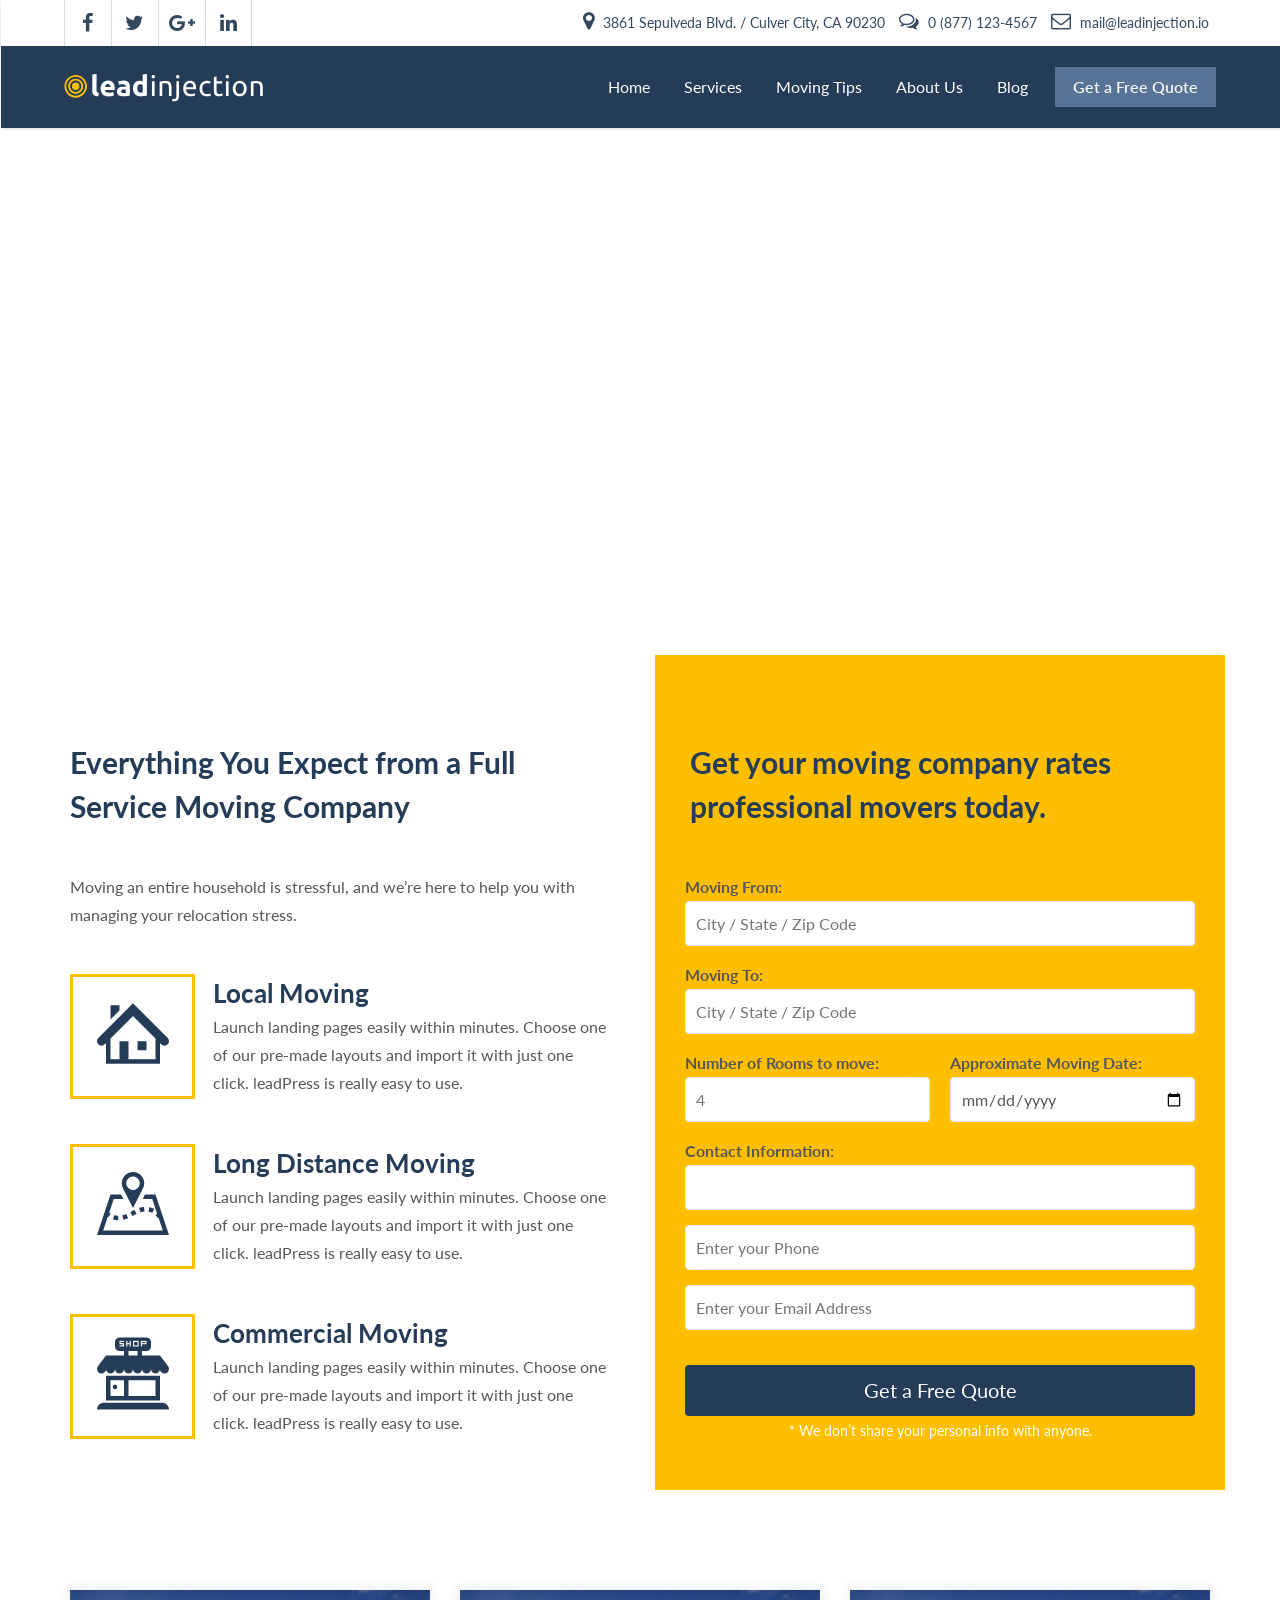
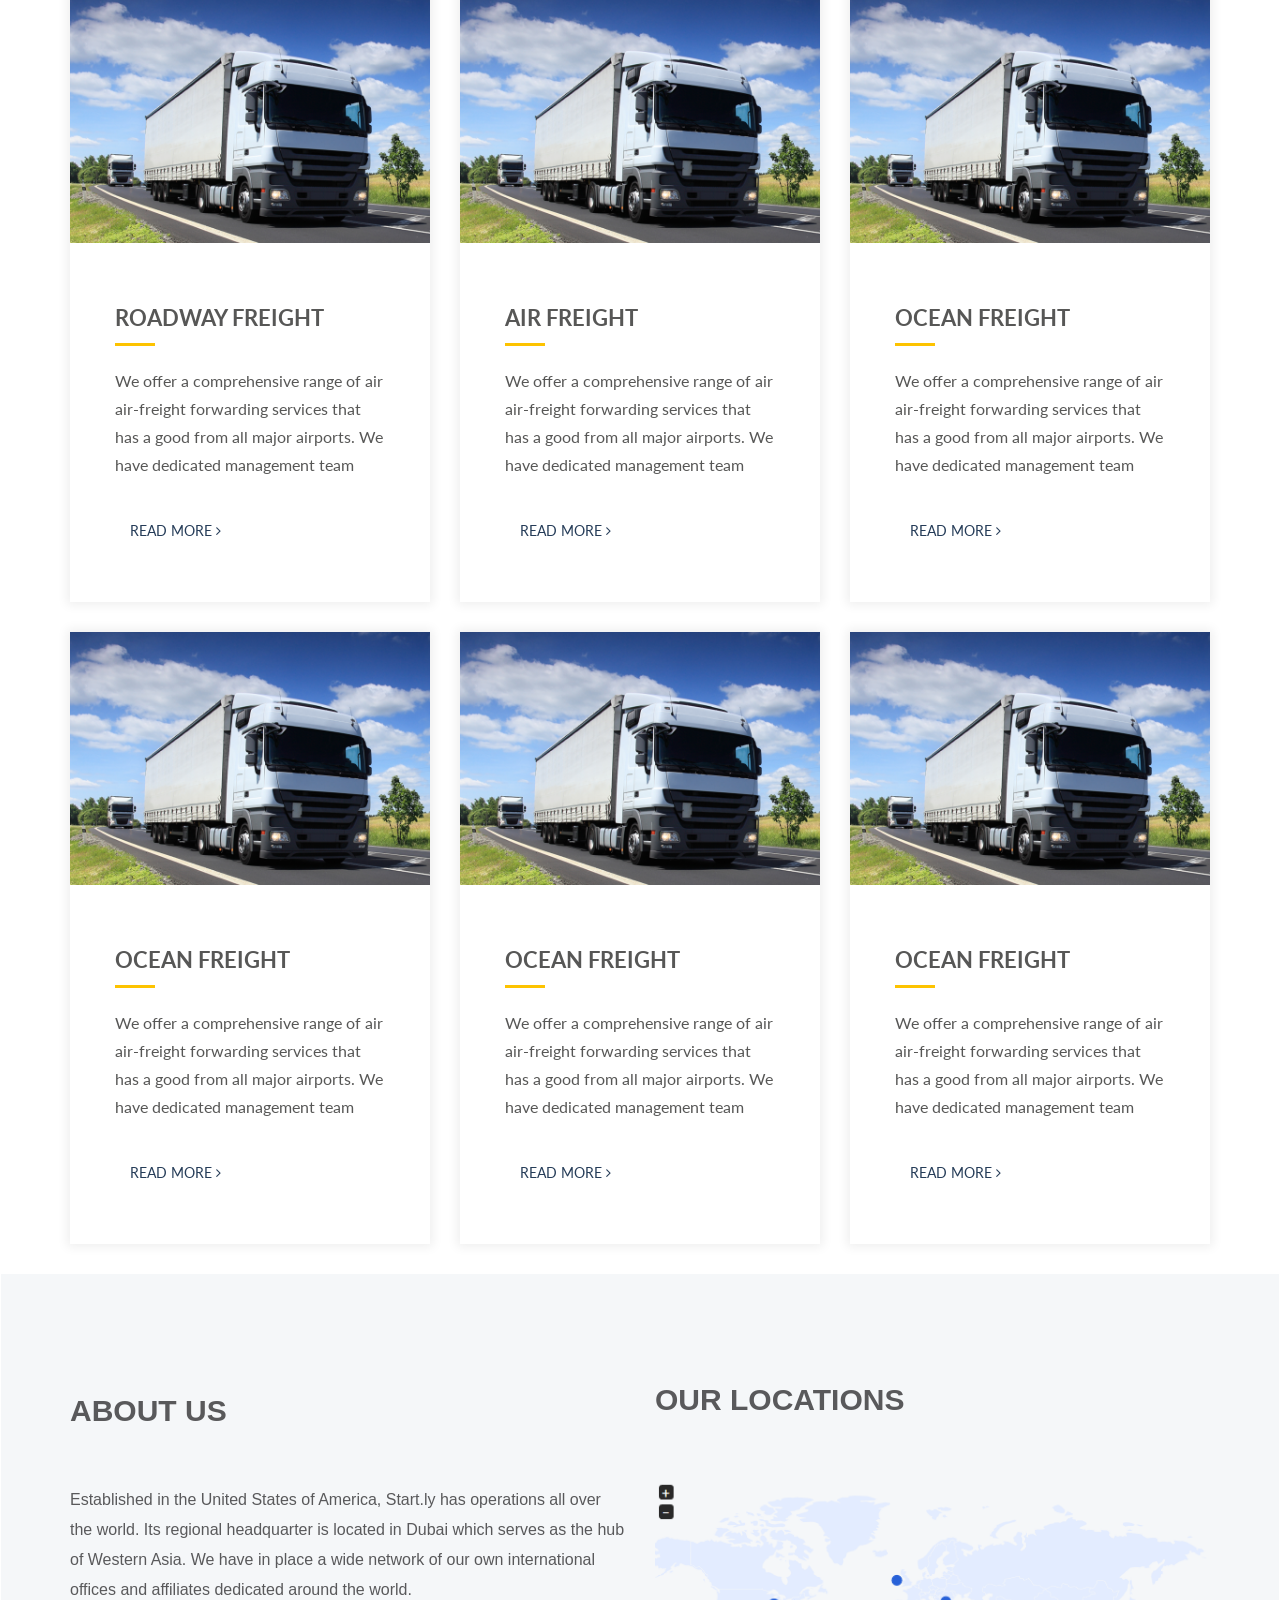
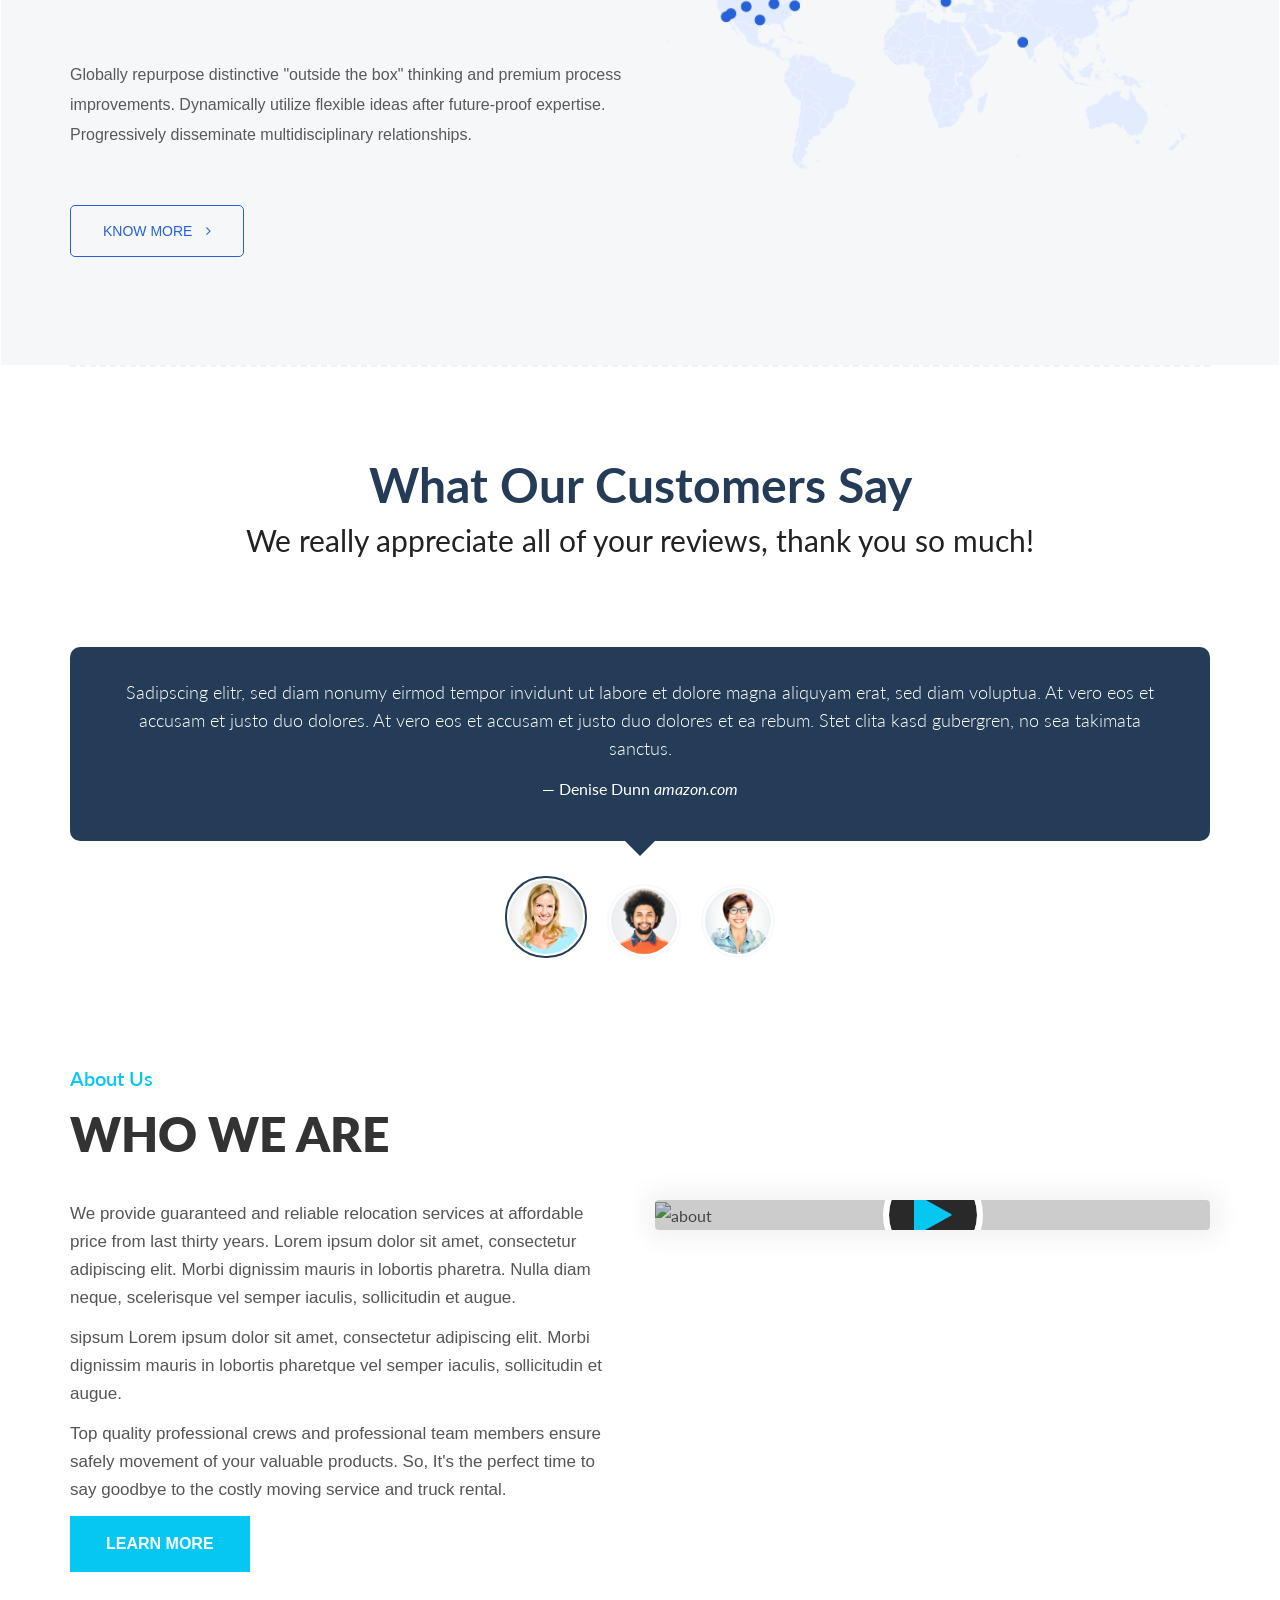
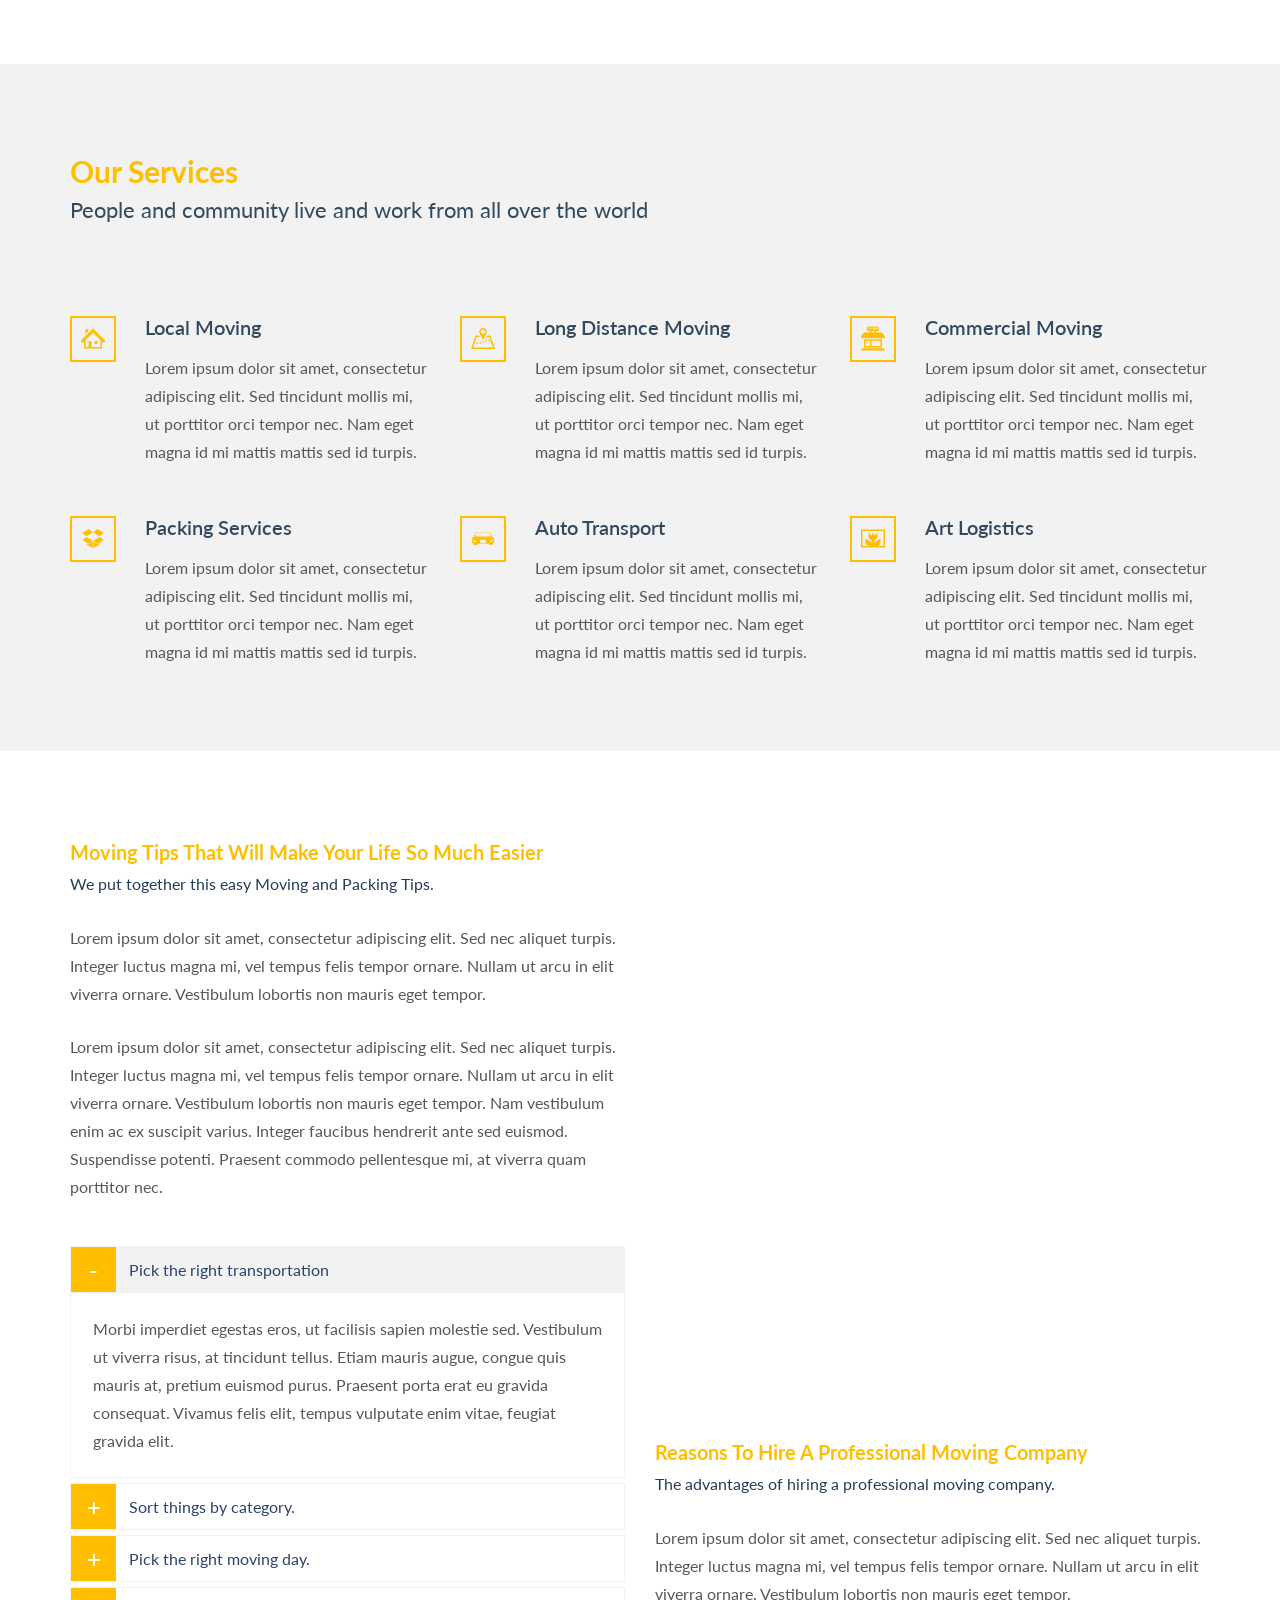
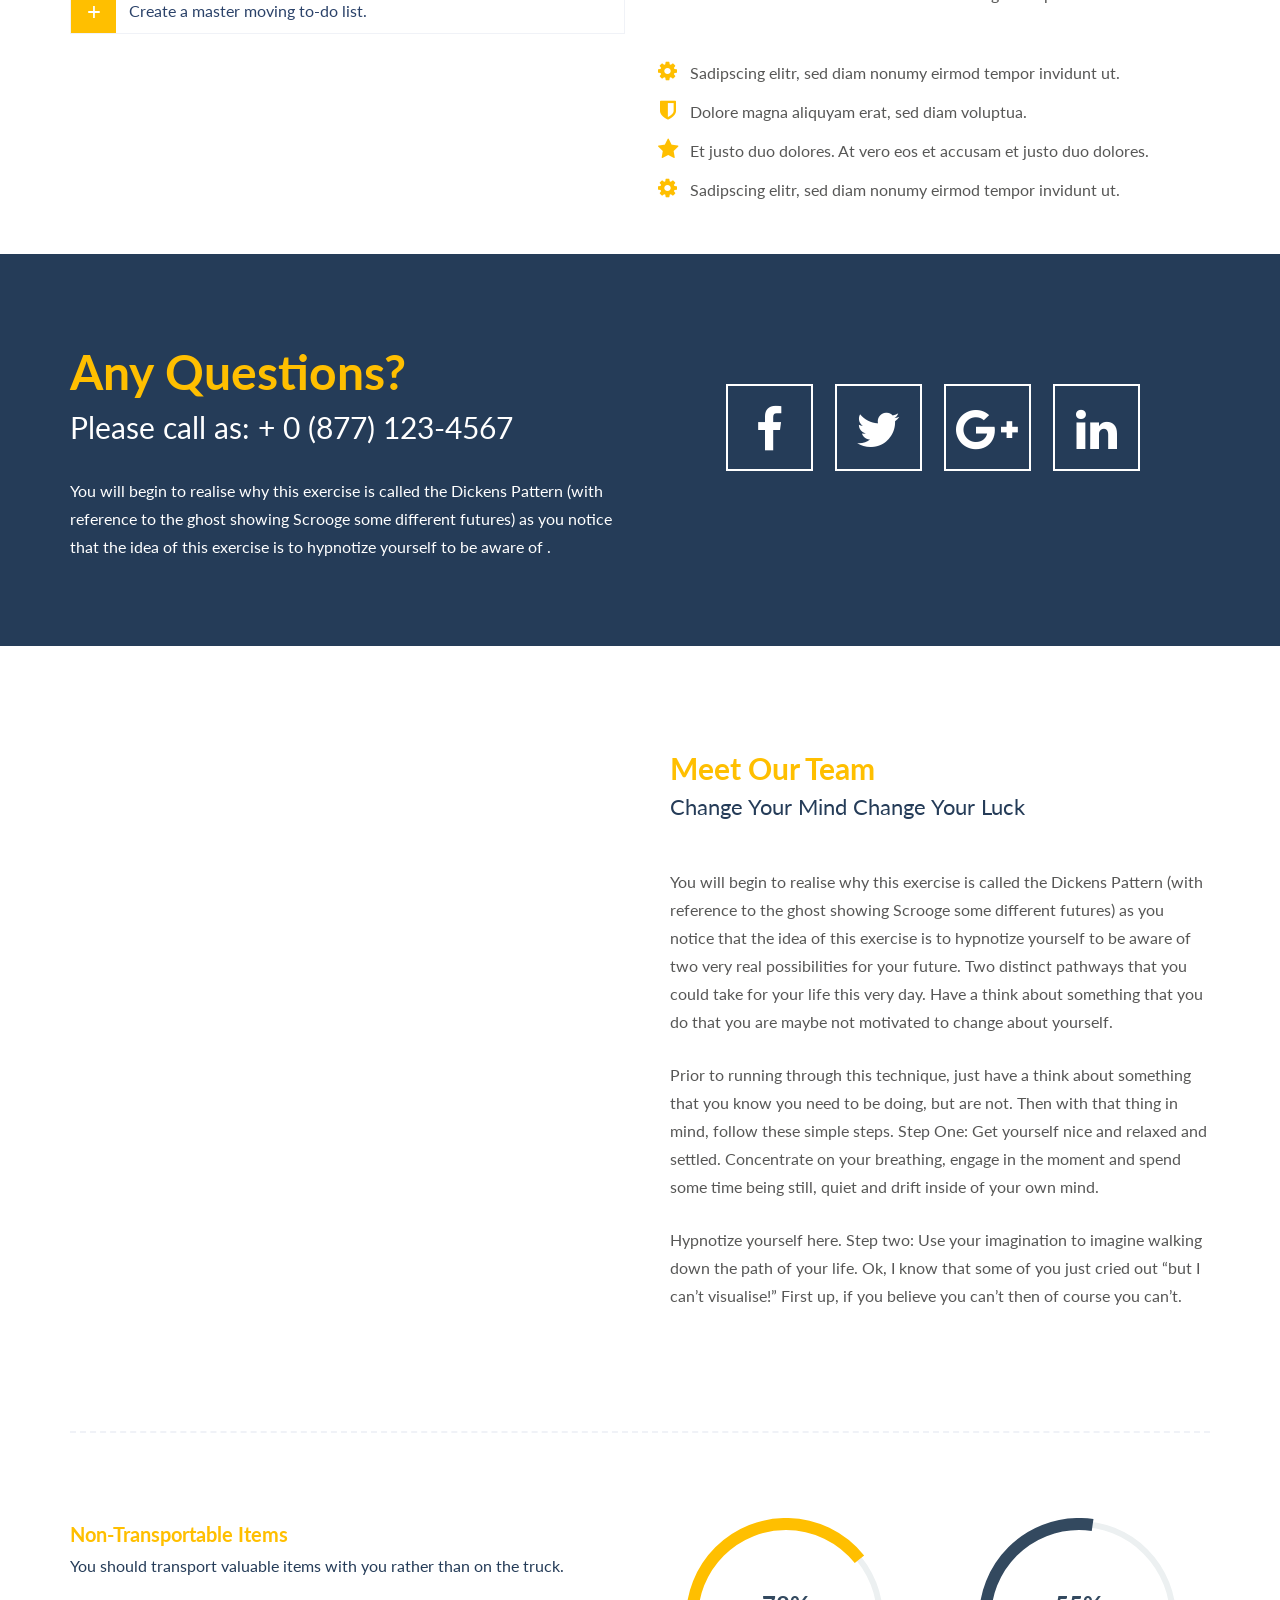
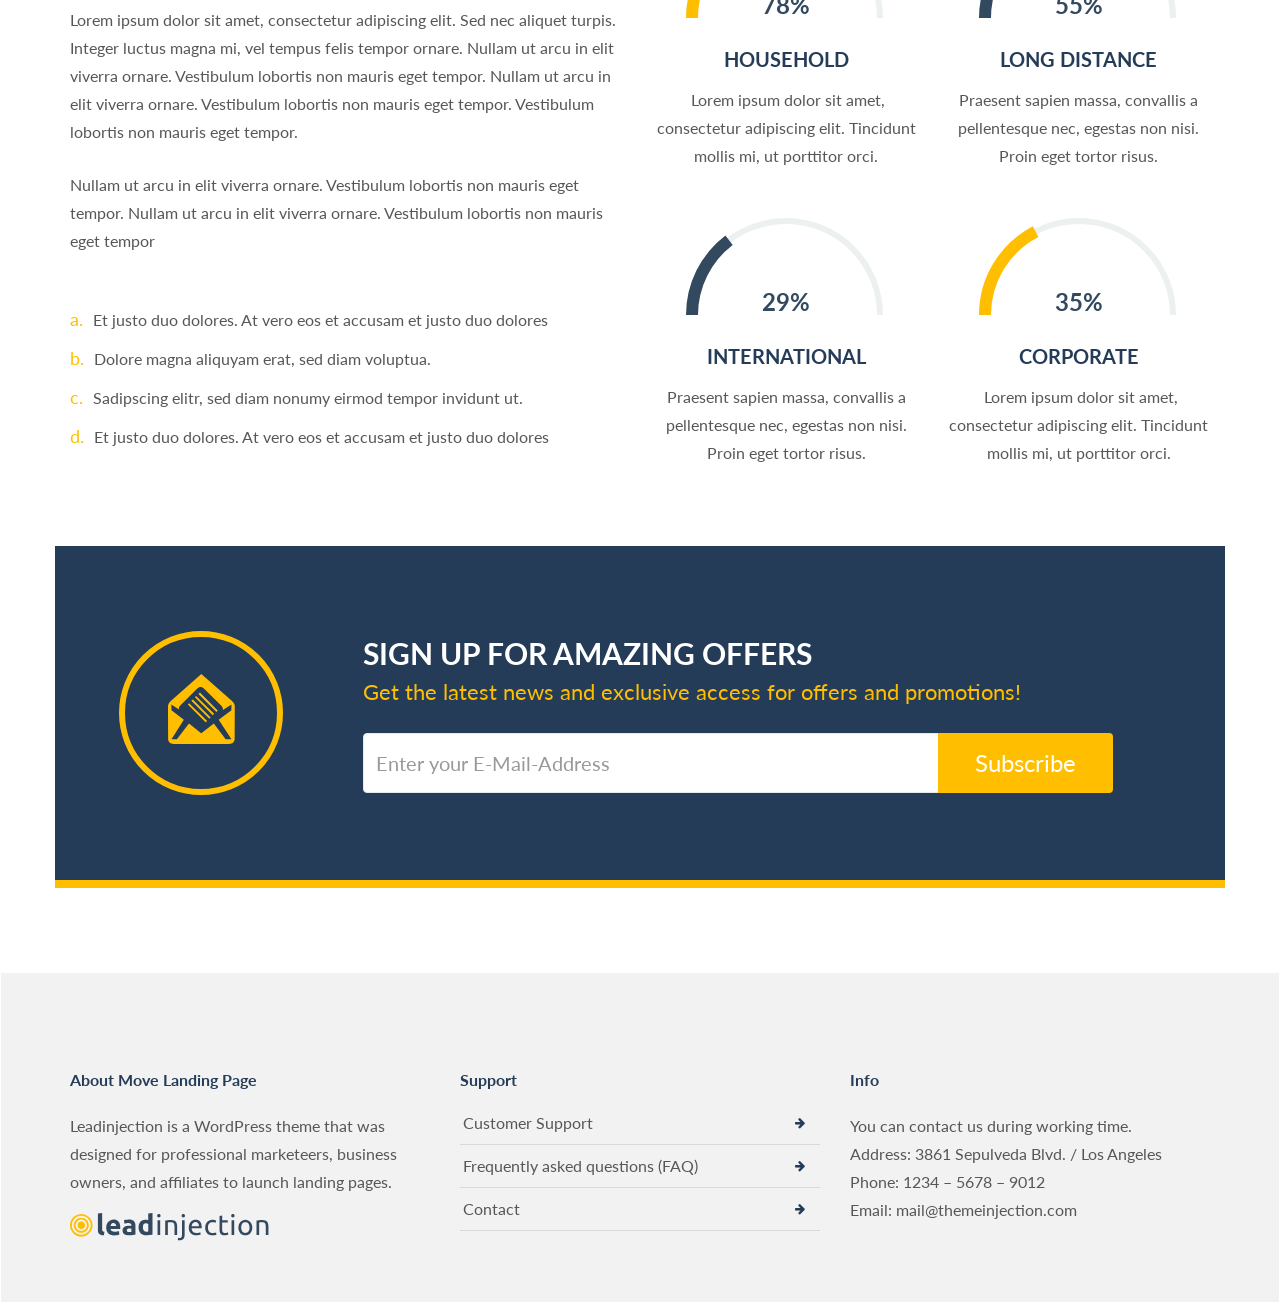
==== index.html @ b4b347e8 "map done" ====
<!DOCTYPE html>
<html lang="en-US" class="js">

<head>
    <meta charset="UTF-8">
    <meta http-equiv="X-UA-Compatible" content="IE=edge">
    <meta name="viewport" content="width=device-width, initial-scale=1">
    <!-- The above 3 meta tags *must* come first in the head; any other head content must come *after* these tags -->

    <link rel="profile" href="gmpg.org/xfn/11.htm">
    <link rel="pingback" href="https://leadinjection.io/move/xmlrpc.php">

    <title>Move Landing Page &#8211; Just another Leadinjection Sites site</title>
    <link rel='stylesheet' id='rs-plugin-settings-css' href='move/wp-content/plugins/revslider/public/assets/css/settings.css' type='text/css' media='all' />
    <link rel='stylesheet' id='bootstrap-css' href='move/wp-content/themes/leadinjection/bower_components/bootstrap/dist/css/bootstrap.min.css' type='text/css' media='all' />
    <link rel='stylesheet' id='fontawesome-css' href='move/wp-content/themes/leadinjection/bower_components/fontawesome/css/font-awesome.min.css' type='text/css' media='all' />
    <link rel='stylesheet' id='redux-google-fonts-rdx_option-css' href='https://fonts.googleapis.com/css?family=Lato%3A100%2C300%2C400%2C700%2C900%2C100italic%2C300italic%2C400italic%2C700italic%2C900italic&#038;ver=4.9.4' type='text/css' media='all' />
    <link rel='stylesheet' id='animate-css' href='move/wp-content/themes/leadinjection/bower_components/animate.css/animate.min.css' type='text/css' media='all' />
    <link rel='stylesheet' id='magnific-popup-css' href='move/wp-content/themes/leadinjection/bower_components/magnific-popup/dist/magnific-popup.css' type='text/css' media='all' />
    <link rel='stylesheet' id='leadinjection-style-css' href='move/wp-content/themes/leadinjection/style.css' type='text/css' media='all' />
    <link rel='stylesheet' id='mm_icomoon-css' href='move/wp-content/plugins/mega_main_menu/framework/src/css/icomoon.css' type='text/css' media='all' />
    <link rel='stylesheet' id='mmm_mega_main_menu-css' href='move/wp-content/plugins/mega_main_menu/src/css/cache.skin.b11.css' type='text/css' media='all' />
    <link rel='stylesheet' id='js_composer_front-css' href='move/wp-content/plugins/js_composer/assets/css/js_composer.min.css' type='text/css' media='all' />
    <script type='text/javascript' src='move/wp-includes/js/jquery/jquery.js'></script>
    <script type='text/javascript' src='move/wp-includes/js/jquery/jquery-migrate.min.js'></script>
    <script type='text/javascript' src='move/wp-content/plugins/revslider/public/assets/js/jquery.themepunch.tools.min.js'></script>
    <script type='text/javascript' src='move/wp-content/plugins/revslider/public/assets/js/jquery.themepunch.revolution.min.js'></script>
    <script type="text/javascript" src="http://leadinjection.io/move/wp-content/plugins/revslider/public/assets/js/extensions/revolution.extension.slideanims.min.js"></script>
    <script type="text/javascript" src="http://leadinjection.io/move/wp-content/plugins/revslider/public/assets/js/extensions/revolution.extension.layeranimation.min.js"></script>
    <link rel='https://api.w.org/' href='move/wp-json/wp-json.html' />
    <link rel="EditURI" type="application/rsd+xml" title="RSD" href="move/xmlrpc.xml" />
    <link rel="wlwmanifest" type="application/wlwmanifest+xml" href="move/wp-includes/wlwmanifest.xml" />
    <meta name="generator" content="WordPress 4.9.4" />
    <link rel="canonical" href="move.html" />
    <link rel='shortlink' href='move.html' />
    <link rel="alternate" type="application/json+oembed" href="move/wp-json/oembed/1.0/embed" />
    <link rel="alternate" type="text/xml+oembed" href="move/wp-json/oembed/1.0/embed.xml" />
    <style type="text/css">
        .recentcomments a {
            display: inline !important;
            padding: 0 !important;
            margin: 0 !important;
        }

    </style>
    <meta name="generator" content="Powered by WPBakery Page Builder - drag and drop page builder for WordPress." />
    <!--[if lte IE 9]><link rel="stylesheet" type="text/css" href="https://leadinjection.io/move/wp-content/plugins/js_composer/assets/css/vc_lte_ie9.min.css" media="screen"><![endif]-->
    <meta name="generator" content="Powered by Slider Revolution 5.4.7.1 - responsive, Mobile-Friendly Slider Plugin for WordPress with comfortable drag and drop interface." />
    <script type="text/javascript">
        function setREVStartSize(e) {
            try {
                e.c = jQuery(e.c);
                var i = jQuery(window).width(),
                    t = 9999,
                    r = 0,
                    n = 0,
                    l = 0,
                    f = 0,
                    s = 0,
                    h = 0;
                if (e.responsiveLevels && (jQuery.each(e.responsiveLevels, function(e, f) {
                        f > i && (t = r = f, l = e), i > f && f > r && (r = f, n = e)
                    }), t > r && (l = n)), f = e.gridheight[l] || e.gridheight[0] || e.gridheight, s = e.gridwidth[l] || e.gridwidth[0] || e.gridwidth, h = i / s, h = h > 1 ? 1 : h, f = Math.round(h * f), "fullscreen" == e.sliderLayout) {
                    var u = (e.c.width(), jQuery(window).height());
                    if (void 0 != e.fullScreenOffsetContainer) {
                        var c = e.fullScreenOffsetContainer.split(",");
                        if (c) jQuery.each(c, function(e, i) {
                            u = jQuery(i).length > 0 ? u - jQuery(i).outerHeight(!0) : u
                        }), e.fullScreenOffset.split("%").length > 1 && void 0 != e.fullScreenOffset && e.fullScreenOffset.length > 0 ? u -= jQuery(window).height() * parseInt(e.fullScreenOffset, 0) / 100 : void 0 != e.fullScreenOffset && e.fullScreenOffset.length > 0 && (u -= parseInt(e.fullScreenOffset, 0))
                    }
                    f = u
                } else void 0 != e.minHeight && f < e.minHeight && (f = e.minHeight);
                e.c.closest(".rev_slider_wrapper").css({
                    height: f
                })
            } catch (d) {
                console.log("Failure at Presize of Slider:" + d)
            }
        };

    </script>
    <style type="text/css" title="dynamic-css" class="options-output">
        h1,
        h2,
        h3,
        h4,
        h5,
        h6 {
            font-family: Lato;
            font-weight: normal;
            color: #575756;
        }

        body {
            font-family: Lato;
            line-height: 28px;
            font-weight: 400;
            font-style: normal;
            color: #575756;
            font-size: 16px;
        }

        a,
        .li-heading,
        .feature-icon-text .feature-icon-text-icon.underline,
        .li-footer h1,
        .li-footer h2,
        .li-footer h3,
        .li-footer h4,
        .li-footer h5,
        .li-footer h6,
        .widget ul li a:after,
        .widget_recent_comments ul li:before,
        .widget_recent_comments ul li a,
        .pagination .page-numbers,
        #wp-calendar caption,
        .comments-area h2,
        .search-result-title span,
        .header-nav .navbar ul li .dropdown-menu li a:after,
        .header-nav .navbar ul a:hover,
        .header-nav .navbar ul li.open a,
        .header-nav .navbar ul li.active a:hover,
        .header-nav .navbar ul li.open a:focus,
        .navbar-default .navbar-nav>li>a:focus,
        .navbar-default .navbar-nav>li>a:hover,
        .li-rating-slider .stars,
        .li-rating-slider .author,
        .li-countdown,
        .pricing-table .pricing-table-col .pricing-table-price,
        .error-404 h3,
        .person-profile .person-profile-content .person-profile-name,
        .person-profile .person-profile-social-links li a:hover,
        .li-person-profile-small .profile-social-links li a:hover,
        .li-person-profile-small .profile-name,
        .feature-icon-text .feature-icon-text-icon,
        .li-side-icon-text .li-side-icon-text-icon,
        .li-icon-list li i,
        .li-icon-list li span,
        .li-icon-list .list-item-icon,
        .li-icon-text-box .li-icon-text-box-inner .li-icon-text-box-title,
        .li-icon-text-box .li-icon-text-box-inner .li-icon-text-box-icon,
        .li-icon .li-icon-sign.icon-default,
        .li-icon .li-icon-sign.big:hover.big,
        .li-icon .li-icon-sign.icon-default:hover.round,
        .li-icon .li-icon-sign.icon-default:hover.square,
        .li-icon .li-icon-sign.icon-default.outline,
        .li-icon .li-icon-sign.icon-default.round.outline,
        .li-icon .li-icon-sign.icon-default.square.outline,
        .li-icon .li-icon-sign.icon-white:hover.round.outline a {
            color: #253C58;
        }

        .widget_search .search-submit,
        .pagination .page-numbers.current,
        .navbar-default .navbar-toggle .icon-bar,
        .pagination .page-numbers:hover,
        .widget_tag_cloud .tagcloud a:hover,
        .search .search-submit,
        .header-nav .navbar ul li .dropdown-menu li a:hover,
        .image-testimonial-slider .image-testimonial-slider-slides,
        .li-image figure,
        .page-title,
        .error-404 .search-submit,
        .location-map .location-map-address .location-map-address-box,
        .person-profile .person-profile-social-links li a,
        .li-accordion .panel-heading,
        .li-accordion-bullets-round .panel-heading,
        .scroll-up-btn:hover,
        .label-default,
        .pricing-table .pricing-table-col.highlight,
        .li-icon .li-icon-sign.icon-default.round,
        .li-icon .li-icon-sign.icon-default.square,
        .li-icon .li-icon-sign.icon-default:hover.round.outline,
        .li-icon .li-icon-sign.icon-default:hover.square.outline,
        .li-side-icon-text .li-side-icon-text-icon_round,
        .post .post-quote,
        .post .post-audio,
        .post .post-link {
            background-color: #253C58;
        }

        .author-post .author-img img,
        .comments-area .comment-author img,
        .js div#preloader .loader,
        .search-result-title,
        .feature-icon-text .feature-icon-text-icon.underline,
        .header-nav .navbar ul li .dropdown-menu,
        .image-testimonial-slider .image-testimonial-slider-indicators li.active,
        .image-testimonial-slider .image-testimonial-slider-arrow,
        .image-testimonial-slider.outline .image-testimonial-slider-slides,
        .image-testimonial-slider.outline .image-testimonial-slider-arrow,
        .li-countdown.box .li-countdown-block,
        .li-countdown.line .li-countdown-block .li-countdown-counter,
        .li-countdown.round .li-countdown-bloc,
        .error-404 .container,
        .location-map #location-map-gmap,
        .person-profile .person-profile-social-links li a:hover,
        .li-person-profile-small .profile-social-links li a:hover,
        .widget_search .search-field:focus,
        .li-accordion .panel-heading,
        .li-accordion .panel,
        blockquote,
        .wpcf7-defaults:focus,
        .wpcf7-text:focus,
        .wpcf7-date:focus,
        .wpcf7-number:focus,
        .wpcf7-textarea:focus,
        .wpcf7-select:focus,
        .wpcf7-quiz:focus,
        .li-side-icon-text .li-side-icon-text-icon_outline,
        .li-icon-text-box,
        .li-icon .li-icon-sign.icon-default.underline,
        .li-icon .li-icon-sign.icon-default:hover.round,
        .li-icon .li-icon-sign.icon-default:hover.square,
        .li-icon .li-icon-sign.icon-default.outline,
        .li-icon .li-icon-sign.icon-default.round.outline,
        .li-icon .li-icon-sign.icon-default:hover.round.outline,
        .li-icon .li-icon-sign.icon-default.square.outline,
        .li-icon .li-icon-sign.icon-default:hover.square.outline {
            border-color: #253C58;
        }

        body,
        .js div#preloader {
            background-color: #e5e5e5;
        }

        .page-container {
            background-color: #ffffff;
        }

        .li-header {
            background-color: #253c58;
        }

        .li-topbar {
            background-color: #ffffff;
        }

        .li-topbar a i {
            color: #33495f;
        }

        .li-topbar .social-icons a,
        .li-topbar .social-icons a:last-of-type {
            border-left: 1px solid #d6dbdf;
            border-right: 1px solid #d6dbdf;
        }

        .li-topbar .contact-info a {
            color: #33495f;
        }

        .page-title {
            background-color: #f2f2f2;
        }

        .page-title h1,
        .page-title .breadcrumbs,
        .page-title .breadcrumbs li a {
            color: #253c58;
        }

        .li-footer .footer-widget-bar {
            background-color: #f2f2f2;
        }

        .li-footer .footer-copyright {
            background-color: #253c58;
        }

        .footer-copyright a {
            color: #ffbf00;
        }

        .btn-custom1,
        .btn-custom1.btn-outline {
            color: #ffffff;
        }

        .btn-custom1:hover {
            color: #ffffff;
        }

        .btn-custom1 {
            background-color: #253c58;
        }

        .btn-custom1:hover,
        .btn-custom1.btn-outline:hover,
        .btn-custom1:focus {
            background-color: #18517f;
        }

        .btn-custom2,
        .btn-custom2.btn-outline {
            color: #ffffff;
        }

        .btn-custom2:hover,
        .btn-custom2.btn-outline:hover {
            color: #ffffff;
        }

        .btn-custom2 {
            background-color: #ffbf00;
        }

        .btn-custom2:hover,
        .btn-custom2.btn-outline:hover,
        .btn-custom2:focus {
            background-color: #ffd65e;
        }

        .li-mobile-contact-bar .li-mobile-contact-bar-button {
            background-color: #ffbf00;
        }

        .li-mobile-contact-bar .li-mobile-contact-bar-button a {
            color: #ffffff;
        }

    </style>
    <style type="text/css" data-type="vc_custom-css">
        .rev_slider_wrapper {
            z-index: 10;
        }

    </style>
    <style type="text/css" data-type="vc_shortcodes-custom-css">
        .vc_custom_1497973496544 {
            margin-top: 0px !important;
            margin-bottom: -65px !important;
        }

        .vc_custom_1498480837726 {
            margin-top: 0px !important;
            padding-top: 0px !important;
        }

        .vc_custom_1498567430854 {
            margin-bottom: 0px !important;
            padding-top: 85px !important;
            padding-bottom: 40px !important;
            background-color: #f2f2f2 !important;
        }

        .vc_custom_1498575098755 {
            margin-top: 0px !important;
            margin-bottom: 0px !important;
            padding-top: 85px !important;
            padding-bottom: 45px !important;
        }

        .vc_custom_1498482042937 {
            margin-bottom: 0px !important;
            padding-top: 85px !important;
            padding-bottom: 85px !important;
            background-color: #253c58 !important;
        }

        .vc_custom_1498483200099 {
            margin-top: 0px !important;
            margin-bottom: 0px !important;
            padding-top: 85px !important;
            padding-bottom: 85px !important;
        }

        .vc_custom_1498628100777 {
            margin-bottom: 45px !important;
        }

        .vc_custom_1498565002104 {
            margin-bottom: 85px !important;
            border-bottom-width: 8px !important;
            padding-top: 85px !important;
            padding-bottom: 85px !important;
            background-color: #253c58 !important;
            background-position: center !important;
            background-repeat: no-repeat !important;
            background-size: contain !important;
            border-bottom-color: #ffbf00 !important;
            border-bottom-style: solid !important;
        }

        .vc_custom_1498824777458 {
            margin-bottom: 45px !important;
            padding-top: 85px !important;
        }

        .vc_custom_1498627817367 {
            margin-top: 0px !important;
            padding-top: 85px !important;
            padding-right: 35px !important;
            padding-bottom: 45px !important;
            padding-left: 35px !important;
            background-color: #ffbf00 !important;
        }

        .vc_custom_1519481006251 {
            margin-bottom: 45px !important;
        }

        .vc_custom_1497282929086 {
            margin-bottom: 45px !important;
        }

        .vc_custom_1497267021394 {
            margin-bottom: 45px !important;
        }

        .vc_custom_1497267047530 {
            margin-bottom: 45px !important;
        }

        .vc_custom_1497289630855 {
            margin-bottom: 45px !important;
        }

        .vc_custom_1497283123701 {
            margin-bottom: 85px !important;
        }

        .vc_custom_1498566834992 {
            margin-bottom: 45px !important;
        }

        .vc_custom_1498566847501 {
            margin-bottom: 45px !important;
        }

        .vc_custom_1498566854310 {
            margin-bottom: 45px !important;
        }

        .vc_custom_1498566893990 {
            margin-bottom: 45px !important;
        }

        .vc_custom_1498566901821 {
            margin-bottom: 45px !important;
        }

        .vc_custom_1498566907311 {
            margin-bottom: 45px !important;
        }

        .vc_custom_1498575078554 {
            margin-bottom: 45px !important;
        }

        .vc_custom_1498490142062 {
            margin-bottom: 25px !important;
        }

        .vc_custom_1497269051407 {
            margin-bottom: 45px !important;
        }

        .vc_custom_1498575821772 {
            margin-bottom: 45px !important;
        }

        .vc_custom_1498490019851 {
            margin-bottom: 25px !important;
        }

        .vc_custom_1497272492397 {
            margin-bottom: 45px !important;
        }

        .vc_custom_1498567038980 {
            padding-top: 45px !important;
        }

        .vc_custom_1498644138598 {
            margin-bottom: 5% !important;
        }

        .vc_custom_1498486898378 {
            margin-right: 9px !important;
            margin-left: 9px !important;
        }

        .vc_custom_1498486915068 {
            margin-right: 9px !important;
            margin-left: 9px !important;
        }

        .vc_custom_1498486930337 {
            margin-right: 9px !important;
            margin-left: 9px !important;
        }

        .vc_custom_1498486944726 {
            margin-right: 9px !important;
            margin-left: 9px !important;
        }

        .vc_custom_1498483704563 {
            margin-top: -15px !important;
            margin-bottom: 0px !important;
        }

        .vc_custom_1497284711843 {
            margin-bottom: 45px !important;
        }

        .vc_custom_1498627993470 {
            margin-bottom: 45px !important;
        }

        .vc_custom_1498492813648 {
            margin-bottom: 25px !important;
        }

        .vc_custom_1497282559599 {
            margin-bottom: 45px !important;
        }

        .vc_custom_1497282577707 {
            margin-bottom: 45px !important;
        }

        .vc_custom_1497280454905 {
            margin-bottom: 25px !important;
        }

        .vc_custom_1498492397406 {
            margin-bottom: 10px !important;
        }

        .vc_custom_1497280606708 {
            margin-bottom: 25px !important;
        }

        .vc_custom_1498492417880 {
            margin-bottom: 10px !important;
        }

        .vc_custom_1497280619532 {
            margin-bottom: 25px !important;
        }

        .vc_custom_1498492435161 {
            margin-bottom: 10px !important;
        }

        .vc_custom_1497280625146 {
            margin-bottom: 25px !important;
        }

        .vc_custom_1498492450449 {
            margin-bottom: 10px !important;
        }

        .vc_custom_1498493177706 {
            margin-bottom: 25px !important;
        }

    </style><noscript><style type="text/css"> .wpb_animate_when_almost_visible { opacity: 1; }</style></noscript>

    <link rel="shortcut icon" href="move/wp-content/themes/leadinjection/img/favicon.png" />


    <!--[if lt IE 9]>
    <script src="https://leadinjection.io/move/wp-content/themes/leadinjection/bower_components/html5shiv/dist/html5shiv.min.js"></script><script src="https://leadinjection.io/move/wp-content/themes/leadinjection/bower_components/respond/dest/respond.min.js"></script>    <![endif]-->


</head>

<body class="home page-template-default page page-id-2 mmm mega_main_menu-2-1-5 wpb-js-composer js-comp-ver-5.4.5 vc_responsive">


    <div id="li-page-top" class="page-container box">


        <!-- start header nav -->

        <div class="li-header header-style-1 header-fixed">


            <div class="li-topbar navbar-widgets-fade">
                <div class="container">
                    <div class="row">
                        <div class="col-sm-12">
                            <div class="social-icons">
                                <a href="http://www.facebook.com/themeinjection" class="li-facebook"><i class="fa fa-facebook"></i></a><a href="http://twitter.com/themeinjection" class="li-twitter"><i class="fa fa-twitter"></i></a><a href="http://plus.google.com/+Themeinjection-Themes" class="li-google-plus"><i class="fa fa-google-plus"></i></a><a href="http://www.linkedin.com/in/marcel-maedche" class="li-linkedin"><i class="fa fa-linkedin"></i></a> </div>


                            <div class="contact-info">
                                <a class="address" href="www.google.com/maps/dir/Current+Location/3861+Sepulveda+Blvd.htm">
                                            <i class="fa fa-map-marker" aria-hidden="true"></i> 3861 Sepulveda Blvd. / Culver City, CA 90230                                        </a>

                                <a class="phone" href="tel:08771234567">
                                            <i class="fa fa-comments-o" aria-hidden="true"></i> 0 (877) 123-4567                                        </a>

                                <a class="email" href="mailto:mail@leadinjection.io">
                                            <i class="fa fa-envelope-o" aria-hidden="true"></i> mail@leadinjection.io                                        </a>
                            </div>

                        </div>
                    </div>
                </div>
            </div>


            <nav class="navbar">


                <!-- begin "mega_main_menu" -->
                <div id="mega_main_menu" class="primary primary_style-flat icons-left first-lvl-align-right first-lvl-separator-none direction-horizontal fullwidth-disable pushing_content-disable mobile_minimized-enable dropdowns_trigger-hover dropdowns_animation-anim_2 include-logo no-search no-woo_cart no-buddypress responsive-enable coercive_styles-disable indefinite_location_mode-disable language_direction-ltr version-2-1-5 mega_main mega_main_menu">
                    <div class="menu_holder">
                        <div class="mmm_fullwidth_container"></div>
                        <!-- class="fullwidth_container" -->
                        <div class="menu_inner">
                            <span class="nav_logo">
				<a class="logo_link" href="https://leadinjection.io/move" title="Move Landing Page">
					<img src="move/wp-content/uploads/sites/11/2017/06/nav-logo.svg" alt="Move Landing Page" />
				</a>
				<a class="mobile_toggle">
					<span class="mobile_button">
						MENU &nbsp;
						<span class="symbol_menu">&equiv;</span>
                            <span class="symbol_cross">&#x2573;</span>
                            </span>
                            <!-- class="mobile_button" -->
                            </a>
                            </span>
                            <!-- /class="nav_logo" -->
                            <ul id="mega_main_menu_ul" class="mega_main_menu_ul">
                                <li id="menu-item-14" class="scroll-to menu-item menu-item-type-custom menu-item-object-custom current-menu-item current_page_item menu-item-home menu-item-14 default_dropdown default_style drop_to_right submenu_default_width columns1">
                                    <a href="move.html" class="item_link  disable_icon" tabindex="1">
		<i class=""></i> 
		<span class="link_content">
			<span class="link_text">
				Home
			</span>
		</span>
	</a>
                                </li>
                                <li id="menu-item-16" class="scroll-to menu-item menu-item-type-custom menu-item-object-custom current-menu-item current_page_item menu-item-home menu-item-16 default_dropdown default_style drop_to_right submenu_default_width columns1">
                                    <a href="move.html#services" class="item_link  disable_icon" tabindex="2">
		<i class=""></i> 
		<span class="link_content">
			<span class="link_text">
				Services
			</span>
		</span>
	</a>
                                </li>
                                <li id="menu-item-17" class="scroll-to menu-item menu-item-type-custom menu-item-object-custom current-menu-item current_page_item menu-item-home menu-item-17 default_dropdown default_style drop_to_right submenu_default_width columns1">
                                    <a href="move.html#moving-tips" class="item_link  disable_icon" tabindex="3">
		<i class=""></i> 
		<span class="link_content">
			<span class="link_text">
				Moving Tips
			</span>
		</span>
	</a>
                                </li>
                                <li id="menu-item-15" class="scroll-to menu-item menu-item-type-custom menu-item-object-custom current-menu-item current_page_item menu-item-home menu-item-15 default_dropdown default_style drop_to_right submenu_default_width columns1">
                                    <a href="move.html#about-us" class="item_link  disable_icon" tabindex="4">
		<i class=""></i> 
		<span class="link_content">
			<span class="link_text">
				About Us
			</span>
		</span>
	</a>
                                </li>
                                <li id="menu-item-30" class="menu-item menu-item-type-post_type menu-item-object-page menu-item-30 default_dropdown default_style drop_to_right submenu_default_width columns1">
                                    <a href="move/blog/blog.html" class="item_link  disable_icon" tabindex="5">
		<i class=""></i> 
		<span class="link_content">
			<span class="link_text">
				Blog
			</span>
		</span>
	</a>
                                </li>
                                <li id="menu-item-19" class="scroll-to menu-item menu-item-type-custom menu-item-object-custom current-menu-item current_page_item menu-item-home menu-item-19 default_dropdown additional_style_1 drop_to_right submenu_default_width columns1">
                                    <a href="move.html#free-quote" class="item_link  disable_icon" tabindex="6">
		<i class=""></i> 
		<span class="link_content">
			<span class="link_text">
				Get a Free Quote
			</span>
		</span>
	</a>
                                </li>
                            </ul>
                        </div>
                        <!-- /class="menu_inner" -->
                    </div>
                    <!-- /class="menu_holder" -->
                </div>
                <!-- /id="mega_main_menu" -->
            </nav>

        </div>

        <!-- end header nav -->


        <div id="page" class="hfeed site  header-fixed-style-1-topbar">
            <a class="skip-link screen-reader-text" href="move.html#content">Skip to content</a>



            <div id="content" class="site-content">

                <div id="primary" class="content-area">
                    <main id="main" class="site-main">



                        <div data-vc-full-width="true" data-vc-full-width-init="false" data-vc-stretch-content="true" class="vc_row wpb_row vc_row-fluid vc_custom_1497973496544">
                            <div class="container-fluid">
                                <div class="row vc_row ">
                                    <div class="wpb_column vc_column_container vc_col-sm-12 ">
                                        <div class="vc_column-inner ">
                                            <div class="wpb_wrapper">
                                                <div class="wpb_revslider_element wpb_content_element">
                                                    <link href="fonts.googleapis.com/css_2.css" rel="stylesheet" property="stylesheet" type="text/css" media="all">
                                                    <div id="rev_slider_1_1_wrapper" class="rev_slider_wrapper fullwidthbanner-container" data-source="gallery" style="margin:0px auto;background:transparent;padding:0px;margin-top:0px;margin-bottom:0px;">
                                                        <!-- START REVOLUTION SLIDER 5.4.7.1 fullwidth mode -->
                                                        <div id="rev_slider_1_1" class="rev_slider fullwidthabanner" style="display:none;" data-version="5.4.7.1">
                                                            <ul>
                                                                <!-- SLIDE  -->
                                                                <li data-index="rs-1" data-transition="fade" data-slotamount="default" data-hideafterloop="0" data-hideslideonmobile="off" data-easein="default" data-easeout="default" data-masterspeed="300" data-rotate="0" data-saveperformance="off" data-title="Slide" data-param1="" data-param2="" data-param3="" data-param4="" data-param5="" data-param6="" data-param7="" data-param8="" data-param9="" data-param10="" data-description="">
                                                                    <!-- MAIN IMAGE -->
                                                                    <img src="move/wp-content/plugins/revslider/admin/assets/images/transparent.png" alt="" data-bgposition="center top" data-bgfit="cover" data-bgrepeat="no-repeat" class="rev-slidebg" data-no-retina>
                                                                    <!-- LAYERS -->

                                                                    <!-- LAYER NR. 1 -->
                                                                    <div class="tp-caption  " id="slide-1-layer-1" data-x="['center','center','center','center']" data-hoffset="['0','0','-170','-24']" data-y="['top','top','top','top']" data-voffset="['0','0','0','-20']" data-width="none" data-height="none" data-whitespace="nowrap" data-type="image" data-responsive_offset="on" data-frames='[{"delay":10,"speed":300,"frame":"0","from":"opacity:0;","to":"o:1;","ease":"Power3.easeInOut"},{"delay":"wait","speed":300,"frame":"999","to":"opacity:0;","ease":"Power3.easeInOut"}]' data-textAlign="['inherit','inherit','inherit','inherit']" data-paddingtop="[0,0,0,0]" data-paddingright="[0,0,0,0]" data-paddingbottom="[0,0,0,0]" data-paddingleft="[0,0,0,0]" style="z-index: 5;"><img src="move/wp-content/uploads/sites/11/2017/06/move-header.png" alt="Move Landing Page Teaser" data-ww="['1538px','1538px','1538px','1538px']" data-hh="['620px','620px','620px','620px']" width="1538" height="620" data-no-retina> </div>

                                                                    <!-- LAYER NR. 2 -->
                                                                    <div class="tp-caption   tp-resizeme" id="slide-1-layer-3" data-x="['left','left','left','center']" data-hoffset="['109','109','69','0']" data-y="['top','top','top','top']" data-voffset="['90','90','90','60']" data-fontsize="['44','44','44','38']" data-width="['486','486','486','434']" data-height="['none','none','none','107']" data-whitespace="normal" data-type="text" data-responsive_offset="on" data-frames='[{"delay":300,"speed":1000,"frame":"0","from":"z:0;rX:0;rY:0;rZ:0;sX:0.9;sY:0.9;skX:0;skY:0;opacity:0;","to":"o:1;","ease":"Power3.easeInOut"},{"delay":"wait","speed":300,"frame":"999","to":"opacity:0;","ease":"Power3.easeInOut"}]' data-textAlign="['inherit','inherit','inherit','center']" data-paddingtop="[0,0,0,0]" data-paddingright="[0,0,0,0]" data-paddingbottom="[0,0,0,0]" data-paddingleft="[0,0,0,0]" style="z-index: 6; min-width: 486px; max-width: 486px; white-space: normal; font-size: 44px; line-height: 52px; font-weight: 700; color: #253c58; letter-spacing: 0px;font-family:Lato;">Who says moving has to be complicated? </div>

                                                                    <!-- LAYER NR. 3 -->
                                                                    <div class="tp-caption tp-shape tp-shapewrapper  tp-resizeme" id="slide-1-layer-5" data-x="['left','left','left','center']" data-hoffset="['105','105','65','0']" data-y="['top','top','top','top']" data-voffset="['224','224','224','214']" data-width="['465','465','465','443']" data-height="['80','80','80','81']" data-whitespace="normal" data-type="shape" data-responsive_offset="on" data-frames='[{"delay":1310,"speed":1500,"frame":"0","from":"y:50px;opacity:0;","to":"o:1;","ease":"Power3.easeInOut"},{"delay":"wait","speed":300,"frame":"999","to":"opacity:0;","ease":"Power3.easeInOut"}]' data-textAlign="['inherit','inherit','inherit','inherit']" data-paddingtop="[0,0,0,0]" data-paddingright="[0,0,0,0]" data-paddingbottom="[0,0,0,0]" data-paddingleft="[0,0,0,0]" style="z-index: 7;background-color:rgb(255,191,0);"> </div>

                                                                    <!-- LAYER NR. 4 -->
                                                                    <div class="tp-caption   tp-resizeme" id="slide-1-layer-4" data-x="['left','left','left','center']" data-hoffset="['120','120','80','0']" data-y="['top','top','top','top']" data-voffset="['232','232','232','222']" data-fontsize="['52','52','52','48']" data-width="467" data-height="64" data-whitespace="normal" data-type="text" data-responsive_offset="on" data-frames='[{"delay":1310,"speed":1500,"frame":"0","from":"y:50px;opacity:0;","to":"o:1;","ease":"Power3.easeInOut"},{"delay":"wait","speed":300,"frame":"999","to":"opacity:0;","ease":"Power3.easeInOut"}]' data-textAlign="['inherit','inherit','inherit','center']" data-paddingtop="[0,0,0,0]" data-paddingright="[0,0,0,0]" data-paddingbottom="[0,0,0,0]" data-paddingleft="[0,0,0,0]" style="z-index: 8; min-width: 467px; max-width: 467px; max-width: 64px; max-width: 64px; white-space: normal; font-size: 52px; line-height: 62px; font-weight: 700; color: #ffffff; letter-spacing: 0px;font-family:Lato;">WE MAKE IT EASY </div>

                                                                    <!-- LAYER NR. 5 -->
                                                                    <div class="tp-caption   tp-resizeme" id="slide-1-layer-7" data-x="['left','left','left','left']" data-hoffset="['108','108','68','-502']" data-y="['top','top','top','top']" data-voffset="['335','335','335','335']" data-width="466" data-height="none" data-whitespace="normal" data-visibility="['on','on','on','off']" data-type="text" data-responsive_offset="on" data-frames='[{"delay":2820,"speed":500,"frame":"0","from":"opacity:0;","to":"o:1;","ease":"Power3.easeInOut"},{"delay":"wait","speed":300,"frame":"999","to":"opacity:0;","ease":"Power3.easeInOut"}]' data-textAlign="['inherit','inherit','inherit','inherit']" data-paddingtop="[0,0,0,0]" data-paddingright="[0,0,0,0]" data-paddingbottom="[0,0,0,0]" data-paddingleft="[0,0,0,0]" style="z-index: 9; min-width: 466px; max-width: 466px; white-space: normal; font-size: 16px; line-height: 28px; font-weight: 400; color: #575756; letter-spacing: 0px;font-family:Lato;">Launch landing pages easily within minutes. Choose one of our pre-made layouts and import it with just one click. Leadinjection is really easy to use and easy to customize. </div>
                                                                </li>
                                                            </ul>
                                                            <div class="tp-bannertimer tp-bottom" style="visibility: hidden !important;"></div>
                                                        </div>
                                                        <script>
                                                            var htmlDiv = document.getElementById("rs-plugin-settings-inline-css");
                                                            var htmlDivCss = "";
                                                            if (htmlDiv) {
                                                                htmlDiv.innerHTML = htmlDiv.innerHTML + htmlDivCss;
                                                            } else {
                                                                var htmlDiv = document.createElement("div");
                                                                htmlDiv.innerHTML = "<style>" + htmlDivCss + "</style>";
                                                                document.getElementsByTagName("head")[0].appendChild(htmlDiv.childNodes[0]);
                                                            }

                                                        </script>
                                                        <script type="text/javascript">
                                                            if (setREVStartSize !== undefined) setREVStartSize({
                                                                c: '#rev_slider_1_1',
                                                                responsiveLevels: [1240, 1240, 978, 480],
                                                                gridwidth: [1370, 1370, 992, 480],
                                                                gridheight: [620, 620, 620, 520],
                                                                sliderLayout: 'fullwidth'
                                                            });

                                                            var revapi1,
                                                                tpj;
                                                            (function() {
                                                                if (!/loaded|interactive|complete/.test(document.readyState)) document.addEventListener("DOMContentLoaded", onLoad)
                                                                else
                                                                    onLoad();

                                                                function onLoad() {
                                                                    if (tpj === undefined) {
                                                                        tpj = jQuery;

                                                                        if ("off" == "on") tpj.noConflict();
                                                                    }
                                                                    if (tpj("#rev_slider_1_1").revolution == undefined) {
                                                                        revslider_showDoubleJqueryError("#rev_slider_1_1");
                                                                    } else {
                                                                        revapi1 = tpj("#rev_slider_1_1").show().revolution({
                                                                            sliderType: "standard",
                                                                            jsFileLocation: "//leadinjection.io/move/wp-content/plugins/revslider/public/assets/js/",
                                                                            sliderLayout: "fullwidth",
                                                                            dottedOverlay: "none",
                                                                            delay: 9000,
                                                                            navigation: {
                                                                                onHoverStop: "off",
                                                                            },
                                                                            responsiveLevels: [1240, 1240, 978, 480],
                                                                            visibilityLevels: [1240, 1240, 978, 480],
                                                                            gridwidth: [1370, 1370, 992, 480],
                                                                            gridheight: [620, 620, 620, 520],
                                                                            lazyType: "none",
                                                                            shadow: 0,
                                                                            spinner: "off",
                                                                            stopLoop: "off",
                                                                            stopAfterLoops: -1,
                                                                            stopAtSlide: -1,
                                                                            shuffle: "off",
                                                                            autoHeight: "off",
                                                                            disableProgressBar: "on",
                                                                            hideThumbsOnMobile: "off",
                                                                            hideSliderAtLimit: 0,
                                                                            hideCaptionAtLimit: 0,
                                                                            hideAllCaptionAtLilmit: 0,
                                                                            debugMode: false,
                                                                            fallbacks: {
                                                                                simplifyAll: "off",
                                                                                nextSlideOnWindowFocus: "off",
                                                                                disableFocusListener: false,
                                                                            }
                                                                        });
                                                                    }; /* END OF revapi call */

                                                                }; /* END OF ON LOAD FUNCTION */
                                                            }()); /* END OF WRAPPING FUNCTION */

                                                        </script>
                                                    </div>
                                                    <!-- END REVOLUTION SLIDER -->
                                                </div>
                                            </div>
                                        </div>
                                    </div>
                                </div>
                            </div>
                        </div>
                        <div class="vc_row-full-width vc_clearfix"></div>
                        <div id="free-quote" class="vc_row wpb_row vc_row-fluid vc_custom_1498480837726 vc_column-gap-30 row_default">
                            <div class="container">
                                <div class="row vc_row  vc_column-gap-30">
                                    <div class="wpb_column vc_column_container vc_col-sm-12 vc_col-lg-6 vc_col-md-6 content-center-sm">
                                        <div class="vc_column-inner vc_custom_1498824777458">
                                            <div class="wpb_wrapper">


                                                <h3 id="heading_5a96405900f22" class="li-heading  left fw-bold   content-center-sm      vc_custom_1519481006251">
                                                    Everything You Expect from a Full Service Moving Company </h3>




                                                <div id="textblock_5a96405900f7f" class="li-textblock          vc_custom_1497282929086">
                                                    <p class="p1">Moving an entire household is stressful, and we’re here to help you with managing your relocation stress.</p>
                                                </div>


                                                <div class="vc_row wpb_row vc_inner vc_row-fluid vc_custom_1497267021394">
                                                    <div class="wpb_column vc_column_container vc_col-sm-3 vc_col-lg-3 vc_col-md-4">
                                                        <div class="vc_column-inner ">
                                                            <div class="wpb_wrapper">

                                                                <style>
                                                                    #icon_5a96405901433 .li-icon-sign {
                                                                        color: #253c58;
                                                                    }

                                                                    #icon_5a96405901433 .li-icon-sign {
                                                                        border-color: #ffbf00;
                                                                    }

                                                                    #icon_5a96405901433 .li-icon-sign {
                                                                        background-color: #ffffff;
                                                                    }

                                                                    #icon_5a96405901433 .li-icon-sign:hover {
                                                                        color: #ffffff;
                                                                    }

                                                                    #icon_5a96405901433 .li-icon-sign:hover {
                                                                        background-color: #253c58;
                                                                    }

                                                                    #icon_5a96405901433:hover .li-icon-sign a {
                                                                        color: #ffffff;
                                                                    }

                                                                    #icon_5a96405901433 .li-icon-sign a {
                                                                        color: #253c58;
                                                                    }

                                                                </style>
                                                                <div class="li-icon    content-center-sm      left" id="icon_5a96405901433">
                                                                    <div class="li-icon-sign square ">
                                                                        <span class="is is-icon-home-3"></span> </div>
                                                                </div>



                                                            </div>
                                                        </div>
                                                    </div>
                                                    <div class="wpb_column vc_column_container vc_col-sm-9 vc_col-lg-9 vc_col-md-8">
                                                        <div class="vc_column-inner ">
                                                            <div class="wpb_wrapper">


                                                                <h4 id="heading_5a96405901599" class="li-heading  left fw-bold   content-center-sm">
                                                                    Local Moving </h4>




                                                                <div id="textblock_5a964059015e3" class="li-textblock">
                                                                    <p class="p1">Launch landing pages easily within minutes. Choose one of our pre-made layouts and import it with just one click. leadPress is really easy to use.</p>
                                                                </div>


                                                            </div>
                                                        </div>
                                                    </div>
                                                </div>
                                                <div class="vc_row wpb_row vc_inner vc_row-fluid vc_custom_1497267047530">
                                                    <div class="wpb_column vc_column_container vc_col-sm-3 vc_col-lg-3 vc_col-md-4">
                                                        <div class="vc_column-inner ">
                                                            <div class="wpb_wrapper">

                                                                <style>
                                                                    #icon_5a96405901818 .li-icon-sign {
                                                                        color: #253c58;
                                                                    }

                                                                    #icon_5a96405901818 .li-icon-sign {
                                                                        border-color: #ffbf00;
                                                                    }

                                                                    #icon_5a96405901818 .li-icon-sign {
                                                                        background-color: #ffffff;
                                                                    }

                                                                    #icon_5a96405901818 .li-icon-sign:hover {
                                                                        color: #ffffff;
                                                                    }

                                                                    #icon_5a96405901818 .li-icon-sign:hover {
                                                                        background-color: #253c58;
                                                                    }

                                                                    #icon_5a96405901818:hover .li-icon-sign a {
                                                                        color: #ffffff;
                                                                    }

                                                                    #icon_5a96405901818 .li-icon-sign a {
                                                                        color: #253c58;
                                                                    }

                                                                </style>
                                                                <div class="li-icon          inline" id="icon_5a96405901818">
                                                                    <div class="li-icon-sign square ">
                                                                        <span class="is is-icon-map-7"></span> </div>
                                                                </div>



                                                            </div>
                                                        </div>
                                                    </div>
                                                    <div class="wpb_column vc_column_container vc_col-sm-9 vc_col-lg-9 vc_col-md-8">
                                                        <div class="vc_column-inner ">
                                                            <div class="wpb_wrapper">


                                                                <h4 id="heading_5a9640590192d" class="li-heading  left fw-bold   content-center-sm">
                                                                    Long Distance Moving </h4>




                                                                <div id="textblock_5a96405901974" class="li-textblock">
                                                                    <p class="p1">Launch landing pages easily within minutes. Choose one of our pre-made layouts and import it with just one click. leadPress is really easy to use.</p>
                                                                </div>


                                                            </div>
                                                        </div>
                                                    </div>
                                                </div>
                                                <div class="vc_row wpb_row vc_inner vc_row-fluid">
                                                    <div class="wpb_column vc_column_container vc_col-sm-3 vc_col-lg-3 vc_col-md-4">
                                                        <div class="vc_column-inner ">
                                                            <div class="wpb_wrapper">

                                                                <style>
                                                                    #icon_5a96405901b48 .li-icon-sign {
                                                                        color: #253c58;
                                                                    }

                                                                    #icon_5a96405901b48 .li-icon-sign {
                                                                        border-color: #ffbf00;
                                                                    }

                                                                    #icon_5a96405901b48 .li-icon-sign {
                                                                        background-color: #ffffff;
                                                                    }

                                                                    #icon_5a96405901b48 .li-icon-sign:hover {
                                                                        color: #ffffff;
                                                                    }

                                                                    #icon_5a96405901b48 .li-icon-sign:hover {
                                                                        background-color: #253c58;
                                                                    }

                                                                    #icon_5a96405901b48:hover .li-icon-sign a {
                                                                        color: #ffffff;
                                                                    }

                                                                    #icon_5a96405901b48 .li-icon-sign a {
                                                                        color: #253c58;
                                                                    }

                                                                </style>
                                                                <div class="li-icon          inline" id="icon_5a96405901b48">
                                                                    <div class="li-icon-sign square ">
                                                                        <span class="is is-icon-shop-5"></span> </div>
                                                                </div>



                                                            </div>
                                                        </div>
                                                    </div>
                                                    <div class="wpb_column vc_column_container vc_col-sm-9 vc_col-lg-9 vc_col-md-8">
                                                        <div class="vc_column-inner ">
                                                            <div class="wpb_wrapper">


                                                                <h4 id="heading_5a96405901c57" class="li-heading  left fw-bold   content-center-sm">
                                                                    Commercial Moving </h4>




                                                                <div id="textblock_5a96405901c9e" class="li-textblock">
                                                                    <p class="p1">Launch landing pages easily within minutes. Choose one of our pre-made layouts and import it with just one click. leadPress is really easy to use.</p>
                                                                </div>


                                                            </div>
                                                        </div>
                                                    </div>
                                                </div>
                                            </div>
                                        </div>
                                    </div>
                                    <div class="wpb_column vc_column_container vc_col-sm-12 vc_col-lg-6 vc_col-md-6 vc_col-has-fill ">
                                        <div class="vc_column-inner vc_custom_1498627817367">
                                            <div class="wpb_wrapper">


                                                <h3 id="heading_5a96405901e1b" class="li-heading  left fw-bold         vc_custom_1497289630855">
                                                    Get your moving company rates professional movers today. </h3>



                                                <div role="form" class="wpcf7" id="wpcf7-f20-p2-o1" lang="en-US" dir="ltr">
                                                    <div class="screen-reader-response"></div>
                                                    <form action="move.html#wpcf7-f20-p2-o1" method="post" class="wpcf7-form" novalidate="novalidate">
                                                        <div style="display: none;">
                                                            <input type="hidden" name="_wpcf7" value="20" />
                                                            <input type="hidden" name="_wpcf7_version" value="5.0" />
                                                            <input type="hidden" name="_wpcf7_locale" value="en_US" />
                                                            <input type="hidden" name="_wpcf7_unit_tag" value="wpcf7-f20-p2-o1" />
                                                            <input type="hidden" name="_wpcf7_container_post" value="2" />
                                                        </div>
                                                        <div class="row cg10">
                                                            <div class="col-md-12 ">
                                                                <label>Moving From:</label><br />
                                                                <span class="wpcf7-form-control-wrap moving-from"><input type="text" name="moving-from" value="" size="40" class="wpcf7-form-control wpcf7-text wpcf7-validates-as-required" aria-required="true" aria-invalid="false" placeholder="City / State / Zip Code" /></span>
                                                            </div>
                                                            <div class="col-md-12 ">
                                                                <label>Moving To:</label><br />
                                                                <span class="wpcf7-form-control-wrap moving-to"><input type="text" name="moving-to" value="" size="40" class="wpcf7-form-control wpcf7-text wpcf7-validates-as-required" aria-required="true" aria-invalid="false" placeholder="City / State / Zip Code" /></span>
                                                            </div>
                                                            <div class="col-md-6">
                                                                <label>Number of Rooms to move:</label><br />
                                                                <span class="wpcf7-form-control-wrap room-numbers"><input type="number" name="room-numbers" value="" class="wpcf7-form-control wpcf7-number wpcf7-validates-as-required wpcf7-validates-as-number" aria-required="true" aria-invalid="false" placeholder="4" /></span>
                                                            </div>
                                                            <div class="col-md-6">
                                                                <label>Approximate Moving Date:</label><br />
                                                                <span class="wpcf7-form-control-wrap moving-date"><input type="date" name="moving-date" value="" class="wpcf7-form-control wpcf7-date wpcf7-validates-as-required wpcf7-validates-as-date" aria-required="true" aria-invalid="false"  /></span>
                                                            </div>
                                                            <div class="col-md-12">
                                                                <label>Contact Information:</label><br />
                                                                <span class="wpcf7-form-control-wrap contact-name"><input type="text" name="contact-name" value="" size="40" class="wpcf7-form-control wpcf7-text wpcf7-validates-as-required" aria-required="true" aria-invalid="false" /></span>
                                                            </div>
                                                            <div class="col-md-12">
                                                                <span class="wpcf7-form-control-wrap phone"><input type="tel" name="phone" value="" size="40" class="wpcf7-form-control wpcf7-text wpcf7-tel wpcf7-validates-as-required wpcf7-validates-as-tel" aria-required="true" aria-invalid="false" placeholder="Enter your Phone" /></span>
                                                            </div>
                                                            <div class="col-md-12">
                                                                <span class="wpcf7-form-control-wrap email"><input type="email" name="email" value="" size="40" class="wpcf7-form-control wpcf7-text wpcf7-email wpcf7-validates-as-required wpcf7-validates-as-email" aria-required="true" aria-invalid="false" placeholder="Enter your Email Address" /></span>
                                                            </div>
                                                            <div class="col-md-12 text-right mt20 text-center">
                                                                <input type="submit" value="Get a Free Quote" class="wpcf7-form-control wpcf7-submit btn btn-lg btn-block btn-custom1" /><br />
                                                                <small style="color:#fff;" class="mt25">* We don’t share your personal info with anyone. </small>
                                                            </div>
                                                        </div>
                                                        <div class="wpcf7-response-output wpcf7-display-none"></div>
                                                    </form>
                                                </div>
                                            </div>
                                        </div>
                                    </div>
                                </div>
                            </div>
                        </div>

                        <div class="wpb_column container">
                            <div class="vc_column-inner ">
                                <div class="wpb_wrapper">
                                    <div class="vc_row wpb_row vc_inner vc_row-fluid flex">
                                        <div class="wpb_column vc_column_container vc_col-sm-4">
                                            <div class="vc_column-inner ">
                                                <div class="wpb_wrapper">
                                                    <div class="dt-sc-image-caption  dt-sc-title-border">
                                                        <div class="dt-sc-image-wrapper"><img src="move/wp-content/themes/leadinjection/img/road-freight-img.jpg" class="attachment-full"></div>
                                                        <div class="dt-sc-image-content">
                                                            <div class="dt-sc-image-title">
                                                                <h3>ROADWAY FREIGHT</h3>
                                                            </div>
                                                            <p>We offer a comprehensive range of air air-freight forwarding services that has a good from all major airports. We have dedicated management team</p>
                                                            <p><a href="#" target="_self" title="" class="dt-sc-button   small icon-right with-icon    transparent"> Read More <span class="fa fa-angle-right"> </span></a></p>
                                                        </div>
                                                    </div>
                                                </div>
                                            </div>
                                        </div>
                                        <div class="wpb_column vc_column_container vc_col-sm-4">
                                            <div class="vc_column-inner ">
                                                <div class="wpb_wrapper">
                                                    <div class="dt-sc-image-caption  dt-sc-title-border">
                                                        <div class="dt-sc-image-wrapper"><img src="move/wp-content/themes/leadinjection/img/road-freight-img.jpg" class="attachment-full"></div>
                                                        <div class="dt-sc-image-content">
                                                            <div class="dt-sc-image-title">
                                                                <h3>AIR FREIGHT</h3>
                                                            </div>
                                                            <p>We offer a comprehensive range of air air-freight forwarding services that has a good from all major airports. We have dedicated management team</p>
                                                            <p><a href="#" target="_self" title="" class="dt-sc-button   small icon-right with-icon    transparent"> Read More <span class="fa fa-angle-right"> </span></a></p>
                                                        </div>
                                                    </div>
                                                </div>
                                            </div>
                                        </div>
                                        <div class="wpb_column vc_column_container vc_col-sm-4">
                                            <div class="vc_column-inner ">
                                                <div class="wpb_wrapper">
                                                    <div class="dt-sc-image-caption  dt-sc-title-border">
                                                        <div class="dt-sc-image-wrapper"><img src="move/wp-content/themes/leadinjection/img/road-freight-img.jpg" class="attachment-full"></div>
                                                        <div class="dt-sc-image-content">
                                                            <div class="dt-sc-image-title">
                                                                <h3>OCEAN FREIGHT</h3>
                                                            </div>
                                                            <p>We offer a comprehensive range of air air-freight forwarding services that has a good from all major airports. We have dedicated management team</p>
                                                            <p><a href="#" target="_self" title="" class="dt-sc-button   small icon-right with-icon    transparent"> Read More <span class="fa fa-angle-right"> </span></a></p>
                                                        </div>
                                                    </div>
                                                </div>
                                            </div>
                                        </div>
                                        <div class="wpb_column vc_column_container vc_col-sm-4">
                                            <div class="vc_column-inner ">
                                                <div class="wpb_wrapper">
                                                    <div class="dt-sc-image-caption  dt-sc-title-border">
                                                        <div class="dt-sc-image-wrapper"><img src="move/wp-content/themes/leadinjection/img/road-freight-img.jpg" class="attachment-full"></div>
                                                        <div class="dt-sc-image-content">
                                                            <div class="dt-sc-image-title">
                                                                <h3>OCEAN FREIGHT</h3>
                                                            </div>
                                                            <p>We offer a comprehensive range of air air-freight forwarding services that has a good from all major airports. We have dedicated management team</p>
                                                            <p><a href="#" target="_self" title="" class="dt-sc-button   small icon-right with-icon    transparent"> Read More <span class="fa fa-angle-right"> </span></a></p>
                                                        </div>
                                                    </div>
                                                </div>
                                            </div>
                                        </div>
                                        <div class="wpb_column vc_column_container vc_col-sm-4">
                                            <div class="vc_column-inner ">
                                                <div class="wpb_wrapper">
                                                    <div class="dt-sc-image-caption  dt-sc-title-border">
                                                        <div class="dt-sc-image-wrapper"><img src="move/wp-content/themes/leadinjection/img/road-freight-img.jpg" class="attachment-full"></div>
                                                        <div class="dt-sc-image-content">
                                                            <div class="dt-sc-image-title">
                                                                <h3>OCEAN FREIGHT</h3>
                                                            </div>
                                                            <p>We offer a comprehensive range of air air-freight forwarding services that has a good from all major airports. We have dedicated management team</p>
                                                            <p><a href="#" target="_self" title="" class="dt-sc-button   small icon-right with-icon    transparent"> Read More <span class="fa fa-angle-right"> </span></a></p>
                                                        </div>
                                                    </div>
                                                </div>
                                            </div>
                                        </div>
                                        <div class="wpb_column vc_column_container vc_col-sm-4">
                                            <div class="vc_column-inner ">
                                                <div class="wpb_wrapper">
                                                    <div class="dt-sc-image-caption  dt-sc-title-border">
                                                        <div class="dt-sc-image-wrapper"><img src="move/wp-content/themes/leadinjection/img/road-freight-img.jpg" class="attachment-full"></div>
                                                        <div class="dt-sc-image-content">
                                                            <div class="dt-sc-image-title">
                                                                <h3>OCEAN FREIGHT</h3>
                                                            </div>
                                                            <p>We offer a comprehensive range of air air-freight forwarding services that has a good from all major airports. We have dedicated management team</p>
                                                            <p><a href="#" target="_self" title="" class="dt-sc-button   small icon-right with-icon    transparent"> Read More <span class="fa fa-angle-right"> </span></a></p>
                                                        </div>
                                                    </div>
                                                </div>
                                            </div>
                                        </div>
                                    </div>
                                </div>
                            </div>
                        </div>
                        <section class="about_area">
                            <div class="container">
                                <div class="row">
                                    <div class="col-md-6">
                                        <div class="about_left_text">
                                            <h3 class="single_title">About Us</h3>
                                            <p>Established in the United States of America, Start.ly has operations all over the world. Its regional headquarter is located in Dubai which serves as the hub of Western Asia. We have in place a wide network of our own international offices and affiliates dedicated around the world.</p>
                                            <p>Globally repurpose distinctive "outside the box" thinking and premium process improvements. Dynamically utilize flexible ideas after future-proof expertise. Progressively disseminate multidisciplinary relationships.
                                            </p>
                                            <a class="more_btn" href="#">KNOW MORE <i class="fa fa-angle-right"></i></a>
                                        </div>
                                    </div>
                                    <div class="col-md-6">
                                        <h4 class="single_title">OUR LOCATIONS</h4>
                                        <img src="move/wp-content/themes/leadinjection/img/map.png" style="width: 100%;" alt="">

                                    </div>
                                </div>
                            </div>
                        </section>

                        <div style="clear: both;"></div>

                        <div class="vc_row wpb_row vc_row-fluid row_default">
                            <div class="container">
                                <div class="row vc_row ">
                                    <div class="wpb_column vc_column_container vc_col-sm-12 ">
                                        <div class="vc_column-inner ">
                                            <div class="wpb_wrapper">
                                                <div id="divider_5a964059027d5" class="li-divider_dashed-bold">
                                                </div>

                                            </div>
                                        </div>
                                    </div>
                                </div>
                            </div>
                        </div>
                        <div class="vc_row wpb_row vc_row-fluid row_default">
                            <div class="container">
                                <div class="row vc_row ">
                                    <div class="wpb_column vc_column_container vc_col-sm-12 ">
                                        <div class="vc_column-inner ">
                                            <div class="wpb_wrapper">


                                                <h2 id="heading_5a96405902aeb" class="li-heading  center fw-bold">
                                                    What Our Customers Say <small class="fw-normal">We really appreciate all of your reviews, thank you so much!</small> </h2>



                                            </div>
                                        </div>
                                    </div>
                                </div>
                            </div>
                        </div>
                        <div class="vc_row wpb_row vc_row-fluid row_default">
                            <div class="container">
                                <div class="row vc_row ">
                                    <div class="wpb_column vc_column_container vc_col-sm-12 ">
                                        <div class="vc_column-inner ">
                                            <div class="wpb_wrapper">

                                                <div id="image_testimonial_slider_5a96405902e01" class="carousel slide image-testimonial-slider" data-ride="carousel">

                                                    <div class="carousel-inner image-testimonial-slider-slides" role="listbox">


                                                        <div class="item image-testimonial-slider-item active">
                                                            <blockquote>
                                                                <p>Sadipscing elitr, sed diam nonumy eirmod tempor invidunt ut labore et dolore magna aliquyam erat, sed diam voluptua. At vero eos et accusam et justo duo dolores. At vero eos et accusam et justo duo dolores et ea rebum. Stet clita kasd gubergren, no sea takimata sanctus.</p>
                                                                <footer>Denise Dunn <cite title="Source Title">amazon.com</cite></footer>
                                                            </blockquote>
                                                        </div>




                                                        <div class="item image-testimonial-slider-item ">
                                                            <blockquote>
                                                                <p>Sadipscing elitr, sed diam nonumy eirmod tempor invidunt ut labore et dolore magna aliquyam erat, sed diam voluptua. At vero eos et accusam et justo duo dolores. At vero eos et accusam et justo duo dolores et ea rebum. Stet clita kasd gubergren, no sea takimata sanctus.</p>
                                                                <footer>Denise Dunn <cite title="Source Title">amazon.com</cite></footer>
                                                            </blockquote>
                                                        </div>




                                                        <div class="item image-testimonial-slider-item ">
                                                            <blockquote>
                                                                <p>Sadipscing elitr, sed diam nonumy eirmod tempor invidunt ut labore et dolore magna aliquyam erat, sed diam voluptua. At vero eos et accusam et justo duo dolores. At vero eos et accusam et justo duo dolores et ea rebum. Stet clita kasd gubergren, no sea takimata sanctus.</p>
                                                                <footer>Denise Dunn <cite title="Source Title">amazon.com</cite></footer>
                                                            </blockquote>
                                                        </div>


                                                    </div>
                                                    <div class="image-testimonial-slider-arrow"></div>

                                                    <ol class="carousel-indicators image-testimonial-slider-indicators">
                                                        <li data-target="#image_testimonial_slider_5a96405902e01" data-slide-to="0" class="active"><img class="image-testimonial-slider-image" src="move/wp-content/uploads/sites/11/2017/06/testimonial-1.png" alt="Denise Dunn" /></li>
                                                        <li data-target="#image_testimonial_slider_5a96405902e01" data-slide-to="1"><img class="image-testimonial-slider-image" src="move/wp-content/uploads/sites/11/2017/06/testimonial-2.png" alt="Denise Dunn" /></li>
                                                        <li data-target="#image_testimonial_slider_5a96405902e01" data-slide-to="2"><img class="image-testimonial-slider-image" src="move/wp-content/uploads/sites/11/2017/06/testimonial-3.png" alt="Denise Dunn" /></li>
                                                    </ol>
                                                </div>


                                            </div>
                                        </div>
                                    </div>
                                </div>
                            </div>
                        </div>










                        <section class="section-content-block section-about-us">
                            <div class="container">

                                <div class="row section-heading-wrapper">
                                    <div class="col-lg-7 col-md-12 col-sm-12 text-left">
                                        <h3>About Us</h3>
                                        <h2 class="text-uppercase">WHO WE ARE</h2>
                                    </div>
                                    <!-- end .col-sm-12  -->
                                </div>

                                <div class="row">
                                    <div class="col-lg-6 col-md-6 col-sm-12 col-xs-12">
                                        <div class="about-details text-left margin-bottom-24">
                                            <div class="">

                                                <p>
                                                    We provide guaranteed and reliable relocation services at affordable price from last thirty years. Lorem ipsum dolor sit amet, consectetur adipiscing elit. Morbi dignissim mauris in lobortis pharetra. Nulla diam neque, scelerisque vel semper iaculis, sollicitudin et augue.
                                                </p>
                                                <p>sipsum Lorem ipsum dolor sit amet, consectetur adipiscing elit. Morbi dignissim mauris in lobortis pharetque vel semper iaculis, sollicitudin et augue.</p>
                                                <p>
                                                    Top quality professional crews and professional team members ensure safely movement of your valuable products. So, It's the perfect time to say goodbye to the costly moving service and truck rental.
                                                </p>
                                                <p class="margin-top-24">
                                                    <a href="#" class="btn btn-theme">Learn More</a>
                                                </p>

                                            </div>
                                        </div>
                                        <!--  end .about-details -->
                                    </div>
                                    <!--  end .col-lg-6 col-md-6 col-sm-12 col-xs-12 -->

                                    <div class="col-lg-6 col-md-6 col-sm-12 col-xs-12">
                                        <figure class="about-img">
                                            <a class="venobox vbox-item" data-vbtype="video" data-autoplay="true" href="https://www.youtube.com/watch?v=nrJtHemSPW4"><i class="fa fa-play"></i></a>
                                            <img src="http://templates.bwlthemes.com/move_fast/images/about_us.jpg" alt="about">
                                        </figure>
                                        <!-- end .cause-img  -->
                                    </div>

                                </div>
                                <!--  end .row  -->


                            </div>
                            <!--  end .container  -->
                        </section>










                        <div id="services" data-vc-full-width="true" data-vc-full-width-init="false" class="vc_row wpb_row vc_row-fluid vc_custom_1498567430854 vc_row-has-fill">
                            <div class="container">
                                <div class="row vc_row ">
                                    <div class="wpb_column vc_column_container vc_col-sm-12 ">
                                        <div class="vc_column-inner ">
                                            <div class="wpb_wrapper">


                                                <h3 id="heading_5a964059036af" class="li-heading  left fw-bold         vc_custom_1497283123701" style="color: #ffbf00;">
                                                    Our Services <small style="color: #33495f;" class="fw-normal">People and community live and work from all over the world</small> </h3>



                                                <div class="vc_row wpb_row vc_inner vc_row-fluid">
                                                    <div class="wpb_column vc_column_container vc_col-sm-6 vc_col-lg-4 vc_col-md-4">
                                                        <div class="vc_column-inner ">
                                                            <div class="wpb_wrapper">

                                                                <style>
                                                                    #side_icon_text_5a964059038fe .li-side-icon-text-icon {
                                                                        color: #ffbf00;
                                                                    }

                                                                    #side_icon_text_5a964059038fe .li-side-icon-text-icon_outline {
                                                                        border-color: #ffbf00;
                                                                    }

                                                                    #side_icon_text_5a964059038fe .li-side-icon-text-title {
                                                                        color: #33495f;
                                                                    }

                                                                </style>
                                                                <div id="side_icon_text_5a964059038fe" class="li-side-icon-text  left         vc_custom_1498566834992">
                                                                    <div class="li-side-icon-text-icon li-side-icon-text-icon_square li-side-icon-text-icon_outline"><span class="is is-icon-home-3"></span></div>
                                                                    <h3 class="li-side-icon-text-title">Local Moving</h3>
                                                                    <div class="li-side-icon-text-content">Lorem ipsum dolor sit amet, consectetur adipiscing elit. Sed tincidunt mollis mi, ut porttitor orci tempor nec. Nam eget magna id mi mattis mattis sed id turpis.</div>
                                                                </div>



                                                            </div>
                                                        </div>
                                                    </div>
                                                    <div class="wpb_column vc_column_container vc_col-sm-6 vc_col-lg-4 vc_col-md-4">
                                                        <div class="vc_column-inner ">
                                                            <div class="wpb_wrapper">

                                                                <style>
                                                                    #side_icon_text_5a96405903a2f .li-side-icon-text-icon {
                                                                        color: #ffbf00;
                                                                    }

                                                                    #side_icon_text_5a96405903a2f .li-side-icon-text-icon_outline {
                                                                        border-color: #ffbf00;
                                                                    }

                                                                    #side_icon_text_5a96405903a2f .li-side-icon-text-title {
                                                                        color: #33495f;
                                                                    }

                                                                </style>
                                                                <div id="side_icon_text_5a96405903a2f" class="li-side-icon-text  left         vc_custom_1498566847501">
                                                                    <div class="li-side-icon-text-icon li-side-icon-text-icon_square li-side-icon-text-icon_outline"><span class="is is-icon-map-7"></span></div>
                                                                    <h3 class="li-side-icon-text-title">Long Distance Moving</h3>
                                                                    <div class="li-side-icon-text-content">Lorem ipsum dolor sit amet, consectetur adipiscing elit. Sed tincidunt mollis mi, ut porttitor orci tempor nec. Nam eget magna id mi mattis mattis sed id turpis.</div>
                                                                </div>



                                                            </div>
                                                        </div>
                                                    </div>
                                                    <div class="wpb_column vc_column_container vc_col-sm-6 vc_col-lg-4 vc_col-md-4">
                                                        <div class="vc_column-inner ">
                                                            <div class="wpb_wrapper">

                                                                <style>
                                                                    #side_icon_text_5a96405903b4b .li-side-icon-text-icon {
                                                                        color: #ffbf00;
                                                                    }

                                                                    #side_icon_text_5a96405903b4b .li-side-icon-text-icon_outline {
                                                                        border-color: #ffbf00;
                                                                    }

                                                                    #side_icon_text_5a96405903b4b .li-side-icon-text-title {
                                                                        color: #33495f;
                                                                    }

                                                                </style>
                                                                <div id="side_icon_text_5a96405903b4b" class="li-side-icon-text  left         vc_custom_1498566854310">
                                                                    <div class="li-side-icon-text-icon li-side-icon-text-icon_square li-side-icon-text-icon_outline"><span class="is is-icon-shop-5"></span></div>
                                                                    <h3 class="li-side-icon-text-title">Commercial Moving</h3>
                                                                    <div class="li-side-icon-text-content">Lorem ipsum dolor sit amet, consectetur adipiscing elit. Sed tincidunt mollis mi, ut porttitor orci tempor nec. Nam eget magna id mi mattis mattis sed id turpis.</div>
                                                                </div>



                                                            </div>
                                                        </div>
                                                    </div>
                                                    <div class="wpb_column vc_column_container vc_col-sm-6 vc_col-lg-4 vc_col-md-4">
                                                        <div class="vc_column-inner ">
                                                            <div class="wpb_wrapper">

                                                                <style>
                                                                    #side_icon_text_5a96405903c81 .li-side-icon-text-icon {
                                                                        color: #ffbf00;
                                                                    }

                                                                    #side_icon_text_5a96405903c81 .li-side-icon-text-icon_outline {
                                                                        border-color: #ffbf00;
                                                                    }

                                                                    #side_icon_text_5a96405903c81 .li-side-icon-text-title {
                                                                        color: #33495f;
                                                                    }

                                                                </style>
                                                                <div id="side_icon_text_5a96405903c81" class="li-side-icon-text  left         vc_custom_1498566893990">
                                                                    <div class="li-side-icon-text-icon li-side-icon-text-icon_square li-side-icon-text-icon_outline"><span class="is is-icon-dropbox"></span></div>
                                                                    <h3 class="li-side-icon-text-title">Packing Services</h3>
                                                                    <div class="li-side-icon-text-content">Lorem ipsum dolor sit amet, consectetur adipiscing elit. Sed tincidunt mollis mi, ut porttitor orci tempor nec. Nam eget magna id mi mattis mattis sed id turpis.</div>
                                                                </div>



                                                            </div>
                                                        </div>
                                                    </div>
                                                    <div class="wpb_column vc_column_container vc_col-sm-6 vc_col-lg-4 vc_col-md-4">
                                                        <div class="vc_column-inner ">
                                                            <div class="wpb_wrapper">

                                                                <style>
                                                                    #side_icon_text_5a96405903e07 .li-side-icon-text-icon {
                                                                        color: #ffbf00;
                                                                    }

                                                                    #side_icon_text_5a96405903e07 .li-side-icon-text-icon_outline {
                                                                        border-color: #ffbf00;
                                                                    }

                                                                    #side_icon_text_5a96405903e07 .li-side-icon-text-title {
                                                                        color: #33495f;
                                                                    }

                                                                </style>
                                                                <div id="side_icon_text_5a96405903e07" class="li-side-icon-text  left         vc_custom_1498566901821">
                                                                    <div class="li-side-icon-text-icon li-side-icon-text-icon_square li-side-icon-text-icon_outline"><span class="is is-icon-car"></span></div>
                                                                    <h3 class="li-side-icon-text-title">Auto Transport</h3>
                                                                    <div class="li-side-icon-text-content">Lorem ipsum dolor sit amet, consectetur adipiscing elit. Sed tincidunt mollis mi, ut porttitor orci tempor nec. Nam eget magna id mi mattis mattis sed id turpis.</div>
                                                                </div>



                                                            </div>
                                                        </div>
                                                    </div>
                                                    <div class="wpb_column vc_column_container vc_col-sm-6 vc_col-lg-4 vc_col-md-4">
                                                        <div class="vc_column-inner ">
                                                            <div class="wpb_wrapper">

                                                                <style>
                                                                    #side_icon_text_5a96405903f1e .li-side-icon-text-icon {
                                                                        color: #ffbf00;
                                                                    }

                                                                    #side_icon_text_5a96405903f1e .li-side-icon-text-icon_outline {
                                                                        border-color: #ffbf00;
                                                                    }

                                                                    #side_icon_text_5a96405903f1e .li-side-icon-text-title {
                                                                        color: #33495f;
                                                                    }

                                                                </style>
                                                                <div id="side_icon_text_5a96405903f1e" class="li-side-icon-text  left         vc_custom_1498566907311">
                                                                    <div class="li-side-icon-text-icon li-side-icon-text-icon_square li-side-icon-text-icon_outline"><span class="is is-icon-image-10"></span></div>
                                                                    <h3 class="li-side-icon-text-title">Art Logistics</h3>
                                                                    <div class="li-side-icon-text-content">Lorem ipsum dolor sit amet, consectetur adipiscing elit. Sed tincidunt mollis mi, ut porttitor orci tempor nec. Nam eget magna id mi mattis mattis sed id turpis.</div>
                                                                </div>



                                                            </div>
                                                        </div>
                                                    </div>
                                                </div>
                                            </div>
                                        </div>
                                    </div>
                                </div>
                            </div>
                        </div>
                        <div class="vc_row-full-width vc_clearfix"></div>
                        <div id="moving-tips" class="vc_row wpb_row vc_row-fluid vc_custom_1498575098755 row_default">
                            <div class="container">
                                <div class="row vc_row ">
                                    <div class="wpb_column vc_column_container vc_col-sm-12 vc_col-lg-6 vc_col-md-6 ">
                                        <div class="vc_column-inner vc_custom_1498575078554">
                                            <div class="wpb_wrapper">


                                                <h6 id="heading_5a964059042ac" class="li-heading  left fw-bold         vc_custom_1498490142062" style="color: #ffbf00;">
                                                    Moving Tips That Will Make Your Life So Much Easier <small style="color: #253c58;" class="fw-normal">We put together this easy Moving and Packing Tips.</small> </h6>




                                                <div id="textblock_5a96405904303" class="li-textblock          vc_custom_1497269051407">
                                                    <p>Lorem ipsum dolor sit amet, consectetur adipiscing elit. Sed nec aliquet turpis. Integer luctus magna mi, vel tempus felis tempor ornare. Nullam ut arcu in elit viverra ornare. Vestibulum lobortis non mauris eget tempor.</p>
                                                    <p>Lorem ipsum dolor sit amet, consectetur adipiscing elit. Sed nec aliquet turpis. Integer luctus magna mi, vel tempus felis tempor ornare. Nullam ut arcu in elit viverra ornare. Vestibulum lobortis non mauris eget tempor. Nam vestibulum enim ac ex suscipit varius. Integer faucibus hendrerit ante sed euismod. Suspendisse potenti. Praesent commodo pellentesque mi, at viverra quam porttitor nec.</p>
                                                </div>



                                                <style>
                                                    #accordion_5a96405904394 .panel-title-link-toggle {
                                                        background-color: #ffbf00;
                                                    }

                                                    #accordion_5a96405904394 .panel-heading_active {
                                                        background-color: #f2f2f2;
                                                    }

                                                </style>
                                                <div class="panel-group li-accordion-plus-minus-cornered          li-plus-minus-toogle" id="accordion_5a96405904394" role="tablist" aria-multiselectable="true">


                                                    <div class="panel panel-plus-minus ">
                                                        <div class="panel-heading panel-heading_active" role="tab" id="heading-0">
                                                            <h4 class="panel-title">
                                                                <a class="panel-title-link" role="button" data-toggle="collapse" data-parent="#accordion_5a96405904394" href="move.html#collapse-0" aria-expanded="true" aria-controls="collapse-0">
                                            <span class="panel-title-link-toggle panel-title-link-toggle_collapse">-</span>
                                        Pick the right transportation                </a>
                                                            </h4>
                                                        </div>
                                                        <div id="collapse-0" class="panel-collapse collapse in" role="tabpanel" aria-labelledby="heading-0">
                                                            <div class="panel-body panel-body">
                                                                Morbi imperdiet egestas eros, ut facilisis sapien molestie sed. Vestibulum ut viverra risus, at tincidunt tellus. Etiam mauris augue, congue quis mauris at, pretium euismod purus. Praesent porta erat eu gravida consequat. Vivamus felis elit, tempus vulputate enim vitae, feugiat gravida elit. </div>
                                                        </div>
                                                    </div>



                                                    <div class="panel panel-plus-minus ">
                                                        <div class="panel-heading " role="tab" id="heading-1">
                                                            <h4 class="panel-title">
                                                                <a class="panel-title-link" role="button" data-toggle="collapse" data-parent="#accordion_5a96405904394" href="move.html#collapse-1" aria-expanded="true" aria-controls="collapse-1">
                                            <span class="panel-title-link-toggle">+</span>
                                        Sort things by category.                </a>
                                                            </h4>
                                                        </div>
                                                        <div id="collapse-1" class="panel-collapse collapse " role="tabpanel" aria-labelledby="heading-1">
                                                            <div class="panel-body panel-body">
                                                                Morbi imperdiet egestas eros, ut facilisis sapien molestie sed. Vestibulum ut viverra risus, at tincidunt tellus. Etiam mauris augue, congue quis mauris at, pretium euismod purus. Praesent porta erat eu gravida consequat. Vivamus felis elit, tempus vulputate enim vitae, feugiat gravida elit. </div>
                                                        </div>
                                                    </div>



                                                    <div class="panel panel-plus-minus ">
                                                        <div class="panel-heading " role="tab" id="heading-2">
                                                            <h4 class="panel-title">
                                                                <a class="panel-title-link" role="button" data-toggle="collapse" data-parent="#accordion_5a96405904394" href="move.html#collapse-2" aria-expanded="true" aria-controls="collapse-2">
                                            <span class="panel-title-link-toggle">+</span>
                                        Pick the right moving day.                </a>
                                                            </h4>
                                                        </div>
                                                        <div id="collapse-2" class="panel-collapse collapse " role="tabpanel" aria-labelledby="heading-2">
                                                            <div class="panel-body panel-body">
                                                                Morbi imperdiet egestas eros, ut facilisis sapien molestie sed. Vestibulum ut viverra risus, at tincidunt tellus. Etiam mauris augue, congue quis mauris at, pretium euismod purus. Praesent porta erat eu gravida consequat. Vivamus felis elit, tempus vulputate enim vitae, feugiat gravida elit. </div>
                                                        </div>
                                                    </div>



                                                    <div class="panel panel-plus-minus ">
                                                        <div class="panel-heading " role="tab" id="heading-3">
                                                            <h4 class="panel-title">
                                                                <a class="panel-title-link" role="button" data-toggle="collapse" data-parent="#accordion_5a96405904394" href="move.html#collapse-3" aria-expanded="true" aria-controls="collapse-3">
                                            <span class="panel-title-link-toggle">+</span>
                                        Create a master moving to-do list.                </a>
                                                            </h4>
                                                        </div>
                                                        <div id="collapse-3" class="panel-collapse collapse " role="tabpanel" aria-labelledby="heading-3">
                                                            <div class="panel-body panel-body">
                                                                Morbi imperdiet egestas eros, ut facilisis sapien molestie sed. Vestibulum ut viverra risus, at tincidunt tellus. Etiam mauris augue, congue quis mauris at, pretium euismod purus. Praesent porta erat eu gravida consequat. Vivamus felis elit, tempus vulputate enim vitae, feugiat gravida elit. </div>
                                                        </div>
                                                    </div>

                                                </div>


                                            </div>
                                        </div>
                                    </div>
                                    <div class="wpb_column vc_column_container vc_col-sm-12 vc_col-lg-6 vc_col-md-6 ">
                                        <div class="vc_column-inner ">
                                            <div class="wpb_wrapper">

                                                <div id="image_5a964059045aa" class="li-image           vc_custom_1498575821772">



                                                    <img width="720" height="449" src="move/wp-content/uploads/sites/11/2017/06/moving-tips-1.jpg" class="img-responsive" alt="Moving Tips" srcset="https://leadinjection.io/move/wp-content/uploads/sites/11/2017/06/moving-tips-1.jpg 720w, https://leadinjection.io/move/wp-content/uploads/sites/11/2017/06/moving-tips-1-300x187.jpg 300w" sizes="(max-width: 720px) 100vw, 720px" />


                                                </div>




                                                <h6 id="heading_5a964059047bd" class="li-heading  left fw-bold         vc_custom_1498490019851" style="color: #ffbf00;">
                                                    Reasons To Hire A Professional Moving Company <small style="color: #253c58;" class="fw-normal">The advantages of hiring a professional moving company.</small> </h6>




                                                <div id="textblock_5a96405904806" class="li-textblock          vc_custom_1497272492397">
                                                    <p>Lorem ipsum dolor sit amet, consectetur adipiscing elit. Sed nec aliquet turpis. Integer luctus magna mi, vel tempus felis tempor ornare. Nullam ut arcu in elit viverra ornare. Vestibulum lobortis non mauris eget tempor.</p>
                                                </div>



                                                <style>
                                                    #icon_list_5a9640590487e {
                                                        color: #ffbf00;
                                                    }

                                                    #icon_list_5a9640590487e .list-item-icon {
                                                        color: #ffbf00;
                                                    }

                                                </style>
                                                <ul class="li-icon-list" id="icon_list_5a9640590487e">


                                                    <li class="list-item ">
                                                        <i class="list-item-icon fa fa-cog"></i> <span class="list-item-content">Sadipscing elitr, sed diam nonumy eirmod tempor invidunt ut.</span>
                                                    </li>




                                                    <li class="list-item ">
                                                        <i class="list-item-icon fa fa-shield"></i> <span class="list-item-content"> Dolore magna aliquyam erat, sed diam voluptua.</span>
                                                    </li>




                                                    <li class="list-item ">
                                                        <i class="list-item-icon fa fa-star"></i> <span class="list-item-content">Et justo duo dolores. At vero eos et accusam et justo duo dolores.</span>
                                                    </li>




                                                    <li class="list-item ">
                                                        <i class="list-item-icon fa fa-cog"></i> <span class="list-item-content">Sadipscing elitr, sed diam nonumy eirmod tempor invidunt ut.</span>
                                                    </li>


                                                </ul>


                                            </div>
                                        </div>
                                    </div>
                                </div>
                            </div>
                        </div>
                        <div data-vc-full-width="true" data-vc-full-width-init="false" class="vc_row wpb_row vc_row-fluid vc_custom_1498482042937 vc_row-has-fill">
                            <div class="container">
                                <div class="row vc_row ">
                                    <div class="wpb_column vc_column_container vc_col-sm-12 vc_col-lg-6 vc_col-md-6 ">
                                        <div class="vc_column-inner ">
                                            <div class="wpb_wrapper">


                                                <h2 id="heading_5a96405904bf0" class="li-heading  left fw-bold  content-center-md       vc_custom_1498644138598" style="color: #ffbf00;">
                                                    Any Questions? <small style="color: #ffffff;" class="fw-normal">Please call as: + 0 (877) 123-4567</small> </h2>




                                                <style>
                                                    #textblock_5a96405904c3b,
                                                    #textblock_5a96405904c3b p {
                                                        color: #ffffff;
                                                    }

                                                </style>
                                                <div id="textblock_5a96405904c3b" class="li-textblock   content-center-md">
                                                    <p class="p1"><span class="s1">You will begin to realise why this exercise is called the Dickens Pattern (with reference to the ghost showing Scrooge some different futures) as you notice that the idea of this exercise is to hypnotize yourself to be aware of .</span></p>
                                                </div>


                                            </div>
                                        </div>
                                    </div>
                                    <div class="wpb_column vc_column_container vc_col-sm-12 vc_col-lg-6 vc_col-md-6 content-center-lg">
                                        <div class="vc_column-inner vc_custom_1498567038980">
                                            <div class="wpb_wrapper">

                                                <style>
                                                    #icon_5a96405904d97 .li-icon-sign {
                                                        color: #ffffff;
                                                    }

                                                    #icon_5a96405904d97 .li-icon-sign {
                                                        border-color: #ffffff;
                                                    }

                                                    #icon_5a96405904d97 .li-icon-sign {
                                                        background-color: #253c58;
                                                    }

                                                    #icon_5a96405904d97 .li-icon-sign:hover {
                                                        color: #253c58;
                                                    }

                                                    #icon_5a96405904d97 .li-icon-sign:hover {
                                                        background-color: #ffffff;
                                                    }

                                                    #icon_5a96405904d97:hover .li-icon-sign a {
                                                        color: #253c58;
                                                    }

                                                    #icon_5a96405904d97 .li-icon-sign a {
                                                        color: #ffffff;
                                                    }

                                                </style>
                                                <div class="li-icon          inline li-animate vc_custom_1498486898378" id="icon_5a96405904d97" data-effect="fadeInRight">
                                                    <a href="move.html" title="">
                                                        <div class="li-icon-sign square x07">
                                                            <i class="fa fa-facebook"></i> </div>
                                                    </a>
                                                </div>





                                                <style>
                                                    #icon_5a96405904e09 .li-icon-sign {
                                                        color: #ffffff;
                                                    }

                                                    #icon_5a96405904e09 .li-icon-sign {
                                                        border-color: #ffffff;
                                                    }

                                                    #icon_5a96405904e09 .li-icon-sign {
                                                        background-color: #253c58;
                                                    }

                                                    #icon_5a96405904e09 .li-icon-sign:hover {
                                                        color: #253c58;
                                                    }

                                                    #icon_5a96405904e09 .li-icon-sign:hover {
                                                        background-color: #ffffff;
                                                    }

                                                    #icon_5a96405904e09:hover .li-icon-sign a {
                                                        color: #253c58;
                                                    }

                                                    #icon_5a96405904e09 .li-icon-sign a {
                                                        color: #ffffff;
                                                    }

                                                </style>
                                                <div class="li-icon          inline li-animate vc_custom_1498486915068" id="icon_5a96405904e09" data-effect="fadeInRight">
                                                    <div class="li-icon-sign square x07">
                                                        <i class="fa fa-twitter"></i> </div>
                                                </div>





                                                <style>
                                                    #icon_5a96405904e5c .li-icon-sign {
                                                        color: #ffffff;
                                                    }

                                                    #icon_5a96405904e5c .li-icon-sign {
                                                        border-color: #ffffff;
                                                    }

                                                    #icon_5a96405904e5c .li-icon-sign {
                                                        background-color: #253c58;
                                                    }

                                                    #icon_5a96405904e5c .li-icon-sign:hover {
                                                        color: #253c58;
                                                    }

                                                    #icon_5a96405904e5c .li-icon-sign:hover {
                                                        background-color: #ffffff;
                                                    }

                                                    #icon_5a96405904e5c:hover .li-icon-sign a {
                                                        color: #253c58;
                                                    }

                                                    #icon_5a96405904e5c .li-icon-sign a {
                                                        color: #ffffff;
                                                    }

                                                </style>
                                                <div class="li-icon          inline li-animate vc_custom_1498486930337" id="icon_5a96405904e5c" data-effect="fadeInRight">
                                                    <div class="li-icon-sign square x07">
                                                        <i class="fa fa-google-plus"></i> </div>
                                                </div>





                                                <style>
                                                    #icon_5a96405904eaa .li-icon-sign {
                                                        color: #ffffff;
                                                    }

                                                    #icon_5a96405904eaa .li-icon-sign {
                                                        border-color: #ffffff;
                                                    }

                                                    #icon_5a96405904eaa .li-icon-sign {
                                                        background-color: #253c58;
                                                    }

                                                    #icon_5a96405904eaa .li-icon-sign:hover {
                                                        color: #253c58;
                                                    }

                                                    #icon_5a96405904eaa .li-icon-sign:hover {
                                                        background-color: #ffffff;
                                                    }

                                                    #icon_5a96405904eaa:hover .li-icon-sign a {
                                                        color: #253c58;
                                                    }

                                                    #icon_5a96405904eaa .li-icon-sign a {
                                                        color: #ffffff;
                                                    }

                                                </style>
                                                <div class="li-icon          inline li-animate vc_custom_1498486944726" id="icon_5a96405904eaa" data-effect="fadeInRight">
                                                    <div class="li-icon-sign square x07">
                                                        <i class="fa fa-linkedin"></i> </div>
                                                </div>



                                            </div>
                                        </div>
                                    </div>
                                </div>
                            </div>
                        </div>
                        <div class="vc_row-full-width vc_clearfix"></div>
                        <div id="about-us" class="vc_row wpb_row vc_row-fluid vc_custom_1498483200099 vc_column-gap-30 row_default">
                            <div class="container">
                                <div class="row vc_row  vc_column-gap-30">
                                    <div class="wpb_column vc_column_container vc_col-sm-12 vc_col-lg-6 vc_col-md-6 ">
                                        <div class="vc_column-inner ">
                                            <div class="wpb_wrapper">
                                                <div class="vc_row wpb_row vc_inner vc_row-fluid vc_custom_1498483704563 vc_column-gap-30">
                                                    <div class="wpb_column vc_column_container vc_col-sm-6">
                                                        <div class="vc_column-inner ">
                                                            <div class="wpb_wrapper">
                                                                <style>
                                                                    #person_profile_5a964059053d9 .profile-content {
                                                                        background-color: rgba(255, 191, 0, 0.76);
                                                                    }

                                                                </style>






                                                                <div id="person_profile_5a964059053d9" class="li-person-profile-image ">
                                                                    <div class="profile-image">
                                                                        <img width="263" height="263" src="move/wp-content/uploads/sites/11/2017/06/Profile-Image-1.png" class="img-responsive" alt="Profile Image 1" srcset="https://leadinjection.io/move/wp-content/uploads/sites/11/2017/06/Profile-Image-1.png 263w, https://leadinjection.io/move/wp-content/uploads/sites/11/2017/06/Profile-Image-1-150x150.png 150w, https://leadinjection.io/move/wp-content/uploads/sites/11/2017/06/Profile-Image-1-261x261.png 261w, https://leadinjection.io/move/wp-content/uploads/sites/11/2017/06/Profile-Image-1-160x160.png 160w" sizes="(max-width: 263px) 100vw, 263px" /> </div>

                                                                    <div class="profile-content">
                                                                        <h3 class="profile-name">Dr. Johnathan Smith <small>CEO / CO-FOUNDER</small></h3>
                                                                        <ul class="profile-social-links">
                                                                            <li><a href="move.html#"><i class="fa fa-fw fa-facebook"></i></a></li>
                                                                            <li><a href="move.html#"><i class="fa fa-fw fa-twitter"></i></a></li>
                                                                            <li><a href="mailto:#"><i class="fa fa-fw fa-at"></i></a></li>
                                                                            <li><a href="move.html#"><i class="fa fa-fw fa-linkedin"></i></a></li>
                                                                        </ul>
                                                                    </div>
                                                                </div>




                                                            </div>
                                                        </div>
                                                    </div>
                                                    <div class="wpb_column vc_column_container vc_col-sm-6">
                                                        <div class="vc_column-inner ">
                                                            <div class="wpb_wrapper">
                                                                <style>
                                                                    #person_profile_5a964059057ab .profile-content {
                                                                        background-color: rgba(255, 191, 0, 0.76);
                                                                    }

                                                                </style>






                                                                <div id="person_profile_5a964059057ab" class="li-person-profile-image ">
                                                                    <div class="profile-image">
                                                                        <img width="263" height="263" src="move/wp-content/uploads/sites/11/2017/06/Profile-Image-3.png" class="img-responsive" alt="Profile Image 3" srcset="https://leadinjection.io/move/wp-content/uploads/sites/11/2017/06/Profile-Image-3.png 263w, https://leadinjection.io/move/wp-content/uploads/sites/11/2017/06/Profile-Image-3-150x150.png 150w, https://leadinjection.io/move/wp-content/uploads/sites/11/2017/06/Profile-Image-3-261x261.png 261w, https://leadinjection.io/move/wp-content/uploads/sites/11/2017/06/Profile-Image-3-160x160.png 160w" sizes="(max-width: 263px) 100vw, 263px" /> </div>

                                                                    <div class="profile-content">
                                                                        <h3 class="profile-name">Dr. Johnathan Smith <small>CEO / CO-FOUNDER</small></h3>
                                                                        <ul class="profile-social-links">
                                                                            <li><a href="move.html#"><i class="fa fa-fw fa-facebook"></i></a></li>
                                                                            <li><a href="move.html#"><i class="fa fa-fw fa-twitter"></i></a></li>
                                                                            <li><a href="mailto:#"><i class="fa fa-fw fa-at"></i></a></li>
                                                                            <li><a href="move.html#"><i class="fa fa-fw fa-linkedin"></i></a></li>
                                                                        </ul>
                                                                    </div>
                                                                </div>




                                                            </div>
                                                        </div>
                                                    </div>
                                                </div>
                                                <div class="vc_row wpb_row vc_inner vc_row-fluid vc_column-gap-30">
                                                    <div class="wpb_column vc_column_container vc_col-sm-6">
                                                        <div class="vc_column-inner ">
                                                            <div class="wpb_wrapper">
                                                                <style>
                                                                    #person_profile_5a96405905c08 .profile-content {
                                                                        background-color: rgba(255, 191, 0, 0.76);
                                                                    }

                                                                </style>






                                                                <div id="person_profile_5a96405905c08" class="li-person-profile-image ">
                                                                    <div class="profile-image">
                                                                        <img width="263" height="263" src="move/wp-content/uploads/sites/11/2017/06/Profile-Image-2.png" class="img-responsive" alt="Profile Image 2" srcset="https://leadinjection.io/move/wp-content/uploads/sites/11/2017/06/Profile-Image-2.png 263w, https://leadinjection.io/move/wp-content/uploads/sites/11/2017/06/Profile-Image-2-150x150.png 150w, https://leadinjection.io/move/wp-content/uploads/sites/11/2017/06/Profile-Image-2-261x261.png 261w, https://leadinjection.io/move/wp-content/uploads/sites/11/2017/06/Profile-Image-2-160x160.png 160w" sizes="(max-width: 263px) 100vw, 263px" /> </div>

                                                                    <div class="profile-content">
                                                                        <h3 class="profile-name">Dr. Johnathan Smith <small>CEO / CO-FOUNDER</small></h3>
                                                                        <ul class="profile-social-links">
                                                                            <li><a href="move.html#"><i class="fa fa-fw fa-facebook"></i></a></li>
                                                                            <li><a href="move.html#"><i class="fa fa-fw fa-twitter"></i></a></li>
                                                                            <li><a href="mailto:#"><i class="fa fa-fw fa-at"></i></a></li>
                                                                            <li><a href="move.html#"><i class="fa fa-fw fa-linkedin"></i></a></li>
                                                                        </ul>
                                                                    </div>
                                                                </div>




                                                            </div>
                                                        </div>
                                                    </div>
                                                    <div class="wpb_column vc_column_container vc_col-sm-6">
                                                        <div class="vc_column-inner ">
                                                            <div class="wpb_wrapper">
                                                                <style>
                                                                    #person_profile_5a96405905f9a .profile-content {
                                                                        background-color: rgba(255, 191, 0, 0.76);
                                                                    }

                                                                </style>






                                                                <div id="person_profile_5a96405905f9a" class="li-person-profile-image ">
                                                                    <div class="profile-image">
                                                                        <img width="263" height="263" src="move/wp-content/uploads/sites/11/2017/06/Profile-Image-4.png" class="img-responsive" alt="" srcset="https://leadinjection.io/move/wp-content/uploads/sites/11/2017/06/Profile-Image-4.png 263w, https://leadinjection.io/move/wp-content/uploads/sites/11/2017/06/Profile-Image-4-150x150.png 150w, https://leadinjection.io/move/wp-content/uploads/sites/11/2017/06/Profile-Image-4-261x261.png 261w, https://leadinjection.io/move/wp-content/uploads/sites/11/2017/06/Profile-Image-4-160x160.png 160w" sizes="(max-width: 263px) 100vw, 263px" /> </div>

                                                                    <div class="profile-content">
                                                                        <h3 class="profile-name">Dr. Johnathan Smith <small>CEO / CO-FOUNDER</small></h3>
                                                                        <ul class="profile-social-links">
                                                                            <li><a href="move.html#"><i class="fa fa-fw fa-facebook"></i></a></li>
                                                                            <li><a href="move.html#"><i class="fa fa-fw fa-twitter"></i></a></li>
                                                                            <li><a href="mailto:#"><i class="fa fa-fw fa-at"></i></a></li>
                                                                            <li><a href="move.html#"><i class="fa fa-fw fa-linkedin"></i></a></li>
                                                                        </ul>
                                                                    </div>
                                                                </div>




                                                            </div>
                                                        </div>
                                                    </div>
                                                </div>
                                            </div>
                                        </div>
                                    </div>
                                    <div class="wpb_column vc_column_container vc_col-sm-12 vc_col-lg-6 vc_col-md-6 ">
                                        <div class="vc_column-inner ">
                                            <div class="wpb_wrapper">


                                                <h3 id="heading_5a96405906376" class="li-heading  left fw-bold         vc_custom_1497284711843" style="color: #ffbf00;">
                                                    Meet Our Team <small style="color: #253c58;" class="fw-normal">Change Your Mind Change Your Luck</small> </h3>




                                                <div id="textblock_5a964059063c0" class="li-textblock">
                                                    <p>You will begin to realise why this exercise is called the Dickens Pattern (with reference to the ghost showing Scrooge some different futures) as you notice that the idea of this exercise is to hypnotize yourself to be aware of two very real possibilities for your future. Two distinct pathways that you could take for your life this very day. Have a think about something that you do that you are maybe not motivated to change about yourself.</p>
                                                    <p>Prior to running through this technique, just have a think about something that you know you need to be doing, but are not. Then with that thing in mind, follow these simple steps. Step One: Get yourself nice and relaxed and settled. Concentrate on your breathing, engage in the moment and spend some time being still, quiet and drift inside of your own mind.</p>
                                                    <p>Hypnotize yourself here. Step two: Use your imagination to imagine walking down the path of your life. Ok, I know that some of you just cried out “but I can’t visualise!” First up, if you believe you can’t then of course you can’t.</p>
                                                </div>


                                            </div>
                                        </div>
                                    </div>
                                </div>
                            </div>
                        </div>
                        <div class="vc_row wpb_row vc_row-fluid row_default">
                            <div class="container">
                                <div class="row vc_row ">
                                    <div class="wpb_column vc_column_container vc_col-sm-12 ">
                                        <div class="vc_column-inner ">
                                            <div class="wpb_wrapper">
                                                <div id="divider_5a96405906631" class="li-divider_dashed-bold">
                                                </div>

                                            </div>
                                        </div>
                                    </div>
                                </div>
                            </div>
                        </div>
                        <div class="vc_row wpb_row vc_row-fluid vc_custom_1498628100777 row_default">
                            <div class="container">
                                <div class="row vc_row ">
                                    <div class="wpb_column vc_column_container vc_col-sm-12 vc_col-lg-6 vc_col-md-6 ">
                                        <div class="vc_column-inner vc_custom_1498627993470">
                                            <div class="wpb_wrapper">


                                                <h6 id="heading_5a96405906931" class="li-heading  left fw-bold         vc_custom_1498492813648" style="color: #ffbf00;">
                                                    Non-Transportable Items <small style="color: #253c58;" class="fw-normal">You should transport valuable items with you rather than on the truck.</small> </h6>




                                                <div id="textblock_5a9640590697d" class="li-textblock          vc_custom_1497282559599">
                                                    <p class="p1"><span class="s1">Lorem ipsum dolor sit amet, consectetur adipiscing elit. Sed nec aliquet turpis. Integer luctus magna mi, vel tempus felis tempor ornare. Nullam ut arcu in elit viverra ornare. Vestibulum lobortis non mauris eget tempor. Nullam ut arcu in elit viverra ornare. Vestibulum lobortis non mauris eget tempor. Vestibulum lobortis non mauris eget tempor. </span></p>
                                                    <p class="p1"><span class="s1">Nullam ut arcu in elit viverra ornare. Vestibulum lobortis non mauris eget tempor. Nullam ut arcu in elit viverra ornare. Vestibulum lobortis non mauris eget tempor</span></p>
                                                </div>



                                                <style>
                                                    #icon_list_5a964059069f7 {
                                                        color: #ffbf00;
                                                    }

                                                    #icon_list_5a964059069f7 .list-item-icon {
                                                        color: #ffbf00;
                                                    }

                                                </style>
                                                <ul class="li-alphabetical-list" id="icon_list_5a964059069f7">


                                                    <li class="list-item ">
                                                        <span class="list-item-content">Et justo duo dolores. At vero eos et accusam et justo duo dolores</span>
                                                    </li>




                                                    <li class="list-item ">
                                                        <span class="list-item-content"> Dolore magna aliquyam erat, sed diam voluptua.</span>
                                                    </li>




                                                    <li class="list-item ">
                                                        <span class="list-item-content">Sadipscing elitr, sed diam nonumy eirmod tempor invidunt ut.</span>
                                                    </li>




                                                    <li class="list-item ">
                                                        <span class="list-item-content">Et justo duo dolores. At vero eos et accusam et justo duo dolores</span>
                                                    </li>


                                                </ul>


                                            </div>
                                        </div>
                                    </div>
                                    <div class="wpb_column vc_column_container vc_col-sm-12 vc_col-lg-6 vc_col-md-6 ">
                                        <div class="vc_column-inner ">
                                            <div class="wpb_wrapper">
                                                <div class="vc_row wpb_row vc_inner vc_row-fluid vc_custom_1497282577707">
                                                    <div class="wpb_column vc_column_container vc_col-sm-6">
                                                        <div class="vc_column-inner ">
                                                            <div class="wpb_wrapper">










                                                                <script>
                                                                    jQuery(document).ready(function($) {

                                                                        $('#progress_bar_5a96405906d89').waypoint(function() {

                                                                            var progressbar_half_round = new ProgressBar.SemiCircle(progress_bar_5a96405906d89, {
                                                                                trailColor: '#ecf0f1',
                                                                                color: '#33495f',
                                                                                strokeWidth: 6,
                                                                                trailWidth: 3,
                                                                                easing: 'easeInOut',
                                                                                duration: 1500,
                                                                                svgStyle: null,
                                                                                text: {
                                                                                    className: 'progressbar-half-round-value',
                                                                                    alignToBottom: false
                                                                                },
                                                                                from: {
                                                                                    color: '#ffbf00',
                                                                                    width: 5
                                                                                },
                                                                                to: {
                                                                                    color: '#ffbf00',
                                                                                    width: 5
                                                                                },
                                                                                // Set default step function for all animate calls
                                                                                step: function(state, progressbar_half_round) {
                                                                                    progressbar_half_round.path.setAttribute('stroke', state.color);
                                                                                    var value = Math.round(progressbar_half_round.value() * 100);
                                                                                    if (value === 0) {
                                                                                        progressbar_half_round.setText('');
                                                                                    } else {
                                                                                        progressbar_half_round.setText(value + '%');
                                                                                    }

                                                                                    //progressbar_half_round.text.style.color = state.color;
                                                                                }
                                                                            });


                                                                            progressbar_half_round.animate(1); // Number from 0.0 to 1.0

                                                                        }, {
                                                                            offset: '87%',
                                                                            triggerOnce: true
                                                                        });


                                                                    });

                                                                </script>

                                                                <div id="progress_bar_5a96405906d89" class="li-progressbar-half-round li-progressbar-bar          vc_custom_1497280454905"></div>







                                                                <h6 id="heading_5a96405906ddf" class="li-heading  center fw-bold         vc_custom_1498492397406">
                                                                    HOUSEHOLD </h6>




                                                                <div id="textblock_5a96405906e24" class="li-textblock">
                                                                    <p style="text-align: center;"> Lorem ipsum dolor sit amet, consectetur adipiscing elit. Tincidunt mollis mi, ut porttitor orci.</p>
                                                                </div>


                                                            </div>
                                                        </div>
                                                    </div>
                                                    <div class="wpb_column vc_column_container vc_col-sm-6">
                                                        <div class="vc_column-inner ">
                                                            <div class="wpb_wrapper">










                                                                <script>
                                                                    jQuery(document).ready(function($) {

                                                                        $('#progress_bar_5a96405906f48').waypoint(function() {

                                                                            var progressbar_half_round = new ProgressBar.SemiCircle(progress_bar_5a96405906f48, {
                                                                                trailColor: '#ecf0f1',
                                                                                color: '#33495f',
                                                                                strokeWidth: 6,
                                                                                trailWidth: 3,
                                                                                easing: 'easeInOut',
                                                                                duration: 1500,
                                                                                svgStyle: null,
                                                                                text: {
                                                                                    className: 'progressbar-half-round-value',
                                                                                    alignToBottom: false
                                                                                },
                                                                                from: {
                                                                                    color: '#33495f',
                                                                                    width: 5
                                                                                },
                                                                                to: {
                                                                                    color: '#33495f',
                                                                                    width: 5
                                                                                },
                                                                                // Set default step function for all animate calls
                                                                                step: function(state, progressbar_half_round) {
                                                                                    progressbar_half_round.path.setAttribute('stroke', state.color);
                                                                                    var value = Math.round(progressbar_half_round.value() * 100);
                                                                                    if (value === 0) {
                                                                                        progressbar_half_round.setText('');
                                                                                    } else {
                                                                                        progressbar_half_round.setText(value + '%');
                                                                                    }

                                                                                    //progressbar_half_round.text.style.color = state.color;
                                                                                }
                                                                            });


                                                                            progressbar_half_round.animate(0.7); // Number from 0.0 to 1.0

                                                                        }, {
                                                                            offset: '87%',
                                                                            triggerOnce: true
                                                                        });


                                                                    });

                                                                </script>

                                                                <div id="progress_bar_5a96405906f48" class="li-progressbar-half-round li-progressbar-bar          vc_custom_1497280606708"></div>







                                                                <h6 id="heading_5a96405906f99" class="li-heading  center fw-bold         vc_custom_1498492417880">
                                                                    LONG DISTANCE </h6>




                                                                <div id="textblock_5a96405906fdc" class="li-textblock">
                                                                    <p style="text-align: center;">Praesent sapien massa, convallis a pellentesque nec, egestas non nisi. Proin eget tortor risus.</p>
                                                                </div>


                                                            </div>
                                                        </div>
                                                    </div>
                                                </div>
                                                <div class="vc_row wpb_row vc_inner vc_row-fluid">
                                                    <div class="wpb_column vc_column_container vc_col-sm-6">
                                                        <div class="vc_column-inner ">
                                                            <div class="wpb_wrapper">










                                                                <script>
                                                                    jQuery(document).ready(function($) {

                                                                        $('#progress_bar_5a964059071c7').waypoint(function() {

                                                                            var progressbar_half_round = new ProgressBar.SemiCircle(progress_bar_5a964059071c7, {
                                                                                trailColor: '#ecf0f1',
                                                                                color: '#33495f',
                                                                                strokeWidth: 6,
                                                                                trailWidth: 3,
                                                                                easing: 'easeInOut',
                                                                                duration: 1500,
                                                                                svgStyle: null,
                                                                                text: {
                                                                                    className: 'progressbar-half-round-value',
                                                                                    alignToBottom: false
                                                                                },
                                                                                from: {
                                                                                    color: '#33495f',
                                                                                    width: 5
                                                                                },
                                                                                to: {
                                                                                    color: '#33495f',
                                                                                    width: 5
                                                                                },
                                                                                // Set default step function for all animate calls
                                                                                step: function(state, progressbar_half_round) {
                                                                                    progressbar_half_round.path.setAttribute('stroke', state.color);
                                                                                    var value = Math.round(progressbar_half_round.value() * 100);
                                                                                    if (value === 0) {
                                                                                        progressbar_half_round.setText('');
                                                                                    } else {
                                                                                        progressbar_half_round.setText(value + '%');
                                                                                    }

                                                                                    //progressbar_half_round.text.style.color = state.color;
                                                                                }
                                                                            });


                                                                            progressbar_half_round.animate(0.5); // Number from 0.0 to 1.0

                                                                        }, {
                                                                            offset: '87%',
                                                                            triggerOnce: true
                                                                        });


                                                                    });

                                                                </script>

                                                                <div id="progress_bar_5a964059071c7" class="li-progressbar-half-round li-progressbar-bar          vc_custom_1497280619532"></div>







                                                                <h6 id="heading_5a96405907217" class="li-heading  center fw-bold         vc_custom_1498492435161">
                                                                    INTERNATIONAL </h6>




                                                                <div id="textblock_5a9640590725b" class="li-textblock">
                                                                    <p style="text-align: center;">Praesent sapien massa, convallis a pellentesque nec, egestas non nisi. Proin eget tortor risus.</p>
                                                                </div>


                                                            </div>
                                                        </div>
                                                    </div>
                                                    <div class="wpb_column vc_column_container vc_col-sm-6">
                                                        <div class="vc_column-inner ">
                                                            <div class="wpb_wrapper">










                                                                <script>
                                                                    jQuery(document).ready(function($) {

                                                                        $('#progress_bar_5a96405907392').waypoint(function() {

                                                                            var progressbar_half_round = new ProgressBar.SemiCircle(progress_bar_5a96405907392, {
                                                                                trailColor: '#ecf0f1',
                                                                                color: '#33495f',
                                                                                strokeWidth: 6,
                                                                                trailWidth: 3,
                                                                                easing: 'easeInOut',
                                                                                duration: 1500,
                                                                                svgStyle: null,
                                                                                text: {
                                                                                    className: 'progressbar-half-round-value',
                                                                                    alignToBottom: false
                                                                                },
                                                                                from: {
                                                                                    color: '#ffbf00',
                                                                                    width: 5
                                                                                },
                                                                                to: {
                                                                                    color: '#ffbf00',
                                                                                    width: 5
                                                                                },
                                                                                // Set default step function for all animate calls
                                                                                step: function(state, progressbar_half_round) {
                                                                                    progressbar_half_round.path.setAttribute('stroke', state.color);
                                                                                    var value = Math.round(progressbar_half_round.value() * 100);
                                                                                    if (value === 0) {
                                                                                        progressbar_half_round.setText('');
                                                                                    } else {
                                                                                        progressbar_half_round.setText(value + '%');
                                                                                    }

                                                                                    //progressbar_half_round.text.style.color = state.color;
                                                                                }
                                                                            });


                                                                            progressbar_half_round.animate(0.6); // Number from 0.0 to 1.0

                                                                        }, {
                                                                            offset: '87%',
                                                                            triggerOnce: true
                                                                        });


                                                                    });

                                                                </script>

                                                                <div id="progress_bar_5a96405907392" class="li-progressbar-half-round li-progressbar-bar          vc_custom_1497280625146"></div>







                                                                <h6 id="heading_5a964059073e1" class="li-heading  center fw-bold         vc_custom_1498492450449">
                                                                    CORPORATE </h6>




                                                                <div id="textblock_5a96405907425" class="li-textblock">
                                                                    <p style="text-align: center;"> Lorem ipsum dolor sit amet, consectetur adipiscing elit. Tincidunt mollis mi, ut porttitor orci.</p>
                                                                </div>


                                                            </div>
                                                        </div>
                                                    </div>
                                                </div>
                                            </div>
                                        </div>
                                    </div>
                                </div>
                            </div>
                        </div>
                        <div id="newsletter" class="vc_row wpb_row vc_row-fluid vc_custom_1498565002104 vc_row-has-fill li-animate row_default" style="background-position: center bottom!important" data-effect="swing">
                            <div class="container">
                                <div class="row vc_row ">
                                    <div class="wpb_column vc_column_container vc_col-sm-12 ">
                                        <div class="vc_column-inner ">
                                            <div class="wpb_wrapper">
                                                <div class="vc_row wpb_row vc_inner vc_row-fluid">
                                                    <div class="wpb_column vc_column_container vc_col-sm-3">
                                                        <div class="vc_column-inner ">
                                                            <div class="wpb_wrapper">

                                                                <div id="image_5a9640590796e" class="li-image  center">



                                                                    <img src="move/wp-content/uploads/sites/11/2017/06/newsletter-icon.svg" class="img-responsive" alt="Newsletter Icon" />


                                                                </div>

                                                            </div>
                                                        </div>
                                                    </div>
                                                    <div class="wpb_column vc_column_container vc_col-sm-8">
                                                        <div class="vc_column-inner ">
                                                            <div class="wpb_wrapper">


                                                                <h3 id="heading_5a96405907b88" class="li-heading  left fw-bold   content-center-sm      vc_custom_1498493177706" style="color: #ffffff;">
                                                                    SIGN UP FOR AMAZING OFFERS <small style="color: #ffbf00;" class="fw-normal">Get the latest news and exclusive access for offers and promotions!</small> </h3>



                                                                <div role="form" class="wpcf7" id="wpcf7-f13-p2-o2" lang="en-US" dir="ltr">
                                                                    <div class="screen-reader-response"></div>
                                                                    <form action="move.html#wpcf7-f13-p2-o2" method="post" class="wpcf7-form" novalidate="novalidate">
                                                                        <div style="display: none;">
                                                                            <input type="hidden" name="_wpcf7" value="13" />
                                                                            <input type="hidden" name="_wpcf7_version" value="5.0" />
                                                                            <input type="hidden" name="_wpcf7_locale" value="en_US" />
                                                                            <input type="hidden" name="_wpcf7_unit_tag" value="wpcf7-f13-p2-o2" />
                                                                            <input type="hidden" name="_wpcf7_container_post" value="2" />
                                                                        </div>
                                                                        <div class="input-group input-group-xl"><span class="wpcf7-form-control-wrap newsletter-email"><input type="email" name="newsletter-email" value="" size="40" class="wpcf7-form-control wpcf7-text wpcf7-email wpcf7-validates-as-required wpcf7-validates-as-email form-control" aria-required="true" aria-invalid="false" placeholder="Enter your E-Mail-Address" /></span><span class="input-group-btn"><input type="submit" value="Subscribe" class="wpcf7-form-control wpcf7-submit btn btn-xl btn-custom2" /></span></div>
                                                                        <div class="wpcf7-response-output wpcf7-display-none"></div>
                                                                    </form>
                                                                </div>
                                                            </div>
                                                        </div>
                                                    </div>
                                                    <div class="wpb_column vc_column_container vc_col-sm-1">
                                                        <div class="vc_column-inner ">
                                                            <div class="wpb_wrapper"></div>
                                                        </div>
                                                    </div>
                                                </div>
                                            </div>
                                        </div>
                                    </div>
                                </div>
                            </div>
                        </div>

                    </main>
                </div>


            </div>
            <!-- #content -->



            <footer id="colophon" class="li-footer li-footer-style-1">

                <div class="footer-widget-bar footer-row">
                    <div class="container">
                        <div class="row">
                            <div class="col-md-4">
                                <div class="footer-widget">
                                    <div class="widget widget_text">
                                        <h2>About Move Landing Page</h2>
                                        <div class="textwidget">
                                            <p class="p1"><span class="s1">Leadinjection is a WordPress theme that was designed for professional marketeers, business owners, and affiliates to launch landing pages.</span></p>
                                            <p><img src="move/wp-content/uploads/sites/11/2017/06/footer-logo-move.svg" alt="Move Landing Page" /></p>
                                        </div>
                                    </div>
                                </div>
                            </div>
                            <div class="col-md-4">
                                <div class="footer-widget">
                                    <div class="widget widget_nav_menu">
                                        <h2>Support</h2>
                                        <div class="menu-move-footer-menu-container">
                                            <ul id="menu-move-footer-menu" class="menu">
                                                <li id="menu-item-24" class="menu-item menu-item-type-custom menu-item-object-custom menu-item-24"><a href="move.html#">Customer Support</a></li>
                                                <li id="menu-item-25" class="menu-item menu-item-type-custom menu-item-object-custom menu-item-25"><a href="move.html#">Frequently asked questions (FAQ)</a></li>
                                                <li id="menu-item-26" class="menu-item menu-item-type-custom menu-item-object-custom menu-item-26"><a href="move.html#">Contact</a></li>
                                            </ul>
                                        </div>
                                    </div>
                                </div>
                            </div>
                            <div class="col-md-4">
                                <div class="footer-widget">
                                    <div class="widget widget_text">
                                        <h2>Info</h2>
                                        <div class="textwidget">
                                            <p>You can contact us during working time.<br /> Address: 3861 Sepulveda Blvd. / Los Angeles Phone: 1234 &#8211; 5678 &#8211; 9012<br /> Email: mail@themeinjection.com </p>
                                        </div>
                                    </div>
                                </div>
                            </div>
                        </div>
                    </div>
                </div>

                <div class="footer-copyright footer-row">
                    <div class="container">
                        <div class="row">

                            <div class="col-sm-8">
                                <div class="site-info">
                                    Copyright &copy; 2018 <a href="http://www.leadinjection.io">Leadinjection</a>. Powered by <a href="http://www.wordpress.org/">WordPress</a>. </div>
                                <!-- .site-info -->
                            </div>


                            <div class="col-sm-4">
                                <div class="footer-social-icons">
                                    <a href="http://www.facebook.com/themeinjection" class="li-facebook"><i class="fa fa-facebook"></i></a><a href="http://twitter.com/themeinjection" class="li-twitter"><i class="fa fa-twitter"></i></a><a href="http://plus.google.com/+Themeinjection-Themes" class="li-google-plus"><i class="fa fa-google-plus"></i></a><a href="http://www.linkedin.com/in/marcel-maedche" class="li-linkedin"><i class="fa fa-linkedin"></i></a> </div>
                                <div class="clearfix"></div>
                            </div>

                        </div>
                    </div>

                </div>
            </footer>
            <div class="li-mobile-contact-bar hidden-sm hidden-md hidden-lg">
                <div class="li-mobile-contact-bar-button">
                    <a href="tel:+08771234567 "><i class="fa fa-phone-square" aria-hidden="true"></i> <span>Call Us: 0 (877) 123-4567</span></a>
                </div>
            </div>


        </div>
        <!-- #page -->

    </div>
    <!-- #page-container -->


    <a href="move.html#li-page-top" class="scroll-to scroll-up-btn hidden-xs"><i class="fa fa-angle-double-up"></i></a>


    <script type="text/javascript">
        function revslider_showDoubleJqueryError(sliderID) {
            var errorMessage = "Revolution Slider Error: You have some jquery.js library include that comes after the revolution files js include.";
            errorMessage += "<br> This includes make eliminates the revolution slider libraries, and make it not work.";
            errorMessage += "<br><br> To fix it you can:<br>&nbsp;&nbsp;&nbsp; 1. In the Slider Settings -> Troubleshooting set option:  <strong><b>Put JS Includes To Body</b></strong> option to true.";
            errorMessage += "<br>&nbsp;&nbsp;&nbsp; 2. Find the double jquery.js include and remove it.";
            errorMessage = "<span style='font-size:16px;color:#BC0C06;'>" + errorMessage + "</span>";
            jQuery(sliderID).show().html(errorMessage);
        }

    </script>
    <link rel='stylesheet' id='iconssolid-css' href='move/wp-content/plugins/leadinjection_core/shortcodes/assets/iconssolid/style.css' type='text/css' media='all' />
    <script type='text/javascript'>
        /* <![CDATA[ */
        var wpcf7 = {
            "apiSettings": {
                "root": "https:\/\/leadinjection.io\/move\/wp-json\/contact-form-7\/v1",
                "namespace": "contact-form-7\/v1"
            },
            "recaptcha": {
                "messages": {
                    "empty": "Please verify that you are not a robot."
                }
            },
            "cached": "1"
        };
        /* ]]> */

    </script>
    <script type='text/javascript' src='move/wp-content/plugins/contact-form-7/includes/js/scripts.js'></script>
    <script type='text/javascript' src='move/wp-content/themes/leadinjection/bower_components/bootstrap/dist/js/bootstrap.min.js'></script>
    <script type='text/javascript' src='move/wp-content/themes/leadinjection/bower_components/magnific-popup/dist/jquery.magnific-popup.min.js'></script>
    <script type='text/javascript' src='move/wp-content/themes/leadinjection/js/nice_mouse_scroll.min.js'></script>
    <script type='text/javascript' src='move/wp-content/themes/leadinjection/js/custom.js'></script>
    <script type='text/javascript' src='move/wp-content/plugins/mega_main_menu/src/js/frontend.js'></script>
    <script type='text/javascript' src='move/wp-includes/js/wp-embed.min.js'></script>
    <script type='text/javascript' src='move/wp-content/plugins/js_composer/assets/js/dist/js_composer_front.min.js'></script>
    <script type='text/javascript' src='move/wp-content/plugins/js_composer/assets/lib/waypoints/waypoints.min.js'></script>
    <script type='text/javascript' src='move/wp-content/themes/leadinjection/bower_components/progressbar.js/dist/progressbar.js'></script>



    <!-- Leadinjection v2.2.3 -->

</body>

</html>
---- move/wp-content/plugins/revslider/public/assets/css/settings.css ----
/*-----------------------------------------------------------------------------

-	Revolution Slider 5.0 Default Style Settings -

Screen Stylesheet

version:   	5.4.5
date:      	15/05/17
author:		themepunch
email:     	info@themepunch.com
website:   	http://www.themepunch.com
-----------------------------------------------------------------------------*/

#debungcontrolls {
	z-index:100000;
	position:fixed;
	bottom:0px; width:100%;
	height:auto;
	background:rgba(0,0,0,0.6);
	padding:10px;
	box-sizing: border-box;
}

.debugtimeline {
	width:100%;
	height:10px;
	position:relative;
	display:block;
	margin-bottom:3px;	
	display:none;
	white-space: nowrap;	
	box-sizing: border-box;
}

.debugtimeline:hover {
	height:15px;

}

.the_timeline_tester {
	background:#e74c3c;
	position:absolute;
	top:0px;
	left:0px;
	height:100%;
	width:0;	
}

.rs-go-fullscreen {
	position:fixed !important;
	width:100% !important;
	height:100% !important;
	top:0px !important;
	left:0px !important;
	z-index:9999999 !important;
	background:#ffffff !important;
}


.debugtimeline.tl_slide .the_timeline_tester {
	background:#f39c12;	
}

.debugtimeline.tl_frame .the_timeline_tester {
	background:#3498db;	
}

.debugtimline_txt {
	color:#fff;
	font-weight: 400;
	font-size:7px;
	position:absolute;	
	left:10px;
	top:0px;
	white-space: nowrap;
	line-height: 10px;
}


.rtl {	direction: rtl;}
@font-face {
  font-family: 'revicons';
  src: url('../fonts/revicons/revicons.eot?5510888');
  src: url('../fonts/revicons/revicons.eot?5510888#iefix') format('embedded-opentype'),
       url('../fonts/revicons/revicons.woff?5510888') format('woff'),
       url('../fonts/revicons/revicons.ttf?5510888') format('truetype'),
       url('../fonts/revicons/revicons.svg?5510888#revicons') format('svg');
  font-weight: normal;
  font-style: normal;
}

 [class^="revicon-"]:before, [class*=" revicon-"]:before {
  font-family: "revicons";
  font-style: normal;
  font-weight: normal;
  speak: none;
  display: inline-block;
  text-decoration: inherit;
  width: 1em;
  margin-right: .2em;
  text-align: center; 

  /* For safety - reset parent styles, that can break glyph codes*/
  font-variant: normal;
  text-transform: none;

  /* fix buttons height, for twitter bootstrap */
  line-height: 1em;

  /* Animation center compensation - margins should be symmetric */
  /* remove if not needed */
  margin-left: .2em;

  /* you can be more comfortable with increased icons size */
  /* font-size: 120%; */

  /* Uncomment for 3D effect */
  /* text-shadow: 1px 1px 1px rgba(127, 127, 127, 0.3); */
}

.revicon-search-1:before { content: '\e802'; } /* '' */
.revicon-pencil-1:before { content: '\e831'; } /* '' */
.revicon-picture-1:before { content: '\e803'; } /* '' */
.revicon-cancel:before { content: '\e80a'; } /* '' */
.revicon-info-circled:before { content: '\e80f'; } /* '' */
.revicon-trash:before { content: '\e801'; } /* '' */
.revicon-left-dir:before { content: '\e817'; } /* '' */
.revicon-right-dir:before { content: '\e818'; } /* '' */
.revicon-down-open:before { content: '\e83b'; } /* '' */
.revicon-left-open:before { content: '\e819'; } /* '' */
.revicon-right-open:before { content: '\e81a'; } /* '' */
.revicon-angle-left:before { content: '\e820'; } /* '' */
.revicon-angle-right:before { content: '\e81d'; } /* '' */
.revicon-left-big:before { content: '\e81f'; } /* '' */
.revicon-right-big:before { content: '\e81e'; } /* '' */
.revicon-magic:before { content: '\e807'; } /* '' */
.revicon-picture:before { content: '\e800'; } /* '' */
.revicon-export:before { content: '\e80b'; } /* '' */
.revicon-cog:before { content: '\e832'; } /* '' */
.revicon-login:before { content: '\e833'; } /* '' */
.revicon-logout:before { content: '\e834'; } /* '' */
.revicon-video:before { content: '\e805'; } /* '' */
.revicon-arrow-combo:before { content: '\e827'; } /* '' */
.revicon-left-open-1:before { content: '\e82a'; } /* '' */
.revicon-right-open-1:before { content: '\e82b'; } /* '' */
.revicon-left-open-mini:before { content: '\e822'; } /* '' */
.revicon-right-open-mini:before { content: '\e823'; } /* '' */
.revicon-left-open-big:before { content: '\e824'; } /* '' */
.revicon-right-open-big:before { content: '\e825'; } /* '' */
.revicon-left:before { content: '\e836'; } /* '' */
.revicon-right:before { content: '\e826'; } /* '' */
.revicon-ccw:before { content: '\e808'; } /* '' */
.revicon-arrows-ccw:before { content: '\e806'; } /* '' */
.revicon-palette:before { content: '\e829'; } /* '' */
.revicon-list-add:before { content: '\e80c'; } /* '' */
.revicon-doc:before { content: '\e809'; } /* '' */
.revicon-left-open-outline:before { content: '\e82e'; } /* '' */
.revicon-left-open-2:before { content: '\e82c'; } /* '' */
.revicon-right-open-outline:before { content: '\e82f'; } /* '' */
.revicon-right-open-2:before { content: '\e82d'; } /* '' */
.revicon-equalizer:before { content: '\e83a'; } /* '' */
.revicon-layers-alt:before { content: '\e804'; } /* '' */
.revicon-popup:before { content: '\e828'; } /* '' */

							

/******************************
	-	BASIC STYLES		-
******************************/

.rev_slider_wrapper{
	position:relative;
	z-index: 0;
	width:100%;
}

.rev_slider{
	position:relative;
	overflow:visible;
}

.entry-content .rev_slider a,
.rev_slider a { box-shadow: none; }

.tp-overflow-hidden { 	overflow:hidden !important;}
.group_ov_hidden 	{	overflow:hidden}

.tp-simpleresponsive img,
.rev_slider img{
	max-width:none !important;	
	transition: none;
	margin:0px;
	padding:0px;
	border:none;
}

.rev_slider .no-slides-text{
	font-weight:bold;
	text-align:center;
	padding-top:80px;
}

.rev_slider >ul,
.rev_slider_wrapper >ul,
.tp-revslider-mainul >li,
.rev_slider >ul >li,
.rev_slider >ul >li:before,
.tp-revslider-mainul >li:before,
.tp-simpleresponsive >ul,
.tp-simpleresponsive >ul >li,
.tp-simpleresponsive >ul >li:before,
.tp-revslider-mainul >li,
.tp-simpleresponsive >ul >li{
	list-style:none !important;
	position:absolute;	
	margin:0px !important;
	padding:0px !important;
	overflow-x: visible;
	overflow-y: visible;
	list-style-type: none !important;
	background-image:none;
	background-position:0px 0px;
	text-indent: 0em;
	top:0px;left:0px;
}


.tp-revslider-mainul >li,
.rev_slider >ul >li,
.rev_slider >ul >li:before,
.tp-revslider-mainul >li:before,
.tp-simpleresponsive >ul >li,
.tp-simpleresponsive >ul >li:before,
.tp-revslider-mainul >li,
.tp-simpleresponsive >ul >li { 
	visibility:hidden; 
}

.tp-revslider-slidesli,
.tp-revslider-mainul	{	
	padding:0 !important; 
	margin:0 !important; 
	list-style:none !important;
}

.rev_slider li.tp-revslider-slidesli {
    position: absolute !important;
}


.tp-caption .rs-untoggled-content { display:block;}
.tp-caption .rs-toggled-content { display:none;}

.rs-toggle-content-active.tp-caption .rs-toggled-content { display:block;}
.rs-toggle-content-active.tp-caption .rs-untoggled-content { display:none;}

.rev_slider .tp-caption,
.rev_slider .caption 	{ 
	position:relative;  
	visibility:hidden; 
	white-space: nowrap;
	display: block;	
	-webkit-font-smoothing: antialiased !important;
	z-index:1;
}

.rev_slider .tp-caption,
.rev_slider .caption,
.tp-simpleresponsive img {
	-moz-user-select: none;
    -khtml-user-select: none;
    -webkit-user-select: none;
    -o-user-select: none;
}

.rev_slider .tp-mask-wrap .tp-caption,
.rev_slider .tp-mask-wrap *:last-child,
.wpb_text_column .rev_slider .tp-mask-wrap .tp-caption,
.wpb_text_column .rev_slider .tp-mask-wrap *:last-child{
	margin-bottom:0;

}

.tp-svg-layer svg {	width:100%; height:100%;position: relative;vertical-align: top}

	
/* CAROUSEL FUNCTIONS */
.tp-carousel-wrapper {
	cursor:url(openhand.cur), move;
}
.tp-carousel-wrapper.dragged {
	cursor:url(closedhand.cur), move;
}

/* ADDED FOR SLIDELINK MANAGEMENT */
.tp_inner_padding {	
	box-sizing:border-box;	
	max-height:none !important;	
}


.tp-caption.tp-layer-selectable {
	-moz-user-select: all;
	-khtml-user-select: all;
	-webkit-user-select: all;
	-o-user-select: all;	
}

.tp-forcenotvisible,
.tp-hide-revslider,
.tp-caption.tp-hidden-caption,
.tp-parallax-wrap.tp-hidden-caption {	
	visibility:hidden !important; 
	display:none !important
}

.rev_slider embed,
.rev_slider iframe,
.rev_slider object,
.rev_slider audio,
.rev_slider video {
	max-width: none !important
}

.tp-element-background 	{	position:absolute; top:0px;left:0px; width:100%;height:100%;z-index:0;}

.tp-blockmask,
.tp-blockmask_in,
.tp-blockmask_out { position: absolute; top: 0px; left: 0px; width: 100%; height: 100%; background: #fff; z-index: 1000; transform: scaleX(0) scaleY(0);}

.tp-parallax-wrap { transform-style: preserve-3d }

/***********************************************************
	- 	ZONES / GOUP / ROW / COLUMN LAYERS AND HELPERS 	-
***********************************************************/
.rev_row_zone					{	position:absolute; width:100%;left:0px; box-sizing: border-box;min-height:50px; font-size:0px;}

.rev_row_zone_top 				{	top:0px;}
.rev_row_zone_middle 			{	top:50%; transform:translateY(-50%);}
.rev_row_zone_bottom 			{	bottom:0px;}

.rev_column .tp-parallax-wrap  { vertical-align: top }

.rev_slider .tp-caption.rev_row 	{
	display:table;
	position:relative;
	width:100% !important;
	table-layout: fixed;
	box-sizing: border-box;
	vertical-align: top;
	height:auto !important;
	font-size:0px;
}

.rev_column {	
	display: table-cell;
	position: relative;
	vertical-align: top;
	height: auto;
	box-sizing: border-box;	
	font-size:0px;
}

.rev_column_inner {
	box-sizing: border-box;
	display: block;
	position: relative;
	width:100% !important;
	height:auto !important;
	white-space: normal !important;
}

.rev_column_bg {
	width: 100%;
    height: 100%;
    position: absolute;
    top: 0px;
    left: 0px;
    z-index: 0;
    box-sizing: border-box;
    background-clip: content-box;
    border: 0px solid transparent;
}



.rev_column_inner .tp-parallax-wrap,
.rev_column_inner .tp-loop-wrap,
.rev_column_inner .tp-mask-wrap 			{	text-align: inherit; }
.rev_column_inner .tp-mask-wrap 			{	display: inline-block;}


.rev_column_inner .tp-parallax-wrap .tp-loop-wrap,
.rev_column_inner .tp-parallax-wrap .tp-mask-wrap,
.rev_column_inner .tp-parallax-wrap { position: relative !important; left:auto !important; top:auto !important; line-height: 0px;}

.rev_column_inner .tp-parallax-wrap .tp-loop-wrap,
.rev_column_inner .tp-parallax-wrap .tp-mask-wrap,
.rev_column_inner .tp-parallax-wrap,
.rev_column_inner .rev_layer_in_column { vertical-align: top; }

.rev_break_columns { display: block !important }
.rev_break_columns .tp-parallax-wrap.rev_column  { display:block !important; width:100% !important; }


/**********************************************
	-	FULLSCREEN AND FULLWIDHT CONTAINERS	-
**********************************************/


.fullscreen-container {	
	position:relative;
	padding:0;
}


.fullwidthbanner-container{
	position:relative;
	padding:0;
	overflow:hidden;
}

.fullwidthbanner-container .fullwidthabanner{
	width:100%;
	position:relative;
}



/*********************************
	-	SPECIAL TP CAPTIONS -
**********************************/

.tp-static-layers				{	
	position:absolute; z-index:101; top:0px;left:0px;
	/*pointer-events:none;*/

}

/* new static layers position option */
.tp-static-layers-back {	
	z-index:0;
}


.tp-caption .frontcorner		{
	width: 0;
	height: 0;
	border-left: 40px solid transparent;
	border-right: 0px solid transparent;
	border-top: 40px solid #00A8FF;
	position: absolute;left:-40px;top:0px;
}

.tp-caption .backcorner		{
	width: 0;
	height: 0;
	border-left: 0px solid transparent;
	border-right: 40px solid transparent;
	border-bottom: 40px solid #00A8FF;
	position: absolute;right:0px;top:0px;
}

.tp-caption .frontcornertop		{
	width: 0;
	height: 0;
	border-left: 40px solid transparent;
	border-right: 0px solid transparent;
	border-bottom: 40px solid #00A8FF;
	position: absolute;left:-40px;top:0px;
}

.tp-caption .backcornertop		{
	width: 0;
	height: 0;
	border-left: 0px solid transparent;
	border-right: 40px solid transparent;
	border-top: 40px solid #00A8FF;
	position: absolute;right:0px;top:0px;
}
									
.tp-layer-inner-rotation {	
	position: relative !important;
}		


/***********************************************
	-	SPECIAL ALTERNATIVE IMAGE SETTINGS	-
***********************************************/

img.tp-slider-alternative-image	{	
	width:100%; height:auto;
}


/******************************
	-	IE8 HACKS	-
*******************************/
.noFilterClass {
	filter:none !important;
}


/********************************
	-	FULLSCREEN VIDEO	-
*********************************/

.rs-background-video-layer 		{	position: absolute;top:0px;left:0px; width:100%;height:100%;visibility: hidden;z-index: 0;}

.tp-caption.coverscreenvideo	{	width:100%;height:100%;top:0px;left:0px;position:absolute;}
.caption.fullscreenvideo,
.tp-caption.fullscreenvideo		{	left:0px; top:0px; position:absolute;width:100%;height:100%}

.caption.fullscreenvideo iframe,
.caption.fullscreenvideo audio,
.caption.fullscreenvideo video,
.tp-caption.fullscreenvideo iframe,
.tp-caption.fullscreenvideo iframe audio,
.tp-caption.fullscreenvideo iframe video	{ width:100% !important; height:100% !important; display: none}

.fullcoveredvideo audio,
.fullscreenvideo audio
.fullcoveredvideo video,
.fullscreenvideo video				{	background: #000}

.fullcoveredvideo .tp-poster		{	background-position: center center;background-size: cover;width:100%;height:100%;top:0px;left:0px}


.videoisplaying .html5vid .tp-poster	{	display: none}

.tp-video-play-button					{	
	background:#000;
	background:rgba(0,0,0,0.3);										
	border-radius:5px;
	position: absolute;
	top: 50%;
	left: 50%;										
	color: #FFF;
	z-index: 3;
	margin-top: -25px;
	margin-left: -25px;
	line-height: 50px !important;
	text-align: center;
	cursor: pointer;
	width: 50px;
	height:50px;
	box-sizing: border-box;
	
	display: inline-block;	
	vertical-align: top;
	z-index: 4;
	opacity: 0;	
	transition:opacity 300ms ease-out !important;				
}

.tp-hiddenaudio,
.tp-audio-html5 .tp-video-play-button { display:none !important;}
.tp-caption .html5vid					{	width:100% !important; height:100% !important;}									
.tp-video-play-button i 				{	width:50px;height:50px; display:inline-block; text-align: center; vertical-align: top; line-height: 50px !important; font-size: 40px !important;}									
.tp-caption:hover .tp-video-play-button	{	opacity: 1; display:block;}
.tp-caption .tp-revstop					{	display:none; border-left:5px solid #fff !important; border-right:5px solid #fff !important;margin-top:15px !important;line-height: 20px !important;vertical-align: top; font-size:25px !important;}
.videoisplaying .revicon-right-dir		{	display:none}
.videoisplaying .tp-revstop				{	display:inline-block}

.videoisplaying  .tp-video-play-button			{	display:none}


.fullcoveredvideo .tp-video-play-button			{	display:none !important}


.fullscreenvideo .fullscreenvideo audio 		{	object-fit:contain !important;}
.fullscreenvideo .fullscreenvideo video 		{	object-fit:contain !important;}

.fullscreenvideo .fullcoveredvideo audio 		{	object-fit:cover !important;}
.fullscreenvideo .fullcoveredvideo video 		{	object-fit:cover !important;}

.tp-video-controls {
	position: absolute;
	bottom: 0;
	left: 0;
	right: 0;
	padding: 5px;
	opacity: 0;	
	transition: opacity .3s;
	background-image: linear-gradient(to bottom, rgb(0,0,0) 13%, rgb(50,50,50) 100%);		
	display:table;max-width:100%; overflow:hidden;box-sizing:border-box;
}

.tp-caption:hover .tp-video-controls {	opacity: .9;}

.tp-video-button {
	background: rgba(0,0,0,.5);
	border: 0;
	color: #EEE;	
	border-radius: 3px;
	cursor:pointer;
	line-height:12px;
	font-size:12px;
	color:#fff;
	padding:0px;
	margin:0px;
	outline: none;
	}
.tp-video-button:hover 				{	cursor: pointer;}


.tp-video-button-wrap,
.tp-video-seek-bar-wrap,
.tp-video-vol-bar-wrap 				{ 	padding:0px 5px;display:table-cell; vertical-align: middle;}

.tp-video-seek-bar-wrap				{	width:80%}
.tp-video-vol-bar-wrap				{	width:20%}

.tp-volume-bar,
.tp-seek-bar						{	width:100%; cursor: pointer;  outline:none; line-height:12px;margin:0; padding:0;}


.rs-fullvideo-cover					{	width:100%;height:100%;top:0px;left:0px;position: absolute; background:transparent;z-index:5;}


.disabled_lc .tp-video-play-button,
.rs-background-video-layer video::-webkit-media-controls-start-playback-button,
.rs-background-video-layer video::-webkit-media-controls,
.rs-background-video-layer audio::-webkit-media-controls { display:none !important;}
 

.tp-audio-html5 .tp-video-controls {	opacity: 1 !important; visibility: visible !important}

 


/********************************
	-	DOTTED OVERLAYS	-
*********************************/
.tp-dottedoverlay						{	background-repeat:repeat;width:100%;height:100%;position:absolute;top:0px;left:0px;z-index:3}
.tp-dottedoverlay.twoxtwo				{	background:url(../assets/gridtile.png)}
.tp-dottedoverlay.twoxtwowhite			{	background:url(../assets/gridtile_white.png)}
.tp-dottedoverlay.threexthree			{	background:url(../assets/gridtile_3x3.png)}
.tp-dottedoverlay.threexthreewhite		{	background:url(../assets/gridtile_3x3_white.png)}


/******************************
	-	SHADOWS		-
******************************/

.tp-shadowcover	{	width:100%;height:100%;top:0px;left:0px;background: #fff;position: absolute; z-index: -1;}
.tp-shadow1 	{	box-shadow: 0 10px 6px -6px rgba(0,0,0,0.8);}

.tp-shadow2:before, .tp-shadow2:after,
.tp-shadow3:before, .tp-shadow4:after
{
  z-index: -2;
  position: absolute;
  content: "";
  bottom: 10px;
  left: 10px;
  width: 50%;
  top: 85%;
  max-width:300px;
  background: transparent;  
  box-shadow: 0 15px 10px rgba(0,0,0,0.8);
  
  transform: rotate(-3deg);
}

.tp-shadow2:after,
.tp-shadow4:after
{  
  transform: rotate(3deg);
  right: 10px;
  left: auto;
}

.tp-shadow5
{
  	position:relative;        
    box-shadow:0 1px 4px rgba(0, 0, 0, 0.3), 0 0 40px rgba(0, 0, 0, 0.1) inset;
}
.tp-shadow5:before, .tp-shadow5:after
{
	content:"";
    position:absolute; 
    z-index:-2;    
    box-shadow:0 0 25px 0px  rgba(0,0,0,0.6);
    top:30%;
    bottom:0;
    left:20px;
    right:20px;    
    border-radius:100px / 20px;
}

/******************************
	-	BUTTONS	-
*******************************/

.tp-button{
	padding:6px 13px 5px;
	border-radius: 3px;	
	height:30px;
	cursor:pointer;
	color:#fff !important; text-shadow:0px 1px 1px rgba(0, 0, 0, 0.6) !important; font-size:15px; line-height:45px !important;
	font-family: arial, sans-serif; font-weight: bold; letter-spacing: -1px;
	text-decoration:none;
}

.tp-button.big	{	color:#fff; text-shadow:0px 1px 1px rgba(0, 0, 0, 0.6); font-weight:bold; padding:9px 20px; font-size:19px;  line-height:57px !important; }


.purchase:hover,
.tp-button:hover,
.tp-button.big:hover {	background-position:bottom, 15px 11px}

	
/*	BUTTON COLORS	*/

.tp-button.green, .tp-button:hover.green,
.purchase.green, .purchase:hover.green			{ background-color:#21a117;box-shadow:0px 3px 0px 0px #104d0b;}

.tp-button.blue, .tp-button:hover.blue,
.purchase.blue, .purchase:hover.blue			{ background-color:#1d78cb;box-shadow:0px 3px 0px 0px #0f3e68}

.tp-button.red, .tp-button:hover.red,
.purchase.red, .purchase:hover.red				{ background-color:#cb1d1d;box-shadow:0px 3px 0px 0px #7c1212}

.tp-button.orange, .tp-button:hover.orange,
.purchase.orange, .purchase:hover.orange		{ background-color:#ff7700;box-shadow:0px 3px 0px 0px #a34c00}

.tp-button.darkgrey,.tp-button.grey,
.tp-button:hover.darkgrey,.tp-button:hover.grey,
.purchase.darkgrey, .purchase:hover.darkgrey	{ background-color:#555;box-shadow:0px 3px 0px 0px #222}

.tp-button.lightgrey, .tp-button:hover.lightgrey,
.purchase.lightgrey, .purchase:hover.lightgrey	{ background-color:#888;box-shadow:0px 3px 0px 0px #555}



/* TP BUTTONS DESKTOP SIZE */

.rev-btn,
.rev-btn:visited						{ 	outline:none !important; box-shadow:none !important; text-decoration: none !important; line-height: 44px; font-size: 17px; font-weight: 500; padding: 12px 35px; box-sizing:border-box;  font-family: "Roboto", sans-serif;  cursor: pointer;}

.rev-btn.rev-uppercase,
.rev-btn.rev-uppercase:visited			{ 	text-transform: uppercase; letter-spacing: 1px; font-size: 15px; font-weight: 900; }

.rev-btn.rev-withicon i					{ 	font-size: 15px; font-weight: normal; position: relative; top: 0px; transition: all 0.2s ease-out !important; margin-left:10px !important;}

.rev-btn.rev-hiddenicon i				{ 	font-size: 15px; font-weight: normal; position: relative; top: 0px; transition: all 0.2s ease-out !important;  opacity: 0; margin-left:0px !important; width:0px !important;  }
.rev-btn.rev-hiddenicon:hover i			{   opacity: 1 !important; margin-left:10px !important; width:auto !important;}

/* REV BUTTONS MEDIUM */
.rev-btn.rev-medium,
.rev-btn.rev-medium:visited				{	 line-height: 36px; font-size: 14px; padding: 10px 30px; }

.rev-btn.rev-medium.rev-withicon i		{ 	font-size: 14px; top: 0px; }

.rev-btn.rev-medium.rev-hiddenicon i	{ 	font-size: 14px; top: 0px; }


/* REV BUTTONS SMALL */
.rev-btn.rev-small,
.rev-btn.rev-small:visited				{	line-height: 28px; font-size: 12px; padding: 7px 20px; }

.rev-btn.rev-small.rev-withicon i		{	font-size: 12px; top: 0px; }

.rev-btn.rev-small.rev-hiddenicon i		{ 	font-size: 12px; top: 0px; }


/* ROUNDING OPTIONS */
.rev-maxround 							{ 	border-radius: 30px; }
.rev-minround 							{ 	border-radius: 3px; }	


/* BURGER BUTTON */
.rev-burger {
  position: relative;
  width: 60px;
  height: 60px;
  box-sizing: border-box;
  padding: 22px 0 0 14px;
  border-radius: 50%;
  border: 1px solid rgba(51,51,51,0.25);
  -webkit-tap-highlight-color: rgba(0,0,0,0);
  -webkit-tap-highlight-color: transparent;
  cursor: pointer;
}
.rev-burger span {
  display: block;
  width: 30px;
  height: 3px;
  background: #333;
  transition: .7s;
  pointer-events: none;
  transform-style: flat !important;
}
.rev-burger span:nth-child(2) {
  margin: 3px 0;
}

#dialog_addbutton .rev-burger:hover :first-child,
.open .rev-burger :first-child,
.open.rev-burger :first-child {
  transform: translateY(6px) rotate(-45deg);
 
}
#dialog_addbutton .rev-burger:hover :nth-child(2),
.open .rev-burger :nth-child(2),
.open.rev-burger :nth-child(2) {
  transform: rotate(-45deg);
 
  opacity: 0;
}
#dialog_addbutton .rev-burger:hover :last-child,
.open .rev-burger :last-child,
.open.rev-burger :last-child {
  transform: translateY(-6px) rotate(-135deg);
 
}

.rev-burger.revb-white {
  border: 2px solid rgba(255,255,255,0.2);
}
.rev-burger.revb-white span {
  background: #fff;
}
.rev-burger.revb-whitenoborder {
  border: 0;
}
.rev-burger.revb-whitenoborder span {
  background: #fff;
}
.rev-burger.revb-darknoborder {
  border: 0;
}
.rev-burger.revb-darknoborder span {
  background: #333;
}

.rev-burger.revb-whitefull {
  background: #fff;
  border:none;
}

.rev-burger.revb-whitefull span {
	background:#333;
}

.rev-burger.revb-darkfull {
  background: #333;
  border:none;
}

.rev-burger.revb-darkfull span {
	background:#fff;
}


/* SCROLL DOWN BUTTON */

@keyframes rev-ani-mouse {
	0% {opacity: 1;top: 29%;}
	15% {opacity: 1;top: 50%;}
	50% {opacity: 0;top: 50%;}
	100% {opacity: 0;top: 29%;}
}
.rev-scroll-btn {
	display: inline-block;
	position: relative;
	left: 0;
	right: 0;
	text-align: center;
	cursor: pointer;
	width:35px;
	height:55px;	
	box-sizing: border-box;
	border: 3px solid white;
	border-radius: 23px;
}
.rev-scroll-btn > * {
	display: inline-block;
	line-height: 18px;
	font-size: 13px;
	font-weight: normal;
	color: #7f8c8d;
	color: #ffffff;
	font-family: "proxima-nova", "Helvetica Neue", Helvetica, Arial, sans-serif;
	letter-spacing: 2px;
}
.rev-scroll-btn > *:hover,
.rev-scroll-btn > *:focus,
.rev-scroll-btn > *.active {
	color: #ffffff;
}
.rev-scroll-btn > *:hover,
.rev-scroll-btn > *:focus,
.rev-scroll-btn > *:active,
.rev-scroll-btn > *.active {
	opacity: 0.8;
}

.rev-scroll-btn.revs-fullwhite  {
	background:#fff;
}

.rev-scroll-btn.revs-fullwhite span {
	background: #333;	
}

.rev-scroll-btn.revs-fulldark  {
	background:#333;
	border:none;
}

.rev-scroll-btn.revs-fulldark  span {
	background: #fff;	
}

.rev-scroll-btn span {
	position: absolute;
	display: block;
	top: 29%;
	left: 50%;
	width: 8px;
	height: 8px;
	margin: -4px 0 0 -4px;
	background: white;
	border-radius: 50%;	
	animation: rev-ani-mouse 2.5s linear infinite;
}

.rev-scroll-btn.revs-dark {
	border-color:#333;
}
.rev-scroll-btn.revs-dark span {
	background: #333;	
}

.rev-control-btn {
	position: relative;
	display: inline-block;
	z-index: 5;	
	color: #FFF;  
	font-size: 20px;
	line-height: 60px;
	font-weight: 400;
	font-style: normal;
	font-family: Raleway;	
	text-decoration: none;
	text-align: center;
	background-color: #000;	
	border-radius: 50px;	
	text-shadow: none;
	background-color: rgba(0, 0, 0, 0.50);
	width:60px;
	height:60px;
	box-sizing: border-box;
	cursor: pointer;
}

.rev-cbutton-dark-sr	{	
	border-radius: 3px;		
}

.rev-cbutton-light	{	
	color: #333;  	
	background-color: rgba(255,255,255, 0.75);	
}

.rev-cbutton-light-sr	{		
	color: #333;  	
	border-radius: 3px;		
	background-color: rgba(255,255,255, 0.75);
}


.rev-sbutton {	
	line-height: 37px;	
	width:37px;
	height:37px;	
}

.rev-sbutton-blue	{	
	background-color: #3B5998
}
.rev-sbutton-lightblue	{	
	background-color: #00A0D1;
}
.rev-sbutton-red	{	
	background-color: #DD4B39;
}




/************************************
-	TP BANNER TIMER		-
*************************************/
.tp-bannertimer								{	visibility: hidden; width:100%; height:5px; background:#000; background:rgba(0,0,0,0.15); position:absolute; z-index:200; top:0px}
.tp-bannertimer.tp-bottom					{	top:auto; bottom:0px !important;height:5px}



/*********************************************
-	BASIC SETTINGS FOR THE BANNER	-
***********************************************/

 

.tp-caption img {
	background: transparent;
	-ms-filter: "progid:DXImageTransform.Microsoft.gradient(startColorstr=#00FFFFFF,endColorstr=#00FFFFFF)";
	filter: progid:DXImageTransform.Microsoft.gradient(startColorstr=#00FFFFFF,endColorstr=#00FFFFFF);
	zoom:1;
}

.tp-caption img {  }



.caption.slidelink a div,
.tp-caption.slidelink a div {	width:3000px; height:1500px;  background:url(../assets/coloredbg.png) repeat}
.tp-caption.slidelink a span{	background:url(../assets/coloredbg.png) repeat}
.tp-shape {	width:100%;height:100%;}



/*********************************************
-	WOOCOMMERCE STYLES	-
***********************************************/

.tp-caption .rs-starring				{	display: inline-block}


.tp-caption .rs-starring .star-rating {
	float: none;	
	display: inline-block;
    vertical-align: top;
    color: #FFC321 !important;
}


.tp-caption .rs-starring .star-rating, 
.tp-caption .rs-starring-page .star-rating {	
	position: relative;
	height: 1em;	
	width: 5.4em;
	font-family: star;
	font-size: 1em !important;
}

.tp-caption  .rs-starring .star-rating:before, 
.tp-caption  .rs-starring-page .star-rating:before {
	content: "\73\73\73\73\73";
	color: #E0DADF;
	float: left;
	top: 0;
	left: 0;
	position: absolute;
}

.tp-caption .rs-starring .star-rating span {
	overflow: hidden;
	float: left;
	top: 0;
	left: 0;
	position: absolute;
	padding-top: 1.5em;
	font-size: 1em !important;
}

.tp-caption .rs-starring .star-rating span:before,
.tp-caption .rs-starring .star-rating span:before {
	content: "\53\53\53\53\53";
	top: 0;
	position: absolute;
	left: 0;
}




/******************************
	-	LOADER FORMS	-
********************************/

.tp-loader 	{
	top:50%; left:50%;
	z-index:10000;
	position:absolute;
}

.tp-loader.spinner0 {
	width: 40px;
	height: 40px;
	background-color: #fff;
	background-image:url(../assets/loader.gif);
	background-repeat:no-repeat;
	background-position: center center;
	box-shadow: 0px 0px 20px 0px rgba(0,0,0,0.15);	
	margin-top:-20px;
	margin-left:-20px;	
	animation: tp-rotateplane 1.2s infinite ease-in-out;
	border-radius: 3px;	
}


.tp-loader.spinner1 {
	width: 40px;
	height: 40px;
	background-color: #fff;
	box-shadow: 0px 0px 20px 0px rgba(0,0,0,0.15);	
	margin-top:-20px;
	margin-left:-20px;	
	animation: tp-rotateplane 1.2s infinite ease-in-out;
	border-radius: 3px;	
}



.tp-loader.spinner5 	{	
	background-image:url(../assets/loader.gif);
	background-repeat:no-repeat;
	background-position:10px 10px;
	background-color:#fff;
	margin:-22px -22px;
	width:44px;height:44px;
	border-radius: 3px;	
}


@keyframes tp-rotateplane {
  0% { transform: perspective(120px) rotateX(0deg) rotateY(0deg);} 
  50% { transform: perspective(120px) rotateX(-180.1deg) rotateY(0deg);} 
  100% { transform: perspective(120px) rotateX(-180deg) rotateY(-179.9deg);}
}


.tp-loader.spinner2 {
	width: 40px;
	height: 40px;
	margin-top:-20px;margin-left:-20px;
	background-color: #ff0000;
	box-shadow: 0px 0px 20px 0px rgba(0,0,0,0.15);	
	border-radius: 100%;	
	animation: tp-scaleout 1.0s infinite ease-in-out;
}


@keyframes tp-scaleout {
  0% {transform: scale(0.0);} 
  100% {transform: scale(1.0);opacity: 0;}
}


.tp-loader.spinner3 {
  margin: -9px 0px 0px -35px;
  width: 70px;
  text-align: center;
}

.tp-loader.spinner3 .bounce1,
.tp-loader.spinner3 .bounce2,
.tp-loader.spinner3 .bounce3 {
  width: 18px;
  height: 18px;
  background-color: #fff;
  box-shadow: 0px 0px 20px 0px rgba(0,0,0,0.15);  
  border-radius: 100%;
  display: inline-block;  
  animation: tp-bouncedelay 1.4s infinite ease-in-out;
  /* Prevent first frame from flickering when animation starts */  
  animation-fill-mode: both;
}

.tp-loader.spinner3 .bounce1 {
  animation-delay: -0.32s;
}

.tp-loader.spinner3 .bounce2 {  
  animation-delay: -0.16s;
}

@keyframes tp-bouncedelay {
  0%, 80%, 100% {transform: scale(0.0);} 
  40% {transform: scale(1.0);}
}




.tp-loader.spinner4 {
  margin: -20px 0px 0px -20px;
  width: 40px;
  height: 40px;
  text-align: center;
  animation: tp-rotate 2.0s infinite linear;
}

.tp-loader.spinner4 .dot1,
.tp-loader.spinner4 .dot2 {
  width: 60%;
  height: 60%;
  display: inline-block;
  position: absolute;
  top: 0;
  background-color: #fff;
  border-radius: 100%;  
  animation: tp-bounce 2.0s infinite ease-in-out;
  box-shadow: 0px 0px 20px 0px rgba(0,0,0,0.15);  
}

.tp-loader.spinner4 .dot2 {
  top: auto;
  bottom: 0px;  
  animation-delay: -1.0s;
}


@keyframes tp-rotate { 100% { transform: rotate(360deg);}}

@keyframes tp-bounce {
  0%, 100% {transform: scale(0.0);} 
  50% { transform: scale(1.0);}
}



/***********************************************
	-  STANDARD NAVIGATION SETTINGS 
***********************************************/


.tp-thumbs.navbar,
.tp-bullets.navbar,
.tp-tabs.navbar					{	border:none; min-height: 0; margin:0; border-radius: 0; }

.tp-tabs,
.tp-thumbs,
.tp-bullets						{	position:absolute; display:block; z-index:1000; top:0px; left:0px;}

.tp-tab,
.tp-thumb 						{	cursor: pointer; position:absolute;opacity:0.5;  box-sizing: border-box;}

.tp-arr-imgholder,
.tp-videoposter,
.tp-thumb-image,
.tp-tab-image					{	background-position: center center; background-size:cover;width:100%;height:100%; display:block; position:absolute;top:0px;left:0px;}

.tp-tab:hover,
.tp-tab.selected,
.tp-thumb:hover,
.tp-thumb.selected				{	opacity:1;}

.tp-tab-mask,
.tp-thumb-mask 					{	box-sizing:border-box !important; }

.tp-tabs,
.tp-thumbs						{	box-sizing:content-box !important; }

.tp-bullet 						{	width:15px;height:15px; position:absolute; background:#fff; background:rgba(255,255,255,0.3); cursor: pointer;}
.tp-bullet.selected,
.tp-bullet:hover				{	background:#fff;}




.tparrows						{	cursor:pointer; background:#000; background:rgba(0,0,0,0.5); width:40px;height:40px;position:absolute; display:block; z-index:1000; }
.tparrows:hover 				{	background:#000;}
.tparrows:before				{	font-family: "revicons"; font-size:15px; color:#fff; display:block; line-height: 40px; text-align: center;}
.tparrows.tp-leftarrow:before	{	content: '\e824'; }
.tparrows.tp-rightarrow:before	{	content: '\e825'; }



/***************************
	- KEN BURNS FIXES -
***************************/

body.rtl .tp-kbimg {left: 0 !important}



/***************************
	- 3D SHADOW MODE -
***************************/

.dddwrappershadow { box-shadow:0 45px 100px rgba(0, 0, 0, 0.4);}

/*******************
	- DEBUG MODE -
*******************/

.hglayerinfo				   {	  position: fixed;
  bottom: 0px;
  left: 0px;
  color: #FFF;
  font-size: 12px;
  line-height: 20px;
  font-weight: 600;
  background: rgba(0, 0, 0, 0.75);
  padding: 5px 10px;
  z-index: 2000;
  white-space: normal;}
.hginfo 					   { 	position:absolute;top:-2px;left:-2px;color:#e74c3c;font-size:12px;font-weight:600; background:#000;padding:2px 5px;}
.indebugmode .tp-caption:hover { 	border:1px dashed #c0392b !important;}
.helpgrid 					   { 	border:2px dashed #c0392b;position:absolute;top:0px;left:0px;z-index:0 }
#revsliderlogloglog				{	padding:15px;color:#fff;position:fixed; top:0px;left:0px;width:200px;height:150px;background:rgba(0,0,0,0.7); z-index:100000; font-size:10px; overflow:scroll;}



/** 
INSTAGRAM FILTERS BY UNA 
https://una.im/CSSgram/
**/
.aden{filter:hue-rotate(-20deg) contrast(.9) saturate(.85) brightness(1.2)}.aden::after{background:linear-gradient(to right,rgba(66,10,14,.2),transparent);mix-blend-mode:darken}.perpetua::after,.reyes::after{mix-blend-mode:soft-light;opacity:.5}.inkwell{filter:sepia(.3) contrast(1.1) brightness(1.1) grayscale(1)}.perpetua::after{background:linear-gradient(to bottom,#005b9a,#e6c13d)}.reyes{filter:sepia(.22) brightness(1.1) contrast(.85) saturate(.75)}.reyes::after{background:#efcdad}.gingham{filter:brightness(1.05) hue-rotate(-10deg)}.gingham::after{background:linear-gradient(to right,rgba(66,10,14,.2),transparent);mix-blend-mode:darken}.toaster{filter:contrast(1.5) brightness(.9)}.toaster::after{background:radial-gradient(circle,#804e0f,#3b003b);mix-blend-mode:screen}.walden{filter:brightness(1.1) hue-rotate(-10deg) sepia(.3) saturate(1.6)}.walden::after{background:#04c;mix-blend-mode:screen;opacity:.3}.hudson{filter:brightness(1.2) contrast(.9) saturate(1.1)}.hudson::after{background:radial-gradient(circle,#a6b1ff 50%,#342134);mix-blend-mode:multiply;opacity:.5}.earlybird{filter:contrast(.9) sepia(.2)}.earlybird::after{background:radial-gradient(circle,#d0ba8e 20%,#360309 85%,#1d0210 100%);mix-blend-mode:overlay}.mayfair{filter:contrast(1.1) saturate(1.1)}.mayfair::after{background:radial-gradient(circle at 40% 40%,rgba(255,255,255,.8),rgba(255,200,200,.6),#111 60%);mix-blend-mode:overlay;opacity:.4}.lofi{filter:saturate(1.1) contrast(1.5)}.lofi::after{background:radial-gradient(circle,transparent 70%,#222 150%);mix-blend-mode:multiply}._1977{filter:contrast(1.1) brightness(1.1) saturate(1.3)}._1977:after{background:rgba(243,106,188,.3);mix-blend-mode:screen}.brooklyn{filter:contrast(.9) brightness(1.1)}.brooklyn::after{background:radial-gradient(circle,rgba(168,223,193,.4) 70%,#c4b7c8);mix-blend-mode:overlay}.xpro2{filter:sepia(.3)}.xpro2::after{background:radial-gradient(circle,#e6e7e0 40%,rgba(43,42,161,.6) 110%);mix-blend-mode:color-burn}.nashville{filter:sepia(.2) contrast(1.2) brightness(1.05) saturate(1.2)}.nashville::after{background:rgba(0,70,150,.4);mix-blend-mode:lighten}.nashville::before{background:rgba(247,176,153,.56);mix-blend-mode:darken}.lark{filter:contrast(.9)}.lark::after{background:rgba(242,242,242,.8);mix-blend-mode:darken}.lark::before{background:#22253f;mix-blend-mode:color-dodge}.moon{filter:grayscale(1) contrast(1.1) brightness(1.1)}.moon::before{background:#a0a0a0;mix-blend-mode:soft-light}.moon::after{background:#383838;mix-blend-mode:lighten}.clarendon{filter:contrast(1.2) saturate(1.35)}.clarendon:before{background:rgba(127,187,227,.2);mix-blend-mode:overlay}.willow{filter:grayscale(.5) contrast(.95) brightness(.9)}.willow::before{background-color:radial-gradient(40%,circle,#d4a9af 55%,#000 150%);mix-blend-mode:overlay}.willow::after{background-color:#d8cdcb;mix-blend-mode:color}.rise{filter:brightness(1.05) sepia(.2) contrast(.9) saturate(.9)}.rise::after{background:radial-gradient(circle,rgba(232,197,152,.8),transparent 90%);mix-blend-mode:overlay;opacity:.6}.rise::before{background:radial-gradient(circle,rgba(236,205,169,.15) 55%,rgba(50,30,7,.4));mix-blend-mode:multiply}._1977:after,._1977:before,.aden:after,.aden:before,.brooklyn:after,.brooklyn:before,.clarendon:after,.clarendon:before,.earlybird:after,.earlybird:before,.gingham:after,.gingham:before,.hudson:after,.hudson:before,.inkwell:after,.inkwell:before,.lark:after,.lark:before,.lofi:after,.lofi:before,.mayfair:after,.mayfair:before,.moon:after,.moon:before,.nashville:after,.nashville:before,.perpetua:after,.perpetua:before,.reyes:after,.reyes:before,.rise:after,.rise:before,.slumber:after,.slumber:before,.toaster:after,.toaster:before,.walden:after,.walden:before,.willow:after,.willow:before,.xpro2:after,.xpro2:before{content:'';display:block;height:100%;width:100%;top:0;left:0;position:absolute;pointer-events:none}._1977,.aden,.brooklyn,.clarendon,.earlybird,.gingham,.hudson,.inkwell,.lark,.lofi,.mayfair,.moon,.nashville,.perpetua,.reyes,.rise,.slumber,.toaster,.walden,.willow,.xpro2{position:relative}._1977 img,.aden img,.brooklyn img,.clarendon img,.earlybird img,.gingham img,.hudson img,.inkwell img,.lark img,.lofi img,.mayfair img,.moon img,.nashville img,.perpetua img,.reyes img,.rise img,.slumber img,.toaster img,.walden img,.willow img,.xpro2 img{width:100%;z-index:1}._1977:before,.aden:before,.brooklyn:before,.clarendon:before,.earlybird:before,.gingham:before,.hudson:before,.inkwell:before,.lark:before,.lofi:before,.mayfair:before,.moon:before,.nashville:before,.perpetua:before,.reyes:before,.rise:before,.slumber:before,.toaster:before,.walden:before,.willow:before,.xpro2:before{z-index:2}._1977:after,.aden:after,.brooklyn:after,.clarendon:after,.earlybird:after,.gingham:after,.hudson:after,.inkwell:after,.lark:after,.lofi:after,.mayfair:after,.moon:after,.nashville:after,.perpetua:after,.reyes:after,.rise:after,.slumber:after,.toaster:after,.walden:after,.willow:after,.xpro2:after{z-index:3}.slumber{filter:saturate(.66) brightness(1.05)}.slumber::after{background:rgba(125,105,24,.5);mix-blend-mode:soft-light}.slumber::before{background:rgba(69,41,12,.4);mix-blend-mode:lighten}
.tp-kbimg-wrap:before,
.tp-kbimg-wrap:after {height:500%;width:500%}
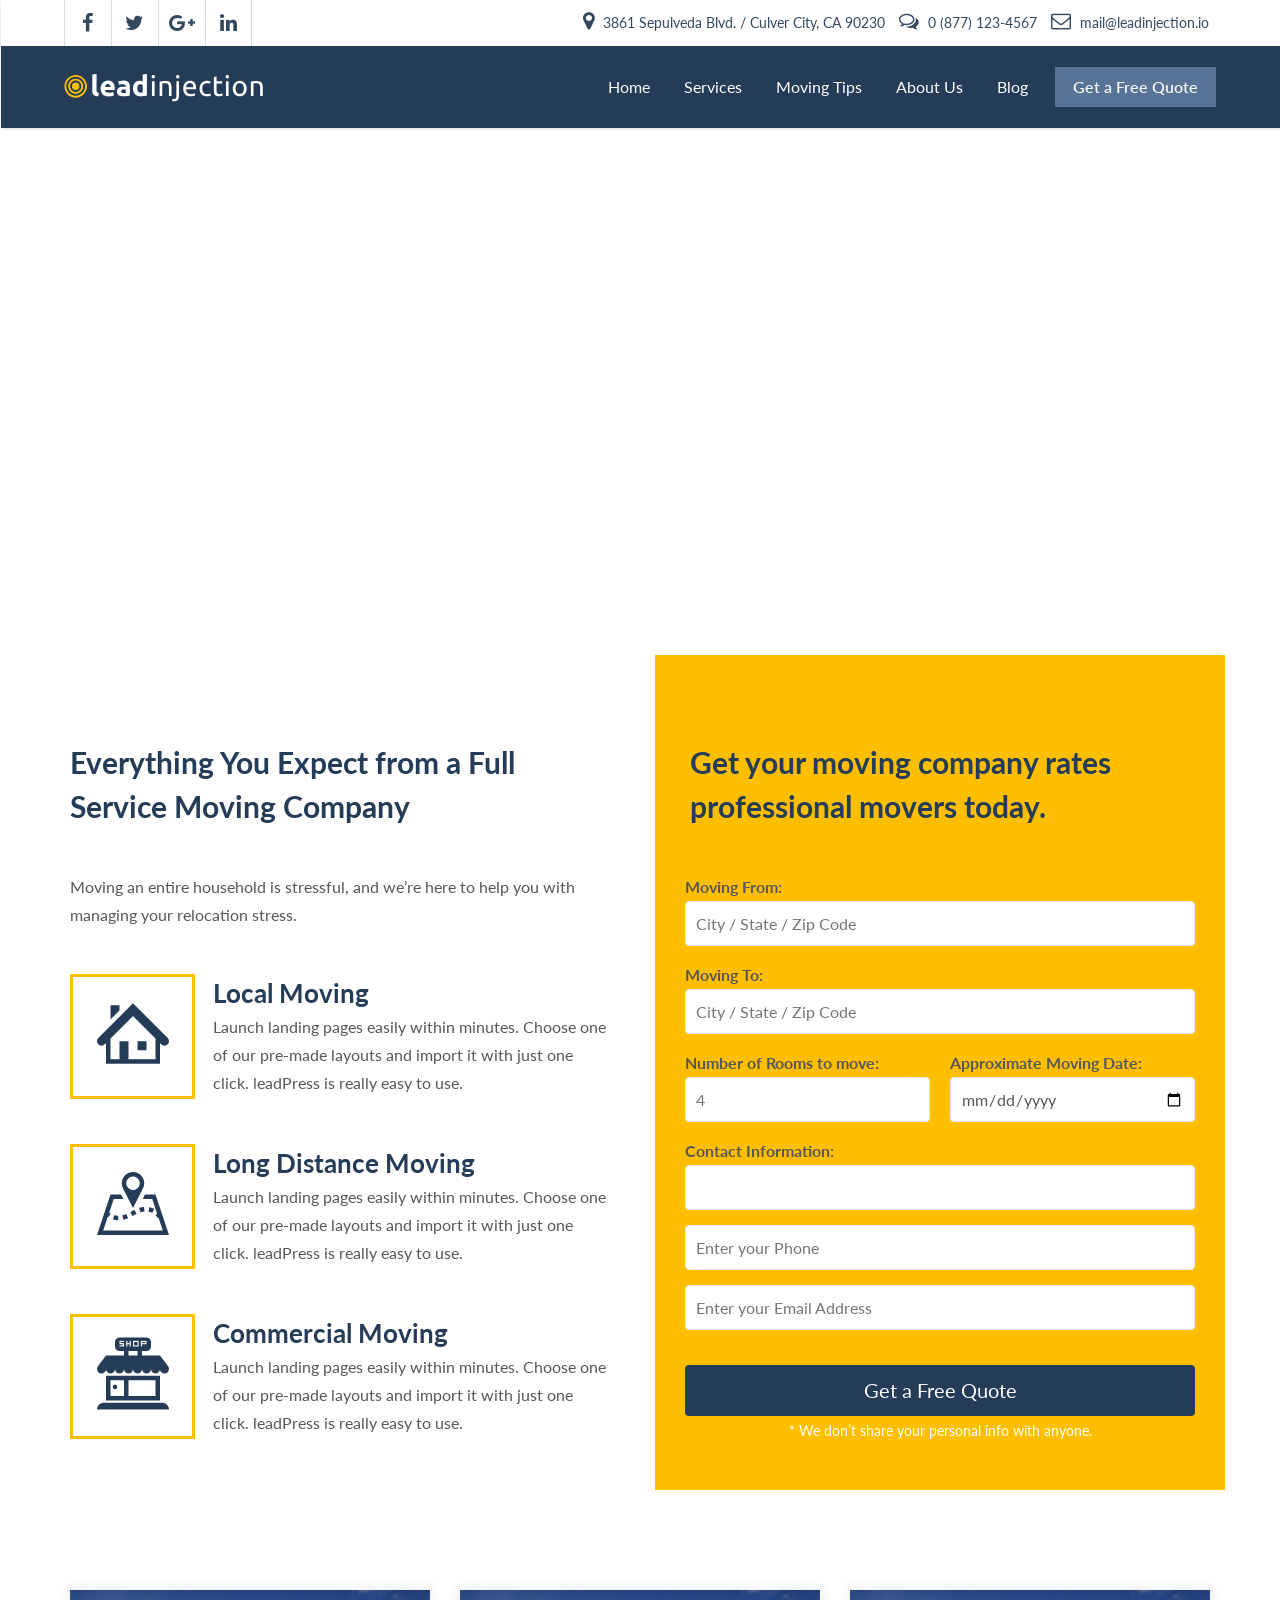
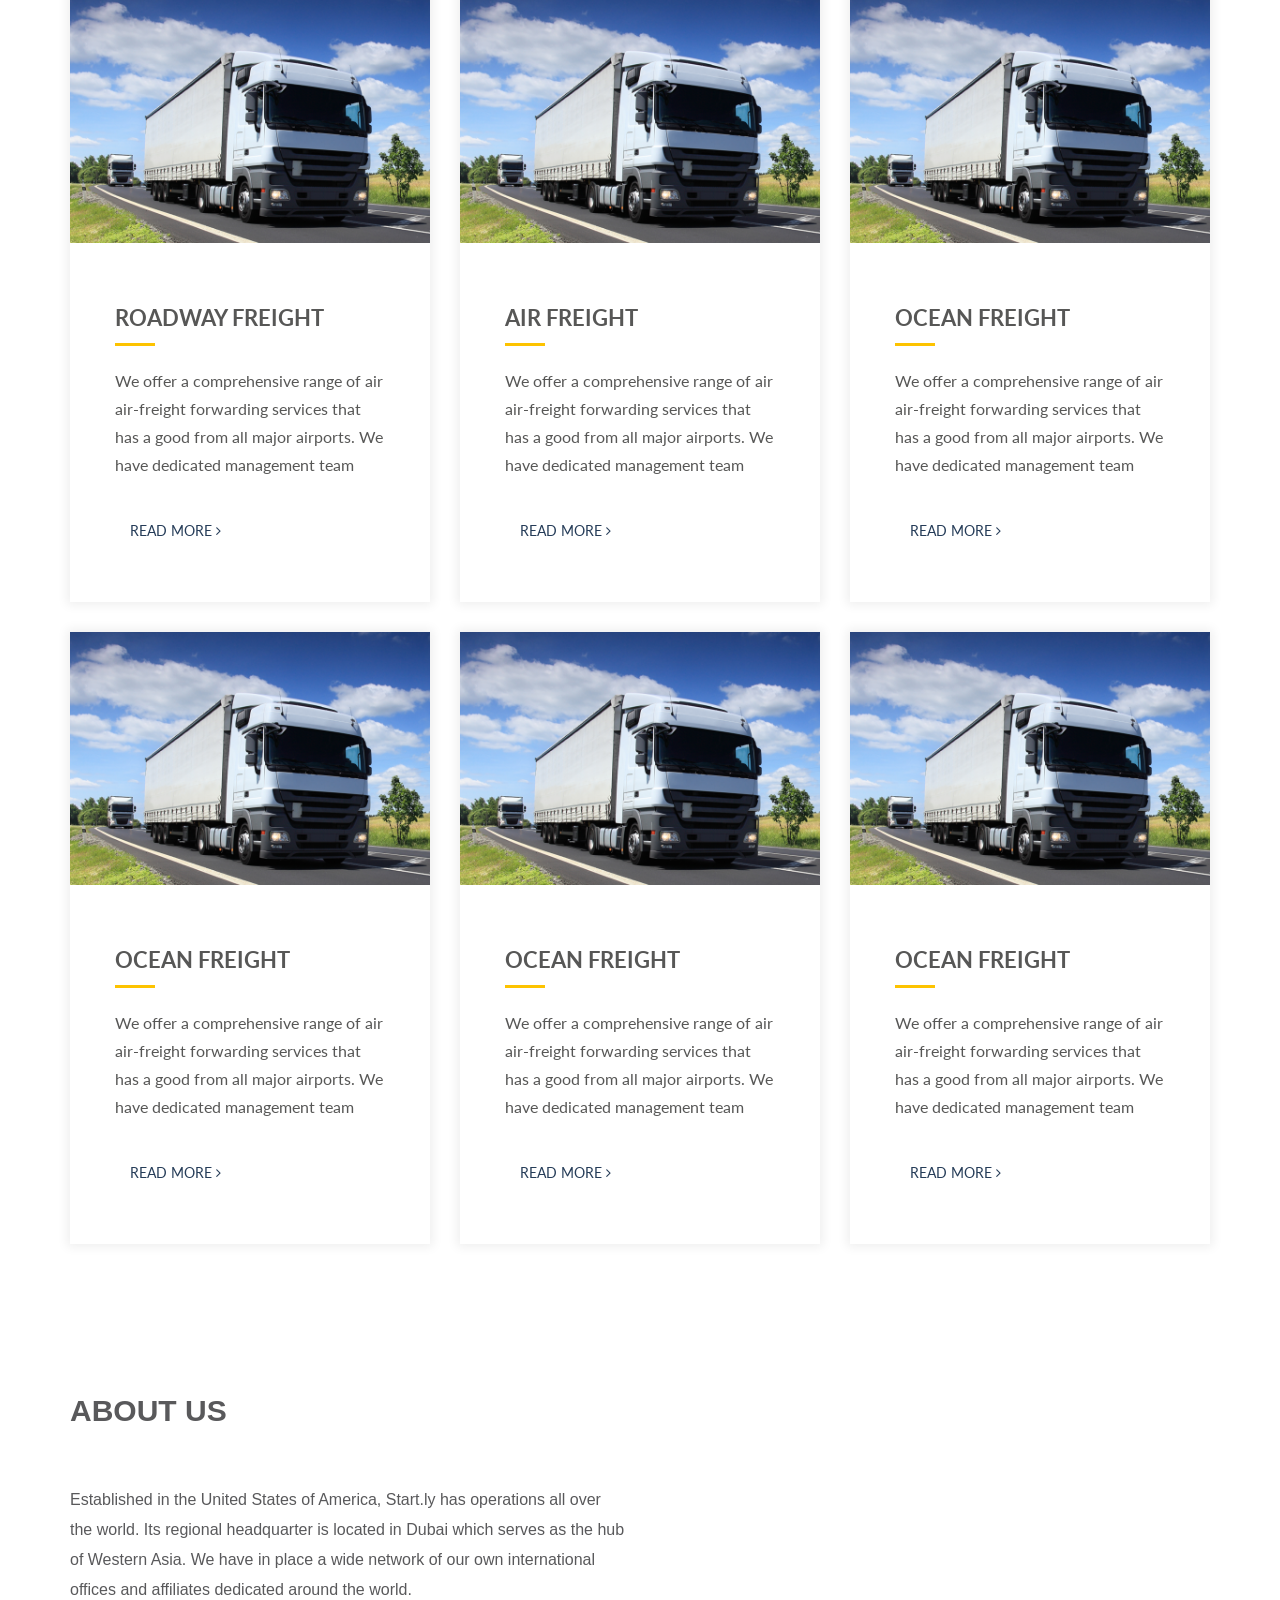
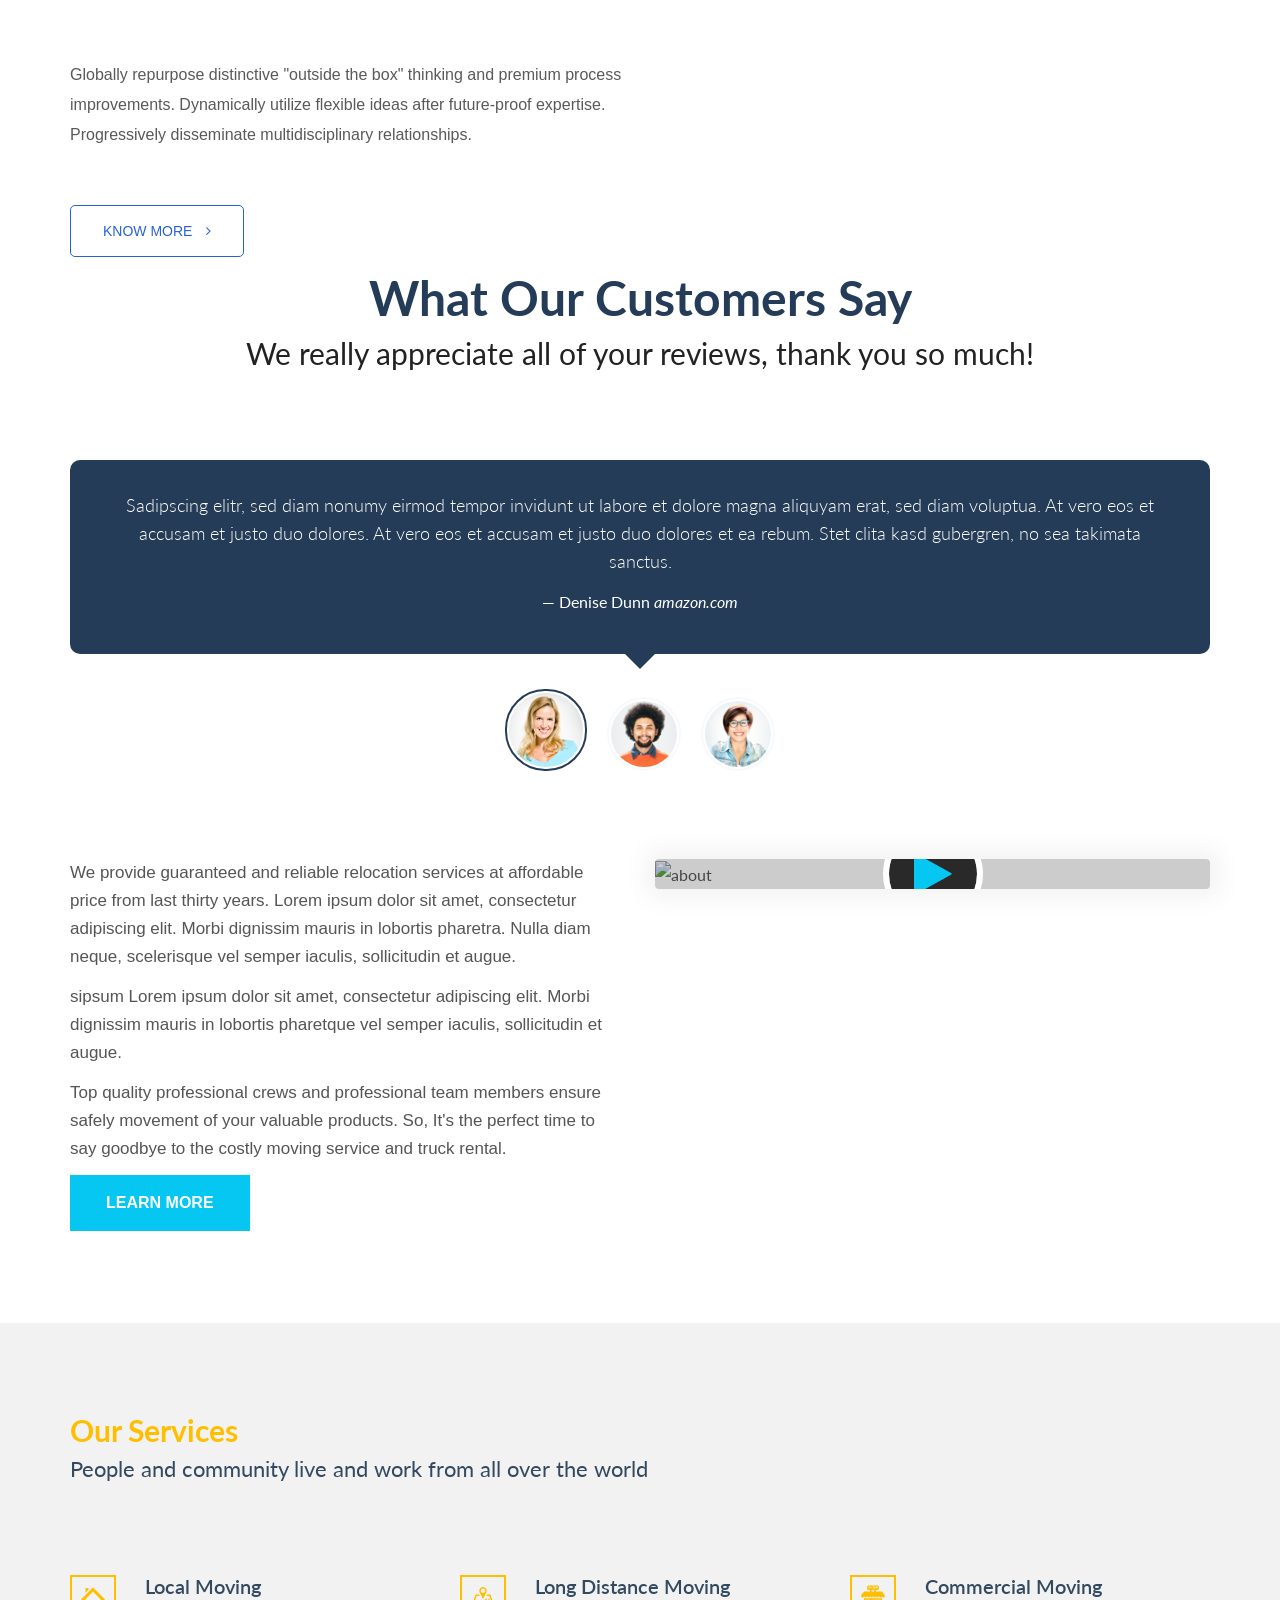
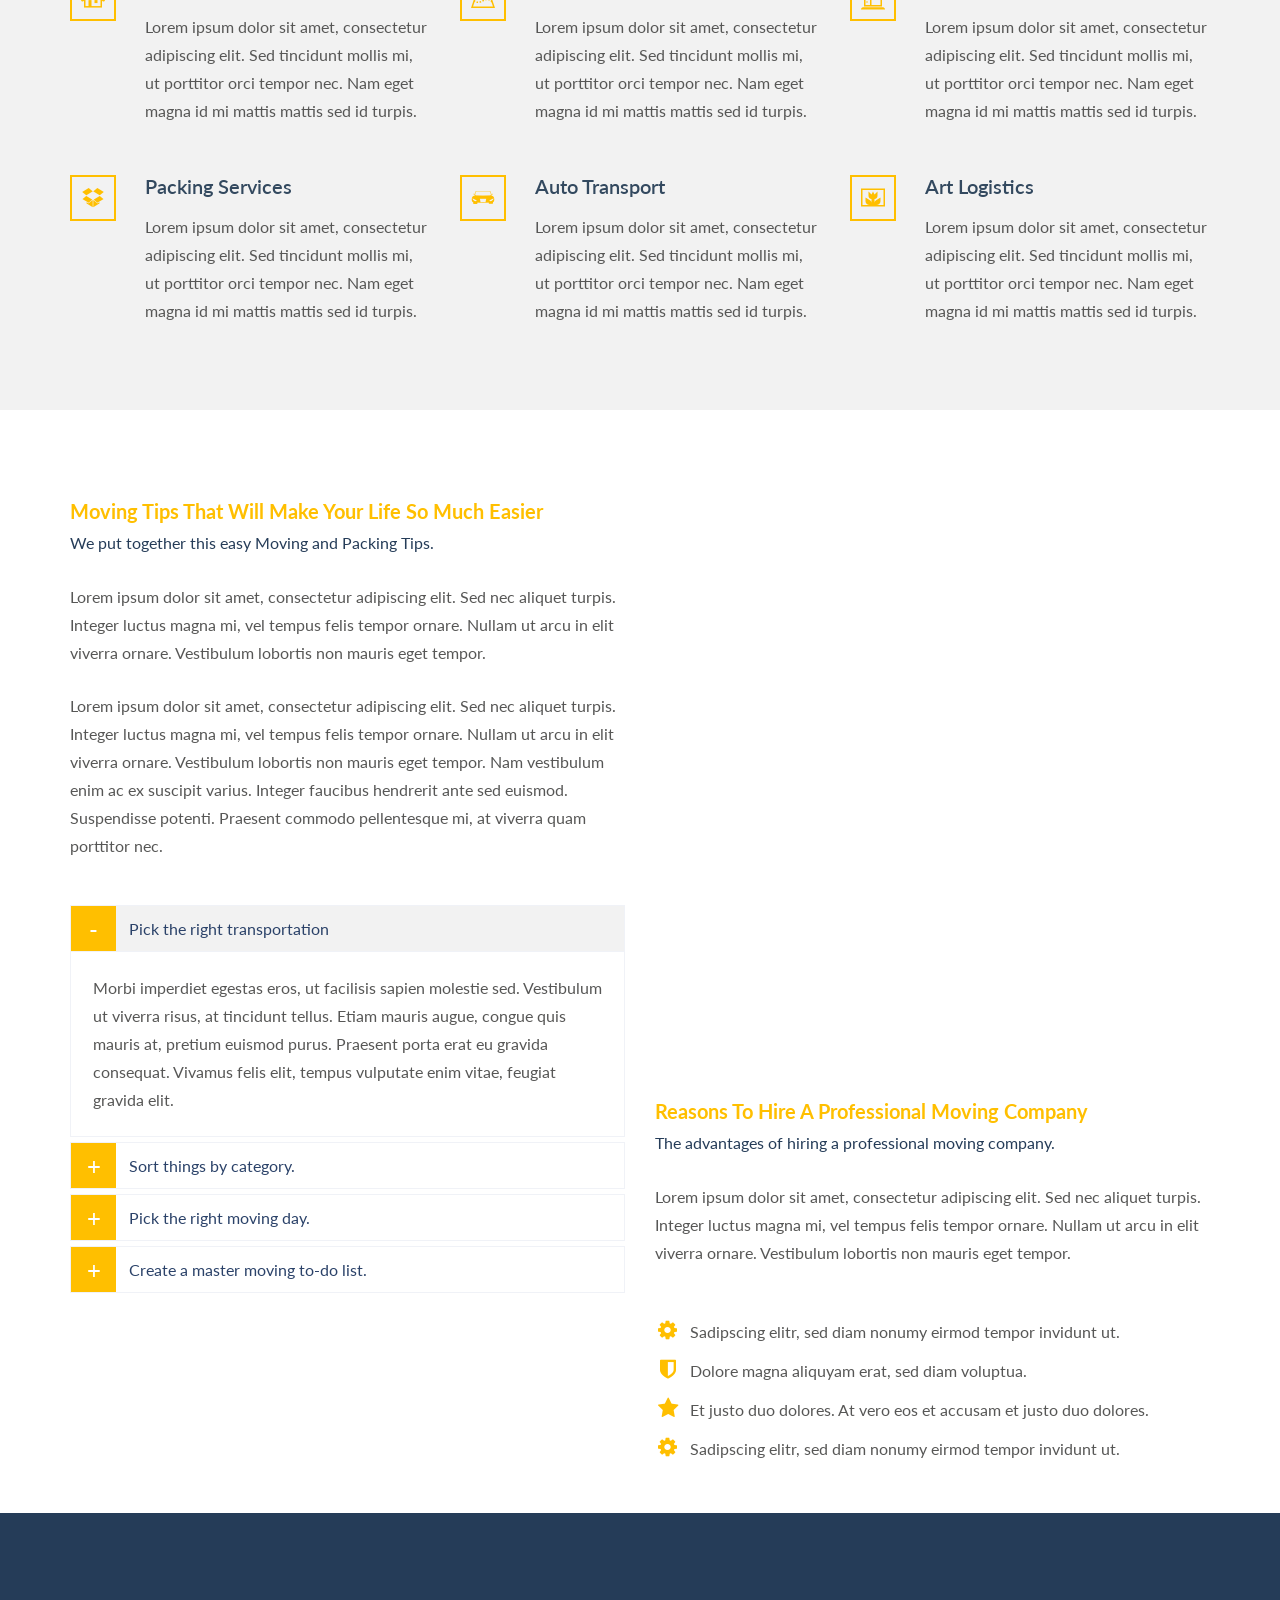
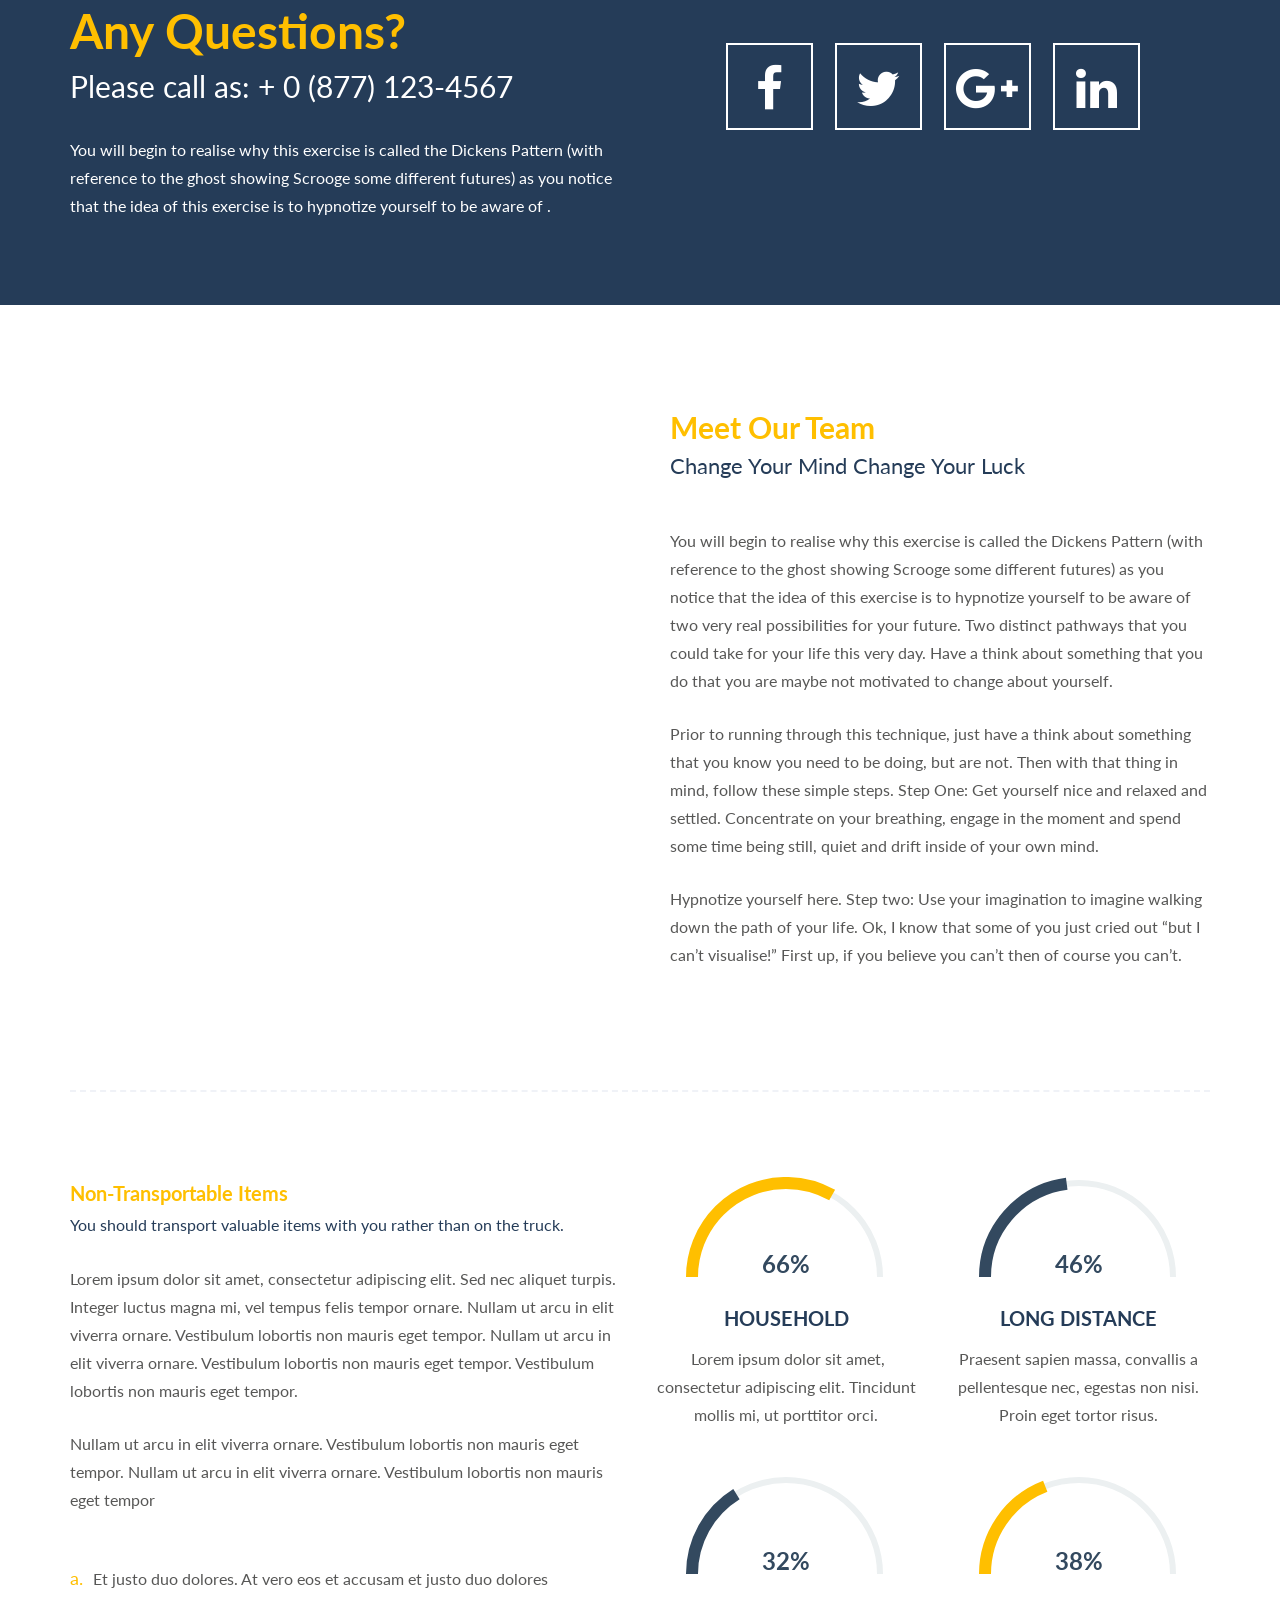
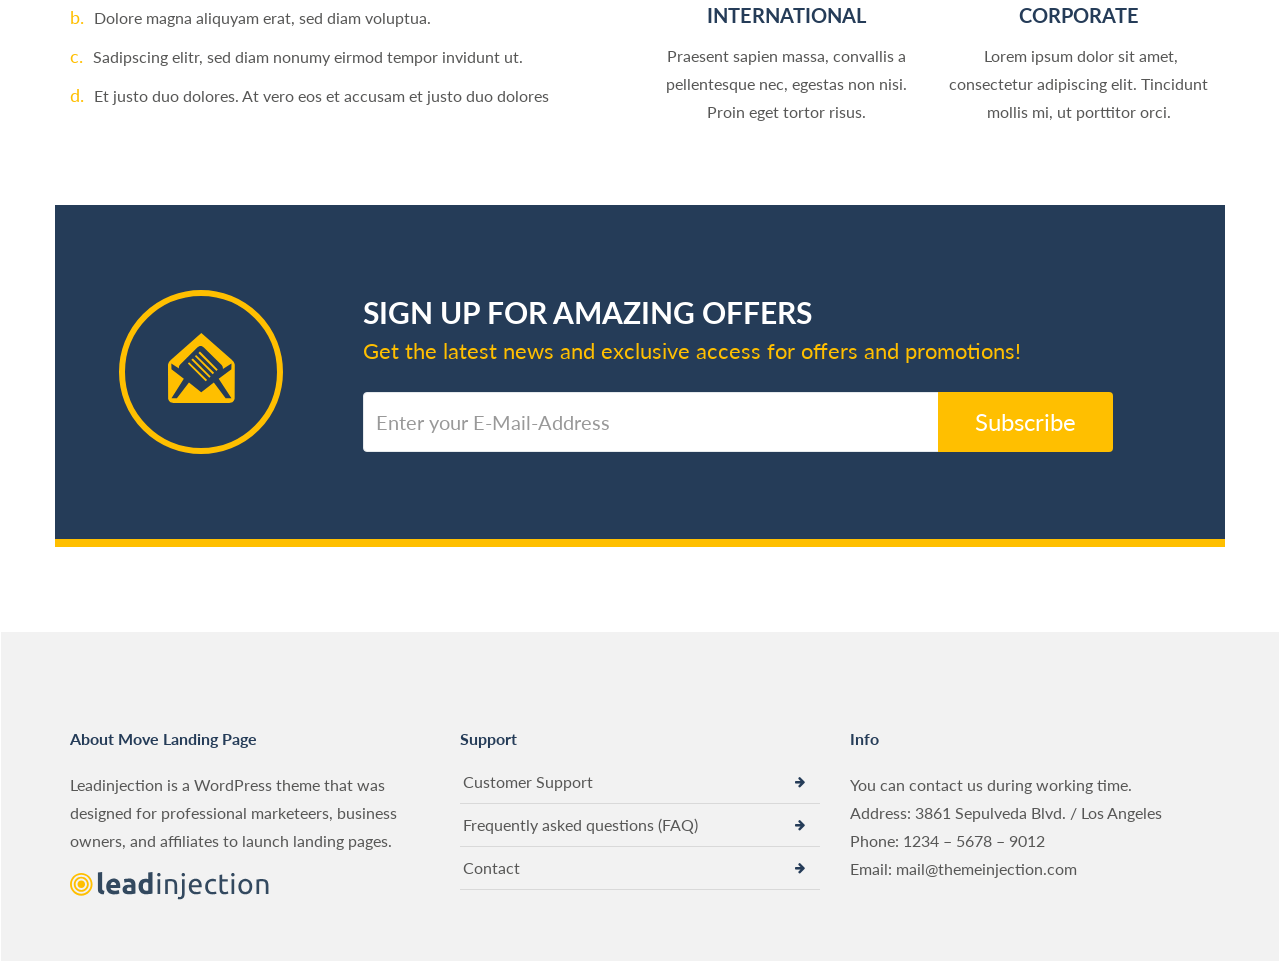
==== commit 8795b315: "all done" ====
--- a/index.html
+++ b/index.html
@@ -1223,9 +1223,10 @@
                         <section class="about_area">
                             <div class="container">
                                 <div class="row">
+                                   <div class="col-xs-12"><h3 class="single_title">About Us</h3></div>
                                     <div class="col-md-6">
                                         <div class="about_left_text">
-                                            <h3 class="single_title">About Us</h3>
+                                            
                                             <p>Established in the United States of America, Start.ly has operations all over the world. Its regional headquarter is located in Dubai which serves as the hub of Western Asia. We have in place a wide network of our own international offices and affiliates dedicated around the world.</p>
                                             <p>Globally repurpose distinctive "outside the box" thinking and premium process improvements. Dynamically utilize flexible ideas after future-proof expertise. Progressively disseminate multidisciplinary relationships.
                                             </p>
@@ -1233,8 +1234,8 @@
                                         </div>
                                     </div>
                                     <div class="col-md-6">
-                                        <h4 class="single_title">OUR LOCATIONS</h4>
-                                        <img src="move/wp-content/themes/leadinjection/img/map.png" style="width: 100%;" alt="">
+                                        
+                                        <img src="https://freeclipartspot.com//storage/upload/world-map-clip-art/world-map-clip-art-1.png" style="width: 100%;" alt="">
 
                                     </div>
                                 </div>
@@ -1249,8 +1250,12 @@
                                     <div class="wpb_column vc_column_container vc_col-sm-12 ">
                                         <div class="vc_column-inner ">
                                             <div class="wpb_wrapper">
-                                                <div id="divider_5a964059027d5" class="li-divider_dashed-bold">
-                                                </div>
+
+
+                                                <h2 id="heading_5a96405902aeb" class="li-heading  center fw-bold">
+                                                    What Our Customers Say <small class="fw-normal">We really appreciate all of your reviews, thank you so much!</small> </h2>
+
+
 
                                             </div>
                                         </div>
@@ -1265,10 +1270,48 @@
                                         <div class="vc_column-inner ">
                                             <div class="wpb_wrapper">
 
-
-                                                <h2 id="heading_5a96405902aeb" class="li-heading  center fw-bold">
-                                                    What Our Customers Say <small class="fw-normal">We really appreciate all of your reviews, thank you so much!</small> </h2>
-
+                                                <div id="image_testimonial_slider_5a96405902e01" class="carousel slide image-testimonial-slider" data-ride="carousel">
+
+                                                    <div class="carousel-inner image-testimonial-slider-slides" role="listbox">
+
+
+                                                        <div class="item image-testimonial-slider-item active">
+                                                            <blockquote>
+                                                                <p>Sadipscing elitr, sed diam nonumy eirmod tempor invidunt ut labore et dolore magna aliquyam erat, sed diam voluptua. At vero eos et accusam et justo duo dolores. At vero eos et accusam et justo duo dolores et ea rebum. Stet clita kasd gubergren, no sea takimata sanctus.</p>
+                                                                <footer>Denise Dunn <cite title="Source Title">amazon.com</cite></footer>
+                                                            </blockquote>
+                                                        </div>
+
+
+
+
+                                                        <div class="item image-testimonial-slider-item ">
+                                                            <blockquote>
+                                                                <p>Sadipscing elitr, sed diam nonumy eirmod tempor invidunt ut labore et dolore magna aliquyam erat, sed diam voluptua. At vero eos et accusam et justo duo dolores. At vero eos et accusam et justo duo dolores et ea rebum. Stet clita kasd gubergren, no sea takimata sanctus.</p>
+                                                                <footer>Denise Dunn <cite title="Source Title">amazon.com</cite></footer>
+                                                            </blockquote>
+                                                        </div>
+
+
+
+
+                                                        <div class="item image-testimonial-slider-item ">
+                                                            <blockquote>
+                                                                <p>Sadipscing elitr, sed diam nonumy eirmod tempor invidunt ut labore et dolore magna aliquyam erat, sed diam voluptua. At vero eos et accusam et justo duo dolores. At vero eos et accusam et justo duo dolores et ea rebum. Stet clita kasd gubergren, no sea takimata sanctus.</p>
+                                                                <footer>Denise Dunn <cite title="Source Title">amazon.com</cite></footer>
+                                                            </blockquote>
+                                                        </div>
+
+
+                                                    </div>
+                                                    <div class="image-testimonial-slider-arrow"></div>
+
+                                                    <ol class="carousel-indicators image-testimonial-slider-indicators">
+                                                        <li data-target="#image_testimonial_slider_5a96405902e01" data-slide-to="0" class="active"><img class="image-testimonial-slider-image" src="move/wp-content/uploads/sites/11/2017/06/testimonial-1.png" alt="Denise Dunn" /></li>
+                                                        <li data-target="#image_testimonial_slider_5a96405902e01" data-slide-to="1"><img class="image-testimonial-slider-image" src="move/wp-content/uploads/sites/11/2017/06/testimonial-2.png" alt="Denise Dunn" /></li>
+                                                        <li data-target="#image_testimonial_slider_5a96405902e01" data-slide-to="2"><img class="image-testimonial-slider-image" src="move/wp-content/uploads/sites/11/2017/06/testimonial-3.png" alt="Denise Dunn" /></li>
+                                                    </ol>
+                                                </div>
 
 
                                             </div>
@@ -1277,63 +1320,6 @@
                                 </div>
                             </div>
                         </div>
-                        <div class="vc_row wpb_row vc_row-fluid row_default">
-                            <div class="container">
-                                <div class="row vc_row ">
-                                    <div class="wpb_column vc_column_container vc_col-sm-12 ">
-                                        <div class="vc_column-inner ">
-                                            <div class="wpb_wrapper">
-
-                                                <div id="image_testimonial_slider_5a96405902e01" class="carousel slide image-testimonial-slider" data-ride="carousel">
-
-                                                    <div class="carousel-inner image-testimonial-slider-slides" role="listbox">
-
-
-                                                        <div class="item image-testimonial-slider-item active">
-                                                            <blockquote>
-                                                                <p>Sadipscing elitr, sed diam nonumy eirmod tempor invidunt ut labore et dolore magna aliquyam erat, sed diam voluptua. At vero eos et accusam et justo duo dolores. At vero eos et accusam et justo duo dolores et ea rebum. Stet clita kasd gubergren, no sea takimata sanctus.</p>
-                                                                <footer>Denise Dunn <cite title="Source Title">amazon.com</cite></footer>
-                                                            </blockquote>
-                                                        </div>
-
-
-
-
-                                                        <div class="item image-testimonial-slider-item ">
-                                                            <blockquote>
-                                                                <p>Sadipscing elitr, sed diam nonumy eirmod tempor invidunt ut labore et dolore magna aliquyam erat, sed diam voluptua. At vero eos et accusam et justo duo dolores. At vero eos et accusam et justo duo dolores et ea rebum. Stet clita kasd gubergren, no sea takimata sanctus.</p>
-                                                                <footer>Denise Dunn <cite title="Source Title">amazon.com</cite></footer>
-                                                            </blockquote>
-                                                        </div>
-
-
-
-
-                                                        <div class="item image-testimonial-slider-item ">
-                                                            <blockquote>
-                                                                <p>Sadipscing elitr, sed diam nonumy eirmod tempor invidunt ut labore et dolore magna aliquyam erat, sed diam voluptua. At vero eos et accusam et justo duo dolores. At vero eos et accusam et justo duo dolores et ea rebum. Stet clita kasd gubergren, no sea takimata sanctus.</p>
-                                                                <footer>Denise Dunn <cite title="Source Title">amazon.com</cite></footer>
-                                                            </blockquote>
-                                                        </div>
-
-
-                                                    </div>
-                                                    <div class="image-testimonial-slider-arrow"></div>
-
-                                                    <ol class="carousel-indicators image-testimonial-slider-indicators">
-                                                        <li data-target="#image_testimonial_slider_5a96405902e01" data-slide-to="0" class="active"><img class="image-testimonial-slider-image" src="move/wp-content/uploads/sites/11/2017/06/testimonial-1.png" alt="Denise Dunn" /></li>
-                                                        <li data-target="#image_testimonial_slider_5a96405902e01" data-slide-to="1"><img class="image-testimonial-slider-image" src="move/wp-content/uploads/sites/11/2017/06/testimonial-2.png" alt="Denise Dunn" /></li>
-                                                        <li data-target="#image_testimonial_slider_5a96405902e01" data-slide-to="2"><img class="image-testimonial-slider-image" src="move/wp-content/uploads/sites/11/2017/06/testimonial-3.png" alt="Denise Dunn" /></li>
-                                                    </ol>
-                                                </div>
-
-
-                                            </div>
-                                        </div>
-                                    </div>
-                                </div>
-                            </div>
-                        </div>
 
 
 
@@ -1347,13 +1333,7 @@
                         <section class="section-content-block section-about-us">
                             <div class="container">
 
-                                <div class="row section-heading-wrapper">
-                                    <div class="col-lg-7 col-md-12 col-sm-12 text-left">
-                                        <h3>About Us</h3>
-                                        <h2 class="text-uppercase">WHO WE ARE</h2>
-                                    </div>
-                                    <!-- end .col-sm-12  -->
-                                </div>
+        
 
                                 <div class="row">
                                     <div class="col-lg-6 col-md-6 col-sm-12 col-xs-12">
--- a/move/wp-content/themes/leadinjection/style.css
+++ b/move/wp-content/themes/leadinjection/style.css
@@ -9400,8 +9400,8 @@
 
 
 .about_area {
-	background: #f5f7f9;
 	padding: 100px 0;
+    padding-bottom: 0;
 }
 .single_title {
 	font-size: 30px;
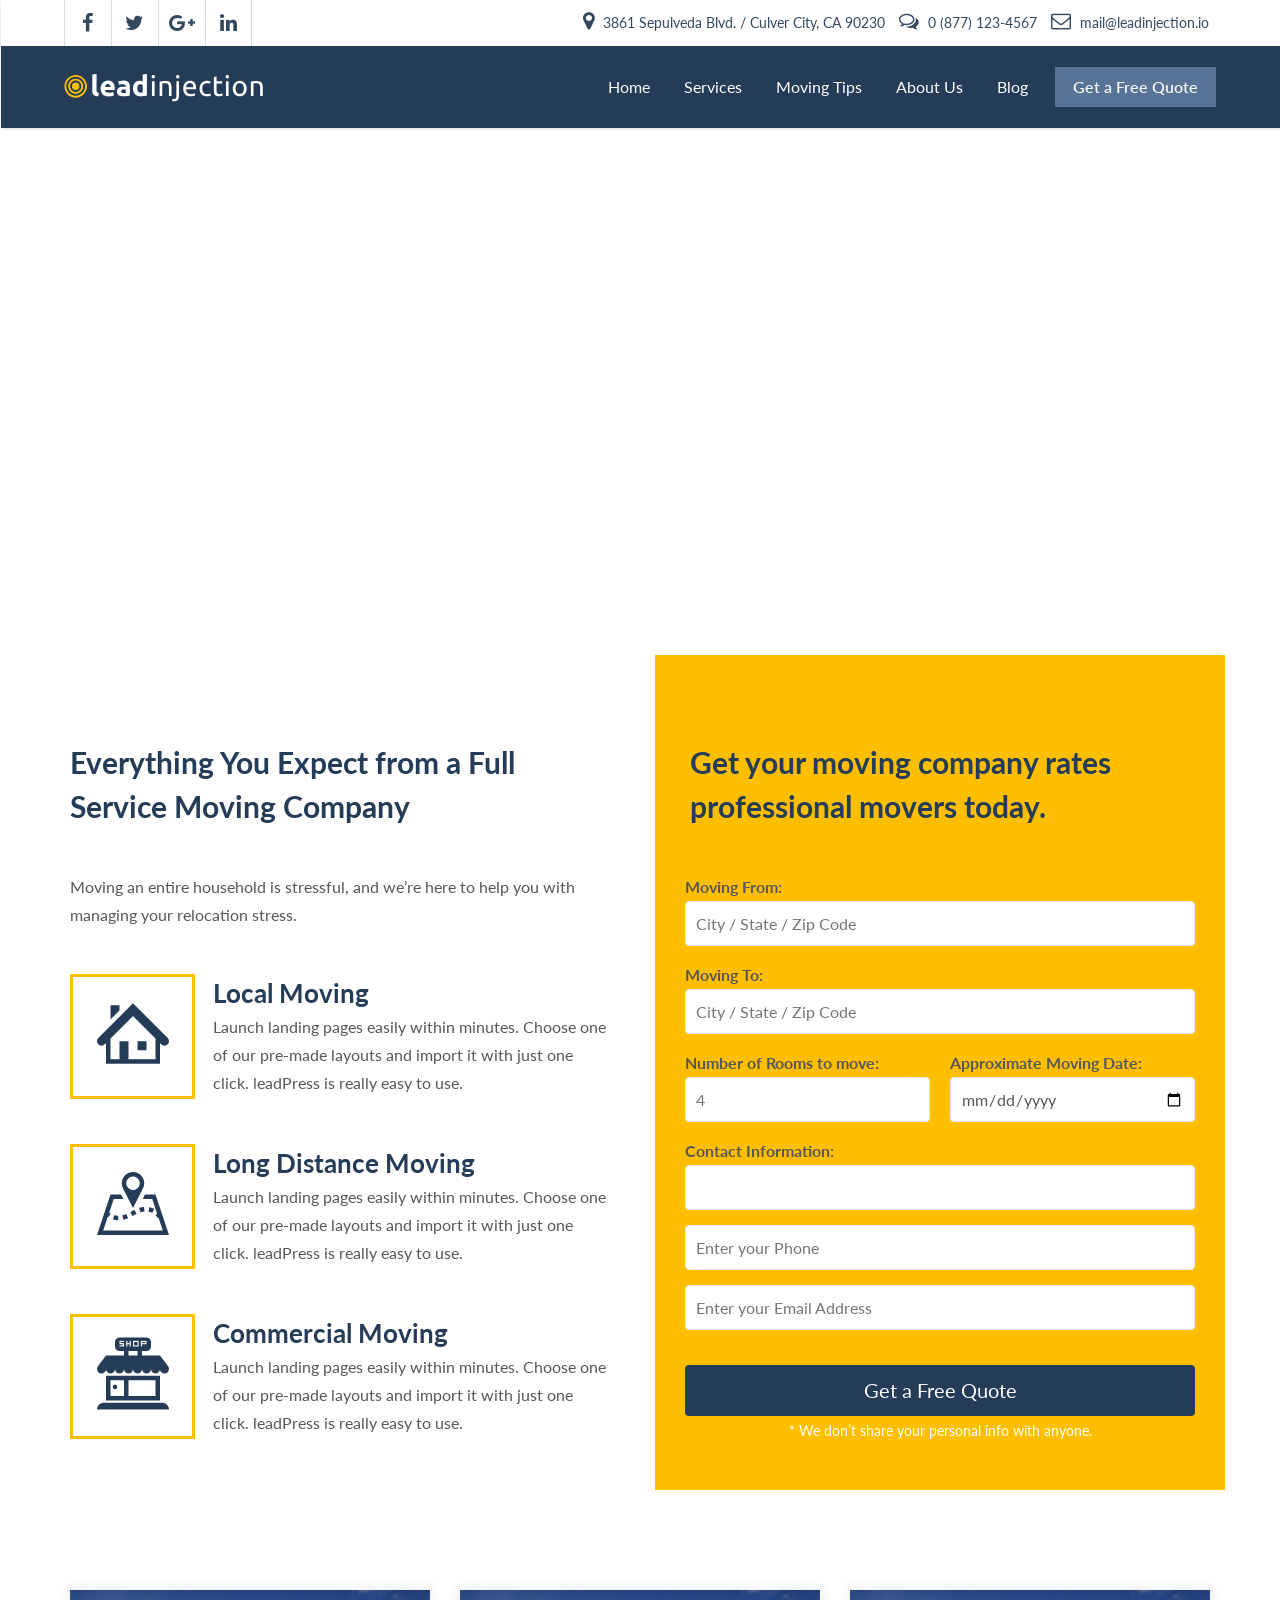
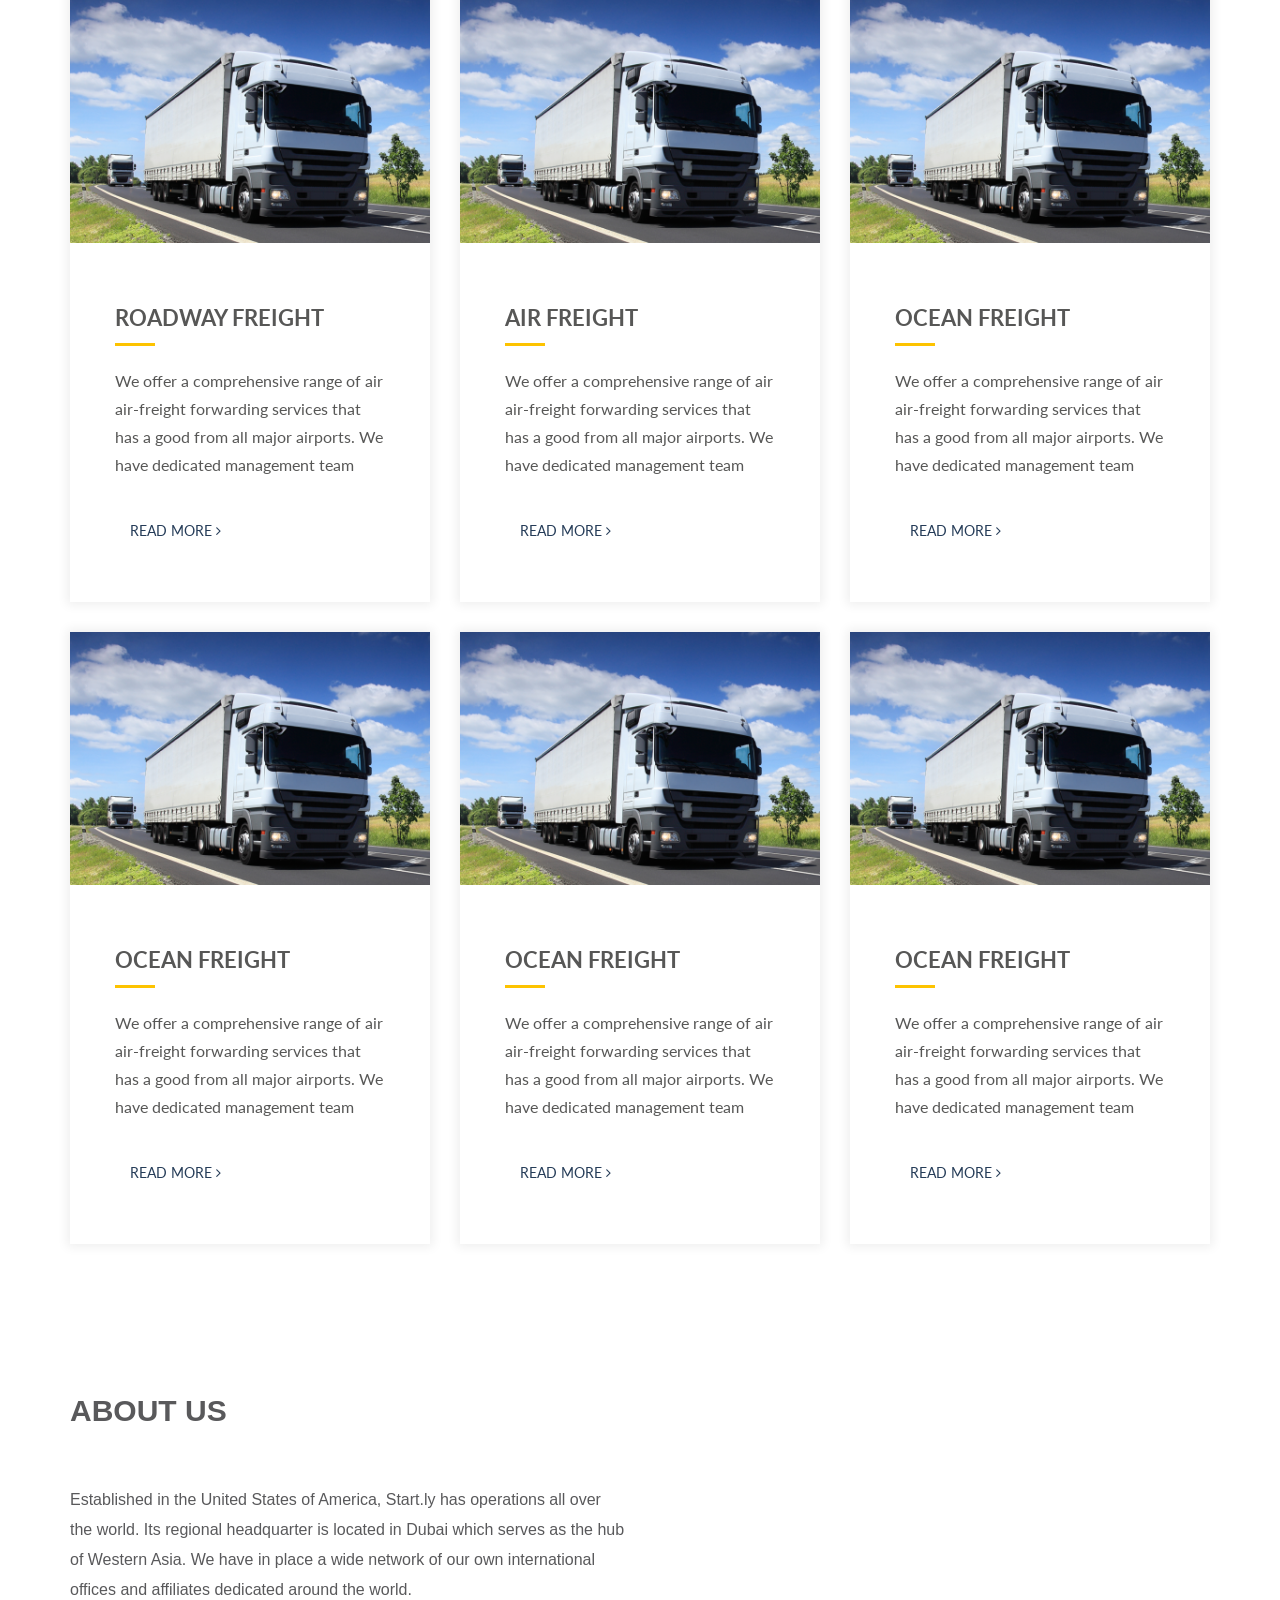
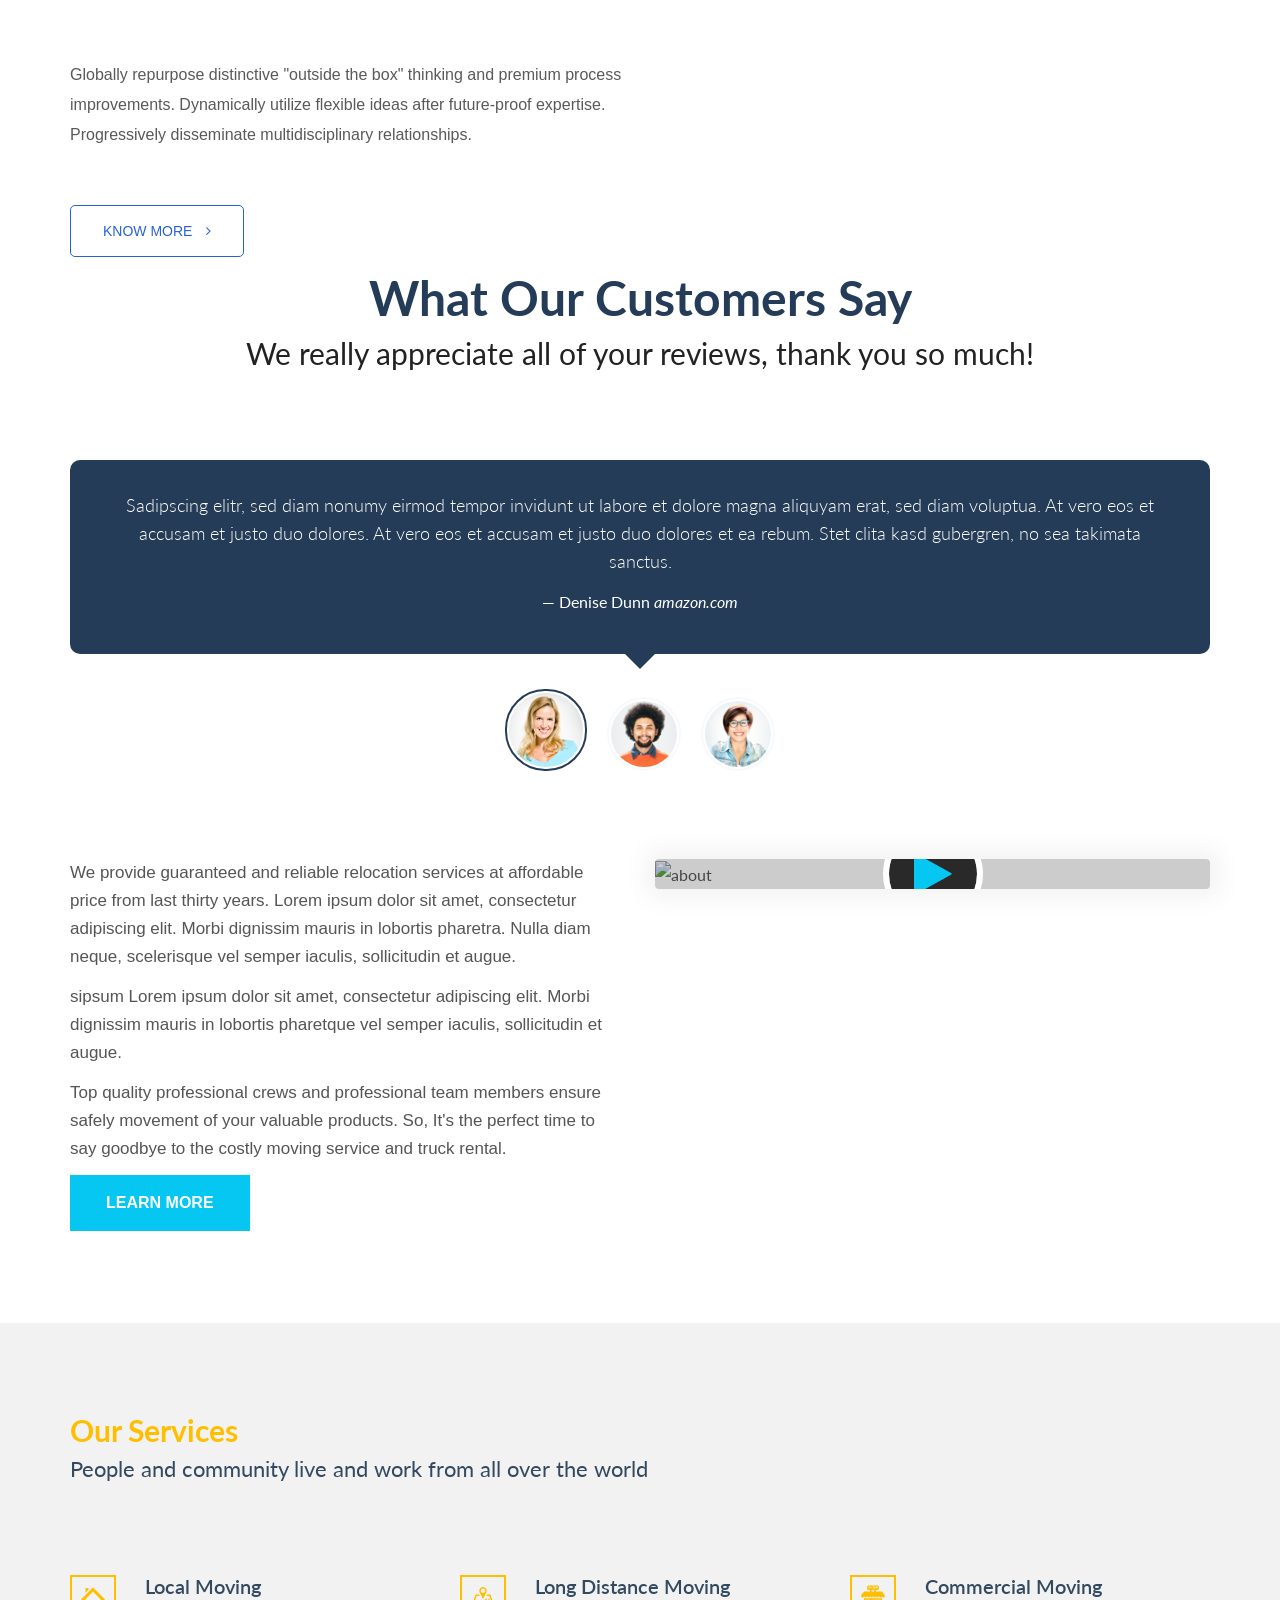
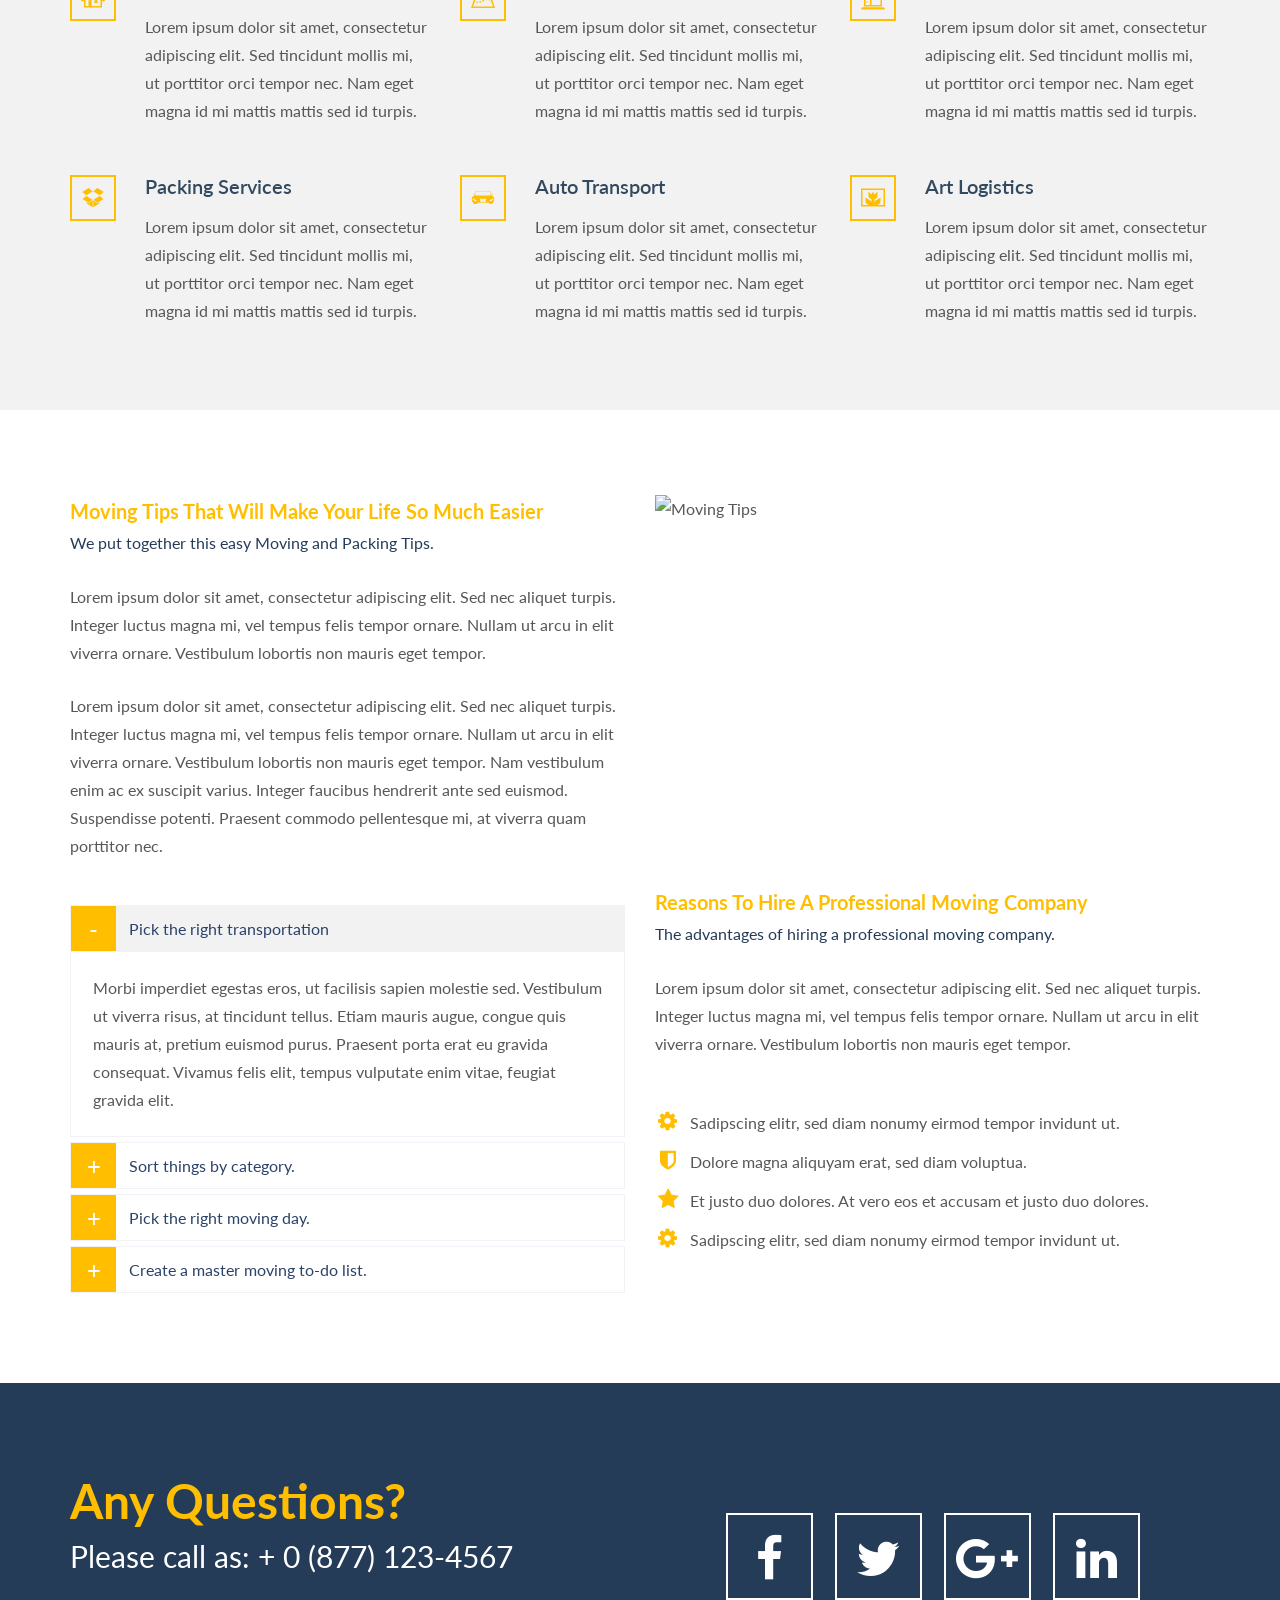
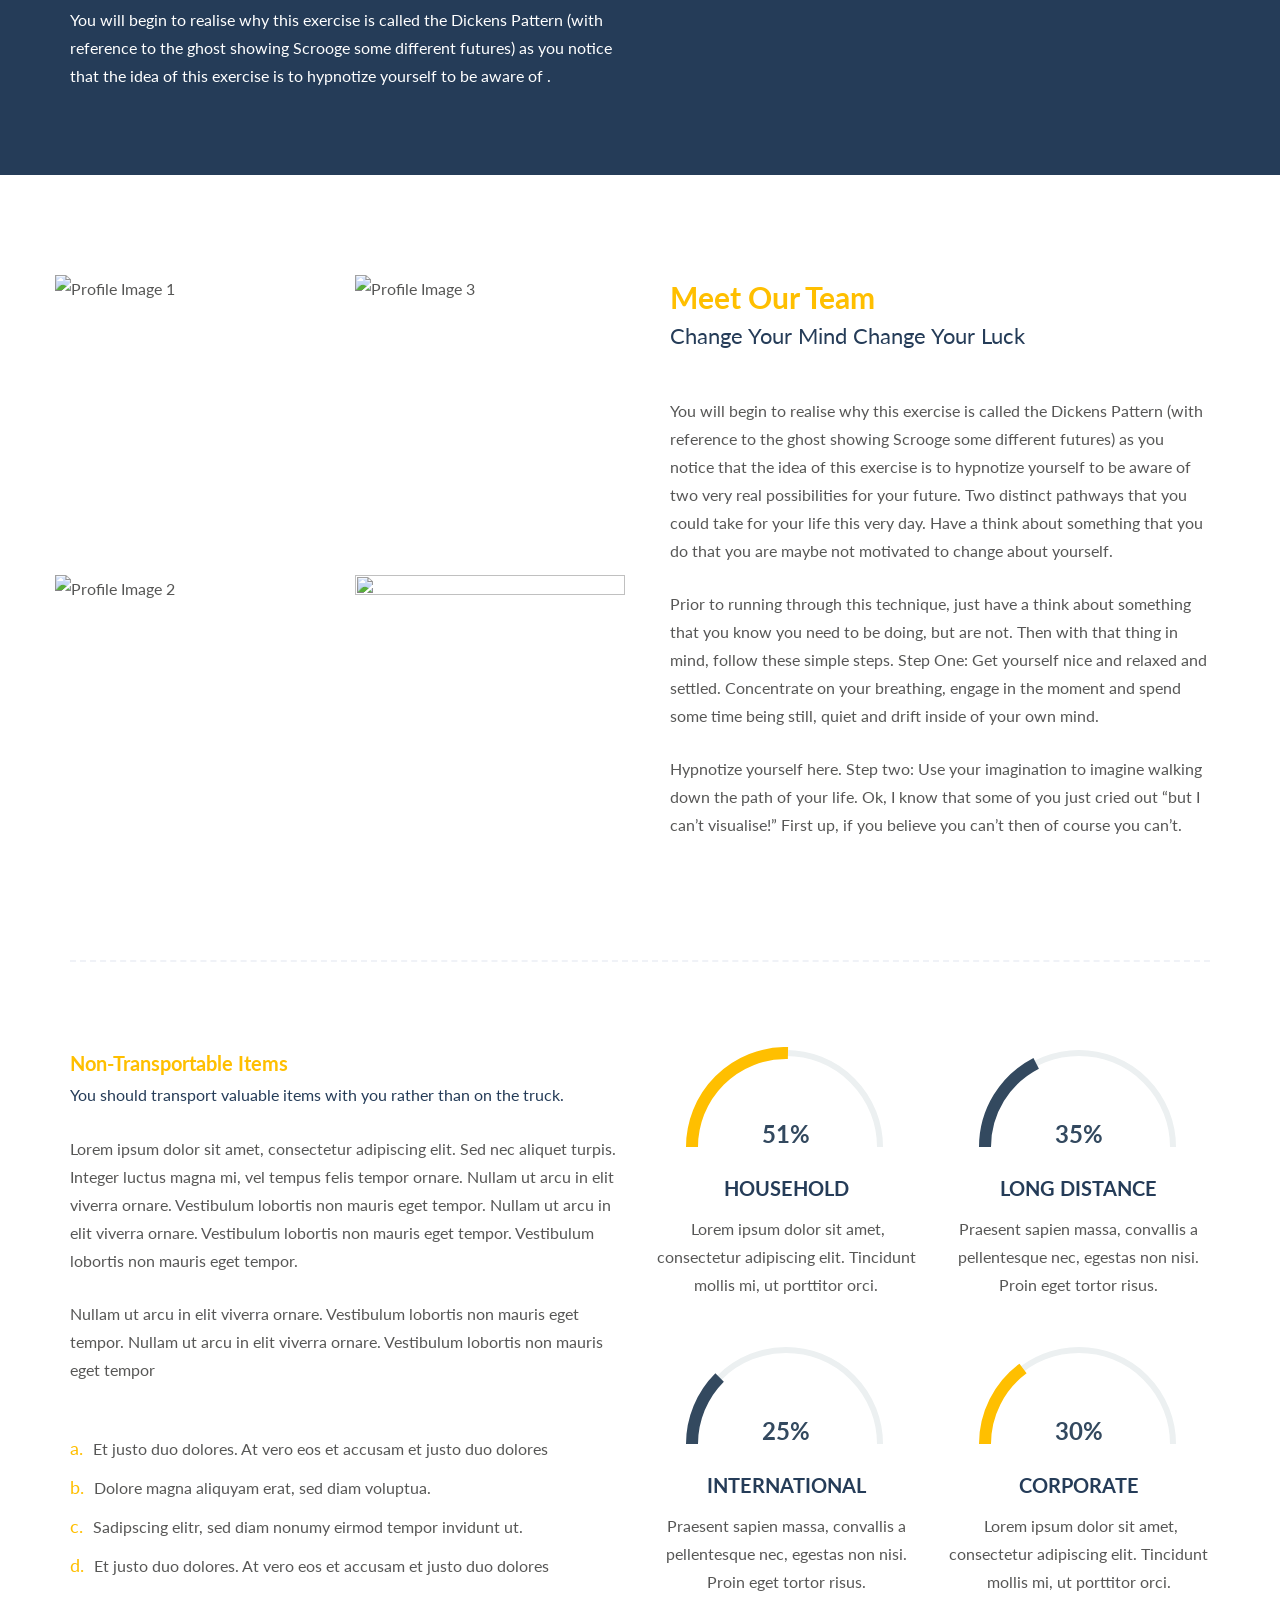
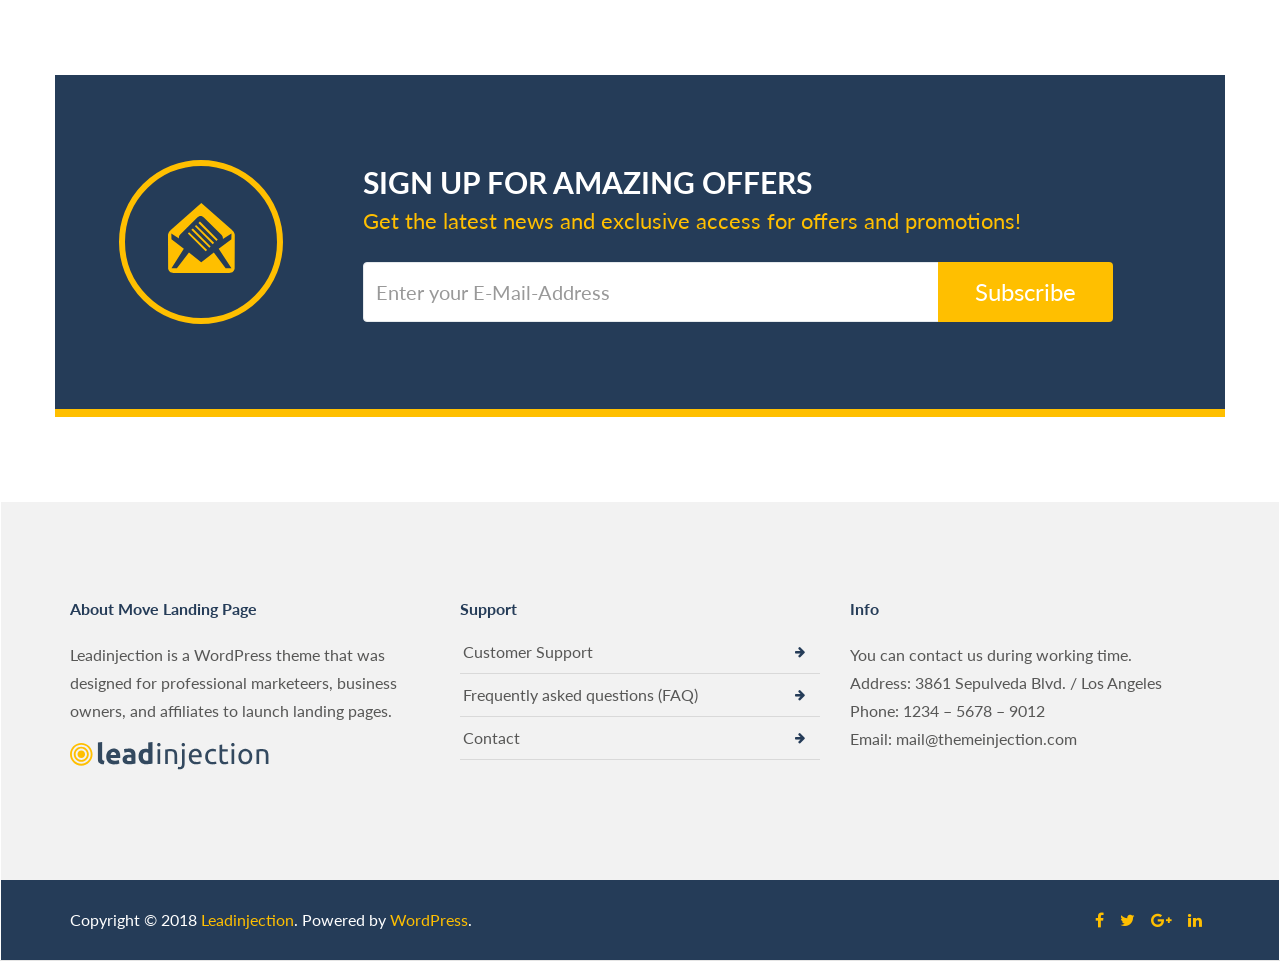
==== commit 2a096e6d: "responsive fix" ====
--- a/index.html
+++ b/index.html
@@ -1120,7 +1120,7 @@
                             <div class="vc_column-inner ">
                                 <div class="wpb_wrapper">
                                     <div class="vc_row wpb_row vc_inner vc_row-fluid flex">
-                                        <div class="wpb_column vc_column_container vc_col-sm-4">
+                                        <div class="wpb_column vc_column_container vc_col-md-4 vc_col-sm-6">
                                             <div class="vc_column-inner ">
                                                 <div class="wpb_wrapper">
                                                     <div class="dt-sc-image-caption  dt-sc-title-border">
@@ -1136,7 +1136,7 @@
                                                 </div>
                                             </div>
                                         </div>
-                                        <div class="wpb_column vc_column_container vc_col-sm-4">
+                                        <div class="wpb_column vc_column_container vc_col-md-4 vc_col-sm-6">
                                             <div class="vc_column-inner ">
                                                 <div class="wpb_wrapper">
                                                     <div class="dt-sc-image-caption  dt-sc-title-border">
@@ -1152,7 +1152,7 @@
                                                 </div>
                                             </div>
                                         </div>
-                                        <div class="wpb_column vc_column_container vc_col-sm-4">
+                                        <div class="wpb_column vc_column_container vc_col-md-4 vc_col-sm-6">
                                             <div class="vc_column-inner ">
                                                 <div class="wpb_wrapper">
                                                     <div class="dt-sc-image-caption  dt-sc-title-border">
@@ -1168,7 +1168,7 @@
                                                 </div>
                                             </div>
                                         </div>
-                                        <div class="wpb_column vc_column_container vc_col-sm-4">
+                                        <div class="wpb_column vc_column_container vc_col-md-4 vc_col-sm-6">
                                             <div class="vc_column-inner ">
                                                 <div class="wpb_wrapper">
                                                     <div class="dt-sc-image-caption  dt-sc-title-border">
@@ -1184,7 +1184,7 @@
                                                 </div>
                                             </div>
                                         </div>
-                                        <div class="wpb_column vc_column_container vc_col-sm-4">
+                                        <div class="wpb_column vc_column_container vc_col-md-4 vc_col-sm-6">
                                             <div class="vc_column-inner ">
                                                 <div class="wpb_wrapper">
                                                     <div class="dt-sc-image-caption  dt-sc-title-border">
@@ -1200,7 +1200,7 @@
                                                 </div>
                                             </div>
                                         </div>
-                                        <div class="wpb_column vc_column_container vc_col-sm-4">
+                                        <div class="wpb_column vc_column_container vc_col-md-4 vc_col-sm-6">
                                             <div class="vc_column-inner ">
                                                 <div class="wpb_wrapper">
                                                     <div class="dt-sc-image-caption  dt-sc-title-border">
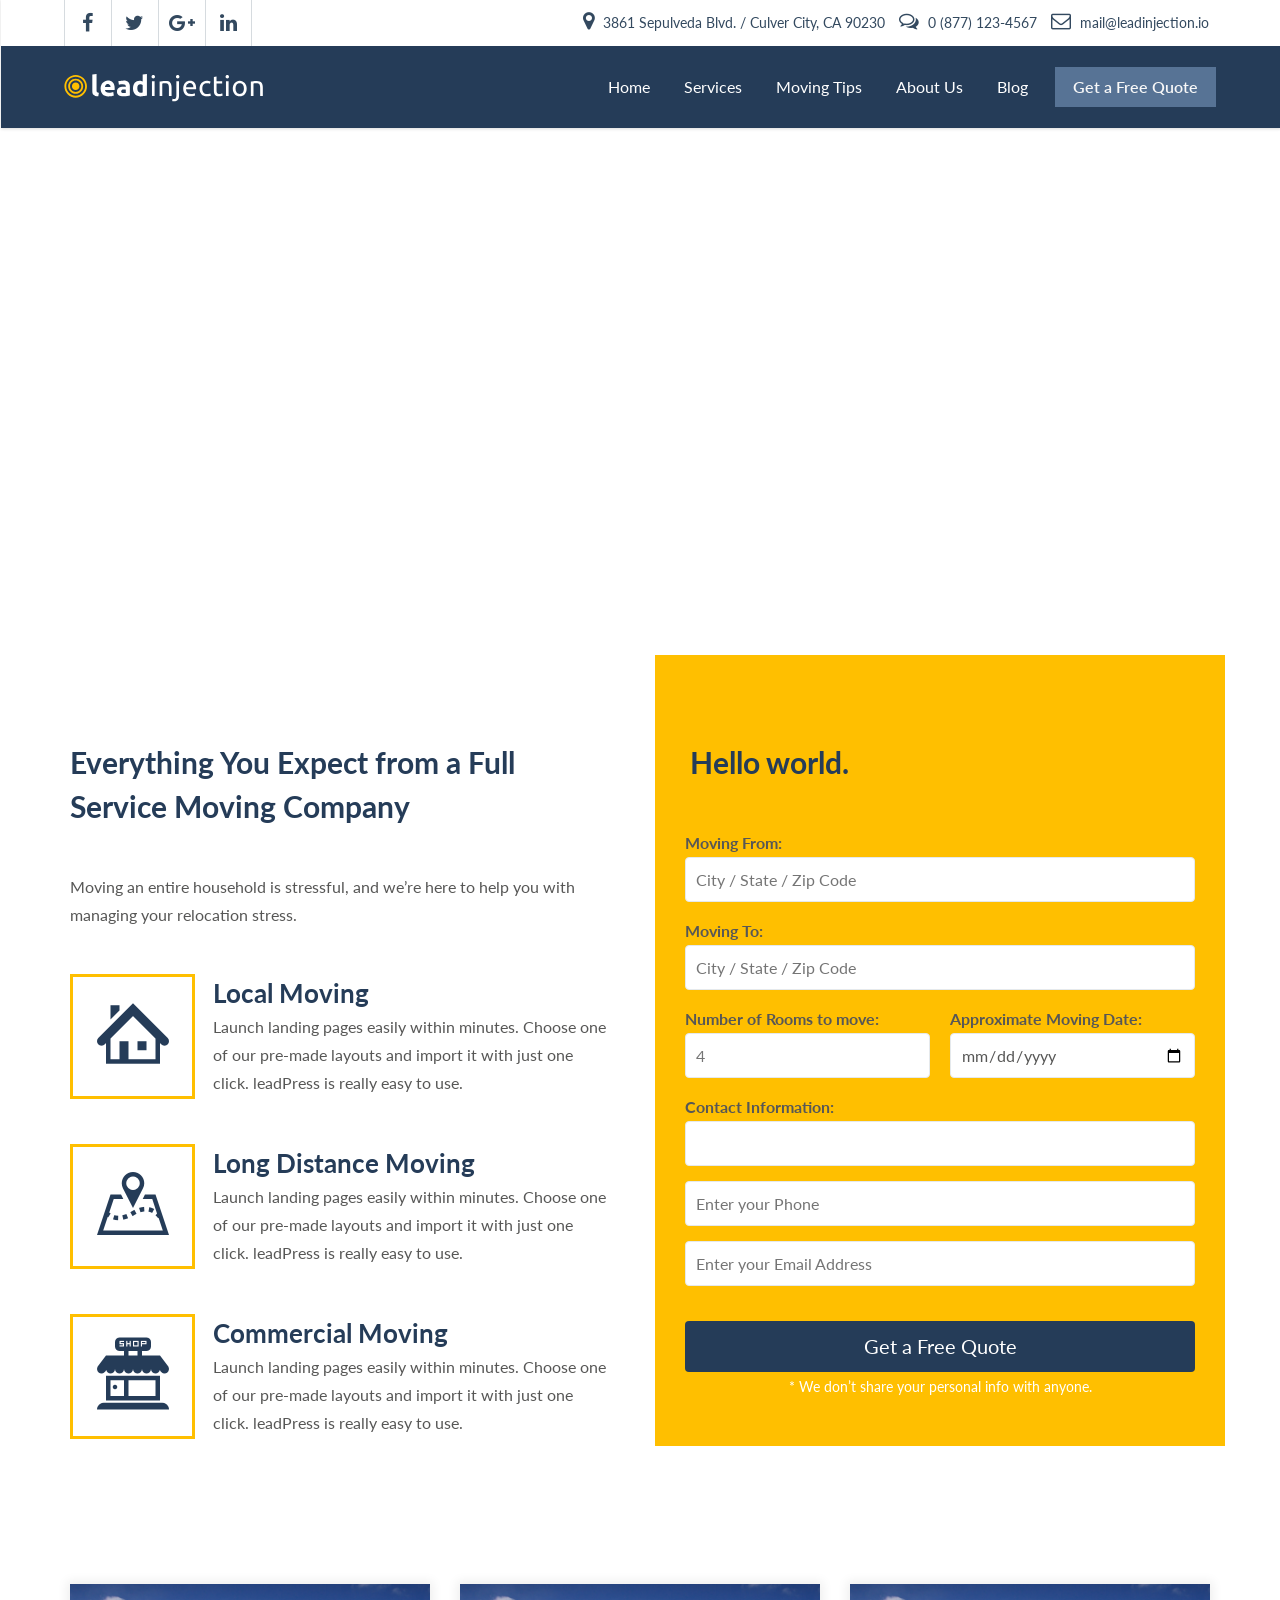
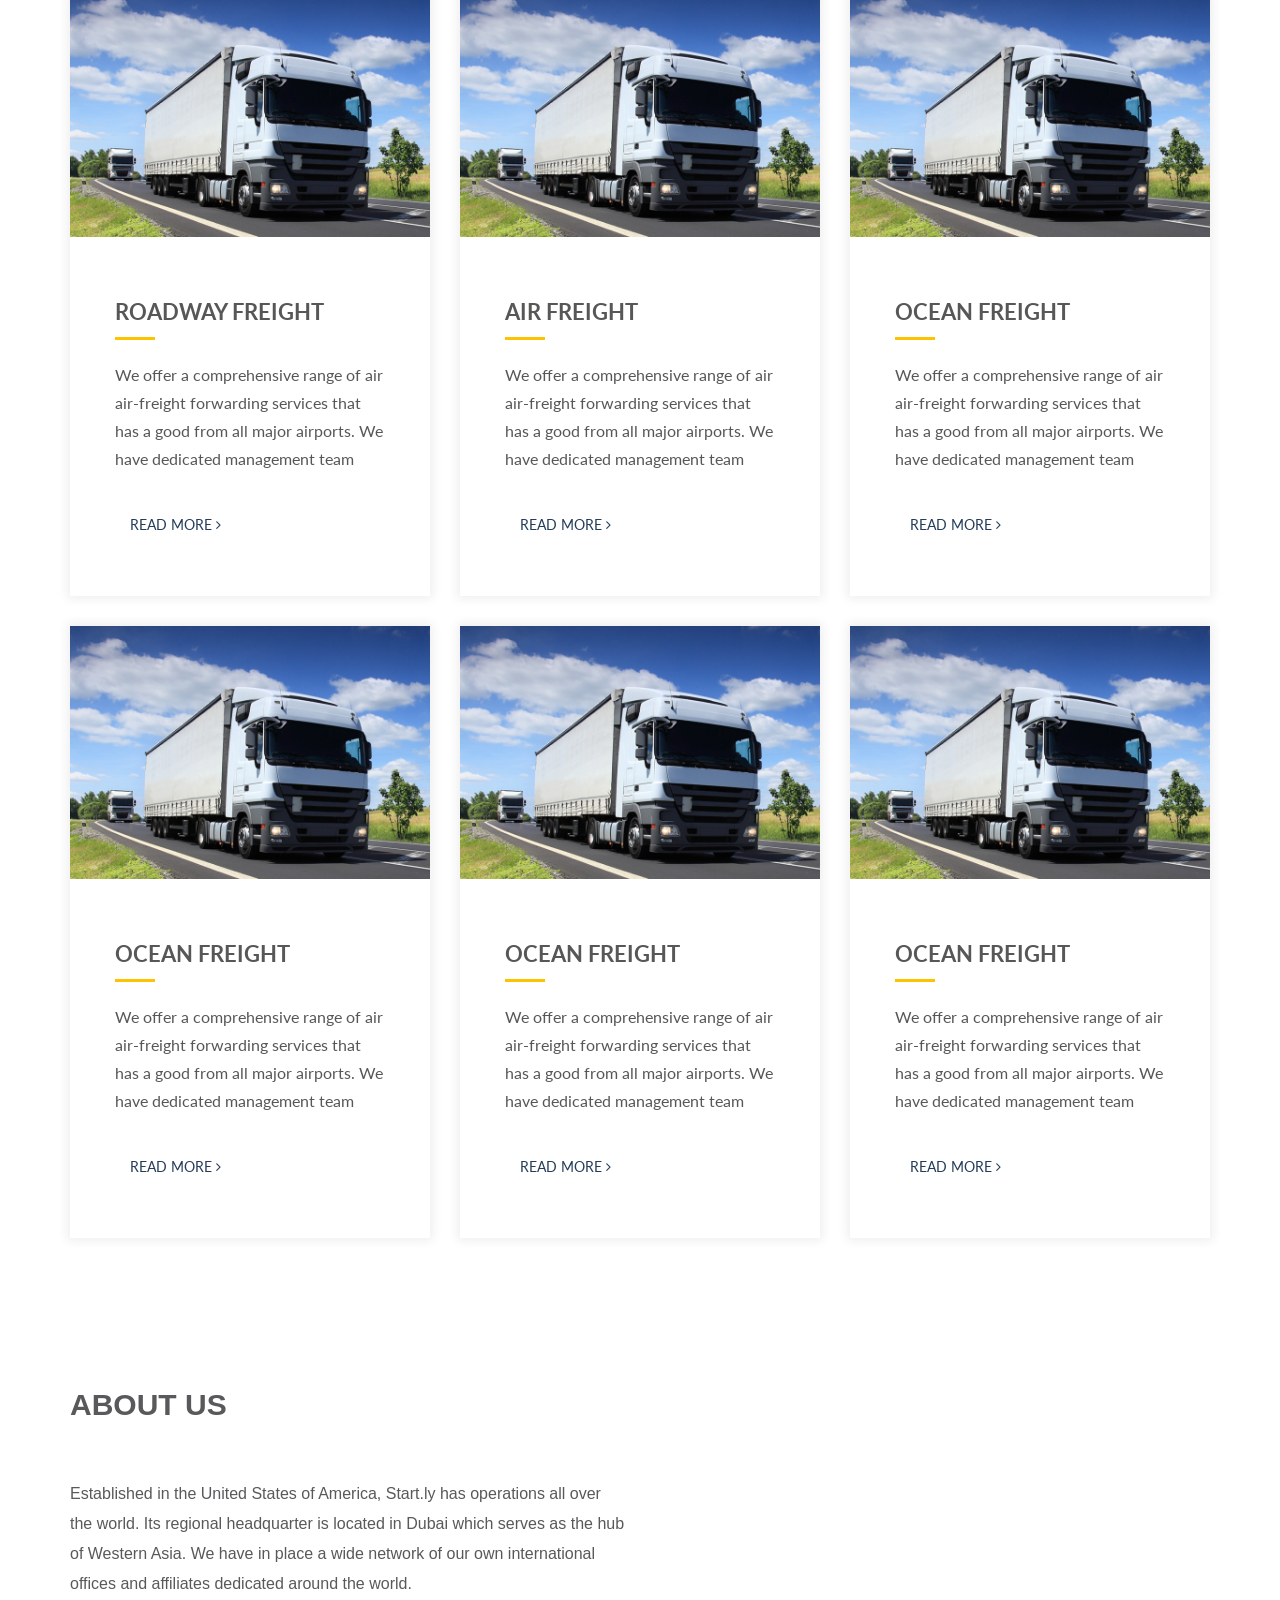
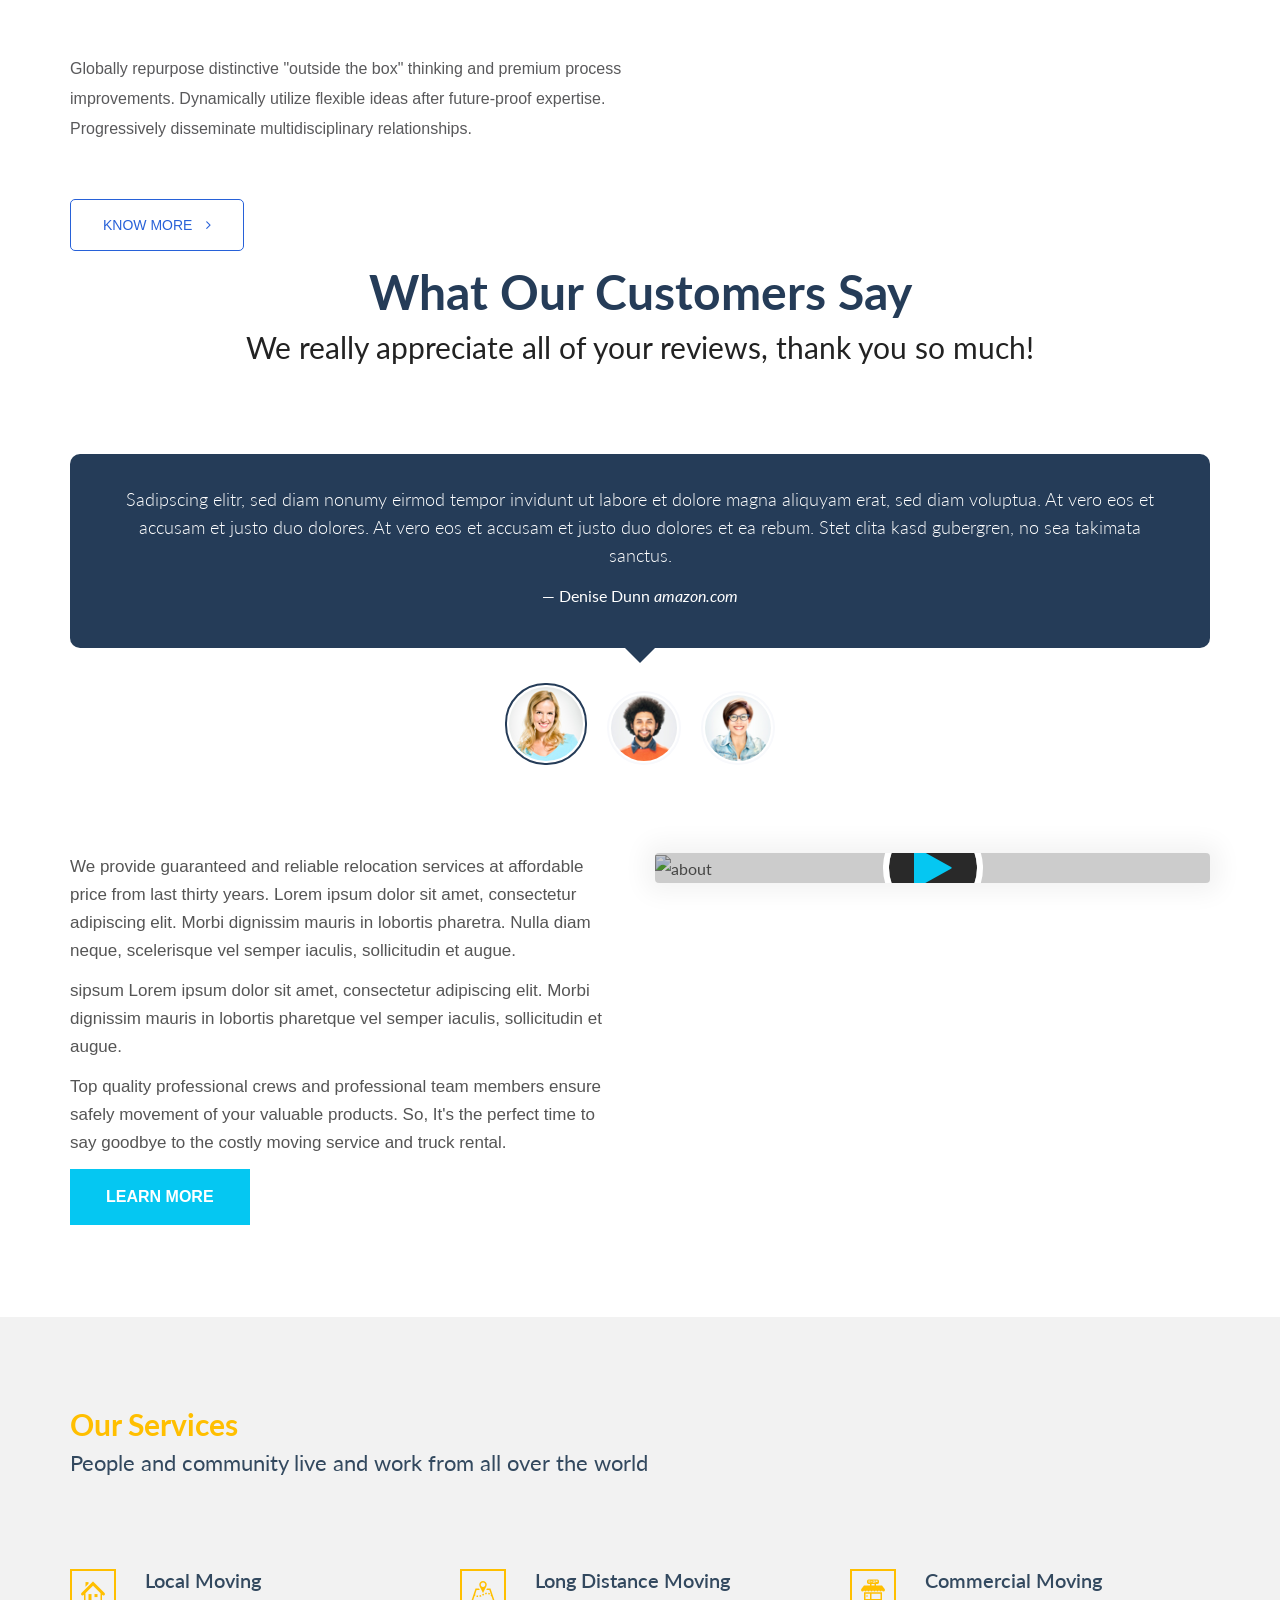
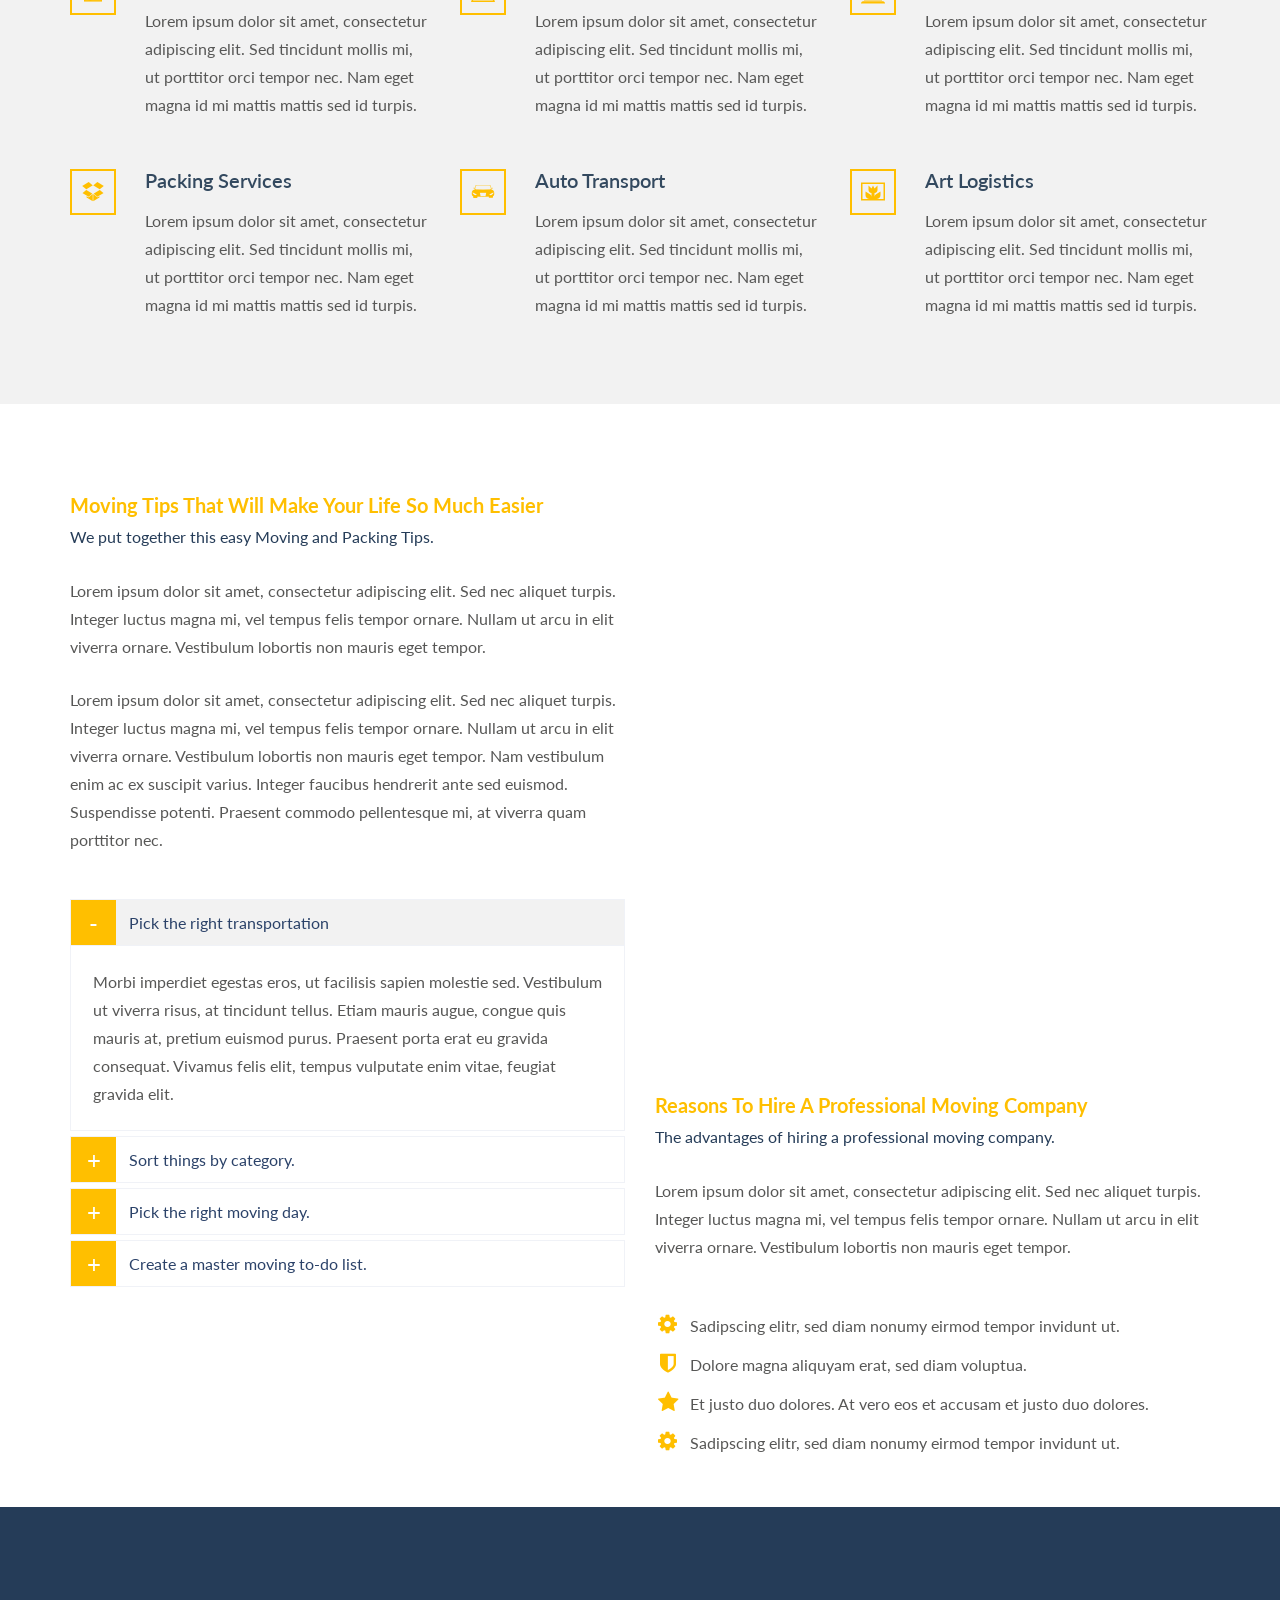
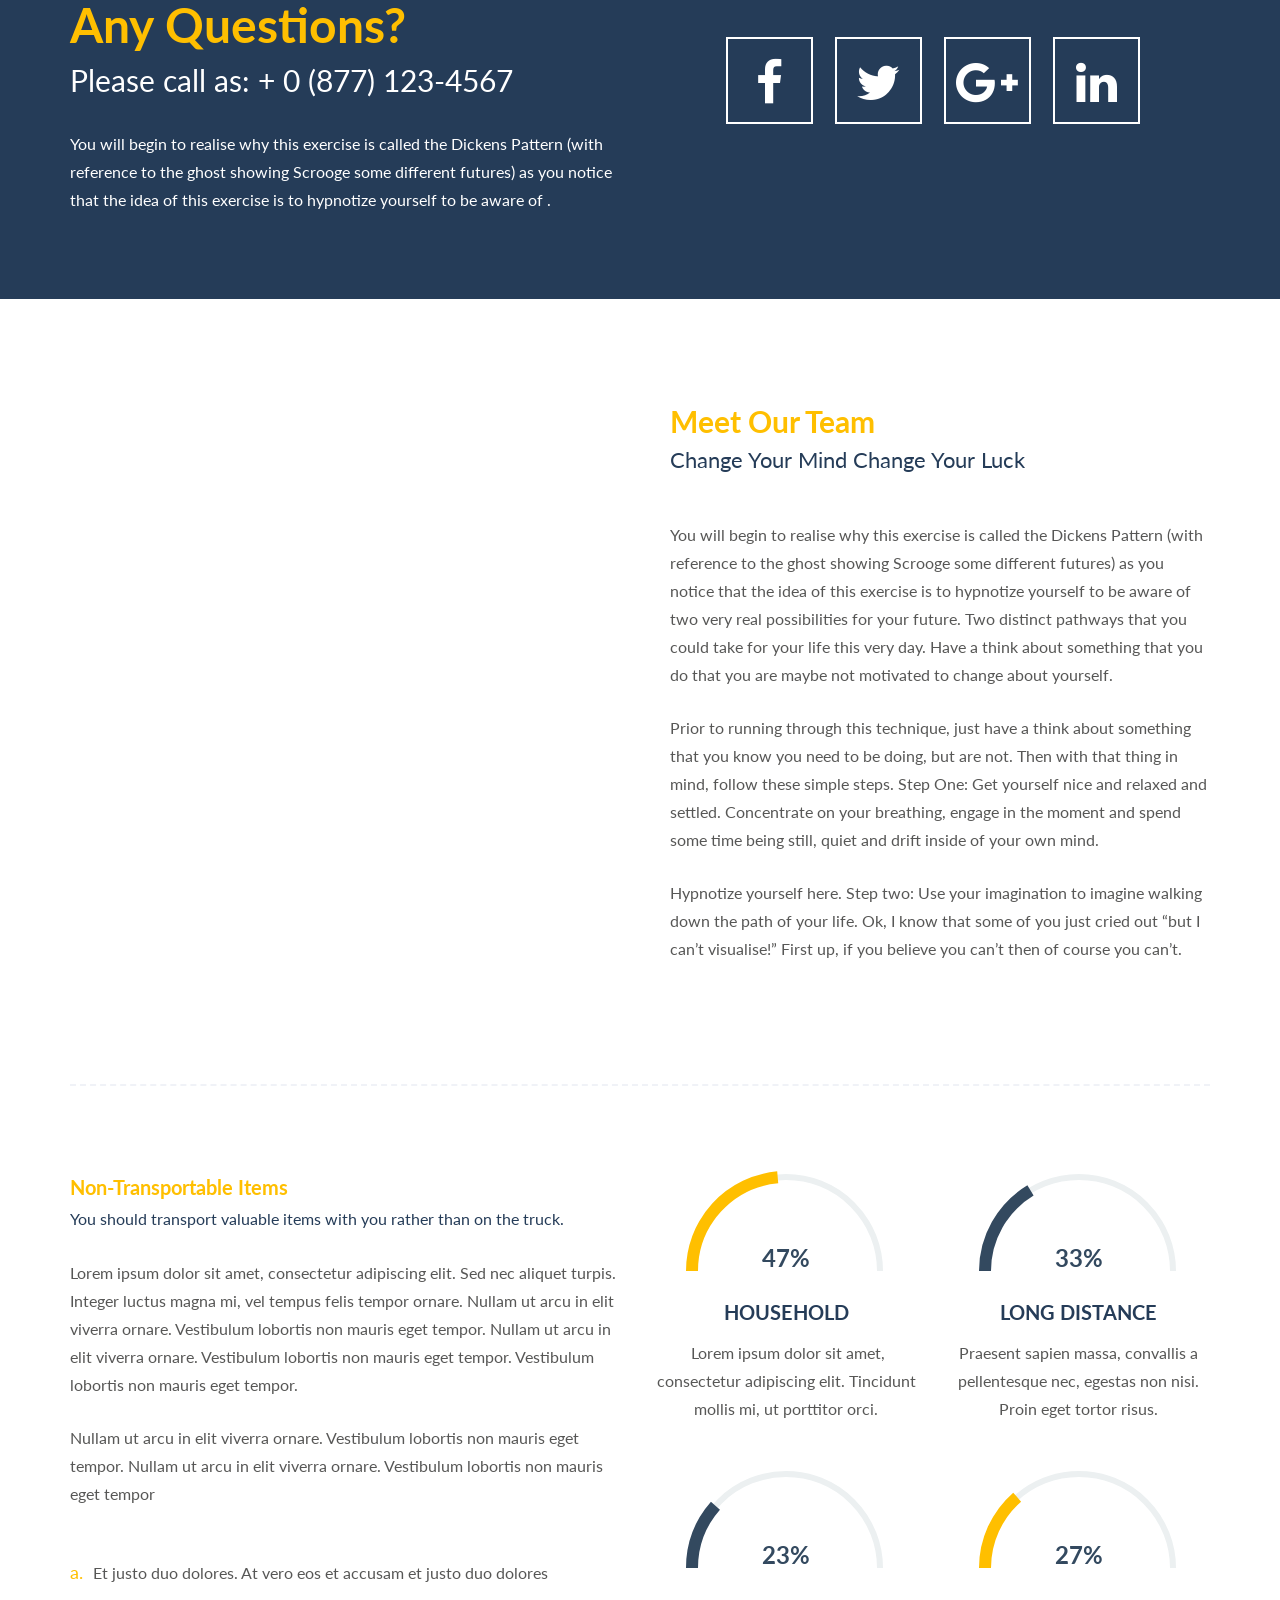
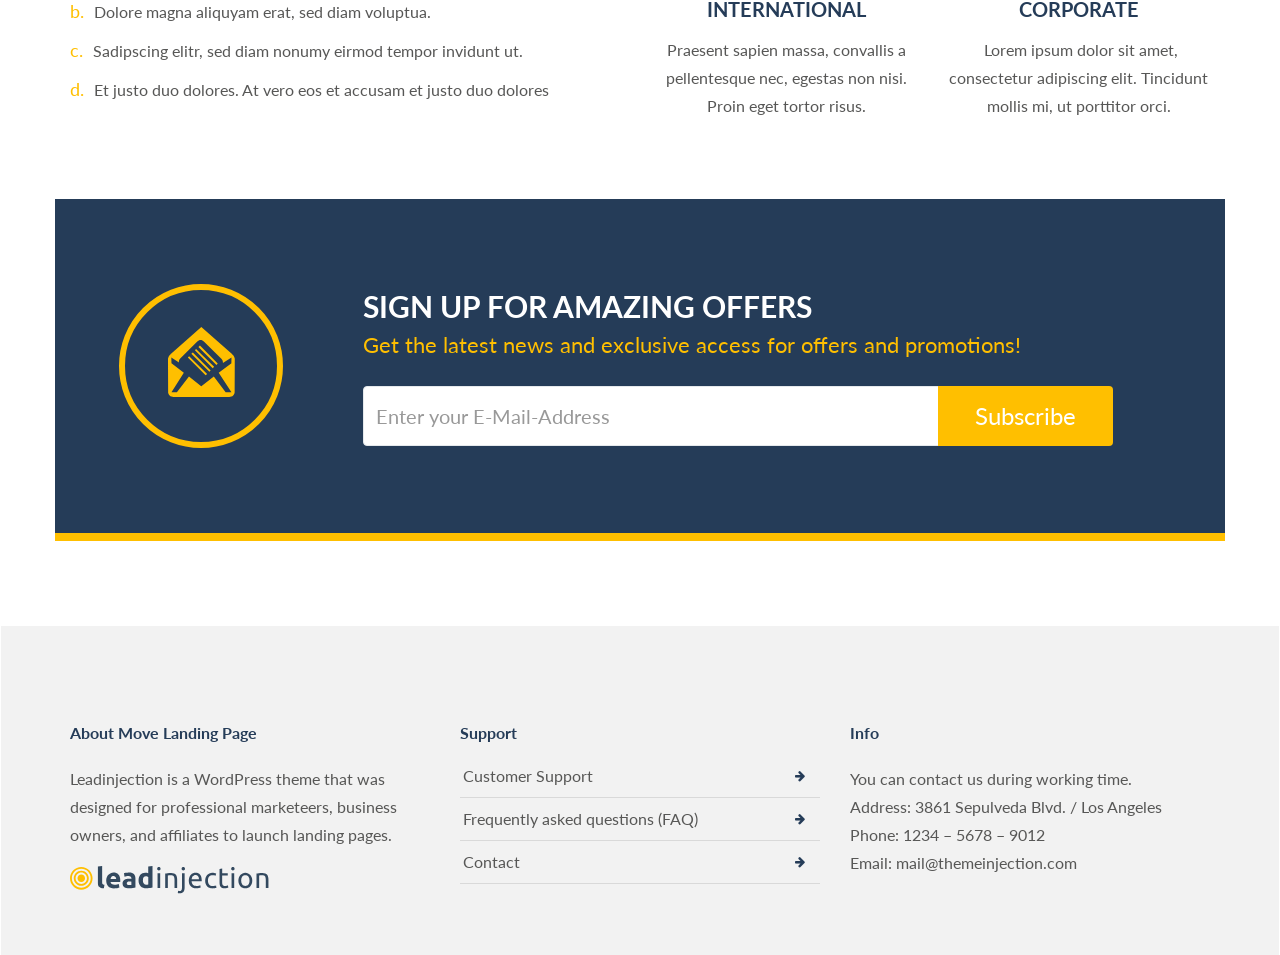
==== commit 0171a309: "tittle change" ====
--- a/index.html
+++ b/index.html
@@ -1060,7 +1060,7 @@
 
 
                                                 <h3 id="heading_5a96405901e1b" class="li-heading  left fw-bold         vc_custom_1497289630855">
-                                                    Get your moving company rates professional movers today. </h3>
+                                                   Hello world. </h3>
 
 
 
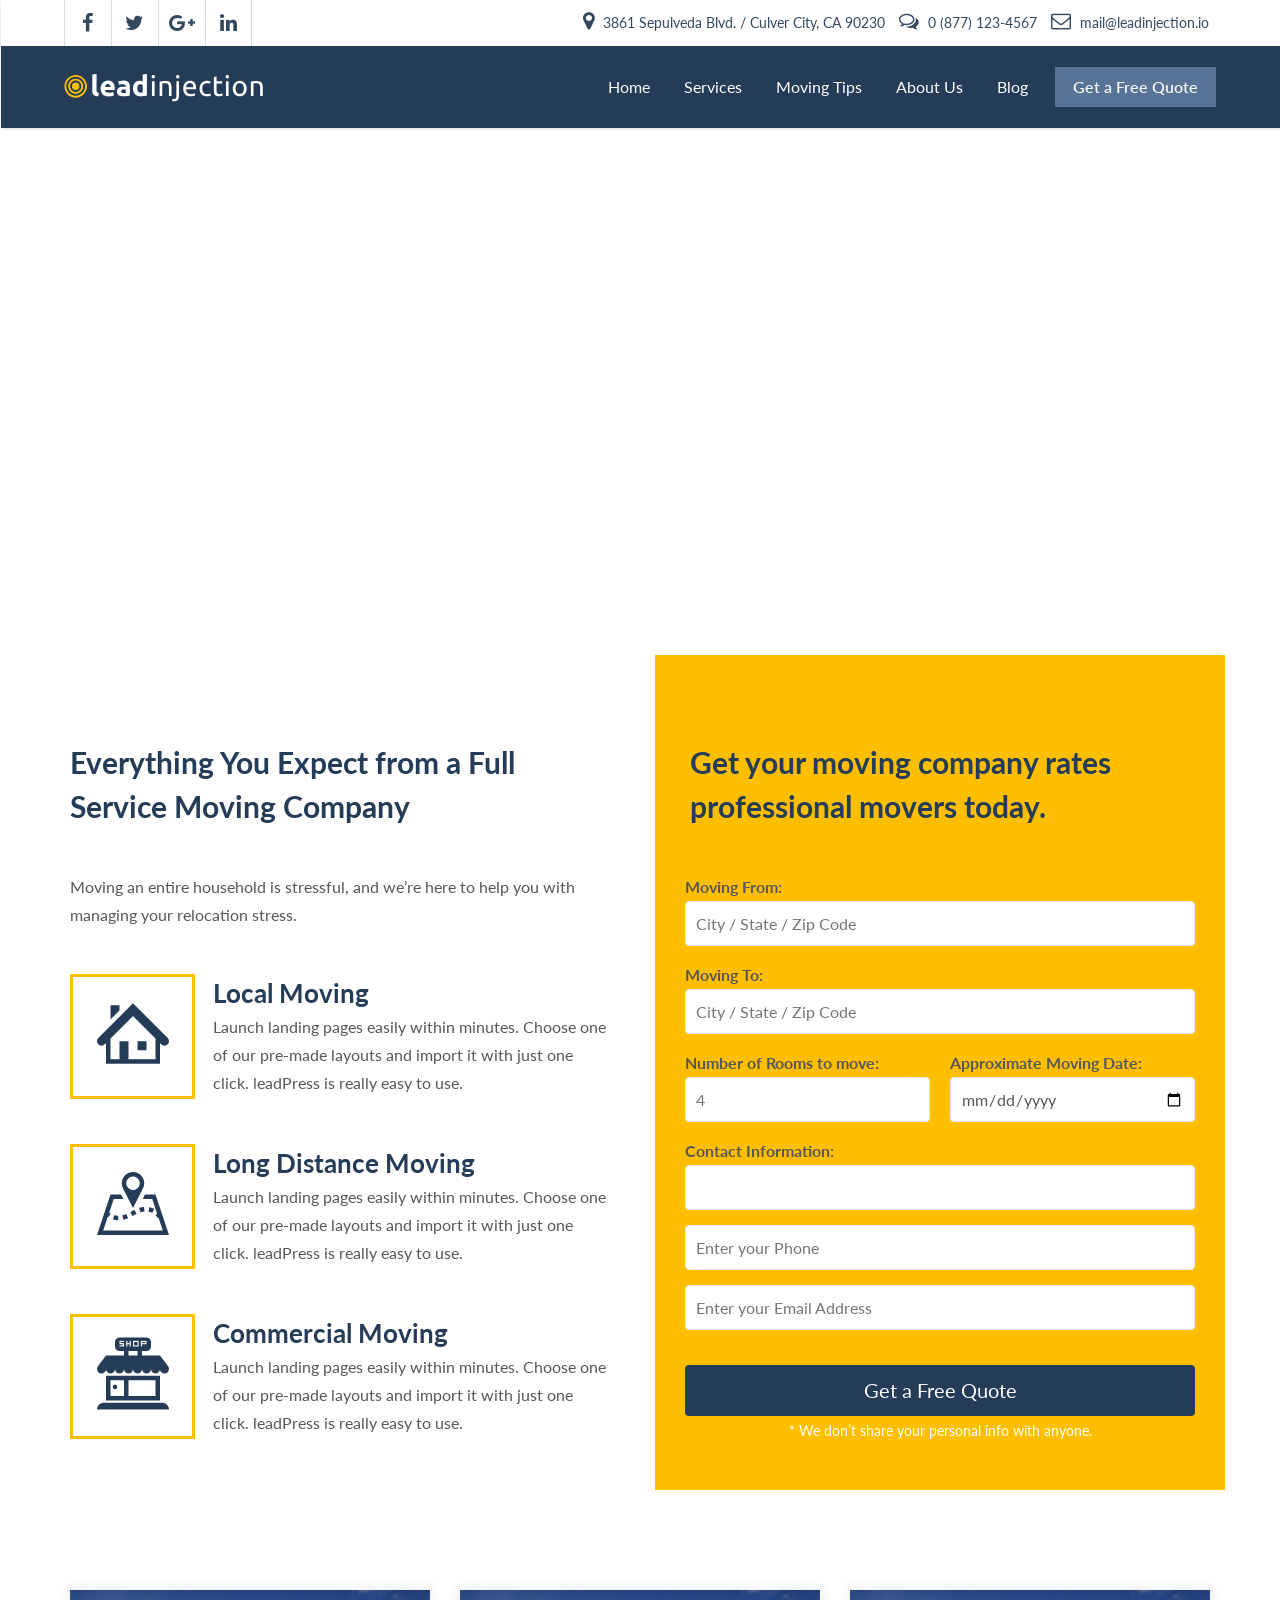
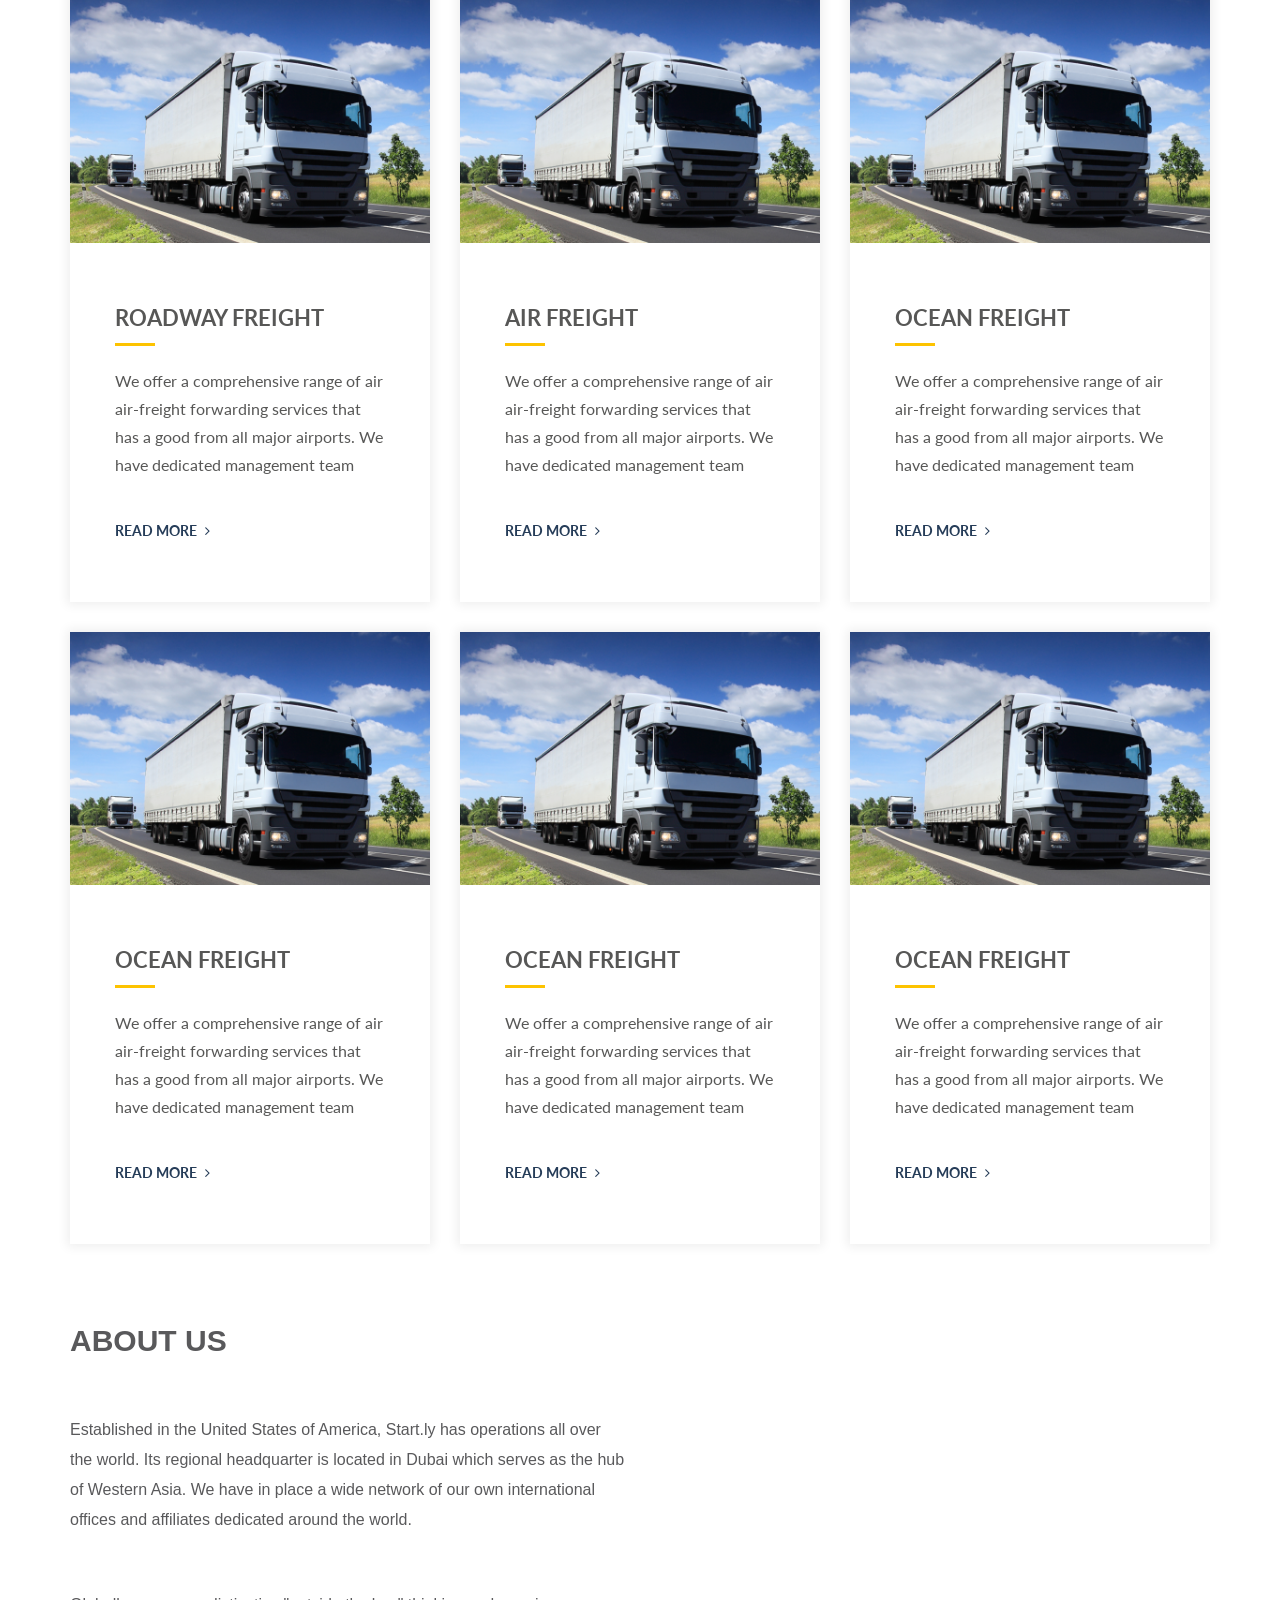
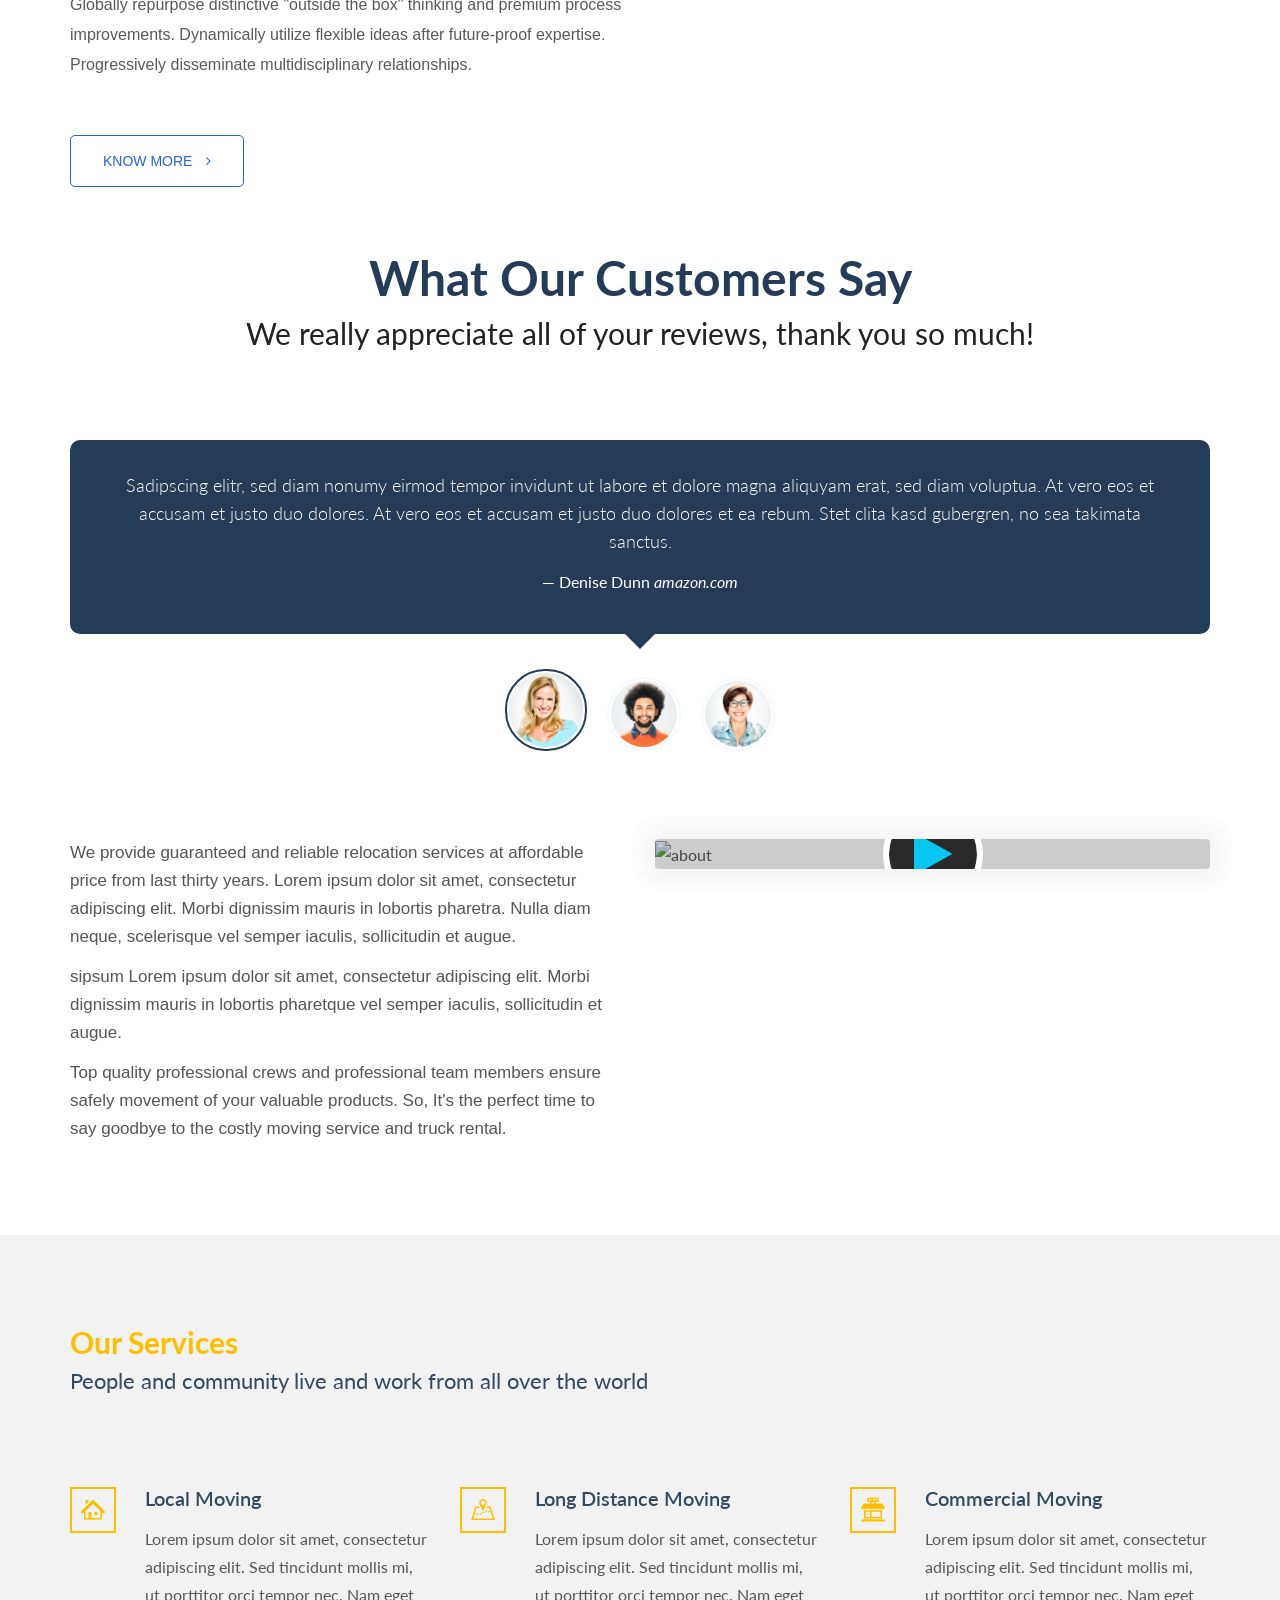
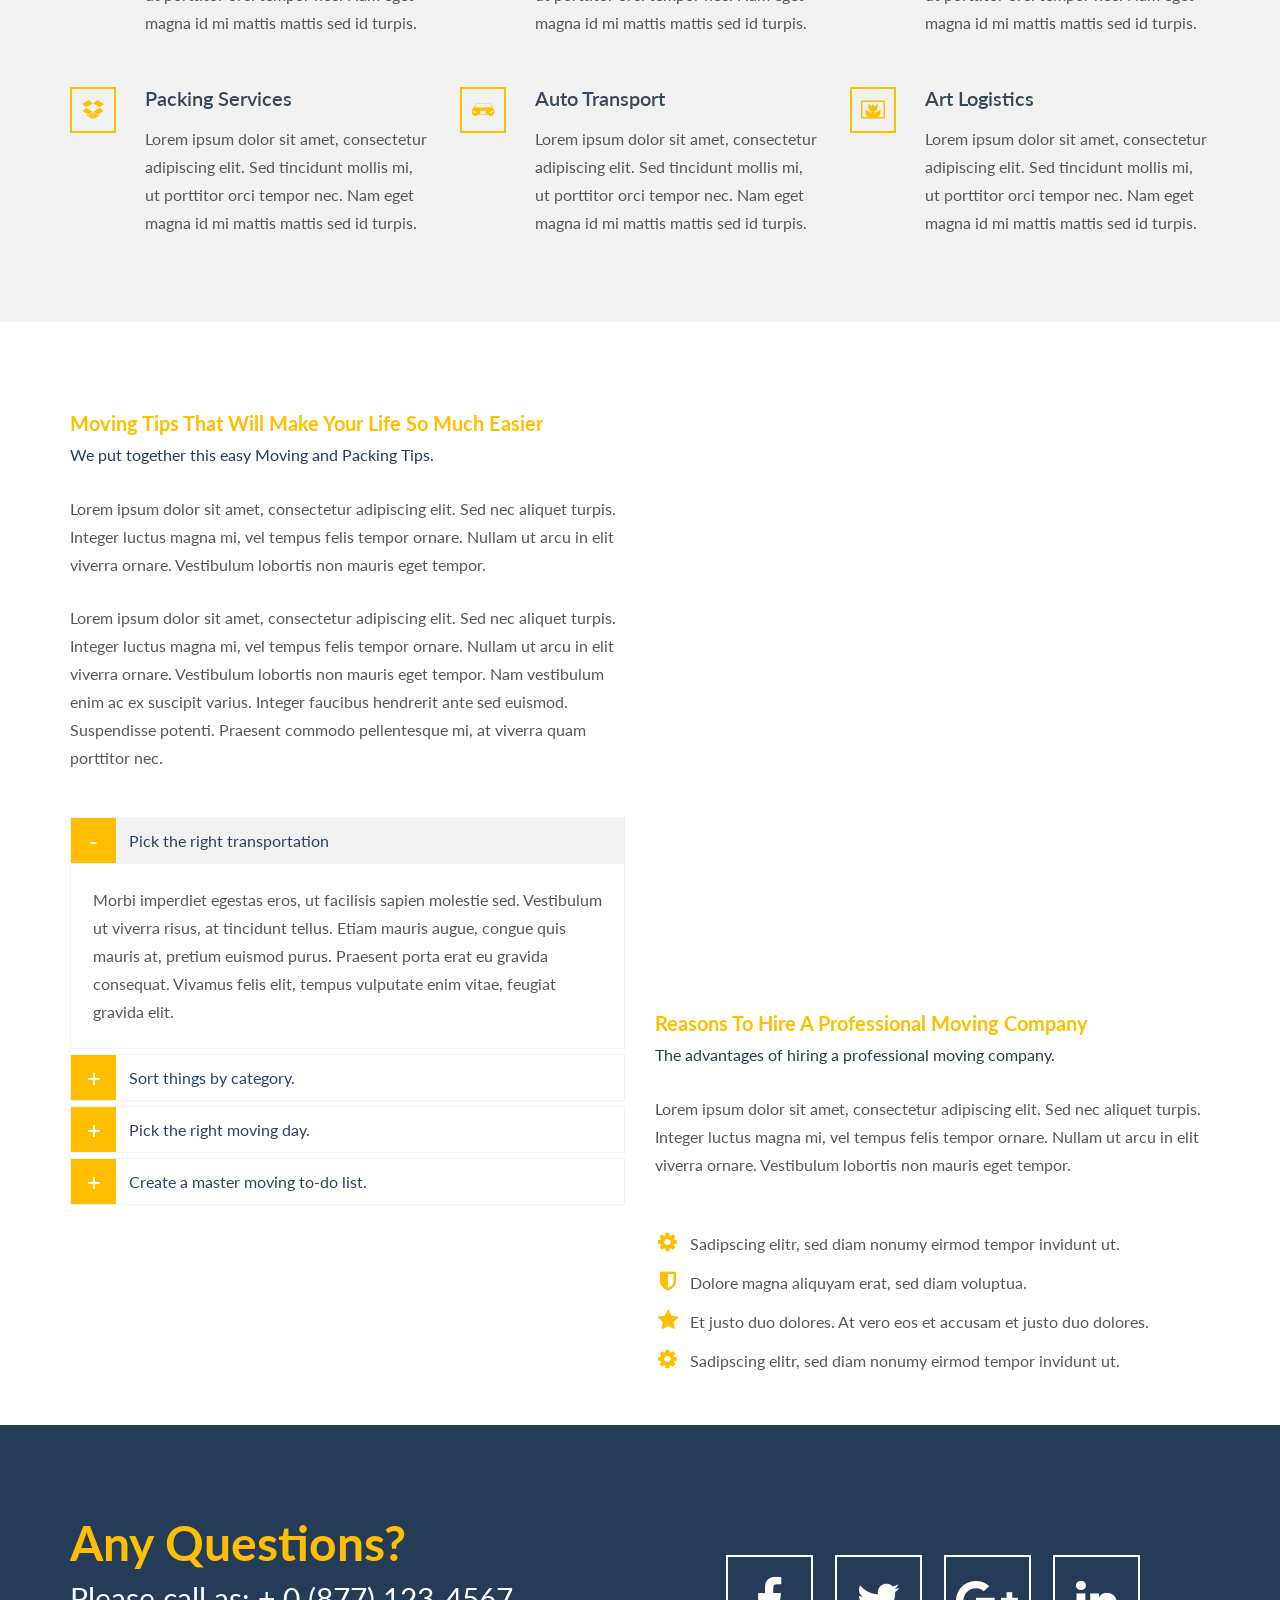
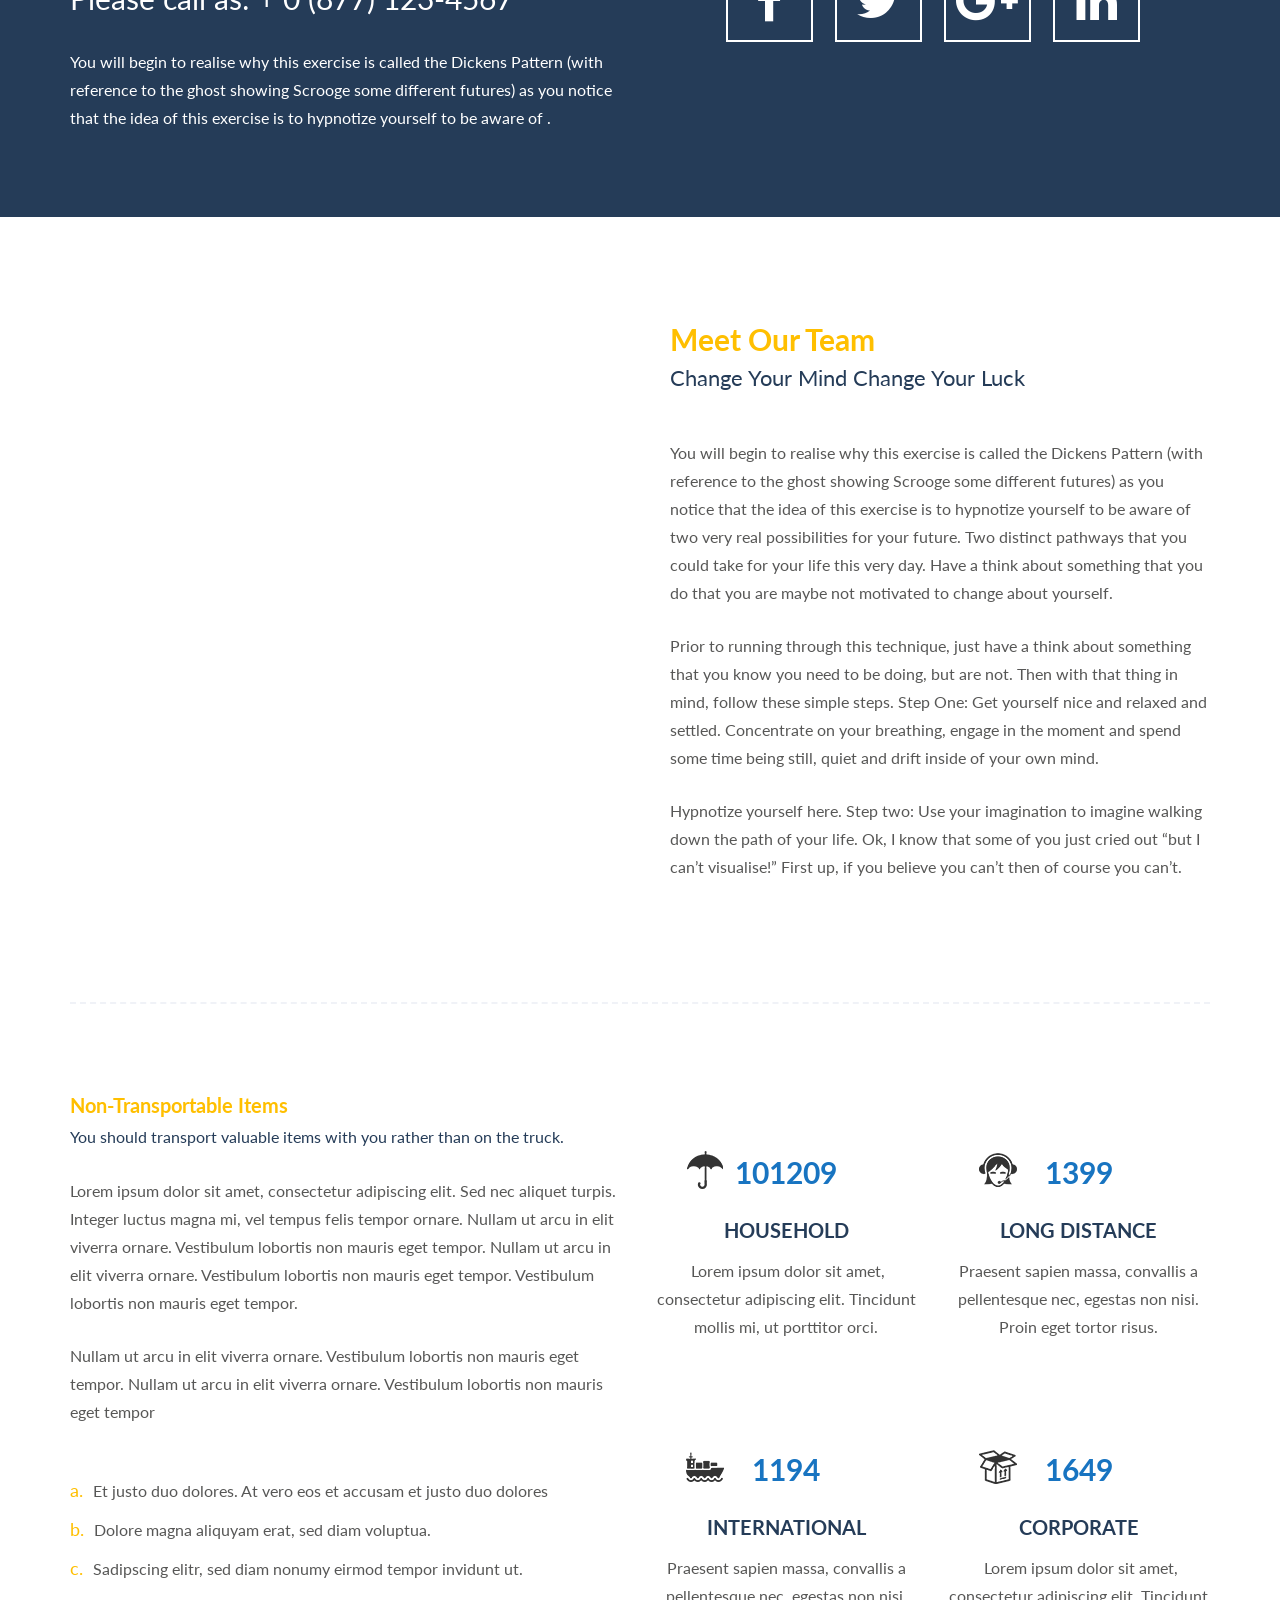
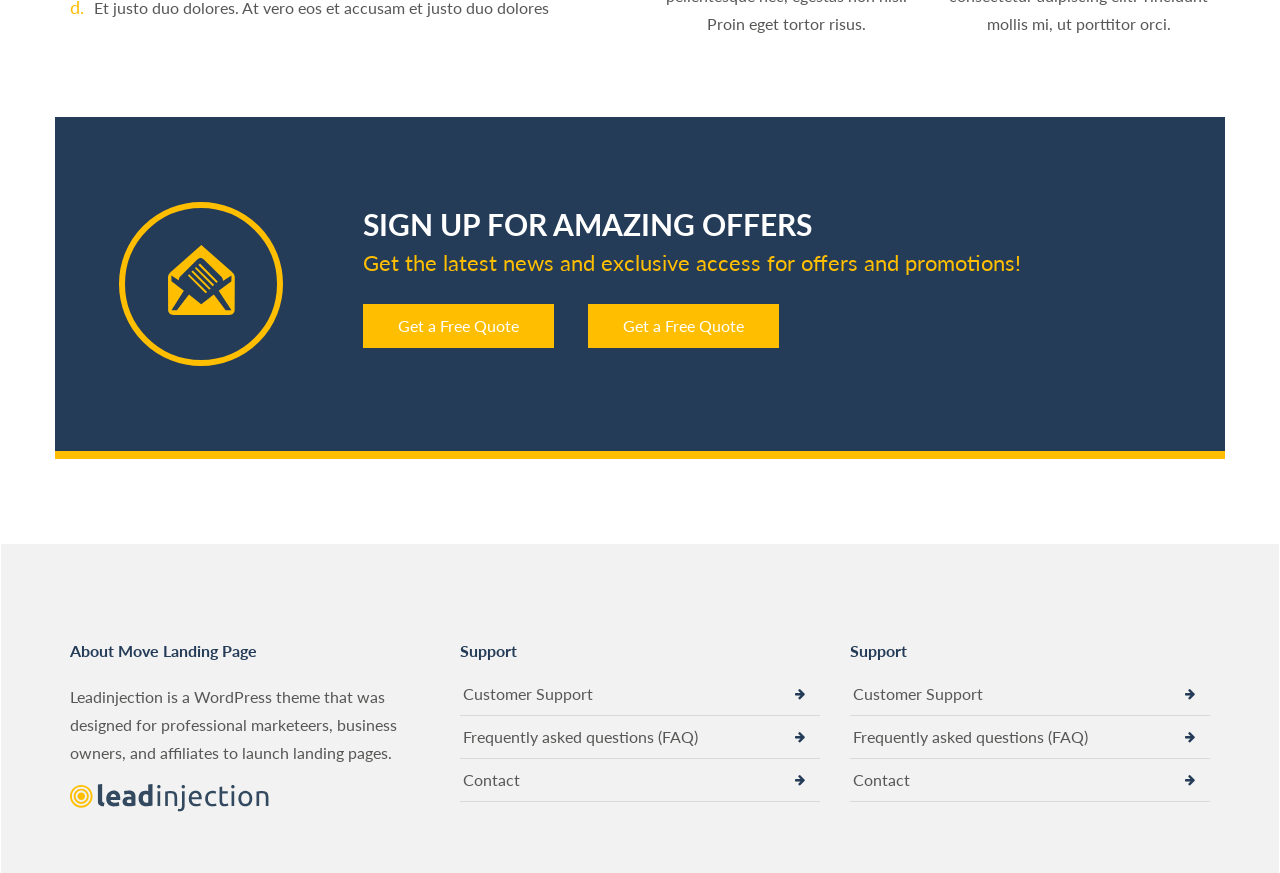
==== commit 1b628aa1: "without drop down" ====
--- a/index.html
+++ b/index.html
@@ -746,7 +746,13 @@
                                                                     <div class="tp-caption   tp-resizeme" id="slide-1-layer-4" data-x="['left','left','left','center']" data-hoffset="['120','120','80','0']" data-y="['top','top','top','top']" data-voffset="['232','232','232','222']" data-fontsize="['52','52','52','48']" data-width="467" data-height="64" data-whitespace="normal" data-type="text" data-responsive_offset="on" data-frames='[{"delay":1310,"speed":1500,"frame":"0","from":"y:50px;opacity:0;","to":"o:1;","ease":"Power3.easeInOut"},{"delay":"wait","speed":300,"frame":"999","to":"opacity:0;","ease":"Power3.easeInOut"}]' data-textAlign="['inherit','inherit','inherit','center']" data-paddingtop="[0,0,0,0]" data-paddingright="[0,0,0,0]" data-paddingbottom="[0,0,0,0]" data-paddingleft="[0,0,0,0]" style="z-index: 8; min-width: 467px; max-width: 467px; max-width: 64px; max-width: 64px; white-space: normal; font-size: 52px; line-height: 62px; font-weight: 700; color: #ffffff; letter-spacing: 0px;font-family:Lato;">WE MAKE IT EASY </div>
 
                                                                     <!-- LAYER NR. 5 -->
-                                                                    <div class="tp-caption   tp-resizeme" id="slide-1-layer-7" data-x="['left','left','left','left']" data-hoffset="['108','108','68','-502']" data-y="['top','top','top','top']" data-voffset="['335','335','335','335']" data-width="466" data-height="none" data-whitespace="normal" data-visibility="['on','on','on','off']" data-type="text" data-responsive_offset="on" data-frames='[{"delay":2820,"speed":500,"frame":"0","from":"opacity:0;","to":"o:1;","ease":"Power3.easeInOut"},{"delay":"wait","speed":300,"frame":"999","to":"opacity:0;","ease":"Power3.easeInOut"}]' data-textAlign="['inherit','inherit','inherit','inherit']" data-paddingtop="[0,0,0,0]" data-paddingright="[0,0,0,0]" data-paddingbottom="[0,0,0,0]" data-paddingleft="[0,0,0,0]" style="z-index: 9; min-width: 466px; max-width: 466px; white-space: normal; font-size: 16px; line-height: 28px; font-weight: 400; color: #575756; letter-spacing: 0px;font-family:Lato;">Launch landing pages easily within minutes. Choose one of our pre-made layouts and import it with just one click. Leadinjection is really easy to use and easy to customize. </div>
+                                                                    <div class="tp-caption   tp-resizeme" id="slide-1-layer-7" data-x="['left','left','left','left']" data-hoffset="['108','108','68','-502']" data-y="['top','top','top','top']" data-voffset="['335','335','335','335']" data-width="466" data-height="none" data-whitespace="normal" data-visibility="['on','on','on','off']" data-type="text" data-responsive_offset="on" data-frames='[{"delay":2820,"speed":500,"frame":"0","from":"opacity:0;","to":"o:1;","ease":"Power3.easeInOut"},{"delay":"wait","speed":300,"frame":"999","to":"opacity:0;","ease":"Power3.easeInOut"}]' data-textAlign="['inherit','inherit','inherit','inherit']" data-paddingtop="[0,0,0,0]" data-paddingright="[0,0,0,0]" data-paddingbottom="[0,0,0,0]" data-paddingleft="[0,0,0,0]" style="z-index: 9; min-width: 466px; max-width: 466px; white-space: normal; font-size: 16px; line-height: 28px; font-weight: 400; color: #575756; letter-spacing: 0px;font-family:Lato;">Launch landing pages easily within minutes. Choose one of our pre-made layouts and import it with just one click. Leadinjection is really easy to use and easy to customize. 
+                                                                    <span class="link_content slider-button">
+                                                                            <span class="link_text">
+                                                                                <a href="#">Get a Free Quote</a>
+                                                                            </span>
+                                                                        </span>
+                                                                    </div>
                                                                 </li>
                                                             </ul>
                                                             <div class="tp-bannertimer tp-bottom" style="visibility: hidden !important;"></div>
@@ -1060,7 +1066,7 @@
 
 
                                                 <h3 id="heading_5a96405901e1b" class="li-heading  left fw-bold         vc_custom_1497289630855">
-                                                   Hello world. </h3>
+                                                    Get your moving company rates professional movers today. </h3>
 
 
 
@@ -1116,7 +1122,7 @@
                             </div>
                         </div>
 
-                        <div class="wpb_column container">
+                        <div class="wpb_column container blog-content-home">
                             <div class="vc_column-inner ">
                                 <div class="wpb_wrapper">
                                     <div class="vc_row wpb_row vc_inner vc_row-fluid flex">
@@ -1223,10 +1229,12 @@
                         <section class="about_area">
                             <div class="container">
                                 <div class="row">
-                                   <div class="col-xs-12"><h3 class="single_title">About Us</h3></div>
+                                    <div class="col-xs-12">
+                                        <h3 class="single_title">About Us</h3>
+                                    </div>
                                     <div class="col-md-6">
                                         <div class="about_left_text">
-                                            
+
                                             <p>Established in the United States of America, Start.ly has operations all over the world. Its regional headquarter is located in Dubai which serves as the hub of Western Asia. We have in place a wide network of our own international offices and affiliates dedicated around the world.</p>
                                             <p>Globally repurpose distinctive "outside the box" thinking and premium process improvements. Dynamically utilize flexible ideas after future-proof expertise. Progressively disseminate multidisciplinary relationships.
                                             </p>
@@ -1234,7 +1242,7 @@
                                         </div>
                                     </div>
                                     <div class="col-md-6">
-                                        
+
                                         <img src="https://freeclipartspot.com//storage/upload/world-map-clip-art/world-map-clip-art-1.png" style="width: 100%;" alt="">
 
                                     </div>
@@ -1333,7 +1341,7 @@
                         <section class="section-content-block section-about-us">
                             <div class="container">
 
-        
+
 
                                 <div class="row">
                                     <div class="col-lg-6 col-md-6 col-sm-12 col-xs-12">
@@ -1346,9 +1354,6 @@
                                                 <p>sipsum Lorem ipsum dolor sit amet, consectetur adipiscing elit. Morbi dignissim mauris in lobortis pharetque vel semper iaculis, sollicitudin et augue.</p>
                                                 <p>
                                                     Top quality professional crews and professional team members ensure safely movement of your valuable products. So, It's the perfect time to say goodbye to the costly moving service and truck rental.
-                                                </p>
-                                                <p class="margin-top-24">
-                                                    <a href="#" class="btn btn-theme">Learn More</a>
                                                 </p>
 
                                             </div>
@@ -1978,6 +1983,7 @@
                                                                     <div class="profile-image">
                                                                         <img width="263" height="263" src="move/wp-content/uploads/sites/11/2017/06/Profile-Image-1.png" class="img-responsive" alt="Profile Image 1" srcset="https://leadinjection.io/move/wp-content/uploads/sites/11/2017/06/Profile-Image-1.png 263w, https://leadinjection.io/move/wp-content/uploads/sites/11/2017/06/Profile-Image-1-150x150.png 150w, https://leadinjection.io/move/wp-content/uploads/sites/11/2017/06/Profile-Image-1-261x261.png 261w, https://leadinjection.io/move/wp-content/uploads/sites/11/2017/06/Profile-Image-1-160x160.png 160w" sizes="(max-width: 263px) 100vw, 263px" /> </div>
 
+<!--
                                                                     <div class="profile-content">
                                                                         <h3 class="profile-name">Dr. Johnathan Smith <small>CEO / CO-FOUNDER</small></h3>
                                                                         <ul class="profile-social-links">
@@ -1987,6 +1993,7 @@
                                                                             <li><a href="move.html#"><i class="fa fa-fw fa-linkedin"></i></a></li>
                                                                         </ul>
                                                                     </div>
+-->
                                                                 </div>
 
 
@@ -2014,6 +2021,7 @@
                                                                     <div class="profile-image">
                                                                         <img width="263" height="263" src="move/wp-content/uploads/sites/11/2017/06/Profile-Image-3.png" class="img-responsive" alt="Profile Image 3" srcset="https://leadinjection.io/move/wp-content/uploads/sites/11/2017/06/Profile-Image-3.png 263w, https://leadinjection.io/move/wp-content/uploads/sites/11/2017/06/Profile-Image-3-150x150.png 150w, https://leadinjection.io/move/wp-content/uploads/sites/11/2017/06/Profile-Image-3-261x261.png 261w, https://leadinjection.io/move/wp-content/uploads/sites/11/2017/06/Profile-Image-3-160x160.png 160w" sizes="(max-width: 263px) 100vw, 263px" /> </div>
 
+<!--
                                                                     <div class="profile-content">
                                                                         <h3 class="profile-name">Dr. Johnathan Smith <small>CEO / CO-FOUNDER</small></h3>
                                                                         <ul class="profile-social-links">
@@ -2023,6 +2031,7 @@
                                                                             <li><a href="move.html#"><i class="fa fa-fw fa-linkedin"></i></a></li>
                                                                         </ul>
                                                                     </div>
+-->
                                                                 </div>
 
 
@@ -2052,6 +2061,7 @@
                                                                     <div class="profile-image">
                                                                         <img width="263" height="263" src="move/wp-content/uploads/sites/11/2017/06/Profile-Image-2.png" class="img-responsive" alt="Profile Image 2" srcset="https://leadinjection.io/move/wp-content/uploads/sites/11/2017/06/Profile-Image-2.png 263w, https://leadinjection.io/move/wp-content/uploads/sites/11/2017/06/Profile-Image-2-150x150.png 150w, https://leadinjection.io/move/wp-content/uploads/sites/11/2017/06/Profile-Image-2-261x261.png 261w, https://leadinjection.io/move/wp-content/uploads/sites/11/2017/06/Profile-Image-2-160x160.png 160w" sizes="(max-width: 263px) 100vw, 263px" /> </div>
 
+<!--
                                                                     <div class="profile-content">
                                                                         <h3 class="profile-name">Dr. Johnathan Smith <small>CEO / CO-FOUNDER</small></h3>
                                                                         <ul class="profile-social-links">
@@ -2061,6 +2071,7 @@
                                                                             <li><a href="move.html#"><i class="fa fa-fw fa-linkedin"></i></a></li>
                                                                         </ul>
                                                                     </div>
+-->
                                                                 </div>
 
 
@@ -2088,6 +2099,7 @@
                                                                     <div class="profile-image">
                                                                         <img width="263" height="263" src="move/wp-content/uploads/sites/11/2017/06/Profile-Image-4.png" class="img-responsive" alt="" srcset="https://leadinjection.io/move/wp-content/uploads/sites/11/2017/06/Profile-Image-4.png 263w, https://leadinjection.io/move/wp-content/uploads/sites/11/2017/06/Profile-Image-4-150x150.png 150w, https://leadinjection.io/move/wp-content/uploads/sites/11/2017/06/Profile-Image-4-261x261.png 261w, https://leadinjection.io/move/wp-content/uploads/sites/11/2017/06/Profile-Image-4-160x160.png 160w" sizes="(max-width: 263px) 100vw, 263px" /> </div>
 
+<!--
                                                                     <div class="profile-content">
                                                                         <h3 class="profile-name">Dr. Johnathan Smith <small>CEO / CO-FOUNDER</small></h3>
                                                                         <ul class="profile-social-links">
@@ -2097,6 +2109,7 @@
                                                                             <li><a href="move.html#"><i class="fa fa-fw fa-linkedin"></i></a></li>
                                                                         </ul>
                                                                     </div>
+-->
                                                                 </div>
 
 
@@ -2259,11 +2272,11 @@
                                                                                 // Set default step function for all animate calls
                                                                                 step: function(state, progressbar_half_round) {
                                                                                     progressbar_half_round.path.setAttribute('stroke', state.color);
-                                                                                    var value = Math.round(progressbar_half_round.value() * 100);
+                                                                                    var value = Math.round(progressbar_half_round.value() * 251112);
                                                                                     if (value === 0) {
                                                                                         progressbar_half_round.setText('');
                                                                                     } else {
-                                                                                        progressbar_half_round.setText(value + '%');
+                                                                                        progressbar_half_round.setText(value);
                                                                                     }
 
                                                                                     //progressbar_half_round.text.style.color = state.color;
@@ -2283,7 +2296,7 @@
 
                                                                 </script>
 
-                                                                <div id="progress_bar_5a96405906d89" class="li-progressbar-half-round li-progressbar-bar          vc_custom_1497280454905"></div>
+                                                                <div id="progress_bar_5a96405906d89" class="li-progressbar-half-round li-progressbar-bar          vc_custom_1497280454905"><img src="move/wp-content/themes/leadinjection/img/counter-icon1-1.png" alt=""></div>
 
 
 
@@ -2346,11 +2359,11 @@
                                                                                 // Set default step function for all animate calls
                                                                                 step: function(state, progressbar_half_round) {
                                                                                     progressbar_half_round.path.setAttribute('stroke', state.color);
-                                                                                    var value = Math.round(progressbar_half_round.value() * 100);
+                                                                                    var value = Math.round(progressbar_half_round.value() * 5000);
                                                                                     if (value === 0) {
                                                                                         progressbar_half_round.setText('');
                                                                                     } else {
-                                                                                        progressbar_half_round.setText(value + '%');
+                                                                                        progressbar_half_round.setText(value);
                                                                                     }
 
                                                                                     //progressbar_half_round.text.style.color = state.color;
@@ -2370,7 +2383,7 @@
 
                                                                 </script>
 
-                                                                <div id="progress_bar_5a96405906f48" class="li-progressbar-half-round li-progressbar-bar          vc_custom_1497280606708"></div>
+                                                                <div id="progress_bar_5a96405906f48" class="li-progressbar-half-round li-progressbar-bar          vc_custom_1497280606708"><img src="move/wp-content/themes/leadinjection/img/counter-icon2-1.png" alt=""></div>
 
 
 
@@ -2435,11 +2448,11 @@
                                                                                 // Set default step function for all animate calls
                                                                                 step: function(state, progressbar_half_round) {
                                                                                     progressbar_half_round.path.setAttribute('stroke', state.color);
-                                                                                    var value = Math.round(progressbar_half_round.value() * 100);
+                                                                                    var value = Math.round(progressbar_half_round.value() * 6000);
                                                                                     if (value === 0) {
                                                                                         progressbar_half_round.setText('');
                                                                                     } else {
-                                                                                        progressbar_half_round.setText(value + '%');
+                                                                                        progressbar_half_round.setText(value);
                                                                                     }
 
                                                                                     //progressbar_half_round.text.style.color = state.color;
@@ -2459,7 +2472,7 @@
 
                                                                 </script>
 
-                                                                <div id="progress_bar_5a964059071c7" class="li-progressbar-half-round li-progressbar-bar          vc_custom_1497280619532"></div>
+                                                                <div id="progress_bar_5a964059071c7" class="li-progressbar-half-round li-progressbar-bar          vc_custom_1497280619532"><img src="move/wp-content/themes/leadinjection/img/counter-icon3-2.png" alt=""></div>
 
 
 
@@ -2522,11 +2535,11 @@
                                                                                 // Set default step function for all animate calls
                                                                                 step: function(state, progressbar_half_round) {
                                                                                     progressbar_half_round.path.setAttribute('stroke', state.color);
-                                                                                    var value = Math.round(progressbar_half_round.value() * 100);
+                                                                                    var value = Math.round(progressbar_half_round.value() * 7000);
                                                                                     if (value === 0) {
                                                                                         progressbar_half_round.setText('');
                                                                                     } else {
-                                                                                        progressbar_half_round.setText(value + '%');
+                                                                                        progressbar_half_round.setText(value);
                                                                                     }
 
                                                                                     //progressbar_half_round.text.style.color = state.color;
@@ -2546,7 +2559,7 @@
 
                                                                 </script>
 
-                                                                <div id="progress_bar_5a96405907392" class="li-progressbar-half-round li-progressbar-bar          vc_custom_1497280625146"></div>
+                                                                <div id="progress_bar_5a96405907392" class="li-progressbar-half-round li-progressbar-bar          vc_custom_1497280625146"><img src="move/wp-content/themes/leadinjection/img/counter-icon4-1.png" alt=""></div>
 
 
 
@@ -2607,7 +2620,17 @@
                                                                     SIGN UP FOR AMAZING OFFERS <small style="color: #ffbf00;" class="fw-normal">Get the latest news and exclusive access for offers and promotions!</small> </h3>
 
 
-
+                                                                    <span class="link_content slider-button">
+                                                                            <span class="link_text">
+                                                                                <a href="#">Get a Free Quote</a>
+                                                                            </span>
+                                                                        </span>
+                                                                        <span class="link_content slider-button">
+                                                                            <span class="link_text">
+                                                                                <a href="#">Get a Free Quote</a>
+                                                                            </span>
+                                                                        </span>
+<!--
                                                                 <div role="form" class="wpcf7" id="wpcf7-f13-p2-o2" lang="en-US" dir="ltr">
                                                                     <div class="screen-reader-response"></div>
                                                                     <form action="move.html#wpcf7-f13-p2-o2" method="post" class="wpcf7-form" novalidate="novalidate">
@@ -2622,6 +2645,7 @@
                                                                         <div class="wpcf7-response-output wpcf7-display-none"></div>
                                                                     </form>
                                                                 </div>
+-->
                                                             </div>
                                                         </div>
                                                     </div>
@@ -2677,12 +2701,16 @@
                                     </div>
                                 </div>
                             </div>
-                            <div class="col-md-4">
+                             <div class="col-md-4">
                                 <div class="footer-widget">
-                                    <div class="widget widget_text">
-                                        <h2>Info</h2>
-                                        <div class="textwidget">
-                                            <p>You can contact us during working time.<br /> Address: 3861 Sepulveda Blvd. / Los Angeles Phone: 1234 &#8211; 5678 &#8211; 9012<br /> Email: mail@themeinjection.com </p>
+                                    <div class="widget widget_nav_menu">
+                                        <h2>Support</h2>
+                                        <div class="menu-move-footer-menu-container">
+                                            <ul id="menu-move-footer-menu" class="menu">
+                                                <li id="menu-item-24" class="menu-item menu-item-type-custom menu-item-object-custom menu-item-24"><a href="move.html#">Customer Support</a></li>
+                                                <li id="menu-item-25" class="menu-item menu-item-type-custom menu-item-object-custom menu-item-25"><a href="move.html#">Frequently asked questions (FAQ)</a></li>
+                                                <li id="menu-item-26" class="menu-item menu-item-type-custom menu-item-object-custom menu-item-26"><a href="move.html#">Contact</a></li>
+                                            </ul>
                                         </div>
                                     </div>
                                 </div>
@@ -2695,14 +2723,22 @@
                     <div class="container">
                         <div class="row">
 
-                            <div class="col-sm-8">
+                            <div class="col-sm-5">
                                 <div class="site-info">
-                                    Copyright &copy; 2018 <a href="http://www.leadinjection.io">Leadinjection</a>. Powered by <a href="http://www.wordpress.org/">WordPress</a>. </div>
+                                    Copyright &copy; 2018 <a href="http://www.leadinjection.io">Leadinjection</a>. Powered by <a href="http://www.wordpress.org/">WordPress</a>.</div>
                                 <!-- .site-info -->
                             </div>
-
-
-                            <div class="col-sm-4">
+                            <div class="col-md-5">
+                                <ul class="footer-menu">
+                                    <li><a href="#">Home</a></li>
+                                    <li><a href="#">Home</a></li>
+                                    <li><a href="#">Home</a></li>
+                                    <li><a href="#">Home</a></li>
+                                    <li><a href="#">Home</a></li>
+                                </ul>
+                            </div>
+
+                            <div class="col-sm-2">
                                 <div class="footer-social-icons">
                                     <a href="http://www.facebook.com/themeinjection" class="li-facebook"><i class="fa fa-facebook"></i></a><a href="http://twitter.com/themeinjection" class="li-twitter"><i class="fa fa-twitter"></i></a><a href="http://plus.google.com/+Themeinjection-Themes" class="li-google-plus"><i class="fa fa-google-plus"></i></a><a href="http://www.linkedin.com/in/marcel-maedche" class="li-linkedin"><i class="fa fa-linkedin"></i></a> </div>
                                 <div class="clearfix"></div>
--- a/move/wp-content/themes/leadinjection/style.css
+++ b/move/wp-content/themes/leadinjection/style.css
@@ -9189,7 +9189,7 @@
     /* Above WP toolbar. */
 }
 
-.flex{
+.flex {
     display: flex;
     flex-flow: row wrap;
 }
@@ -9220,264 +9220,364 @@
     -ms-transition: all 0.9s ease;
     transition: all 0.9s ease;
 }
+
 .dt-sc-image-caption.dt-sc-title-border:hover .dt-sc-image-wrapper img {
-	transform: scale(1.1) translatey(12px);
-	-moz-transform: scale(1.1) translatey(12px);
-	-ms-transform: scale(1.1) translatey(12px);
-	-webkit-transform: scale(1.1) translatey(12px);
-}
+    transform: scale(1.1) translatey(12px);
+    -moz-transform: scale(1.1) translatey(12px);
+    -ms-transform: scale(1.1) translatey(12px);
+    -webkit-transform: scale(1.1) translatey(12px);
+}
+
 .dt-sc-image-caption .dt-sc-image-title h3 {
-	font-weight: 600;
-	text-transform: uppercase;
-	margin-bottom: 5px;
-	position: relative;
-	top: -2px;
-}
+    font-weight: 600;
+    text-transform: uppercase;
+    margin-bottom: 5px;
+    position: relative;
+    top: -2px;
+}
+
 .dt-sc-image-caption.dt-sc-title-border .dt-sc-image-title h3 {
-	font-weight: bold;
-	font-size: 22px;
-}
+    font-weight: bold;
+    font-size: 22px;
+}
+
 .dt-sc-image-caption.dt-sc-title-border .dt-sc-image-title h3::after {
-	position: absolute;
-	content: "";
-	width: 40px;
-	height: 3px;
-	left: 0;
-	bottom: -12px;
+    position: absolute;
+    content: "";
+    width: 40px;
+    height: 3px;
+    left: 0;
+    bottom: -12px;
     background: #fdc300;
 }
 
 .dt-sc-image-caption .dt-sc-image-title {
-	margin-bottom: 26px;
-	display: inline-block;
-	width: 100%;
-}
+    margin-bottom: 26px;
+    display: inline-block;
+    width: 100%;
+}
+
 .dt-sc-image-caption .dt-sc-image-content {
-	display: inline-block;
-	clear: both;
-	margin: 0;
-	padding: 40px 45px 30px;
-}
-.blog-entry .entry-details .dt-sc-button.transparent:hover, .dt-sc-image-caption:hover .dt-sc-image-content .dt-sc-button.transparent {
-	color: #1874c1;
-}
-..dt-sc-image-content .dt-sc-button.transparent span.fa{
+    display: inline-block;
+    clear: both;
+    margin: 0;
+    padding: 40px 45px 30px;
+}
+
+.blog-entry .entry-details .dt-sc-button.transparent:hover,
+.dt-sc-image-caption:hover .dt-sc-image-content .dt-sc-button.transparent {
+    color: #1874c1;
+}
+
+..dt-sc-image-content .dt-sc-button.transparent span.fa {
     transition: .9s;
 }
+
 .dt-sc-image-caption:hover .dt-sc-image-content .dt-sc-button.transparent span.fa {
-	margin-left: 10px;
+    margin-left: 10px;
     transition: .9s;
 }
 
 .dt-sc-button {
-	font-size: 14px;
-	text-transform: uppercase;
-	padding: 8px 15px;
-	line-height: normal;
-	display: inline-block;
-	margin: 10px 0px 0px;
-	cursor: pointer;
-	outline: none;
-	position: relative;
-	z-index: 1;
-    
-}
-
-.dt-sc-image-caption{
+    font-size: 14px;
+    text-transform: uppercase;
+    padding: 8px 15px;
+    line-height: normal;
+    display: inline-block;
+    margin: 10px 0px 0px;
+    cursor: pointer;
+    outline: none;
+    position: relative;
+    z-index: 1;
+
+}
+
+.dt-sc-image-caption {
     margin-bottom: 30px;
 }
 
 .section-content-block {
-	padding: 0 0 80px 0;
-	background: #FFFFFF;
-}
+    padding: 0 0 80px 0;
+    background: #FFFFFF;
+}
+
 .section-heading-wrapper {
-	margin-bottom: 32px;
-}
+    margin-bottom: 32px;
+}
+
 .section-heading-wrapper h3 {
-	font-size: 20px;
-	line-height: 24px;
-	font-weight: 600;
-	color: #05c7f2;
-}
+    font-size: 20px;
+    line-height: 24px;
+    font-weight: 600;
+    color: #05c7f2;
+}
+
 .section-heading-wrapper h2 {
-	font-size: 48px;
-	line-height: 48px;
-	font-weight: 800;
-	letter-spacing: 0;
-	color: #333333;
-}
+    font-size: 48px;
+    line-height: 48px;
+    font-weight: 800;
+    letter-spacing: 0;
+    color: #333333;
+}
+
 .section-content-block p {
-	font: 17px/28px 'Open Sans ', sans-serif;
-	color: #555555;
-	font-weight: 400;
-	margin: 0 0 12px;
-	padding: 0;
-}
+    font: 17px/28px 'Open Sans ', sans-serif;
+    color: #555555;
+    font-weight: 400;
+    margin: 0 0 12px;
+    padding: 0;
+}
+
 .btn-theme {
-	border: 0px;
-	background: #05c7f2;
-	color: #FFFFFF;
-	display: inline-block;
-	font-size: 16px;
-	line-height: 32px;
-	font-weight: 600;
-	padding: 12px 36px;
-	position: relative;
-	text-transform: uppercase;
-	-webkit-transition: 'all' '0.5s' ease-out;
-	-moz-transition: 'all' '0.5s' ease-out;
-	-o-transition: 'all' '0.5s' ease-out;
-	transition: 'all' '0.5s' ease-out;
-	margin-bottom: 0;
-	letter-spacing: 0em;
-	overflow: hidden;
-	-webkit-border-radius: 0px;
-	-moz-border-radius: 0px;
-	border-radius: 0px;
-	-webkit-background-clip: padding-box;
-	-moz-background-clip: padding;
-	background-clip: padding-box;
+    border: 0px;
+    background: #05c7f2;
+    color: #FFFFFF;
+    display: inline-block;
+    font-size: 16px;
+    line-height: 32px;
+    font-weight: 600;
+    padding: 12px 36px;
+    position: relative;
+    text-transform: uppercase;
+    -webkit-transition: 'all' '0.5s' ease-out;
+    -moz-transition: 'all' '0.5s' ease-out;
+    -o-transition: 'all' '0.5s' ease-out;
+    transition: 'all' '0.5s' ease-out;
+    margin-bottom: 0;
+    letter-spacing: 0em;
+    overflow: hidden;
+    -webkit-border-radius: 0px;
+    -moz-border-radius: 0px;
+    border-radius: 0px;
+    -webkit-background-clip: padding-box;
+    -moz-background-clip: padding;
+    background-clip: padding-box;
 }
 
 .about-img {
-	position: relative;
-	overflow: hidden;
-	-webkit-border-radius: 4px;
-	-moz-border-radius: 4px;
-	border-radius: 4px;
-	-webkit-background-clip: padding-box;
-	-moz-background-clip: padding;
-	background-clip: padding-box;
-	-webkit-box-shadow: 0px 0px 25px 10px rgba(0, 0, 0, 0.05);
-	-moz-box-shadow: 0px 0px 25px 10px rgba(0, 0, 0, 0.05);
-	box-shadow: 0px 0px 25px 10px rgba(0, 0, 0, 0.05);
-}
+    position: relative;
+    overflow: hidden;
+    -webkit-border-radius: 4px;
+    -moz-border-radius: 4px;
+    border-radius: 4px;
+    -webkit-background-clip: padding-box;
+    -moz-background-clip: padding;
+    background-clip: padding-box;
+    -webkit-box-shadow: 0px 0px 25px 10px rgba(0, 0, 0, 0.05);
+    -moz-box-shadow: 0px 0px 25px 10px rgba(0, 0, 0, 0.05);
+    box-shadow: 0px 0px 25px 10px rgba(0, 0, 0, 0.05);
+}
+
 .about-img::before {
-	position: absolute;
-	content: '';
-	width: 100%;
-	height: 3000px;
-	background: rgba(0, 0, 0, 0.2);
-	top: 0;
-	left: 0;
-	-webkit-transition: all 0.5s ease-out;
-	-moz-transition: all 0.5s ease-out;
-	-o-transition: all 0.5s ease-out;
-	transition: all 0.5s ease-out;
+    position: absolute;
+    content: '';
+    width: 100%;
+    height: 3000px;
+    background: rgba(0, 0, 0, 0.2);
+    top: 0;
+    left: 0;
+    -webkit-transition: all 0.5s ease-out;
+    -moz-transition: all 0.5s ease-out;
+    -o-transition: all 0.5s ease-out;
+    transition: all 0.5s ease-out;
 }
 
 .about-img a {
-	background: rgba(0, 0, 0, 0.8);
-	border: 6px solid #FFFFFF;
-	color: #05c7f2;
-	border-radius: 0;
-	font-size: 48px;
-	height: 100px;
-	left: 50%;
-	line-height: 66px;
-	padding: 10px;
-	position: absolute;
-	text-align: center;
-	top: 50%;
-	width: 100px;
-	margin-left: -50px;
-	margin-top: -50px;
-	-webkit-border-radius: 100%;
-	-moz-border-radius: 100%;
-	border-radius: 100%;
-	-webkit-background-clip: padding-box;
-	-moz-background-clip: padding;
-	background-clip: padding-box;
+    background: rgba(0, 0, 0, 0.8);
+    border: 6px solid #FFFFFF;
+    color: #05c7f2;
+    border-radius: 0;
+    font-size: 48px;
+    height: 100px;
+    left: 50%;
+    line-height: 66px;
+    padding: 10px;
+    position: absolute;
+    text-align: center;
+    top: 50%;
+    width: 100px;
+    margin-left: -50px;
+    margin-top: -50px;
+    -webkit-border-radius: 100%;
+    -moz-border-radius: 100%;
+    border-radius: 100%;
+    -webkit-background-clip: padding-box;
+    -moz-background-clip: padding;
+    background-clip: padding-box;
     transition: .5s;
     text-align: center;
 }
+
 .about-img a:hover {
-	color: #FFFFFF;
-	background: #000000;
-	border: 6px solid #FFAD1E;
+    color: #FFFFFF;
+    background: #000000;
+    border: 6px solid #FFAD1E;
 }
 
 
 .about_area {
-	padding: 100px 0;
-    padding-bottom: 0;
-}
+    padding: 50px 0;
+    padding-top: 0;
+}
+
 .single_title {
+    font-size: 30px;
+    font-family: roboto, sans-serif;
+    font-weight: 700;
+    color: #59595b;
+    text-transform: uppercase;
+    padding-bottom: 48px;
+}
+
+.about_left_text p {
+    font-size: 16px;
+    line-height: 30px;
+    font-family: roboto, sans-serif;
+    font-weight: 400;
+    color: #59595b;
+    padding-bottom: 30px;
+}
+
+a.more_btn {
+    display: inline-block;
+    padding: 0 32px;
+    background: transparent;
+    border: 1px solid #2761d8;
+    line-height: 50px;
+    border-radius: 5px;
+    color: #2761d8;
+    font-size: 14px;
+    text-transform: uppercase;
+    font-family: roboto, sans-serif;
+    font-weight: 400;
+    overflow: hidden;
+    text-align: center;
+    position: relative;
+    -webkit-transition: all 300ms linear 0s;
+    -o-transition: all 300ms linear 0s;
+    transition: all 300ms linear 0s;
+    z-index: 2;
+    text-decoration: none;
+}
+
+.more_btn::before {
+    content: "";
+    position: absolute;
+    z-index: -1;
+    background: #2761d8;
+    height: 280px;
+    width: 330px;
+    border-radius: 50%;
+    left: 50%;
+    -webkit-transform: translateX(-50%);
+    -ms-transform: translateX(-50%);
+    transform: translateX(-50%);
+    bottom: 100%;
+    -webkit-transition: all .7s;
+    -o-transition: all .7s;
+    transition: all .7s;
+    z-index: -1;
+}
+
+.more_btn i {
+    padding-left: 10px;
+}
+
+.more_btn:hover,
+.more_btn:focus {
+    color: #fff;
+    border: 1px solid #2761d8;
+}
+
+.more_btn:hover::before,
+.more_btn:focus::before {
+    bottom: -50px;
+}
+
+
+.li-progressbar-bar svg {
+    display: none;
+}
+
+
+.li-progressbar-bar img {
+    left: 0;
+    top: auto;
+    padding: 0px;
+    margin: 0px;
+    color: rgb(51, 73, 95);
+    bottom: 0;
+    position: absolute;
+}
+
+.li-progressbar-half-round .progressbar-half-round-value {
+	top: 38% !important;
 	font-size: 30px;
-	font-family: roboto,sans-serif;
+	color: #1874c1 !important;
+}
+.slider-button {
+    display: block;
+}
+
+.slider-button a{
+    display: inline-block;
+    font-size: 16px !important;
+    background: #ffbf00;
+    white-space: nowrap;
+    padding: 15px 30px !important;
+    color: #fff;
+    margin-top: 30px !important;
+    text-decoration: none;
+}
+a.dt-sc-button {
+	padding-left: 0;
 	font-weight: 700;
-	color: #59595b;
-	text-transform: uppercase;
-	padding-bottom: 48px;
-}
-.about_left_text p {
-	font-size: 16px;
-	line-height: 30px;
-	font-family: roboto,sans-serif;
-	font-weight: 400;
-	color: #59595b;
-	padding-bottom: 30px;
-}
-a.more_btn {
-	display: inline-block;
-	padding: 0 32px;
-	background: transparent;
-	border: 1px solid #2761d8;
-	line-height: 50px;
-	border-radius: 5px;
-	color: #2761d8;
-	font-size: 14px;
-	text-transform: uppercase;
-	font-family: roboto,sans-serif;
-	font-weight: 400;
-	overflow: hidden;
-	text-align: center;
-	position: relative;
-	-webkit-transition: all 300ms linear 0s;
-	-o-transition: all 300ms linear 0s;
-	transition: all 300ms linear 0s;
-	z-index: 2;
     text-decoration: none;
 }
-.more_btn::before {
-	content: "";
-	position: absolute;
-	z-index: -1;
-	background: #2761d8;
-	height: 280px;
-	width: 330px;
-	border-radius: 50%;
-	left: 50%;
-	-webkit-transform: translateX(-50%);
-	-ms-transform: translateX(-50%);
-	transform: translateX(-50%);
-	bottom: 100%;
-	-webkit-transition: all .7s;
-	-o-transition: all .7s;
-	transition: all .7s;
-	z-index: -1;
-}
-.more_btn i {
-	padding-left: 10px;
-}
-.more_btn:hover, .more_btn:focus {
-	color: #fff;
-	border: 1px solid #2761d8;
-}
-.more_btn:hover::before, .more_btn:focus::before {
-	bottom: -50px;
-}
-
-
-
-
-
-
-
-
-
-
+.dt-sc-button span{
+    padding-left: 5px;
+    transition: .5s;
+}
+.dt-sc-image-caption.dt-sc-title-border:hover {
+	box-shadow: 0 0 10px 3px rgba(24,116,193,.2);
+}
+.blog-content-home .vc_column-inner {
+    height: 100%;
+}
+.blog-content-home .vc_column-inner .wpb_wrapper{
+    height: 100%;
+    padding-bottom: 30px;
+}
+.dt-sc-image-caption {
+	margin-bottom: 0;
+	height: 100%;
+}
+
+.footer-menu{
+    list-style: none;
+    padding: 0;
+    margin: 0;
+}
+.footer-menu li{
+    display: inline-block;
+    padding: 0 5px;
+    border-right: 1px solid #ffbf00;
+    line-height: 1;
+}
+.footer-menu li:last-child{
+    padding-right: 0;
+    border: none;
+    
+}
+
+#newsletter .slider-button a{
+    padding: 8px 35px !important;
+    margin-right: 30px;
+    margin-top: 0 !important;
+}
+#newsletter .slider-button{
+    display: inline-block;
+}
 
 
 /* Medium devices (desktops, 992px and down) */
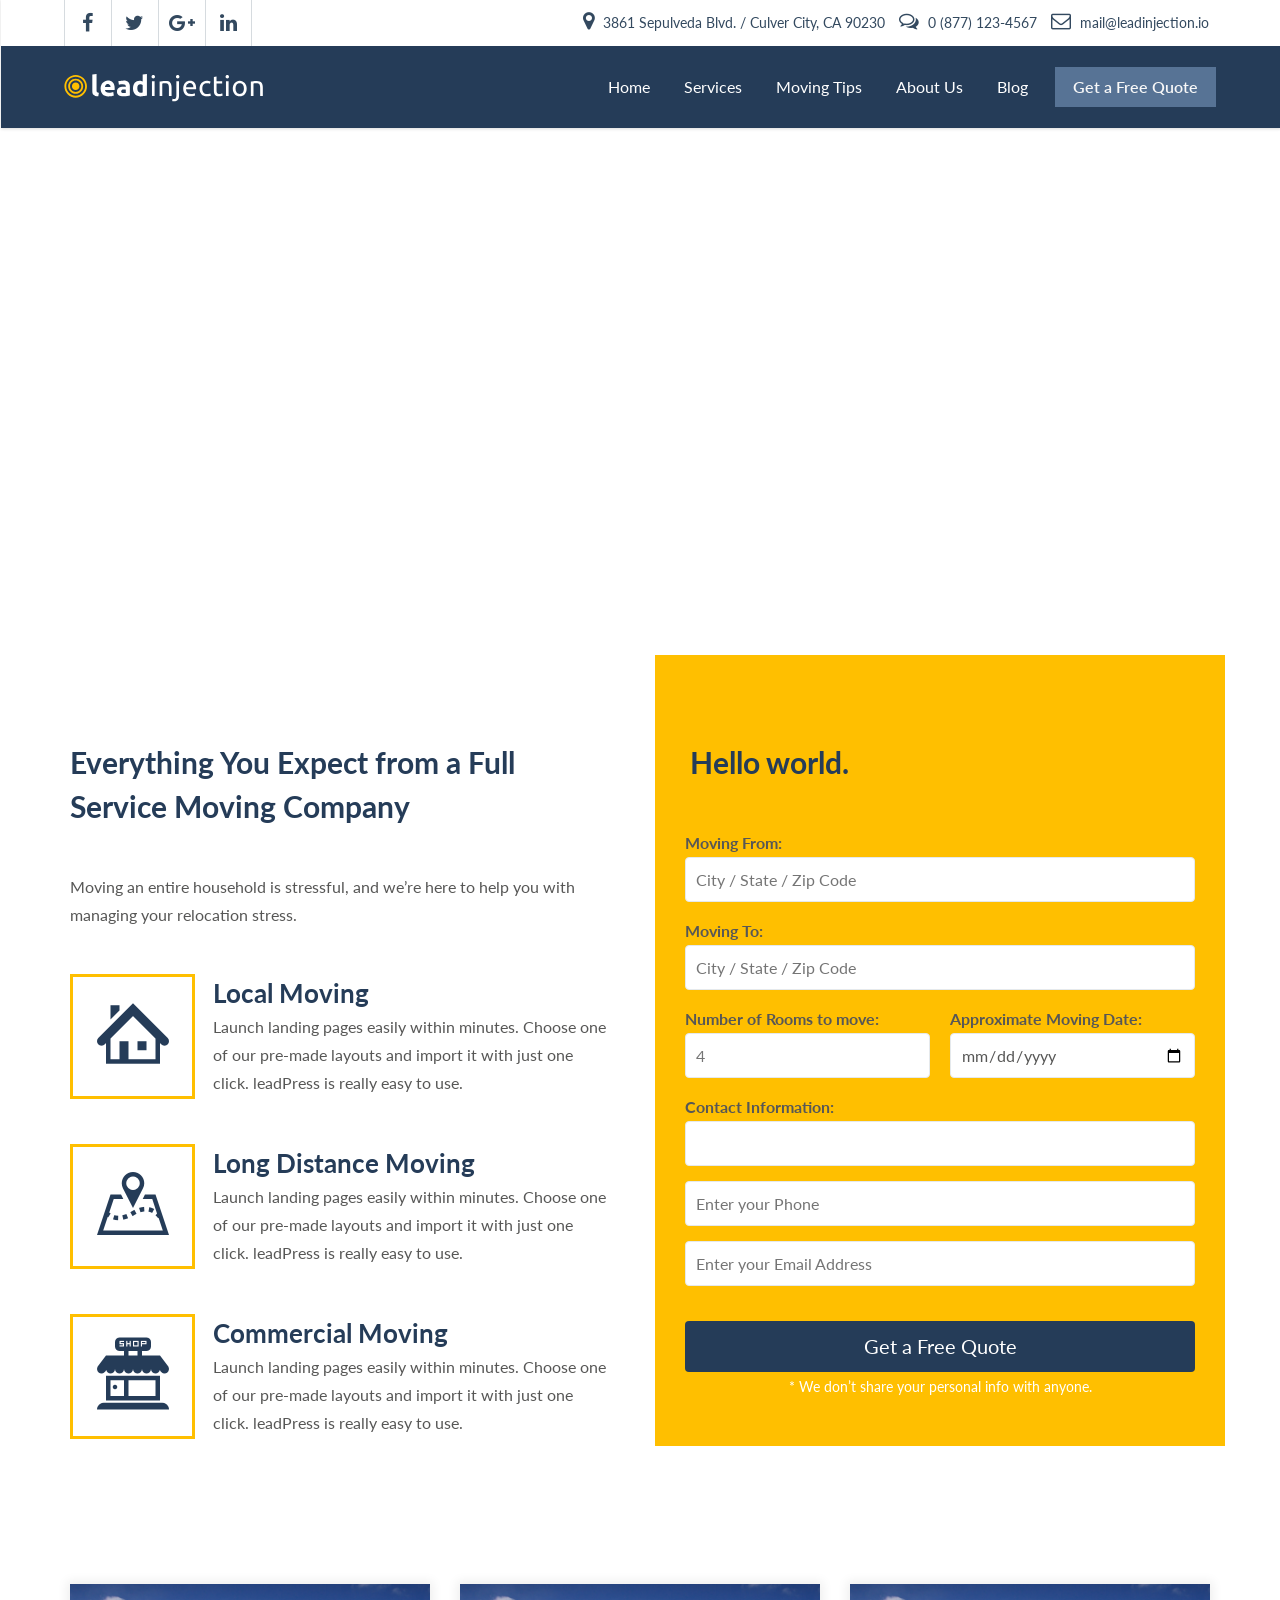
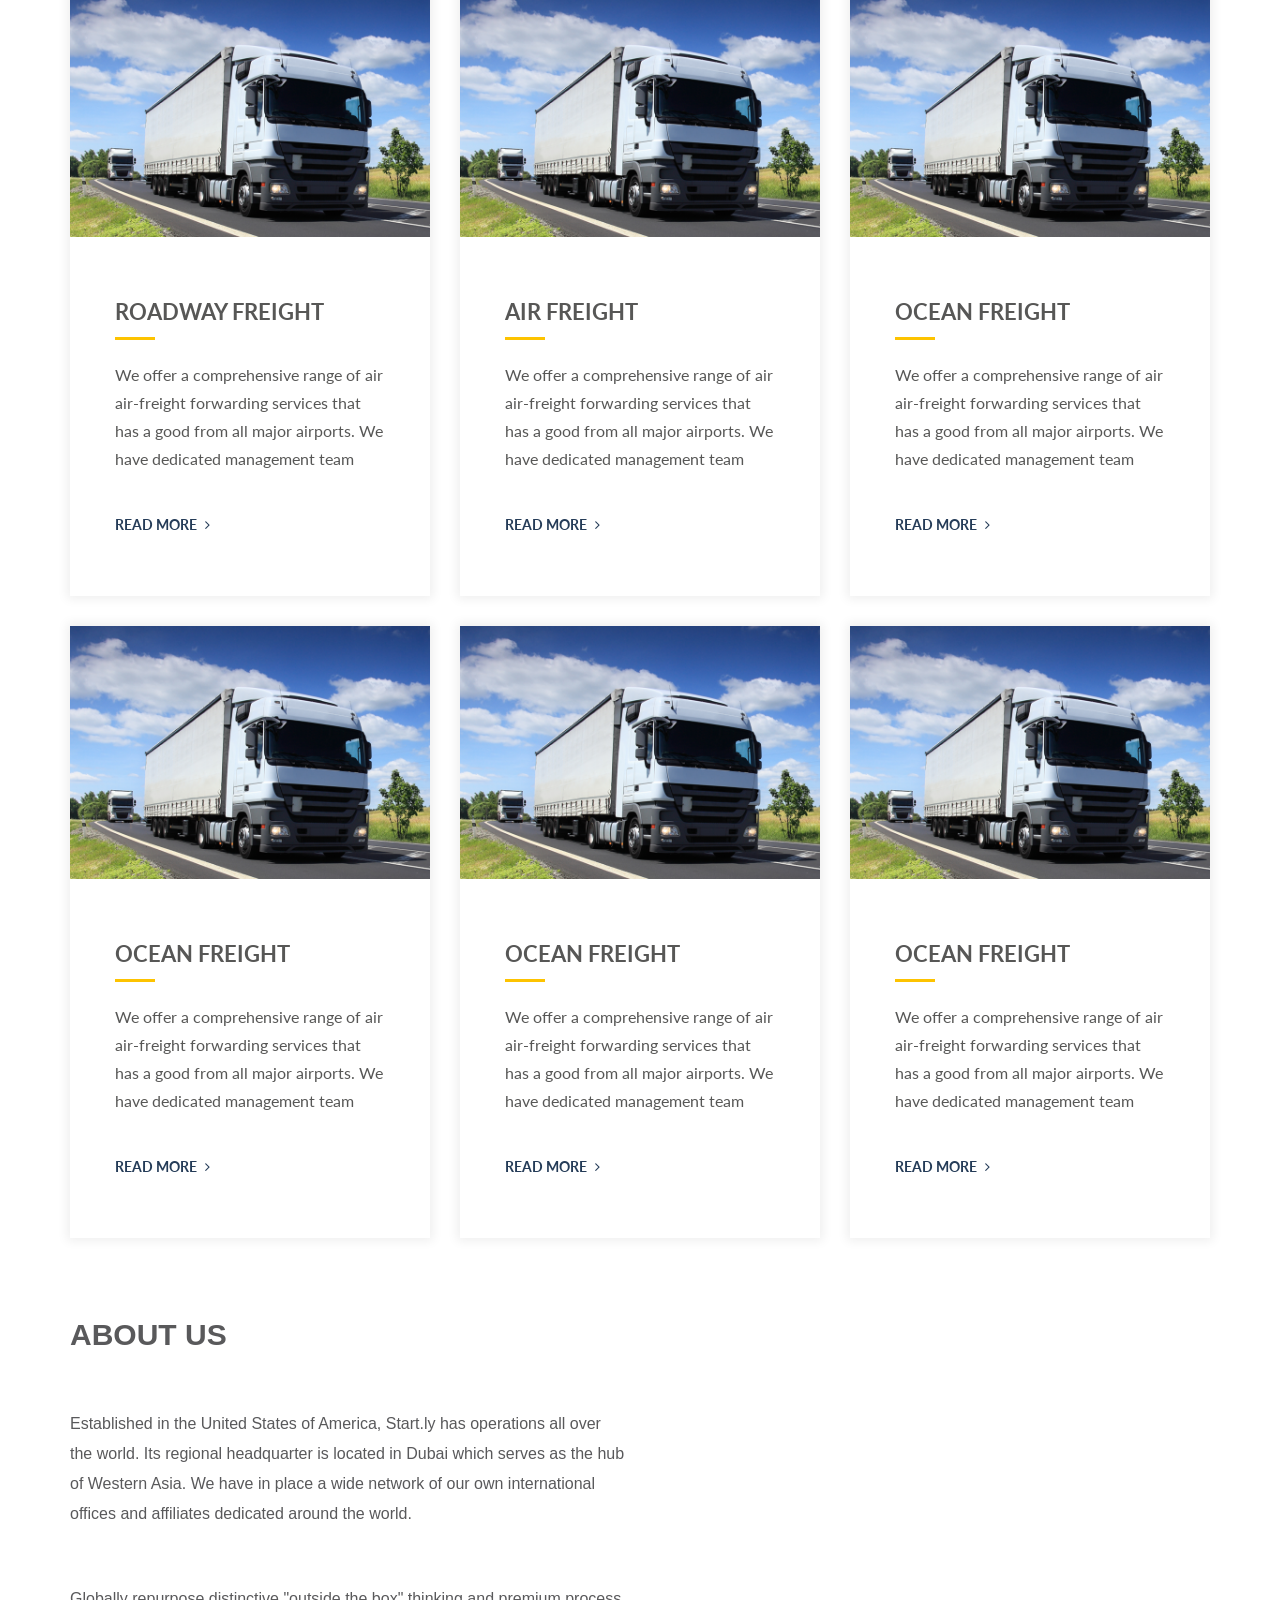
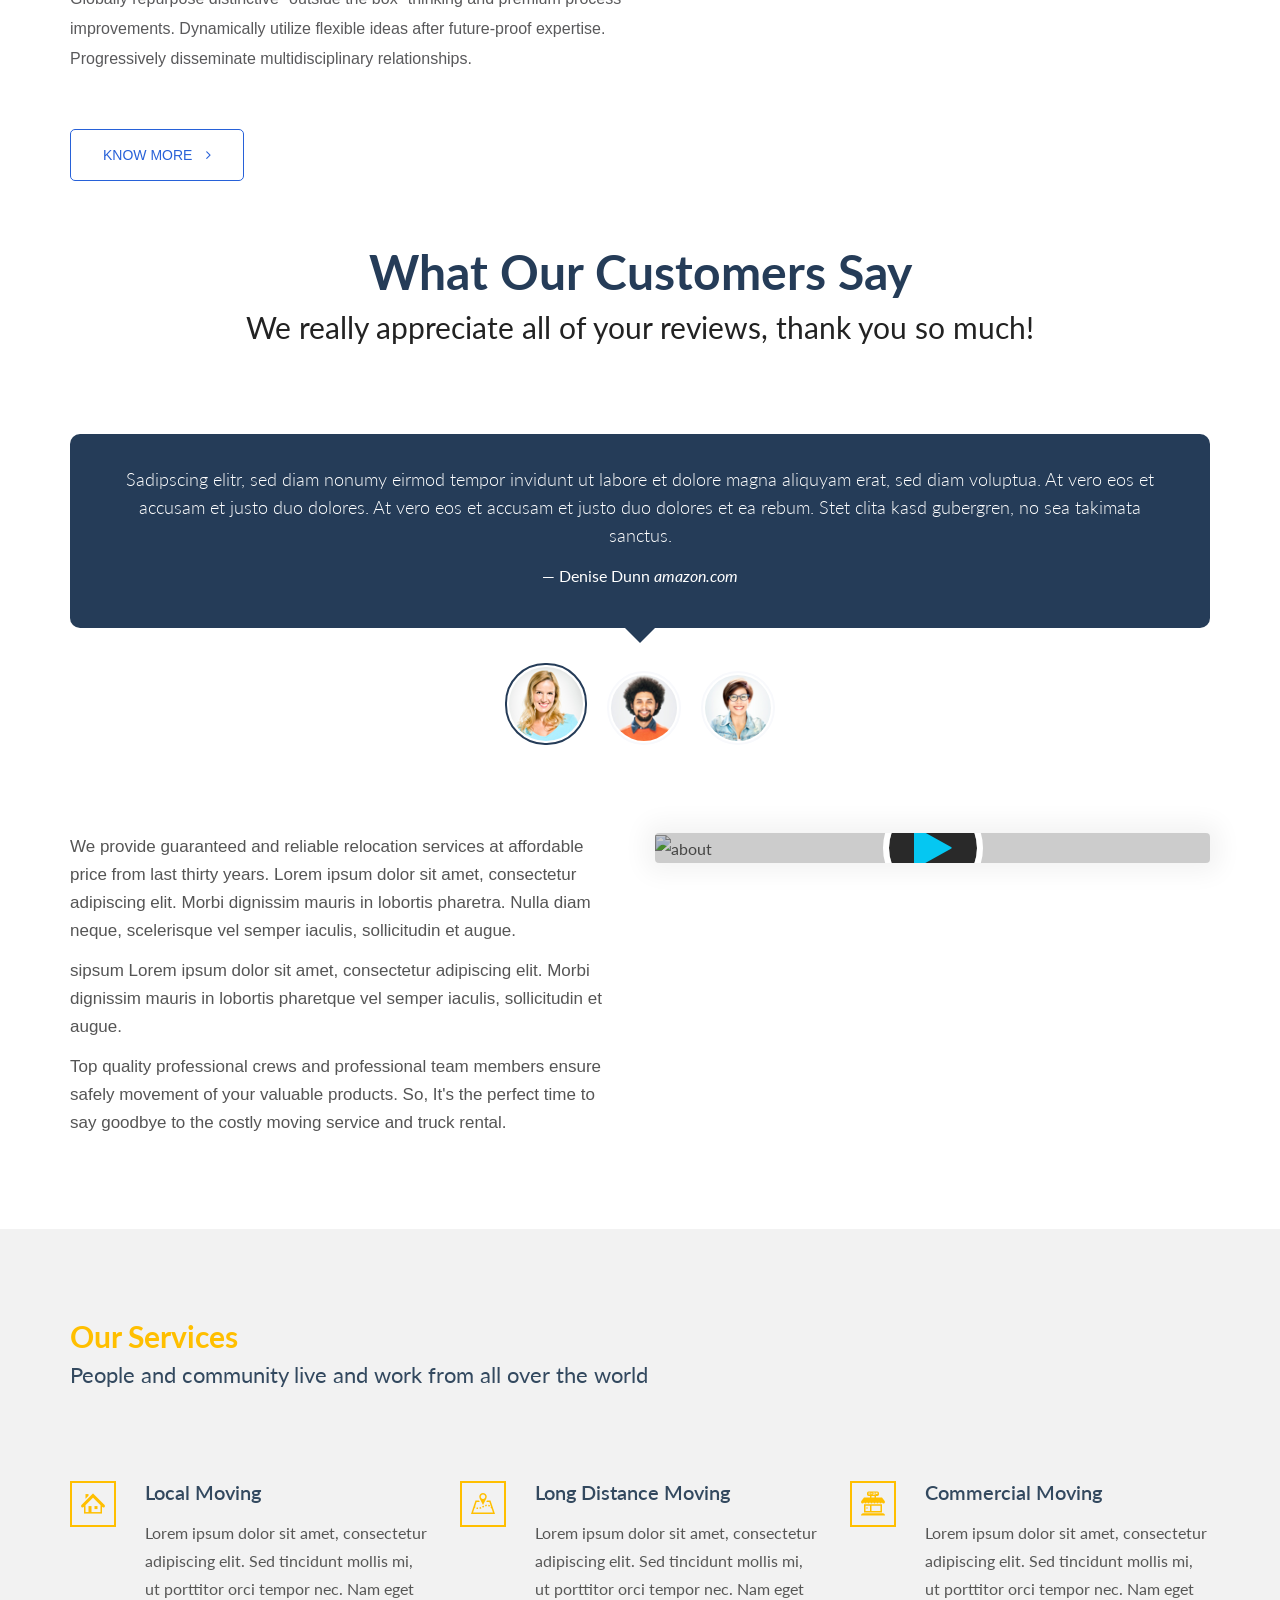
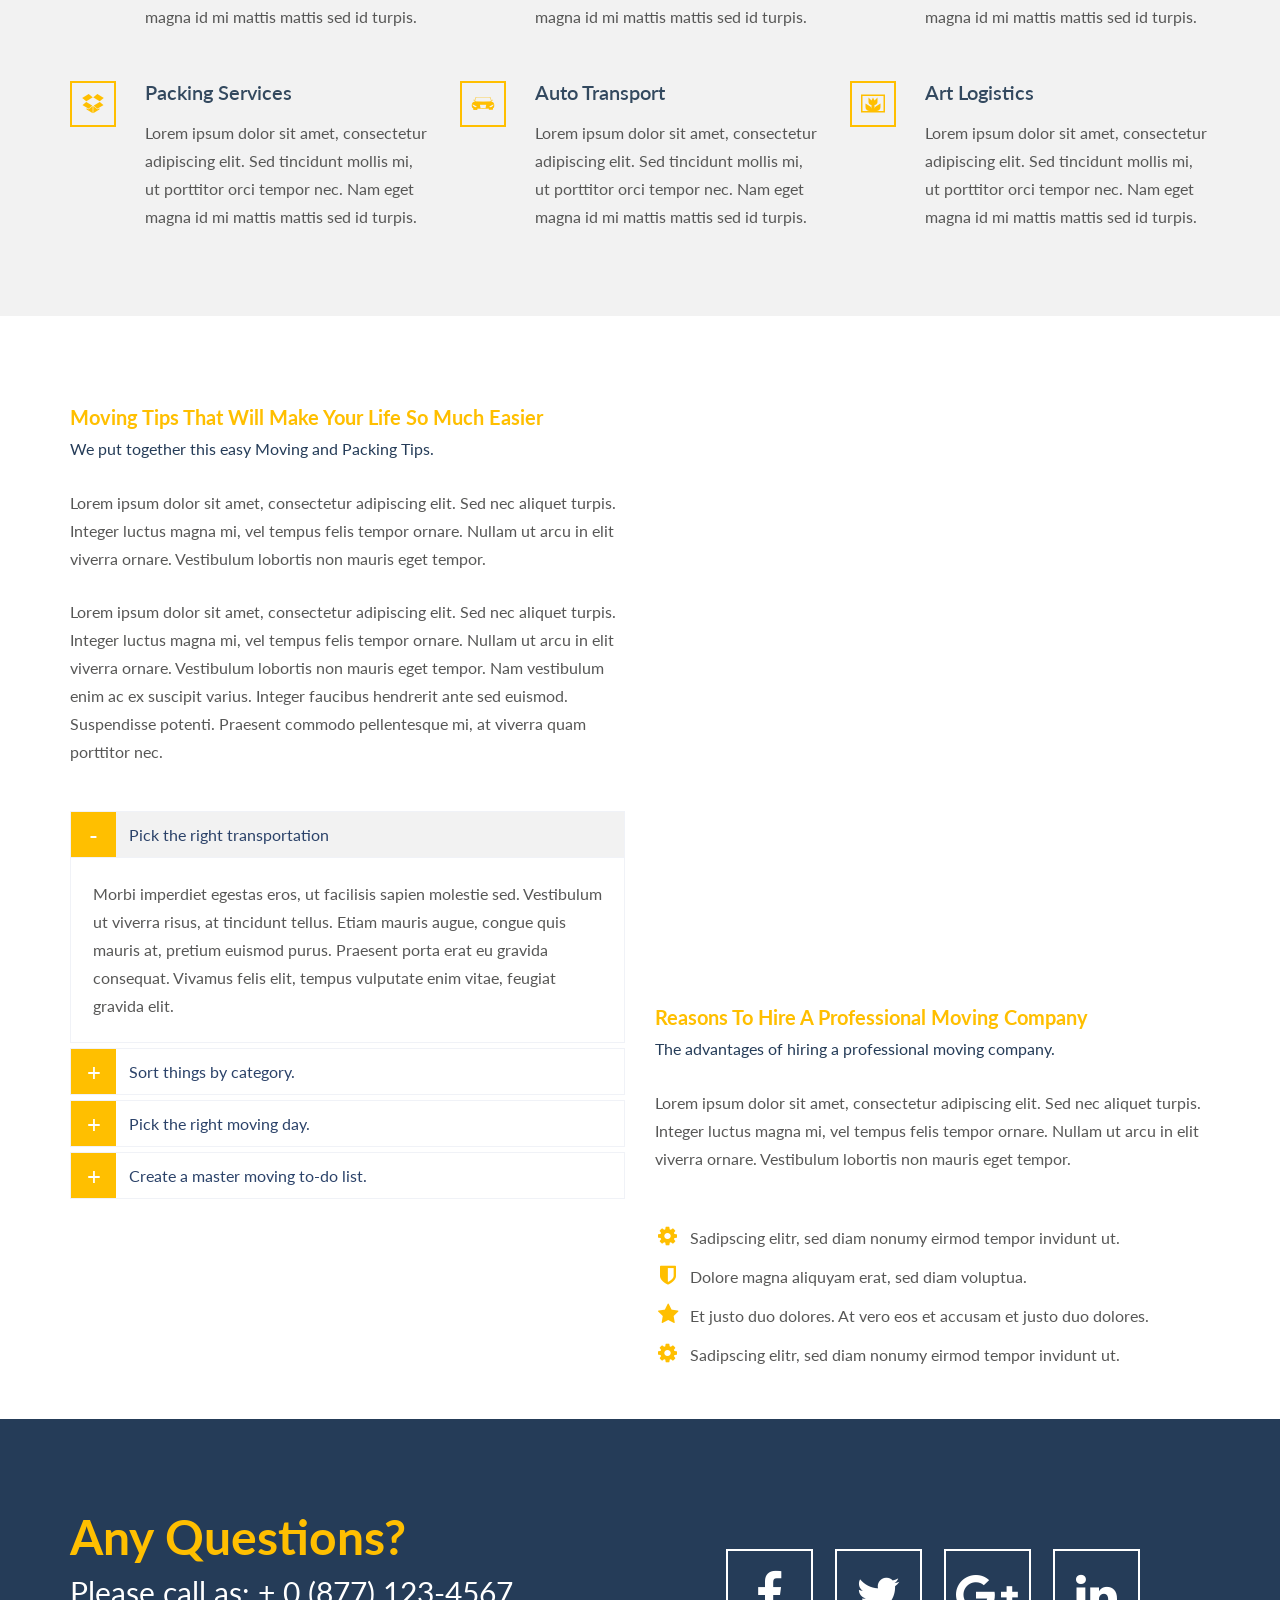
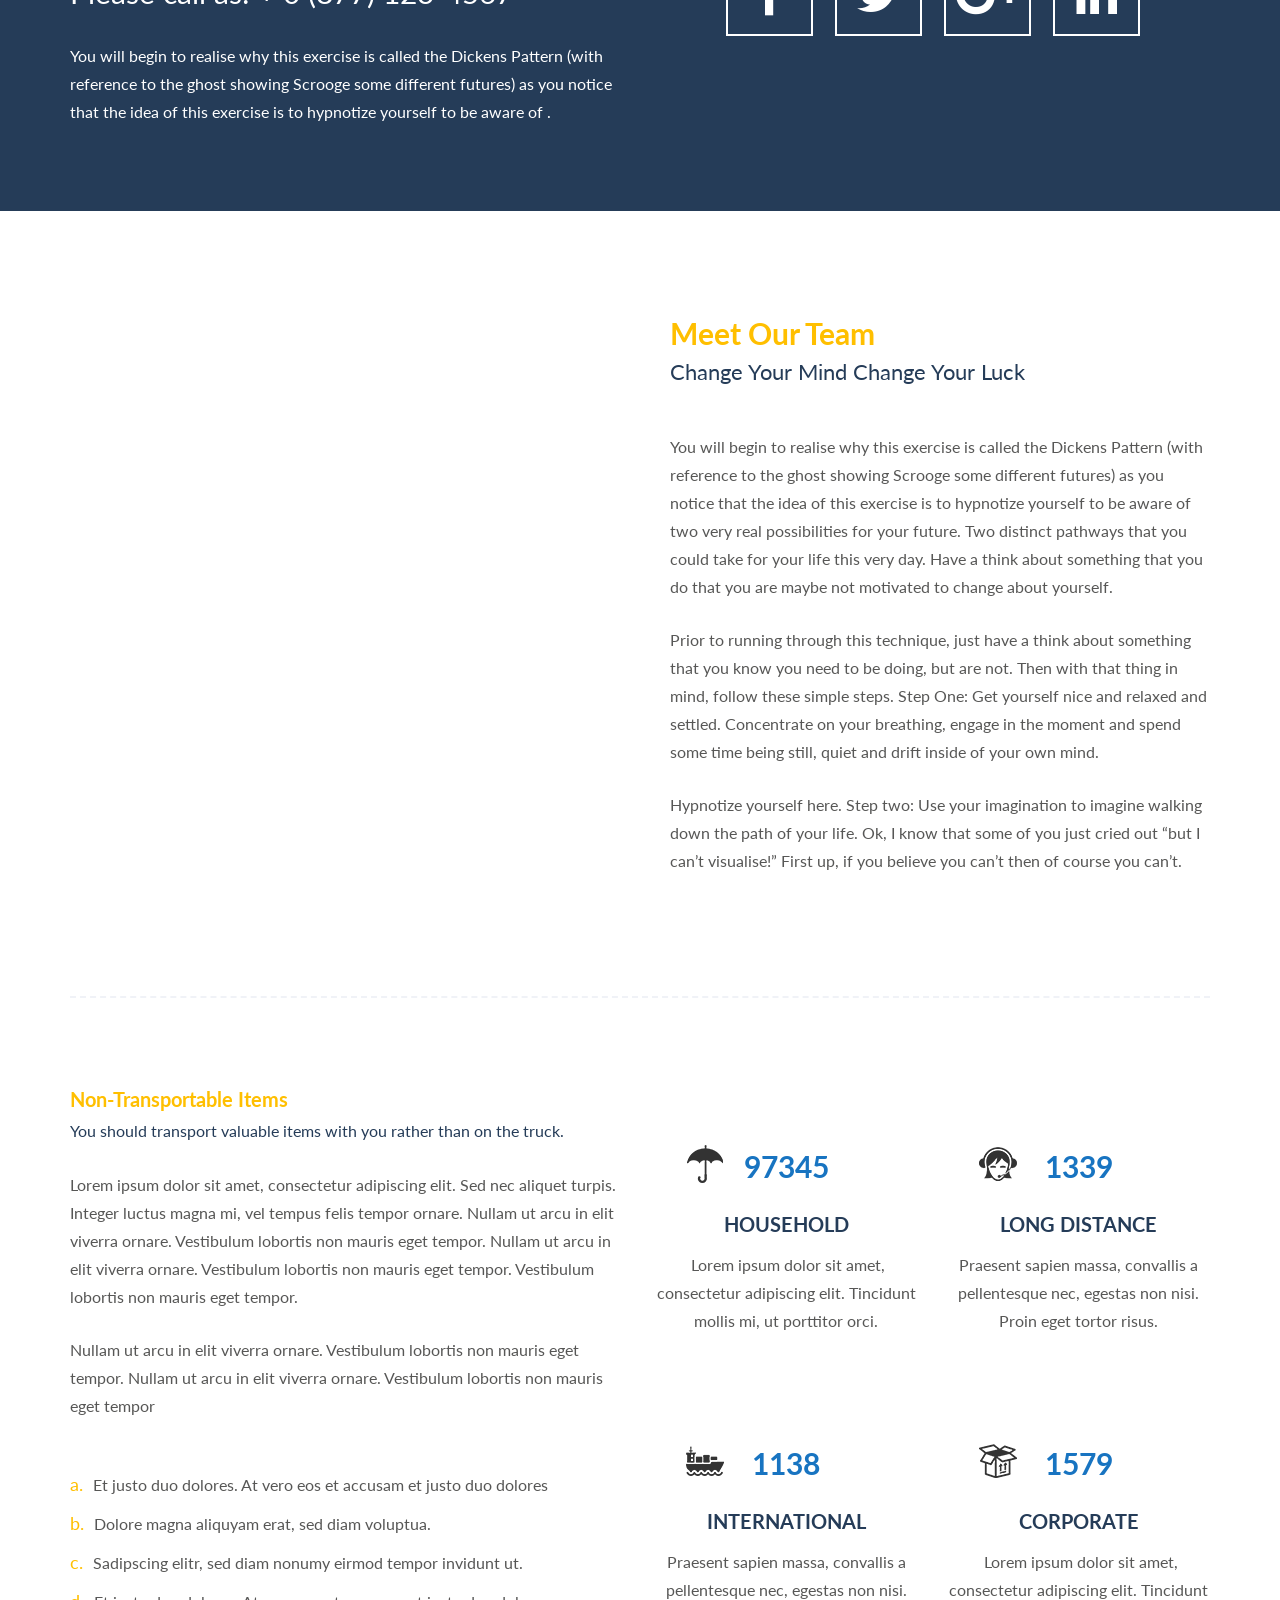
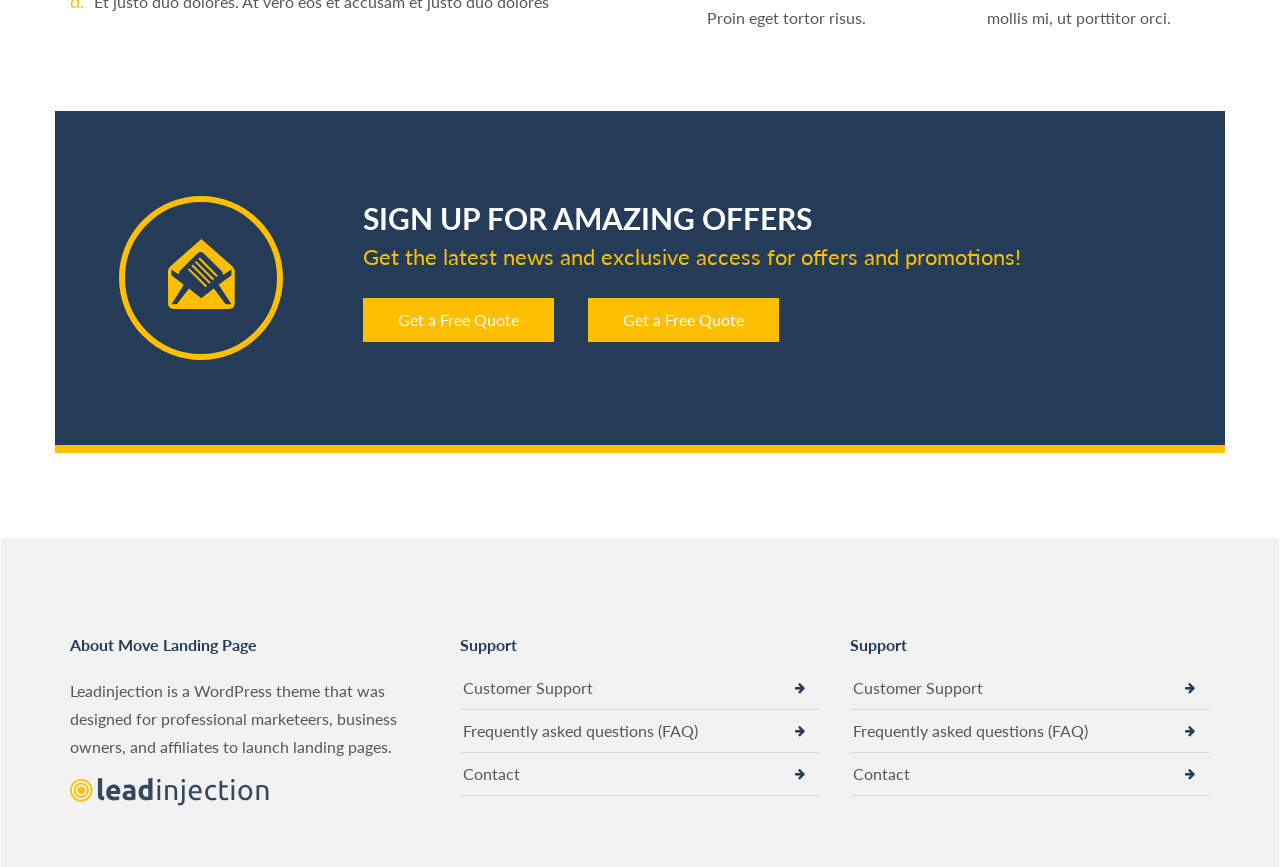
==== commit bcd8dd63: "Merge branch 'master' of https://github.com/salehrabbi/leadinjection" ====
--- a/index.html
+++ b/index.html
@@ -1066,7 +1066,7 @@
 
 
                                                 <h3 id="heading_5a96405901e1b" class="li-heading  left fw-bold         vc_custom_1497289630855">
-                                                    Get your moving company rates professional movers today. </h3>
+                                                   Hello world. </h3>
 
 
 
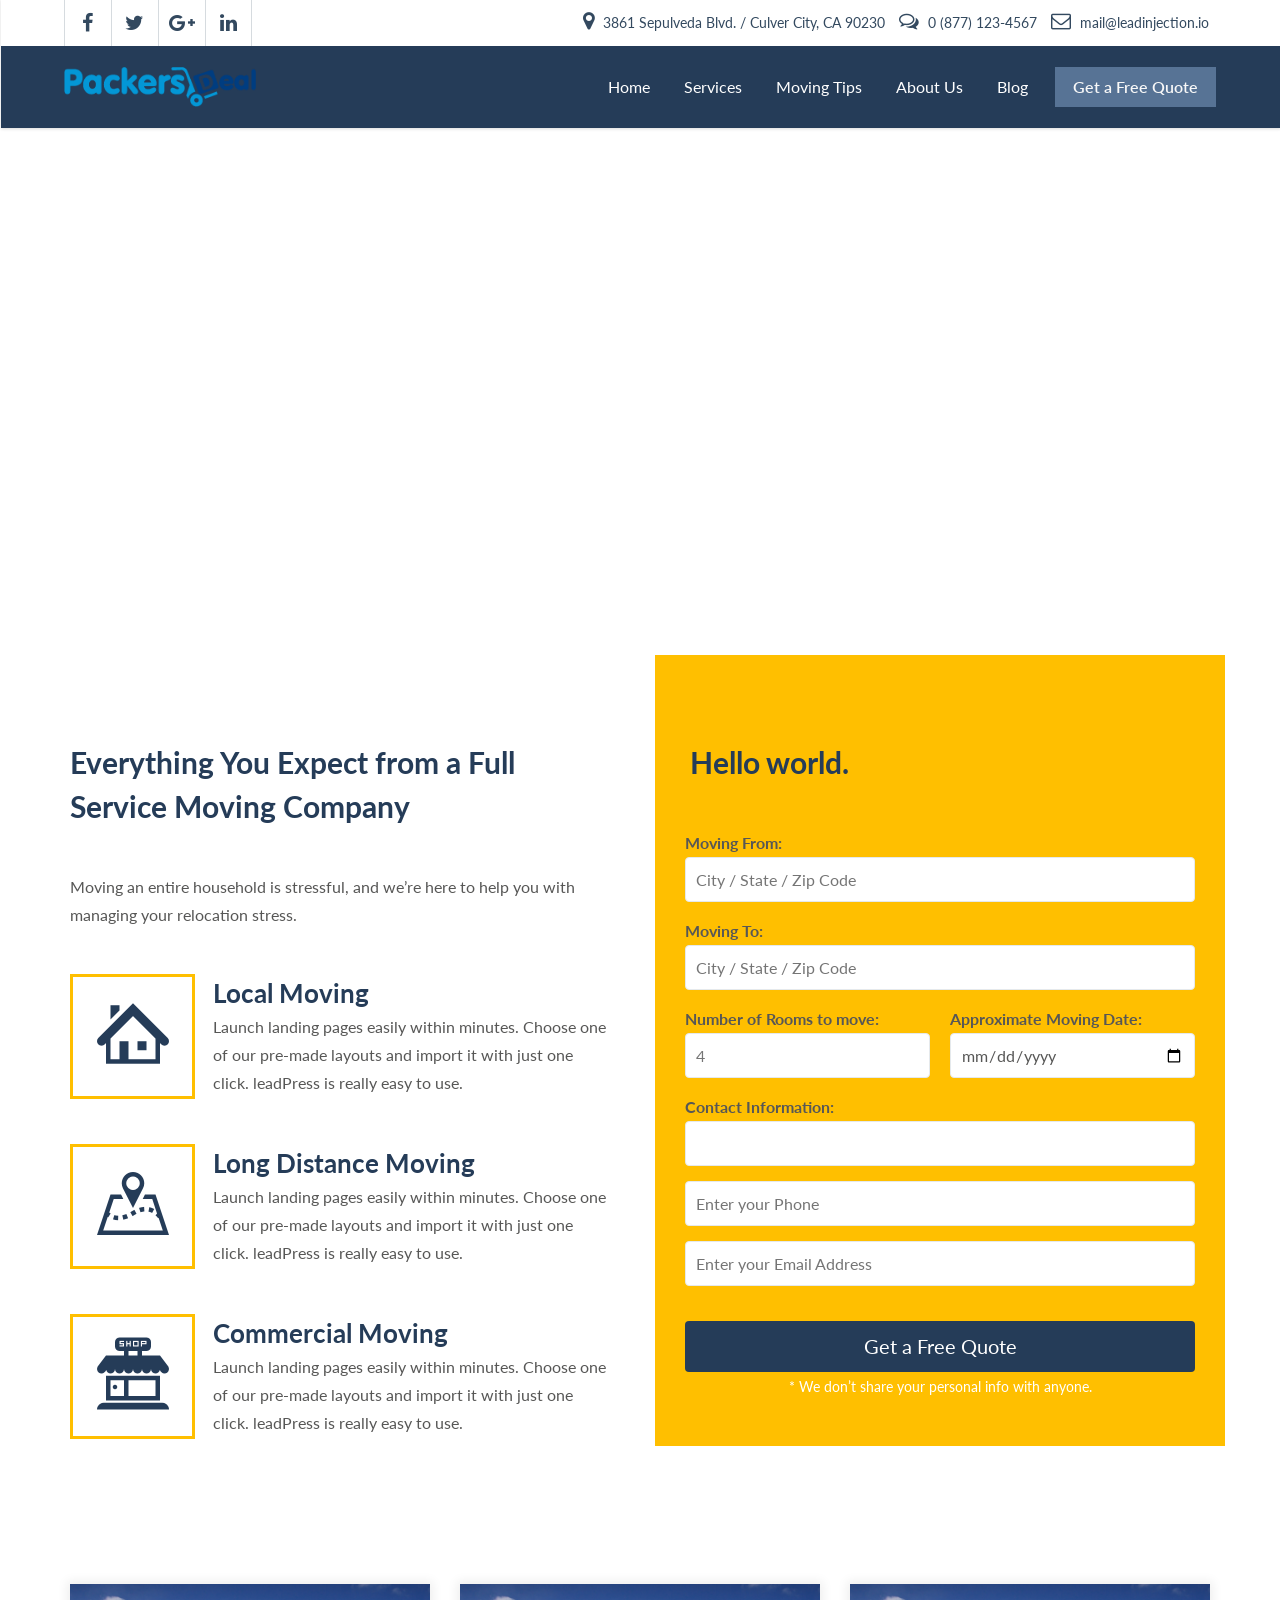
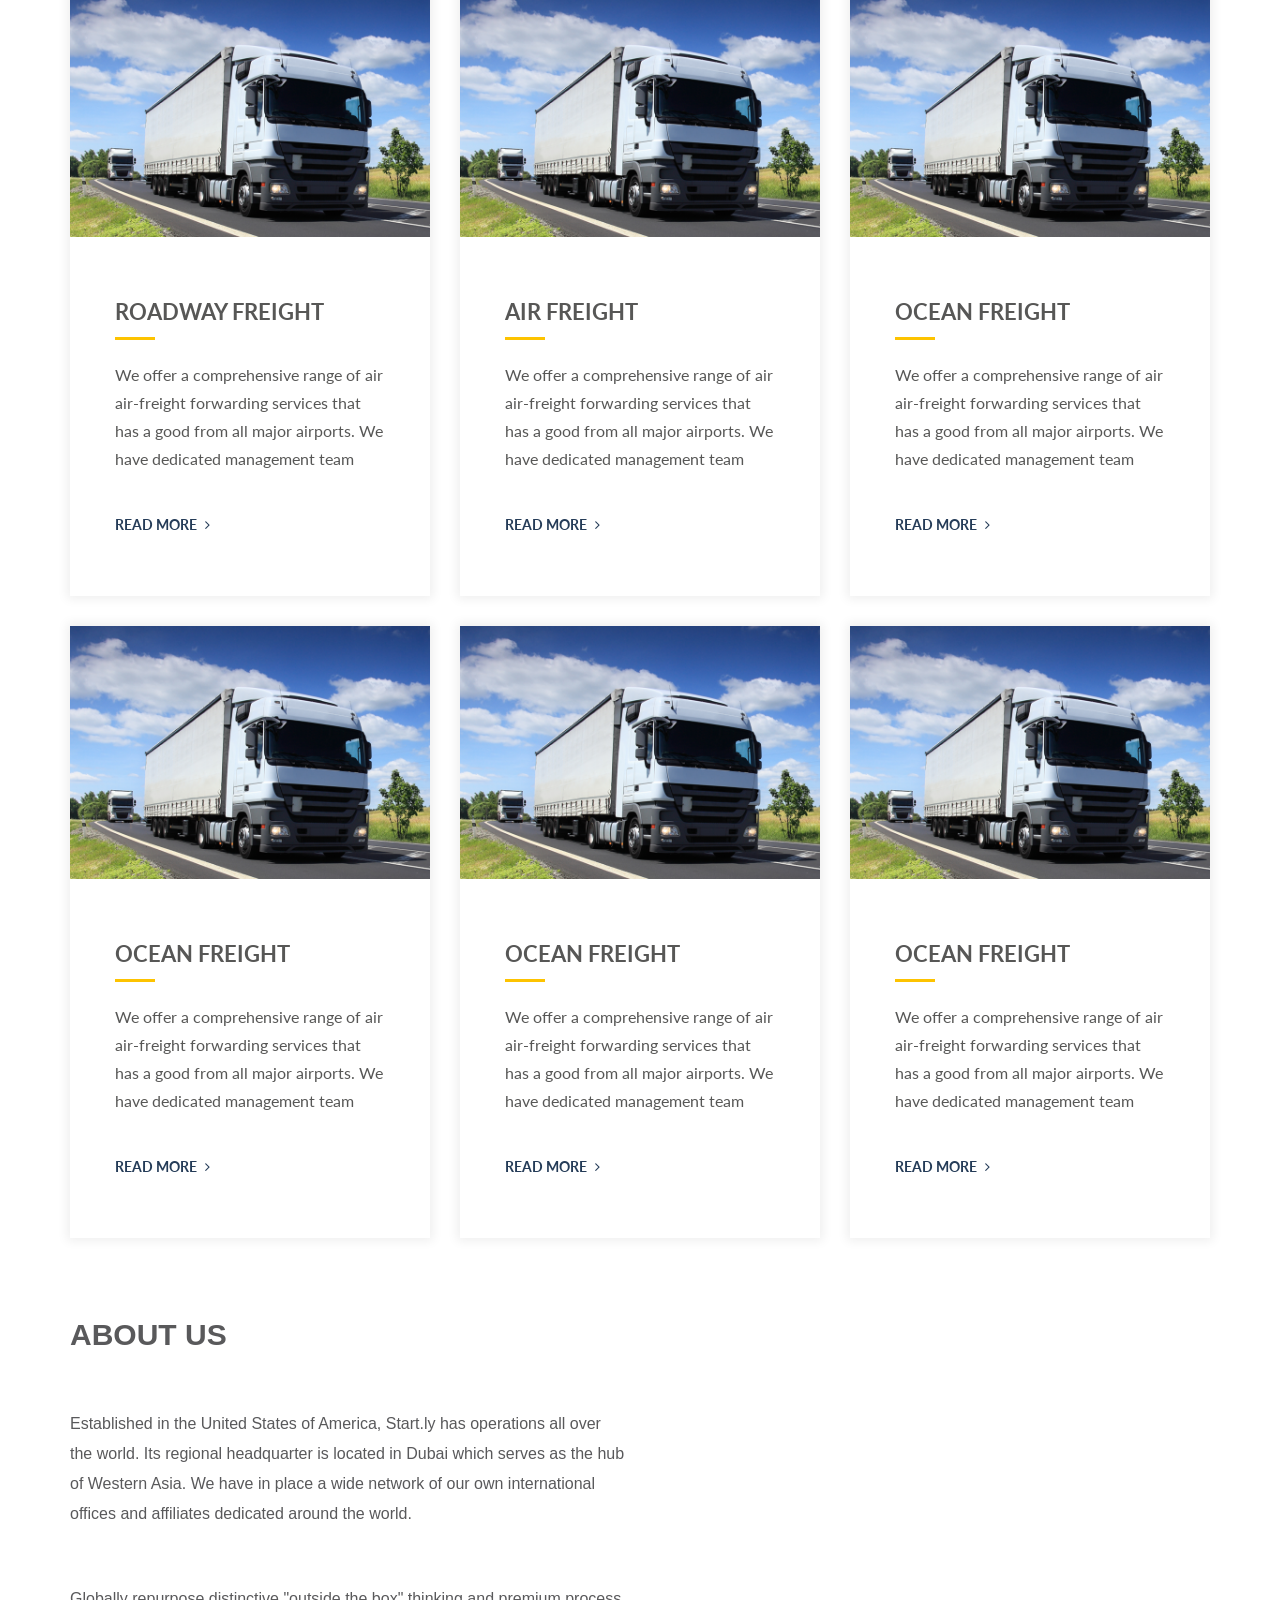
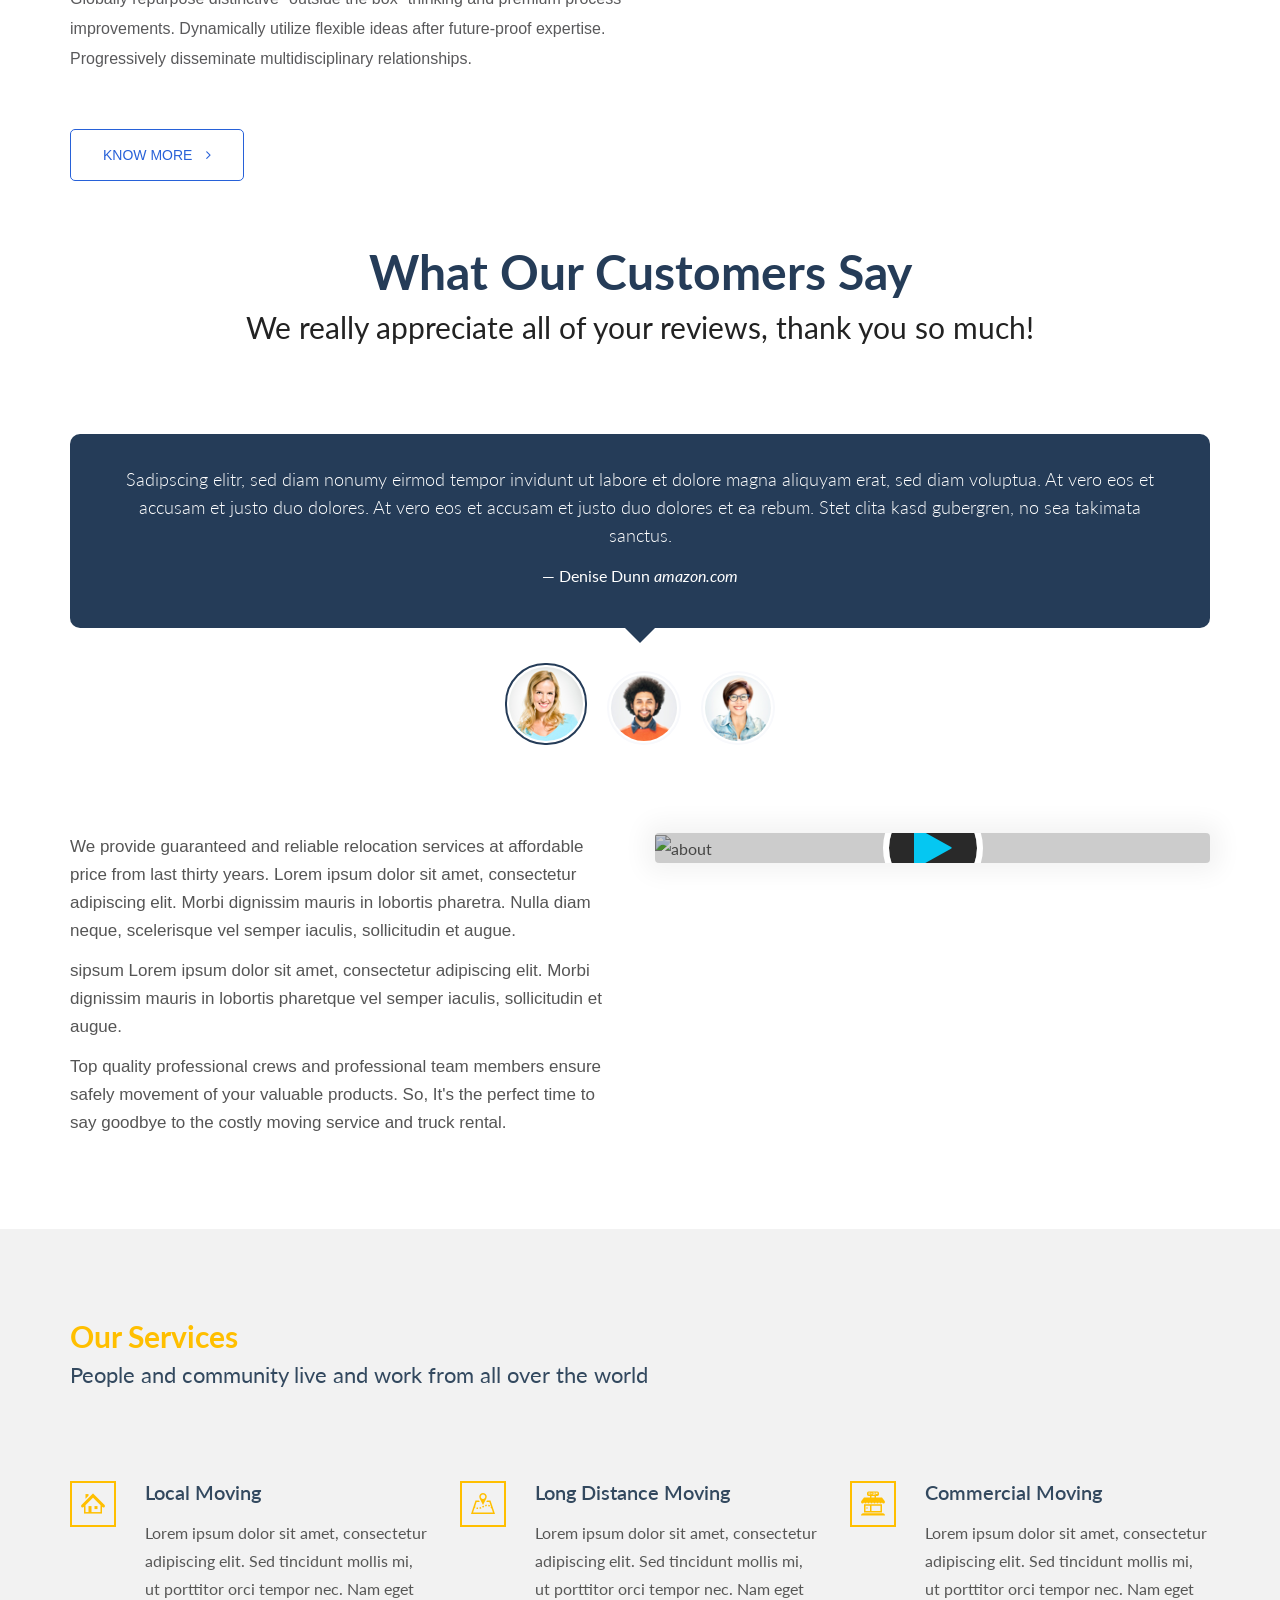
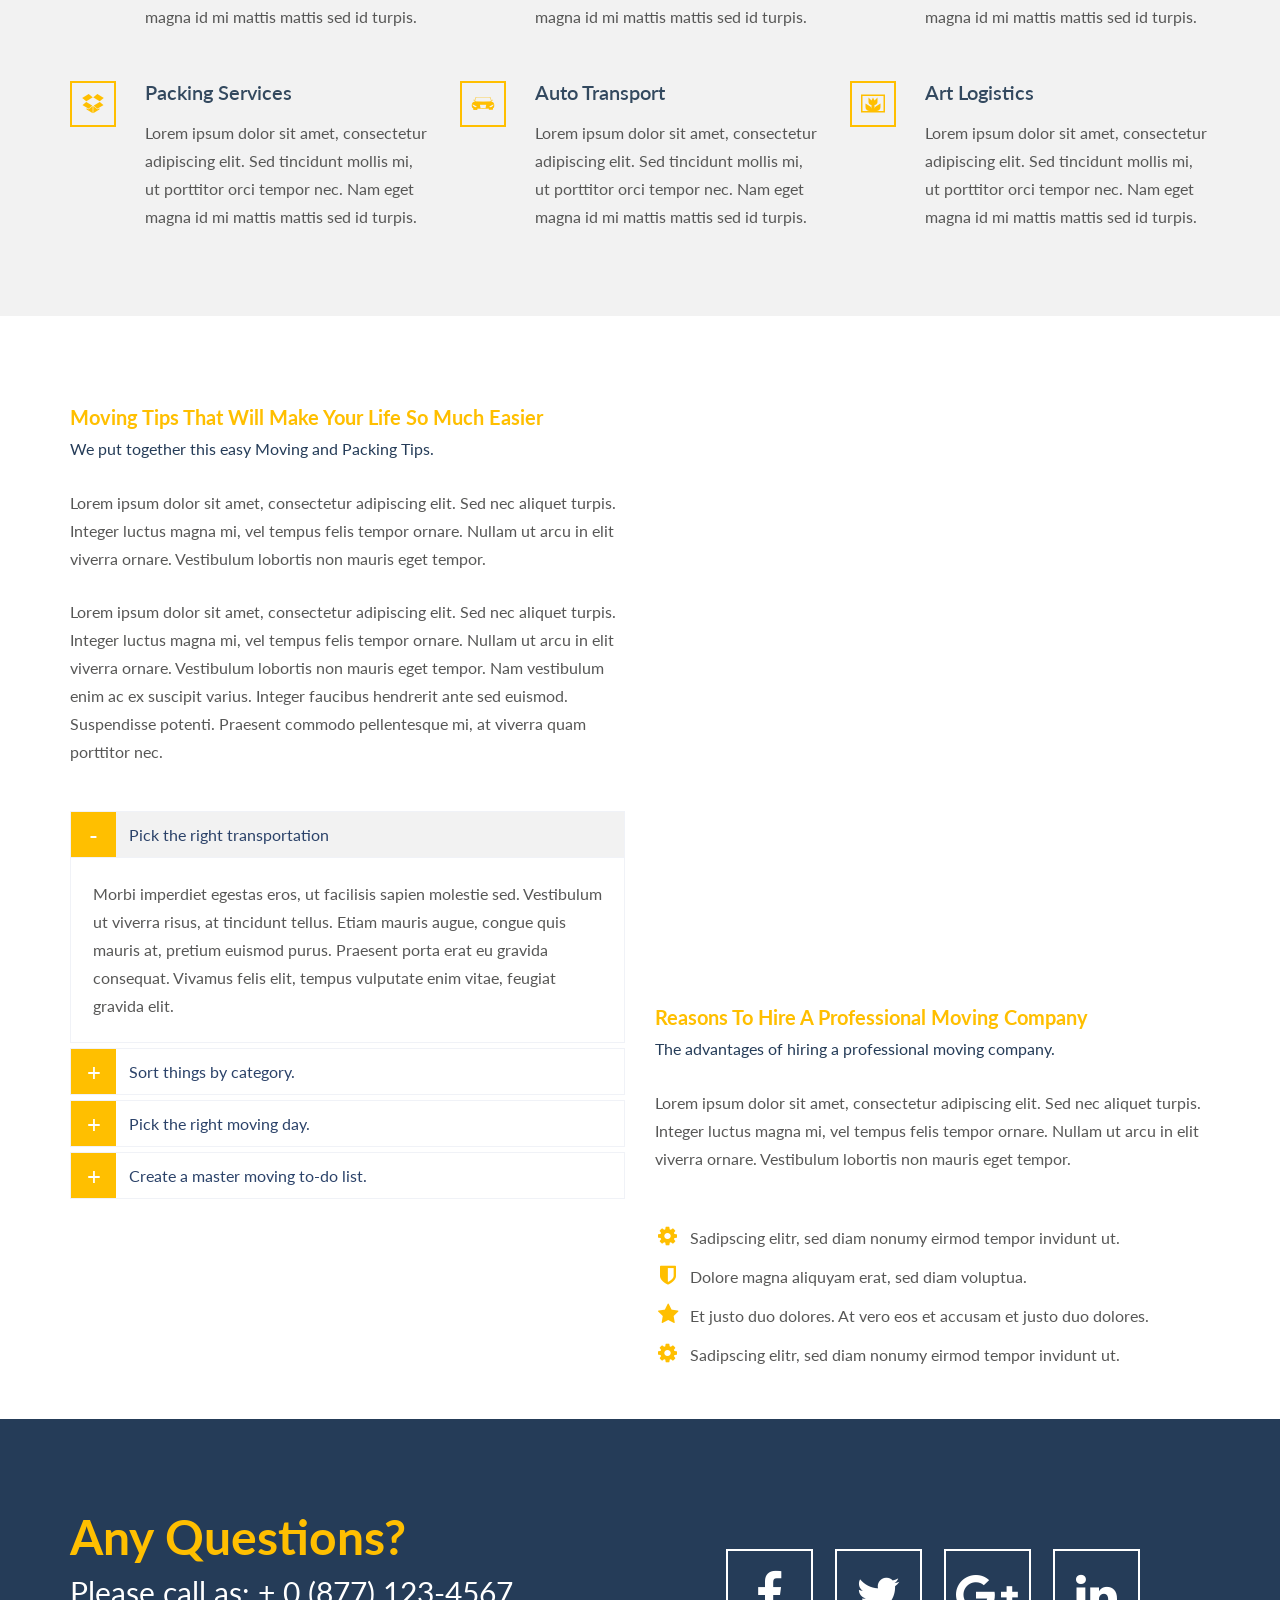
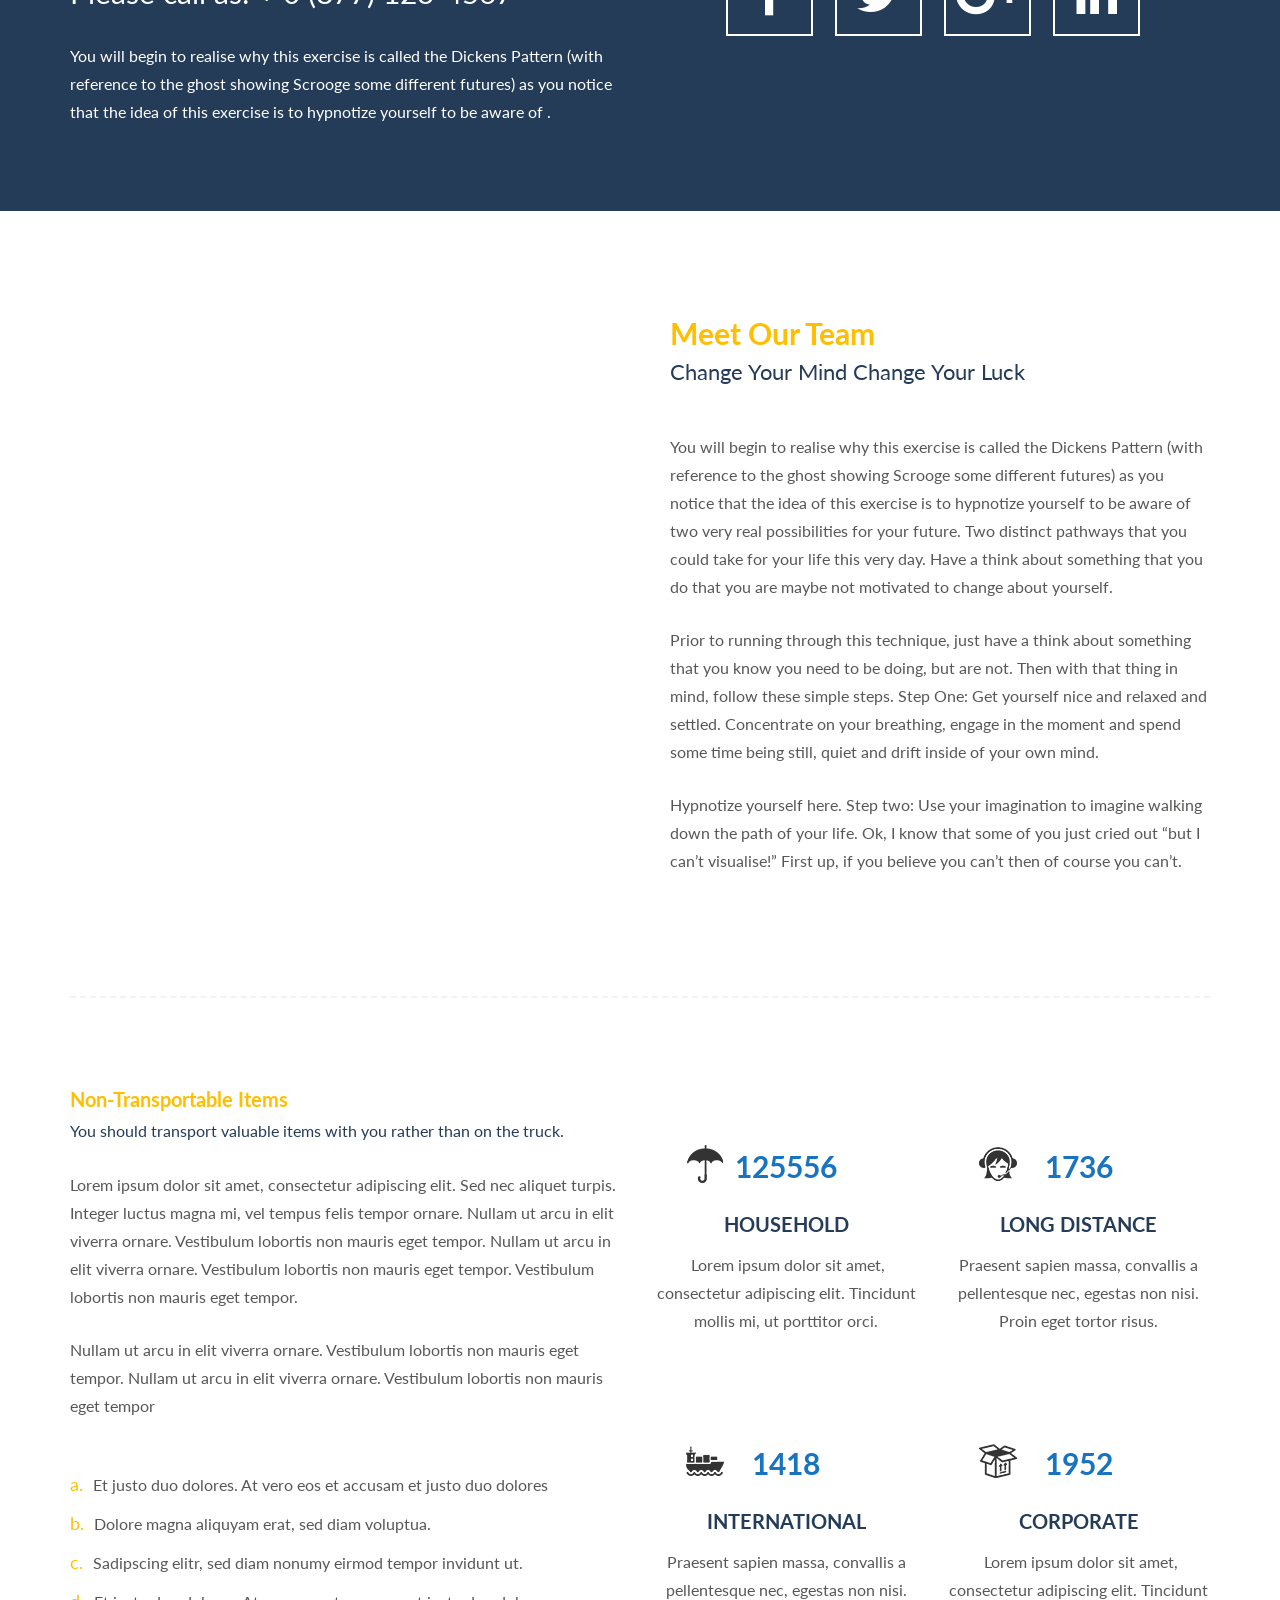
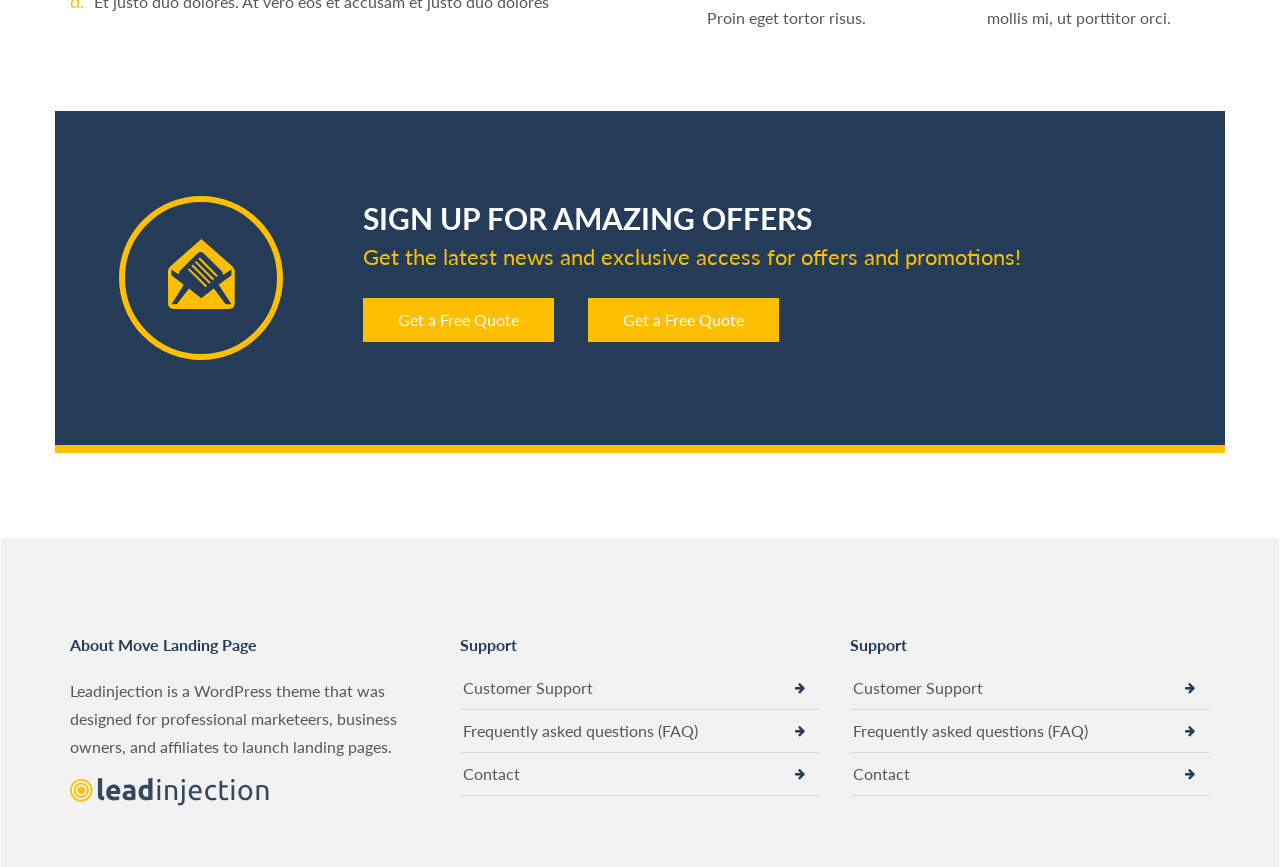
==== commit 4c8b3901: "change logo" ====
--- a/index.html
+++ b/index.html
@@ -615,8 +615,8 @@
                         <!-- class="fullwidth_container" -->
                         <div class="menu_inner">
                             <span class="nav_logo">
-				<a class="logo_link" href="https://leadinjection.io/move" title="Move Landing Page">
-					<img src="move/wp-content/uploads/sites/11/2017/06/nav-logo.svg" alt="Move Landing Page" />
+				<a class="logo_link" href="#" title="Move Landing Page">
+					<img src="move/wp-content/themes/leadinjection/img/logo.png" alt="Move Landing Page" />
 				</a>
 				<a class="mobile_toggle">
 					<span class="mobile_button">
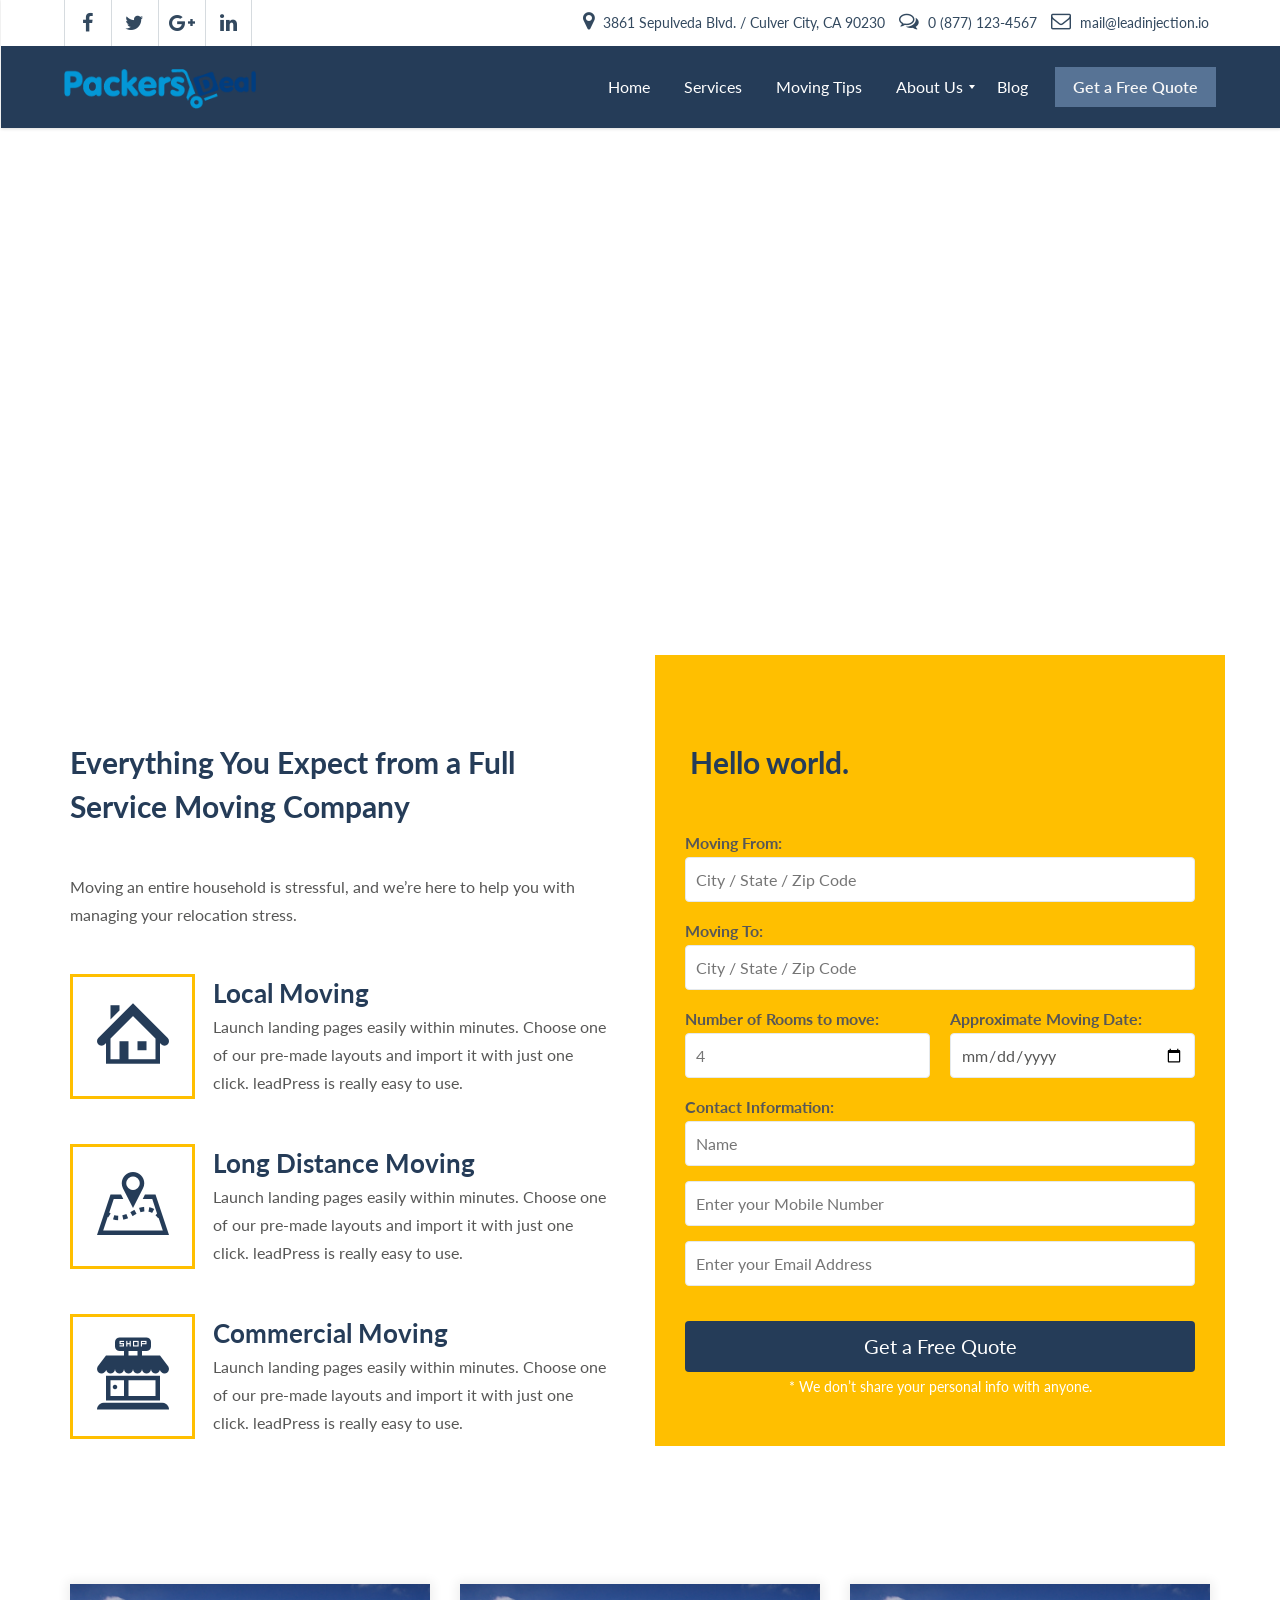
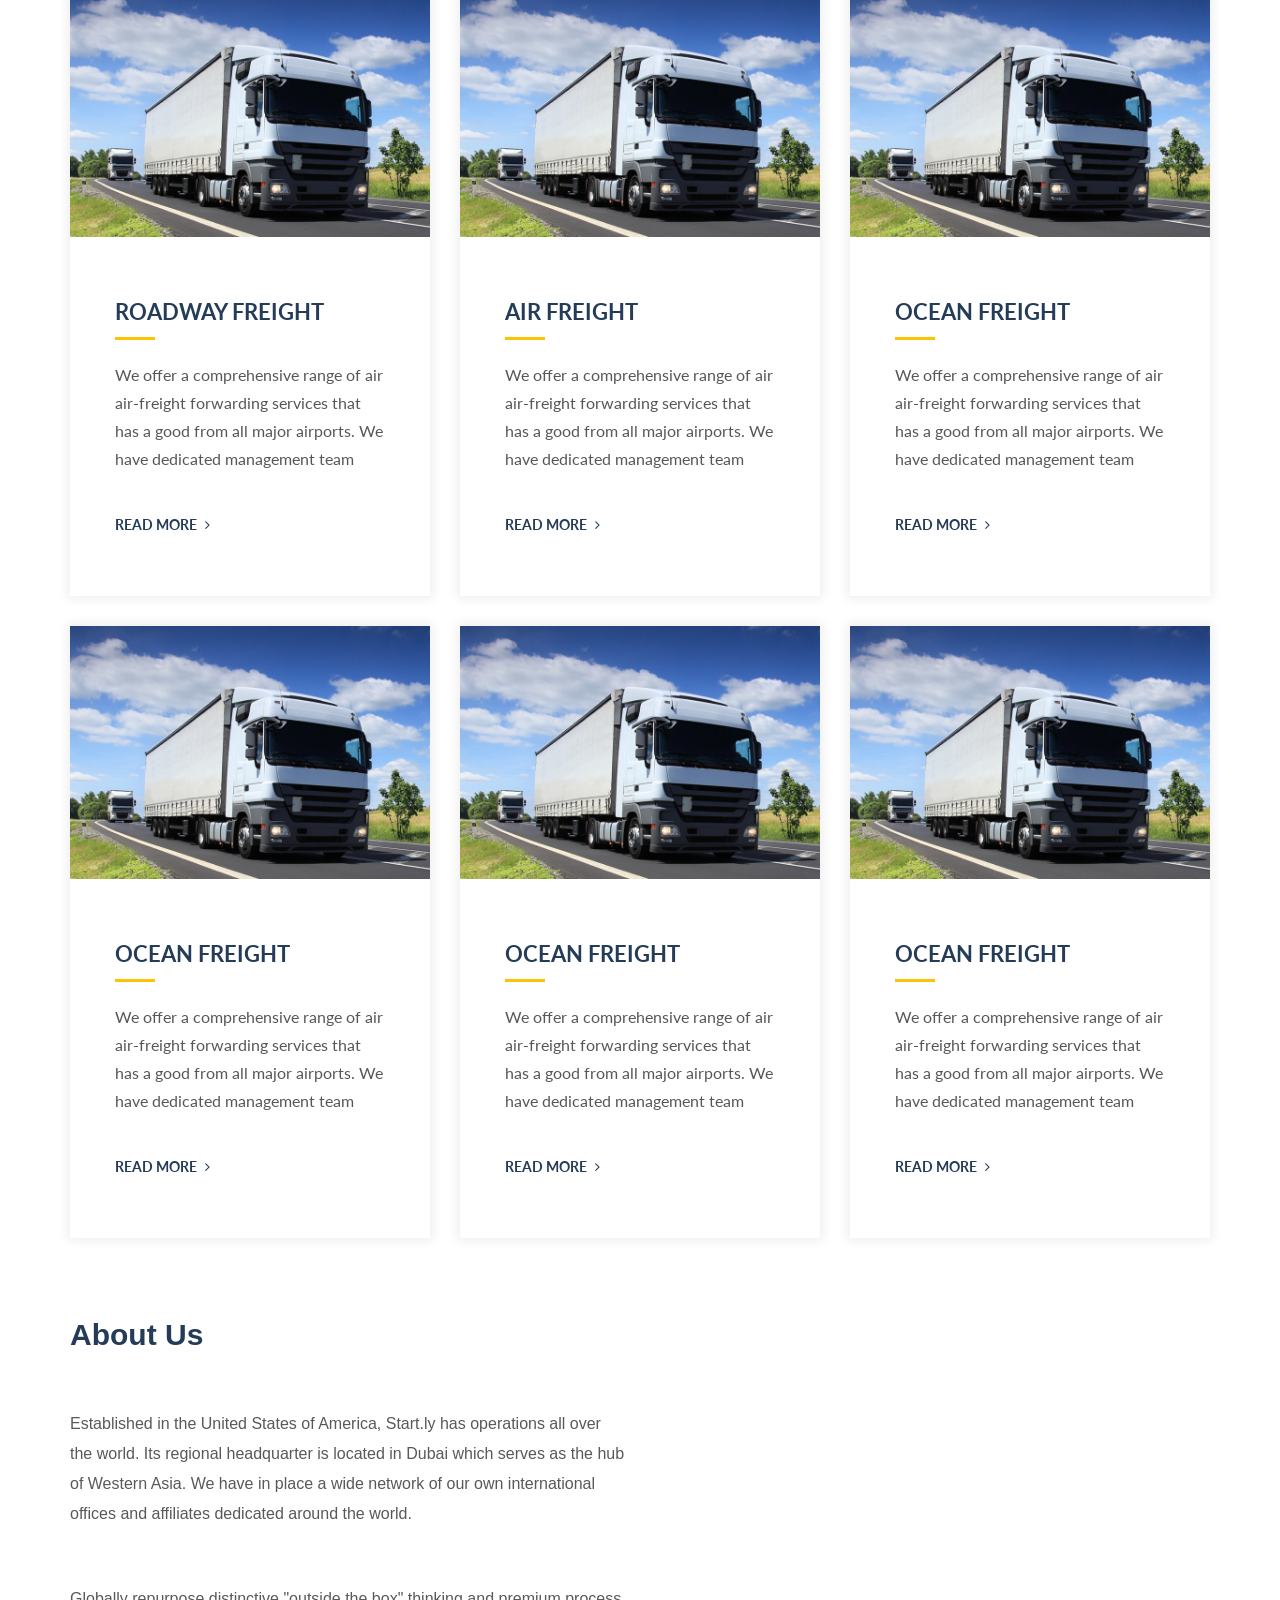
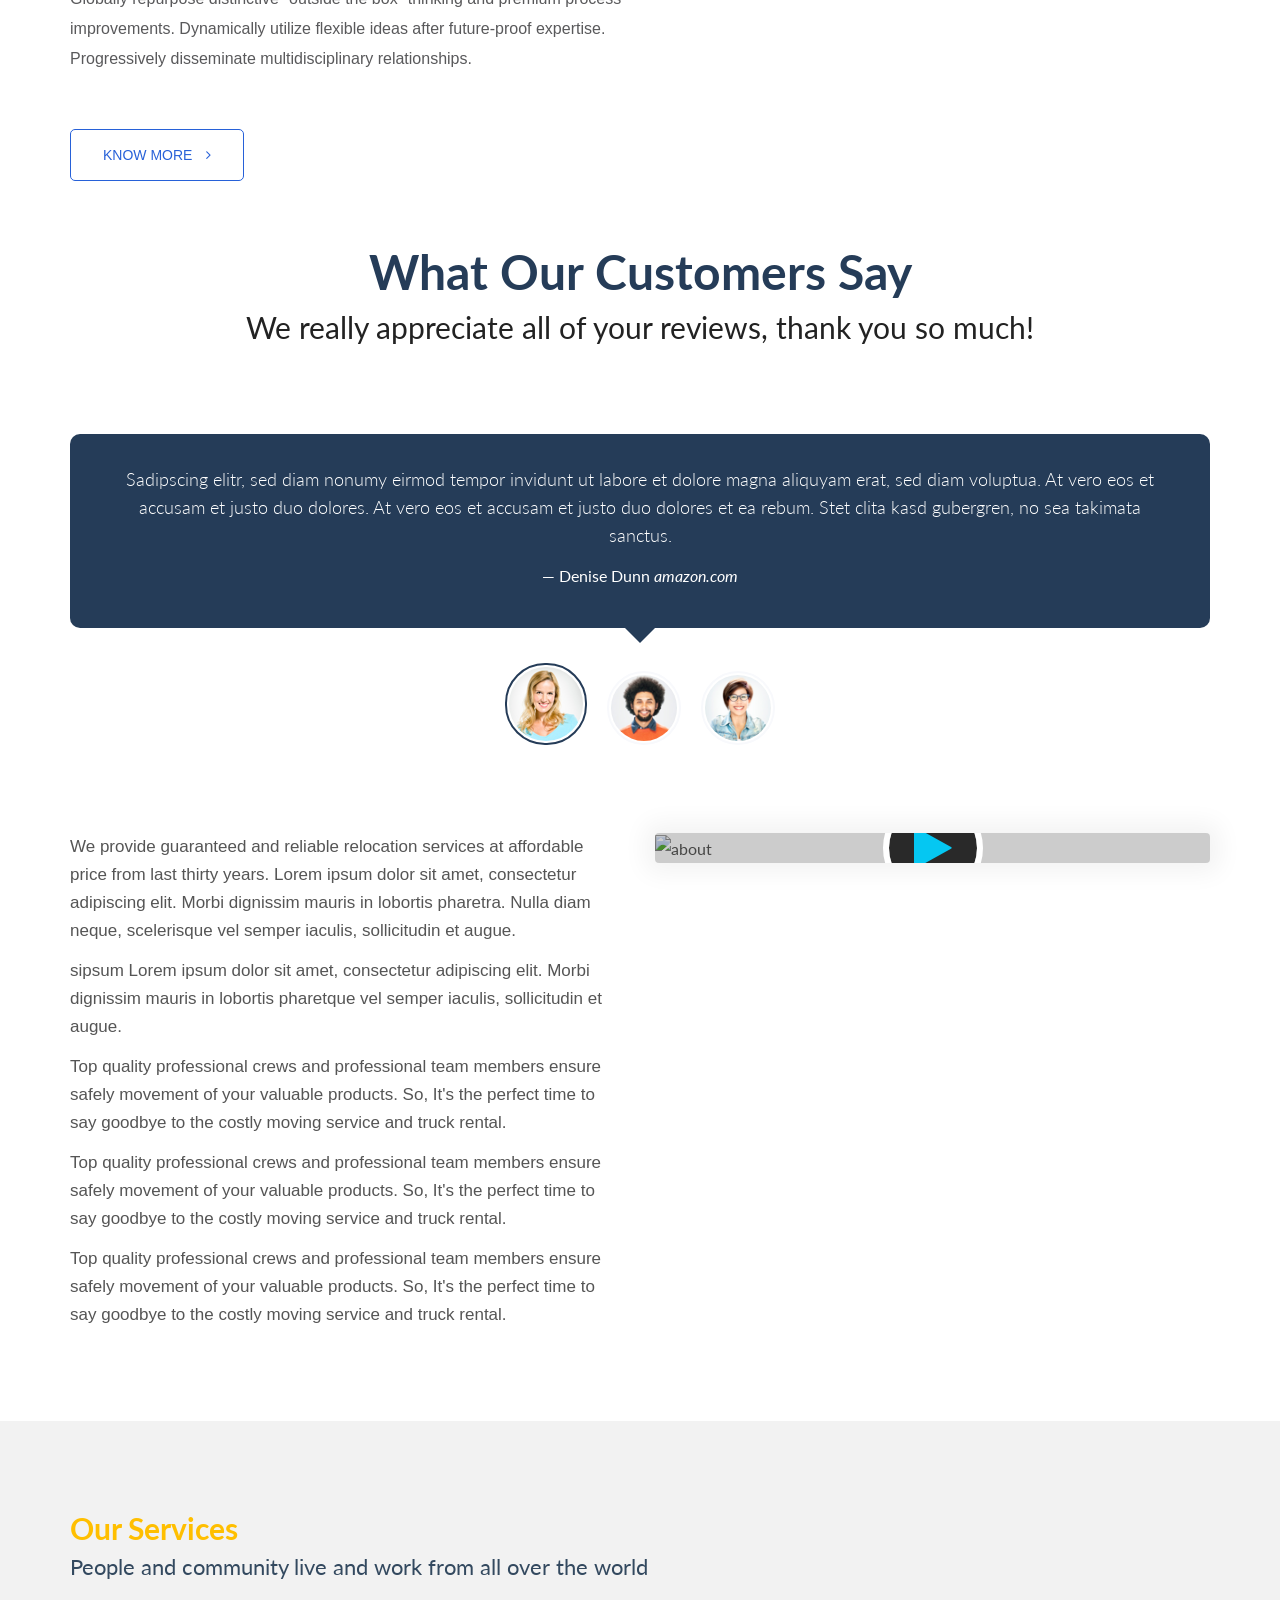
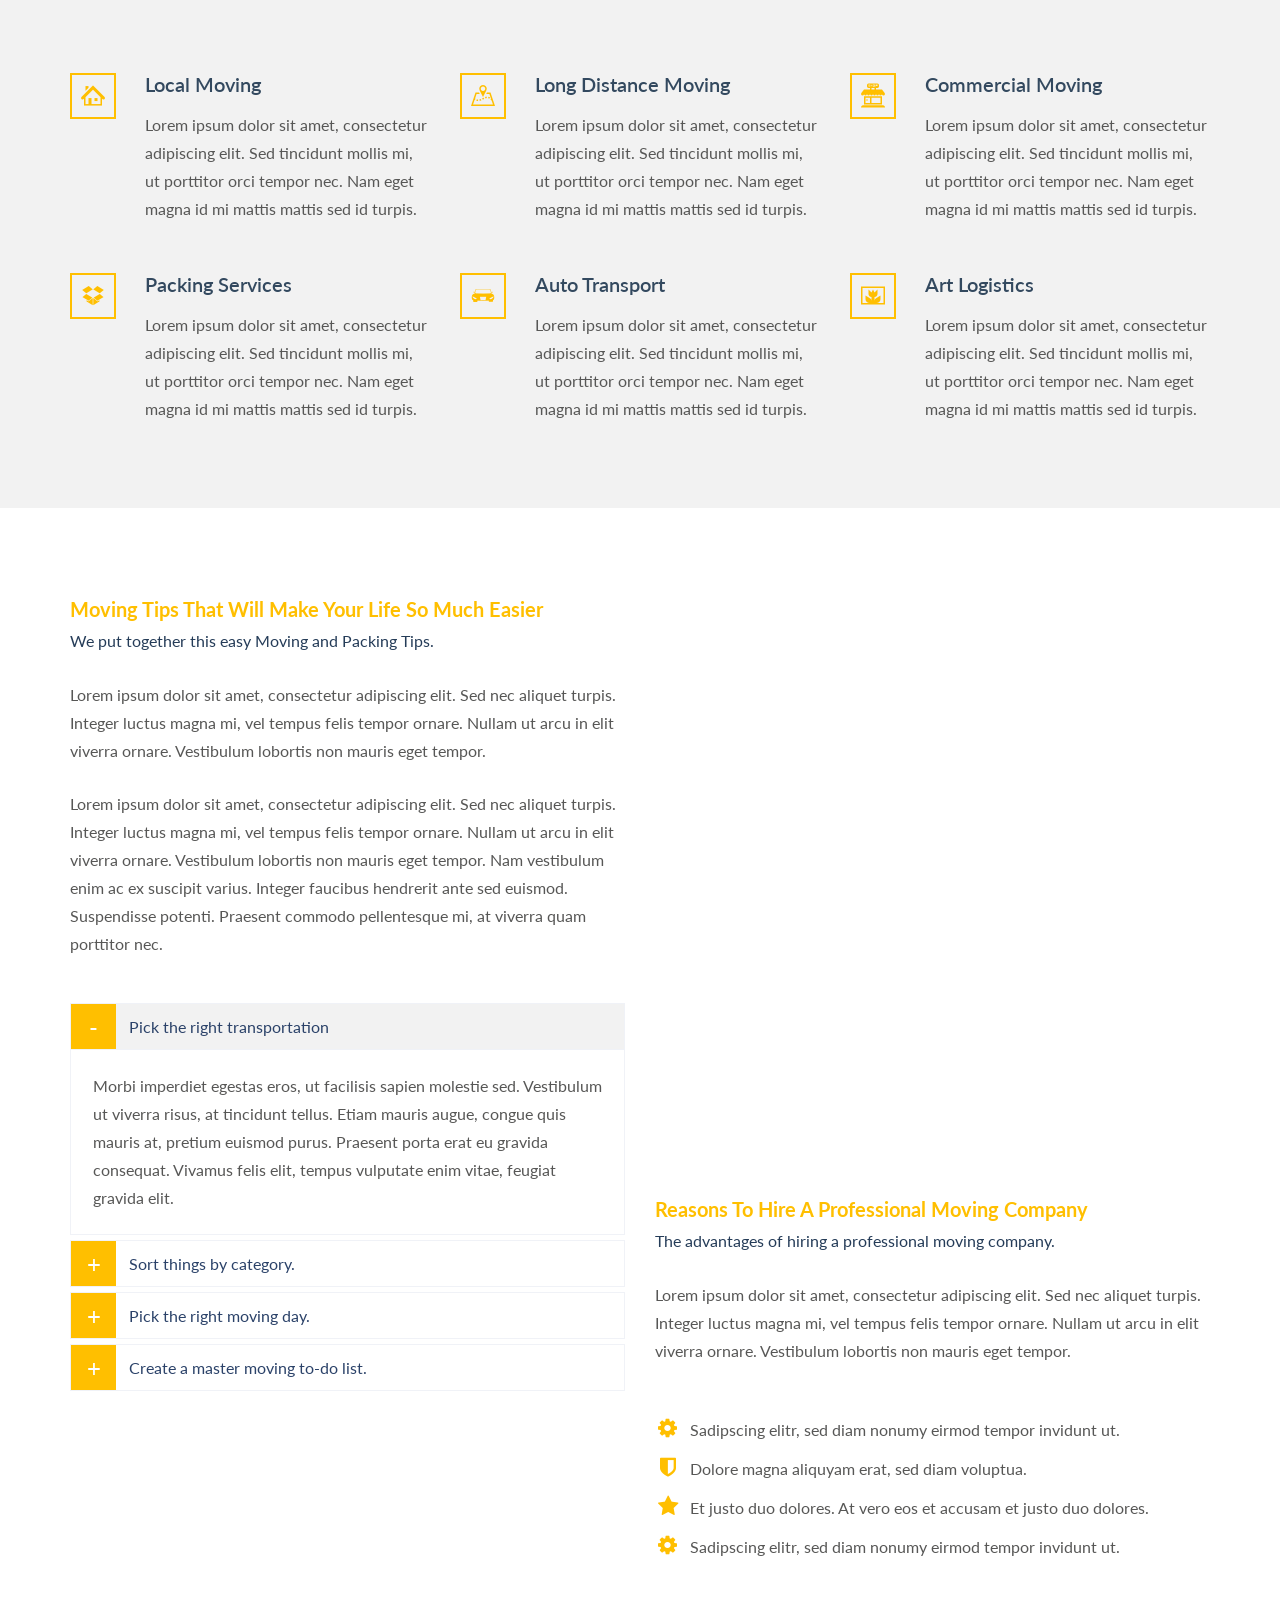
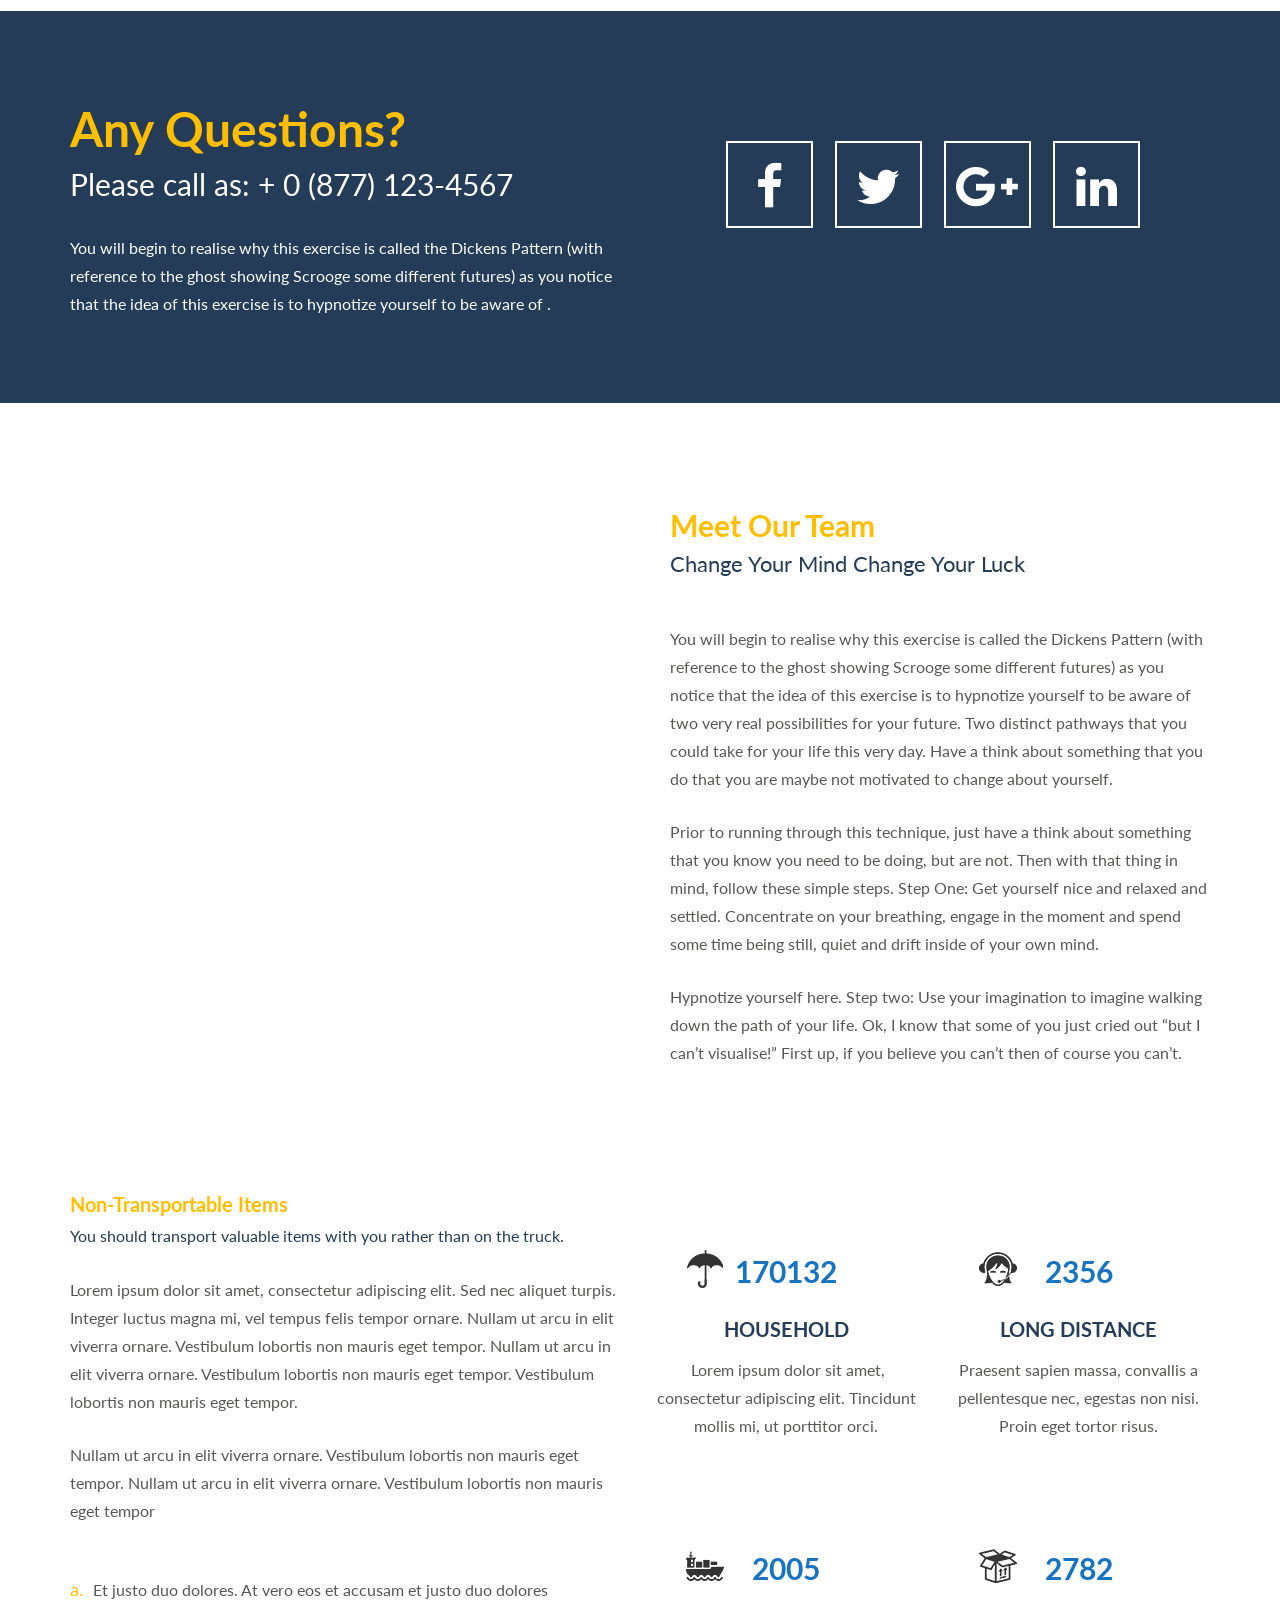
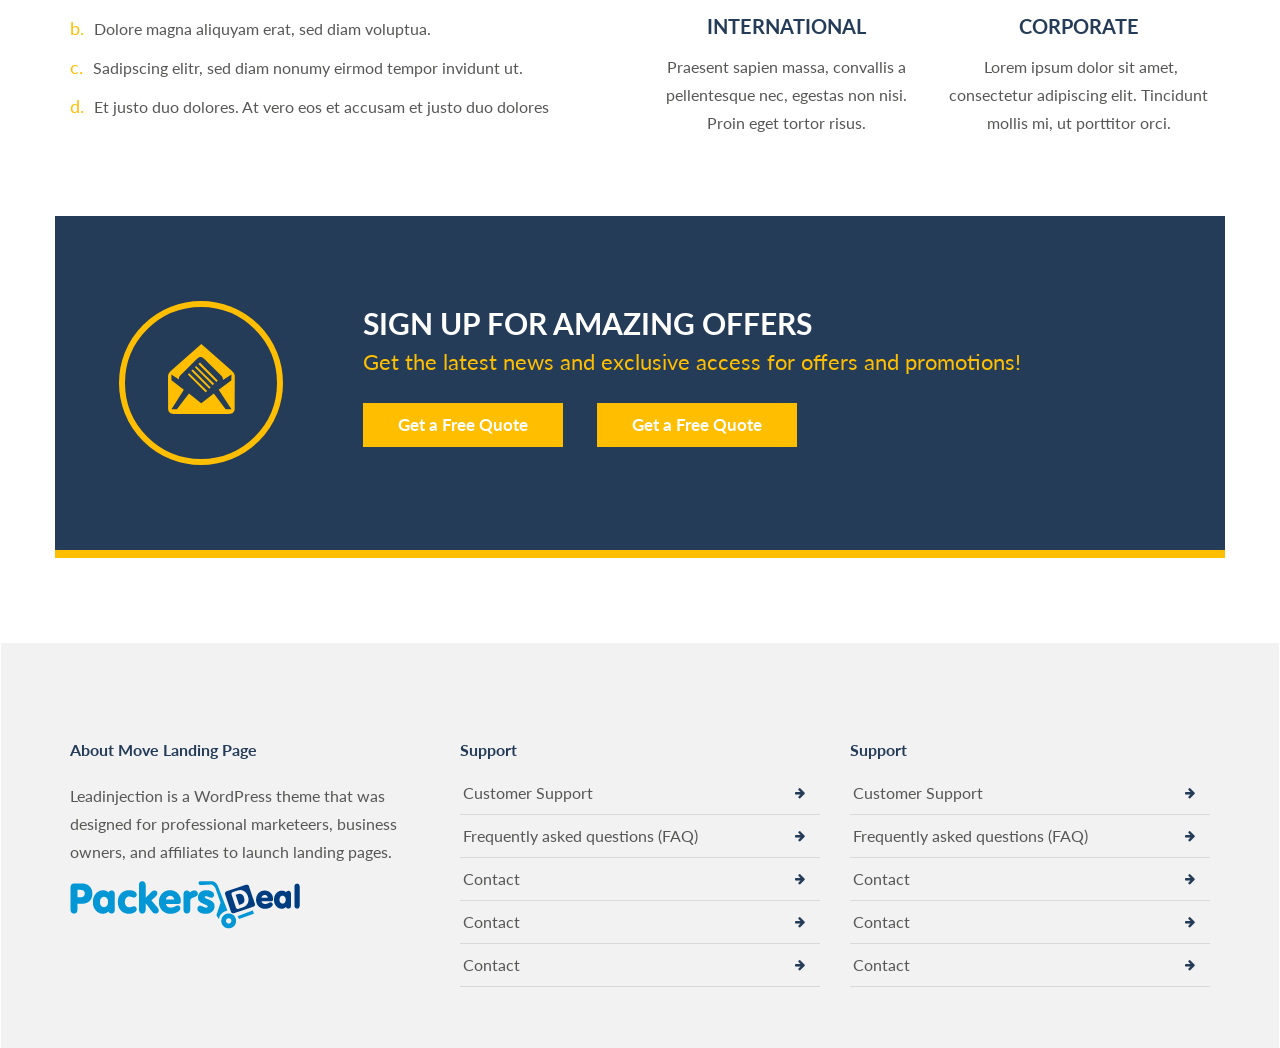
==== commit 4d3fe0f2: "dropdown menu" ====
--- a/index.html
+++ b/index.html
@@ -629,8 +629,8 @@
                             </span>
                             <!-- /class="nav_logo" -->
                             <ul id="mega_main_menu_ul" class="mega_main_menu_ul">
-                                <li id="menu-item-14" class="scroll-to menu-item menu-item-type-custom menu-item-object-custom current-menu-item current_page_item menu-item-home menu-item-14 default_dropdown default_style drop_to_right submenu_default_width columns1">
-                                    <a href="move.html" class="item_link  disable_icon" tabindex="1">
+                                <li id="menu-item-14" class="scroll-to menu-item menu-item-type-custom menu-item-object-custom current-menu-item current_page_item menu-item-home menu-item-14 default_dropdown default_style drop_to_right submenu_default_width columns1 current">
+                                    <a href="#" class="item_link  disable_icon" tabindex="1">
 		<i class=""></i> 
 		<span class="link_content">
 			<span class="link_text">
@@ -640,7 +640,7 @@
 	</a>
                                 </li>
                                 <li id="menu-item-16" class="scroll-to menu-item menu-item-type-custom menu-item-object-custom current-menu-item current_page_item menu-item-home menu-item-16 default_dropdown default_style drop_to_right submenu_default_width columns1">
-                                    <a href="move.html#services" class="item_link  disable_icon" tabindex="2">
+                                    <a href="#" class="item_link  disable_icon" tabindex="2">
 		<i class=""></i> 
 		<span class="link_content">
 			<span class="link_text">
@@ -650,7 +650,7 @@
 	</a>
                                 </li>
                                 <li id="menu-item-17" class="scroll-to menu-item menu-item-type-custom menu-item-object-custom current-menu-item current_page_item menu-item-home menu-item-17 default_dropdown default_style drop_to_right submenu_default_width columns1">
-                                    <a href="move.html#moving-tips" class="item_link  disable_icon" tabindex="3">
+                                    <a href="#" class="item_link  disable_icon" tabindex="3">
 		<i class=""></i> 
 		<span class="link_content">
 			<span class="link_text">
@@ -659,18 +659,23 @@
 		</span>
 	</a>
                                 </li>
-                                <li id="menu-item-15" class="scroll-to menu-item menu-item-type-custom menu-item-object-custom current-menu-item current_page_item menu-item-home menu-item-15 default_dropdown default_style drop_to_right submenu_default_width columns1">
-                                    <a href="move.html#about-us" class="item_link  disable_icon" tabindex="4">
-		<i class=""></i> 
-		<span class="link_content">
-			<span class="link_text">
-				About Us
-			</span>
-		</span>
-	</a>
+                                <li id="menu-item-15" class="scroll-to menu-item menu-item-type-custom menu-item-object-custom current-menu-item current_page_item menu-item-home menu-item-15 default_dropdown dropdown default_style drop_to_right submenu_default_width columns1">
+                                    <a href="#" class="item_link  disable_icon" tabindex="4">
+                                        <i class=""></i> 
+                                        <span class="link_content">
+                                            <span class="link_text">
+                                                About Us
+                                            </span>
+                                        </span>
+                                    </a>
+                                    <ul>
+                                        <li><a href="#">Tab 1</a></li>
+                                        <li><a href="#">Tab 2</a></li>
+                                        <li><a href="#">Tab 3</a></li>
+                                    </ul>
                                 </li>
                                 <li id="menu-item-30" class="menu-item menu-item-type-post_type menu-item-object-page menu-item-30 default_dropdown default_style drop_to_right submenu_default_width columns1">
-                                    <a href="move/blog/blog.html" class="item_link  disable_icon" tabindex="5">
+                                    <a href="#" class="item_link  disable_icon" tabindex="5">
 		<i class=""></i> 
 		<span class="link_content">
 			<span class="link_text">
@@ -680,7 +685,7 @@
 	</a>
                                 </li>
                                 <li id="menu-item-19" class="scroll-to menu-item menu-item-type-custom menu-item-object-custom current-menu-item current_page_item menu-item-home menu-item-19 default_dropdown additional_style_1 drop_to_right submenu_default_width columns1">
-                                    <a href="move.html#free-quote" class="item_link  disable_icon" tabindex="6">
+                                    <a href="#" class="item_link  disable_icon" tabindex="6">
 		<i class=""></i> 
 		<span class="link_content">
 			<span class="link_text">
@@ -1099,10 +1104,10 @@
                                                             </div>
                                                             <div class="col-md-12">
                                                                 <label>Contact Information:</label><br />
-                                                                <span class="wpcf7-form-control-wrap contact-name"><input type="text" name="contact-name" value="" size="40" class="wpcf7-form-control wpcf7-text wpcf7-validates-as-required" aria-required="true" aria-invalid="false" /></span>
+                                                                <span class="wpcf7-form-control-wrap contact-name"><input type="text" name="contact-name" placeholder="Name" value="" size="40" class="wpcf7-form-control wpcf7-text wpcf7-validates-as-required" aria-required="true" aria-invalid="false" /></span>
                                                             </div>
                                                             <div class="col-md-12">
-                                                                <span class="wpcf7-form-control-wrap phone"><input type="tel" name="phone" value="" size="40" class="wpcf7-form-control wpcf7-text wpcf7-tel wpcf7-validates-as-required wpcf7-validates-as-tel" aria-required="true" aria-invalid="false" placeholder="Enter your Phone" /></span>
+                                                                <span class="wpcf7-form-control-wrap phone"><input type="tel" name="phone" value="" size="40" class="wpcf7-form-control wpcf7-text wpcf7-tel wpcf7-validates-as-required wpcf7-validates-as-tel" aria-required="true" aria-invalid="false" placeholder="Enter your Mobile Number" /></span>
                                                             </div>
                                                             <div class="col-md-12">
                                                                 <span class="wpcf7-form-control-wrap email"><input type="email" name="email" value="" size="40" class="wpcf7-form-control wpcf7-text wpcf7-email wpcf7-validates-as-required wpcf7-validates-as-email" aria-required="true" aria-invalid="false" placeholder="Enter your Email Address" /></span>
@@ -1238,6 +1243,7 @@
                                             <p>Established in the United States of America, Start.ly has operations all over the world. Its regional headquarter is located in Dubai which serves as the hub of Western Asia. We have in place a wide network of our own international offices and affiliates dedicated around the world.</p>
                                             <p>Globally repurpose distinctive "outside the box" thinking and premium process improvements. Dynamically utilize flexible ideas after future-proof expertise. Progressively disseminate multidisciplinary relationships.
                                             </p>
+                                            
                                             <a class="more_btn" href="#">KNOW MORE <i class="fa fa-angle-right"></i></a>
                                         </div>
                                     </div>
@@ -1352,6 +1358,12 @@
                                                     We provide guaranteed and reliable relocation services at affordable price from last thirty years. Lorem ipsum dolor sit amet, consectetur adipiscing elit. Morbi dignissim mauris in lobortis pharetra. Nulla diam neque, scelerisque vel semper iaculis, sollicitudin et augue.
                                                 </p>
                                                 <p>sipsum Lorem ipsum dolor sit amet, consectetur adipiscing elit. Morbi dignissim mauris in lobortis pharetque vel semper iaculis, sollicitudin et augue.</p>
+                                                <p>
+                                                    Top quality professional crews and professional team members ensure safely movement of your valuable products. So, It's the perfect time to say goodbye to the costly moving service and truck rental.
+                                                </p>
+                                                <p>
+                                                    Top quality professional crews and professional team members ensure safely movement of your valuable products. So, It's the perfect time to say goodbye to the costly moving service and truck rental.
+                                                </p>
                                                 <p>
                                                     Top quality professional crews and professional team members ensure safely movement of your valuable products. So, It's the perfect time to say goodbye to the costly moving service and truck rental.
                                                 </p>
@@ -2146,6 +2158,7 @@
                                 </div>
                             </div>
                         </div>
+<!--
                         <div class="vc_row wpb_row vc_row-fluid row_default">
                             <div class="container">
                                 <div class="row vc_row ">
@@ -2161,6 +2174,7 @@
                                 </div>
                             </div>
                         </div>
+-->
                         <div class="vc_row wpb_row vc_row-fluid vc_custom_1498628100777 row_default">
                             <div class="container">
                                 <div class="row vc_row ">
@@ -2682,7 +2696,7 @@
                                         <h2>About Move Landing Page</h2>
                                         <div class="textwidget">
                                             <p class="p1"><span class="s1">Leadinjection is a WordPress theme that was designed for professional marketeers, business owners, and affiliates to launch landing pages.</span></p>
-                                            <p><img src="move/wp-content/uploads/sites/11/2017/06/footer-logo-move.svg" alt="Move Landing Page" /></p>
+                                            <p><img src="move/wp-content/themes/leadinjection/img/logo.png" alt="Move Landing Page" /></p>
                                         </div>
                                     </div>
                                 </div>
@@ -2695,6 +2709,8 @@
                                             <ul id="menu-move-footer-menu" class="menu">
                                                 <li id="menu-item-24" class="menu-item menu-item-type-custom menu-item-object-custom menu-item-24"><a href="move.html#">Customer Support</a></li>
                                                 <li id="menu-item-25" class="menu-item menu-item-type-custom menu-item-object-custom menu-item-25"><a href="move.html#">Frequently asked questions (FAQ)</a></li>
+                                                <li id="menu-item-26" class="menu-item menu-item-type-custom menu-item-object-custom menu-item-26"><a href="move.html#">Contact</a></li>
+                                                <li id="menu-item-26" class="menu-item menu-item-type-custom menu-item-object-custom menu-item-26"><a href="move.html#">Contact</a></li>
                                                 <li id="menu-item-26" class="menu-item menu-item-type-custom menu-item-object-custom menu-item-26"><a href="move.html#">Contact</a></li>
                                             </ul>
                                         </div>
@@ -2709,6 +2725,8 @@
                                             <ul id="menu-move-footer-menu" class="menu">
                                                 <li id="menu-item-24" class="menu-item menu-item-type-custom menu-item-object-custom menu-item-24"><a href="move.html#">Customer Support</a></li>
                                                 <li id="menu-item-25" class="menu-item menu-item-type-custom menu-item-object-custom menu-item-25"><a href="move.html#">Frequently asked questions (FAQ)</a></li>
+                                                <li id="menu-item-26" class="menu-item menu-item-type-custom menu-item-object-custom menu-item-26"><a href="move.html#">Contact</a></li>
+                                                <li id="menu-item-26" class="menu-item menu-item-type-custom menu-item-object-custom menu-item-26"><a href="move.html#">Contact</a></li>
                                                 <li id="menu-item-26" class="menu-item menu-item-type-custom menu-item-object-custom menu-item-26"><a href="move.html#">Contact</a></li>
                                             </ul>
                                         </div>
--- a/move/wp-content/themes/leadinjection/style.css
+++ b/move/wp-content/themes/leadinjection/style.css
@@ -7029,6 +7029,14 @@
         padding: 5px !important;
         border-bottom: 1px solid rgba(255, 255, 255, 0.3) !important;
     }
+    #mega_main_menu li.default_dropdown > ul {
+        position: static !important;
+        width: 100% !important;
+        display: none;
+    }
+    #mega_main_menu li.default_dropdown.current > ul{
+        display: block;
+    }
 }
 
 /*------------------------------------------------------------------------------------------*/
@@ -9239,6 +9247,7 @@
 .dt-sc-image-caption.dt-sc-title-border .dt-sc-image-title h3 {
     font-weight: bold;
     font-size: 22px;
+    color: #253C58;
 }
 
 .dt-sc-image-caption.dt-sc-title-border .dt-sc-image-title h3::after {
@@ -9424,8 +9433,8 @@
     font-size: 30px;
     font-family: roboto, sans-serif;
     font-weight: 700;
-    color: #59595b;
-    text-transform: uppercase;
+    color: #253C58;
+    text-transform: capitalize;
     padding-bottom: 48px;
 }
 
@@ -9511,73 +9520,124 @@
 }
 
 .li-progressbar-half-round .progressbar-half-round-value {
-	top: 38% !important;
-	font-size: 30px;
-	color: #1874c1 !important;
-}
+    top: 38% !important;
+    font-size: 30px;
+    color: #1874c1 !important;
+}
+
 .slider-button {
     display: block;
 }
 
-.slider-button a{
+.slider-button a {
     display: inline-block;
-    font-size: 16px !important;
+    font-size: 17px !important;
     background: #ffbf00;
     white-space: nowrap;
-    padding: 15px 30px !important;
+    padding: 7px 25px !important;
     color: #fff;
     margin-top: 30px !important;
     text-decoration: none;
-}
+    font-weight: 700 !important;
+}
+
 a.dt-sc-button {
-	padding-left: 0;
-	font-weight: 700;
+    padding-left: 0;
+    font-weight: 700;
     text-decoration: none;
 }
-.dt-sc-button span{
+
+.dt-sc-button span {
     padding-left: 5px;
     transition: .5s;
 }
+
 .dt-sc-image-caption.dt-sc-title-border:hover {
-	box-shadow: 0 0 10px 3px rgba(24,116,193,.2);
-}
+    box-shadow: 0 0 10px 3px rgba(24, 116, 193, .2);
+}
+
 .blog-content-home .vc_column-inner {
     height: 100%;
 }
-.blog-content-home .vc_column-inner .wpb_wrapper{
+
+.blog-content-home .vc_column-inner .wpb_wrapper {
     height: 100%;
     padding-bottom: 30px;
 }
+
 .dt-sc-image-caption {
-	margin-bottom: 0;
-	height: 100%;
-}
-
-.footer-menu{
+    margin-bottom: 0;
+    height: 100%;
+}
+
+.footer-menu {
     list-style: none;
     padding: 0;
     margin: 0;
 }
-.footer-menu li{
+
+.footer-menu li {
     display: inline-block;
     padding: 0 5px;
     border-right: 1px solid #ffbf00;
     line-height: 1;
 }
-.footer-menu li:last-child{
+
+.footer-menu li:last-child {
     padding-right: 0;
     border: none;
-    
-}
-
-#newsletter .slider-button a{
+
+}
+
+#newsletter .slider-button a {
     padding: 8px 35px !important;
     margin-right: 30px;
     margin-top: 0 !important;
 }
-#newsletter .slider-button{
+
+#newsletter .slider-button {
     display: inline-block;
 }
+
+#mega_main_menu a[href] {
+    cursor: pointer;
+    font-size: 16px;
+    display: block;
+    line-height: 1;
+    padding: 15px 20px;
+    text-decoration: none;
+    transform: .3s;
+
+}
+
+#mega_main_menu a[href]:hover {
+    color: #ffbf00;
+}
+
+#mega_main_menu li.default_dropdown > ul {
+    position: absolute;
+    top: 160% !important;
+    width: 250px;
+    background: #fff;
+    padding: 10px 0;
+    transition: .3s;
+    opacity: 0;
+    z-index: -1;
+}
+
+
+
+#mega_main_menu li.default_dropdown.current > ul {
+    top: 101% !important;
+    opacity: 1;
+    z-index: 1;
+}
+
+
+
+
+
+
 
 
 /* Medium devices (desktops, 992px and down) */
